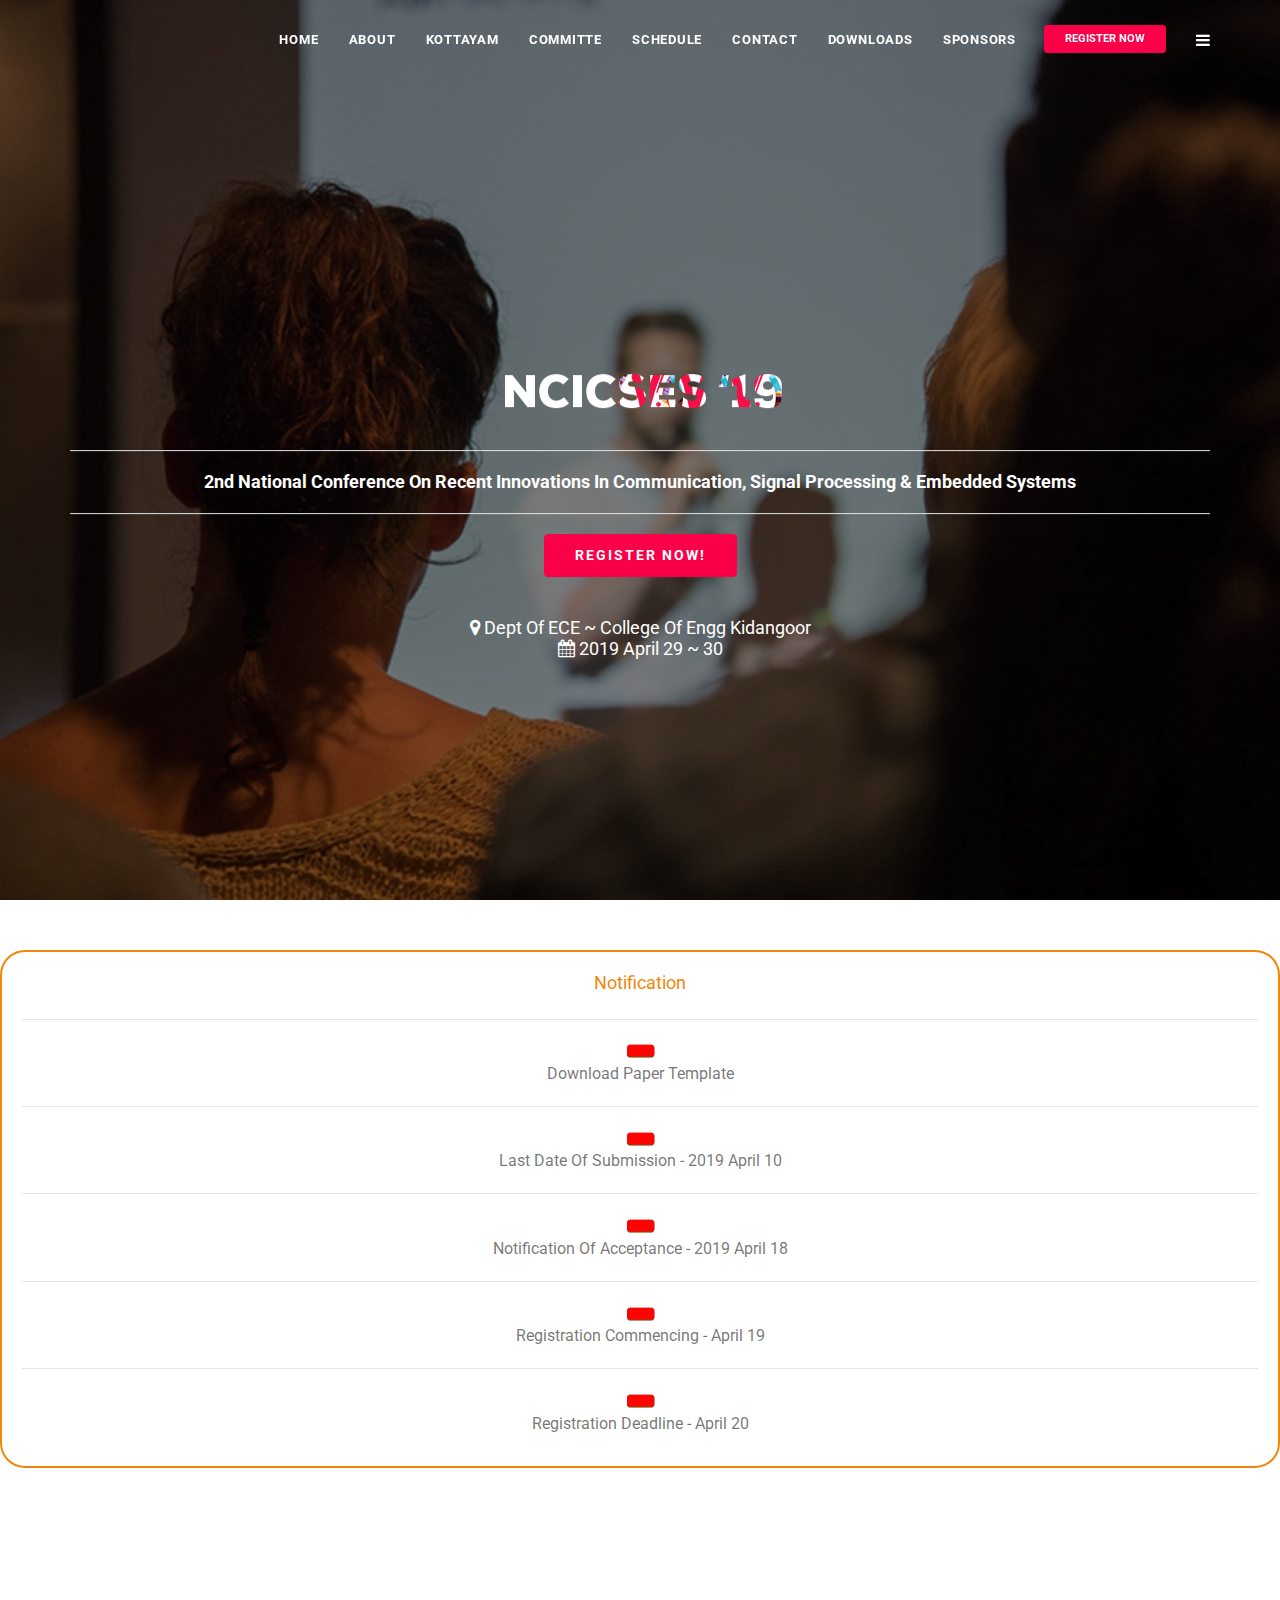
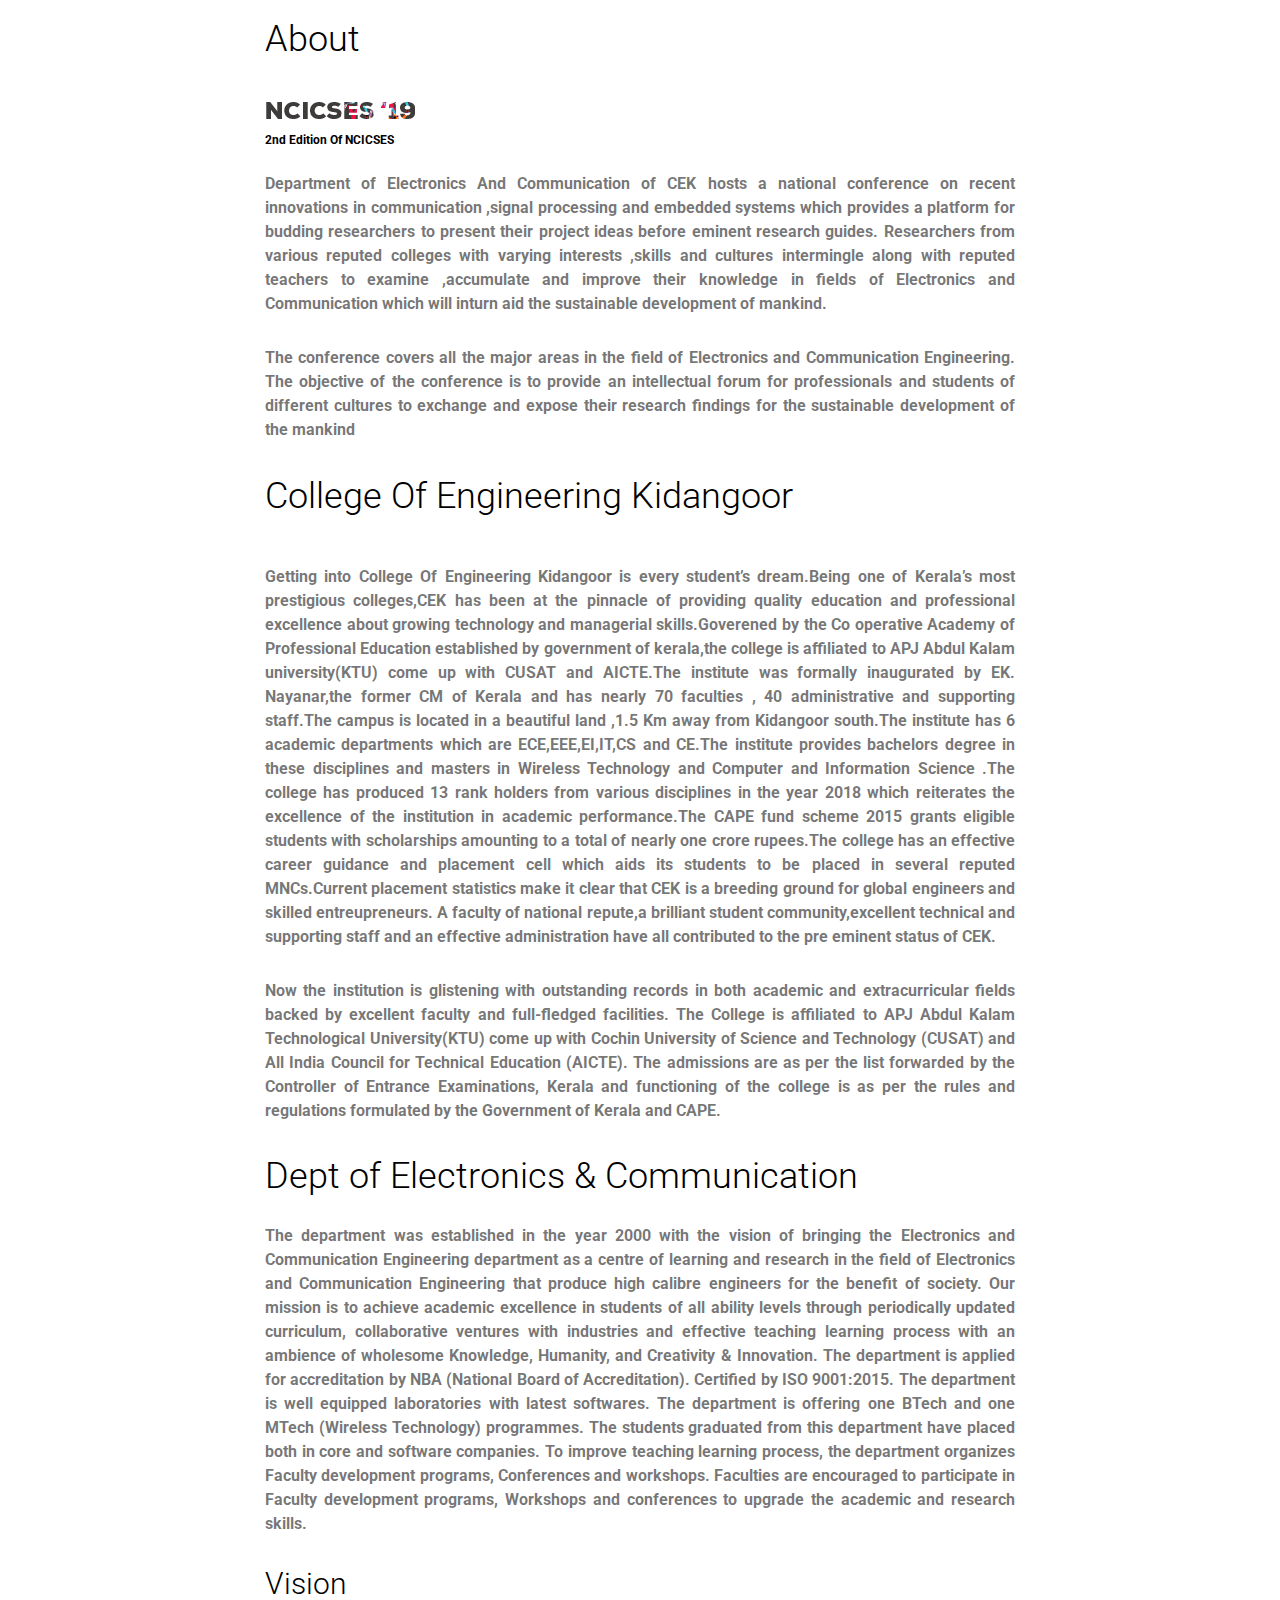
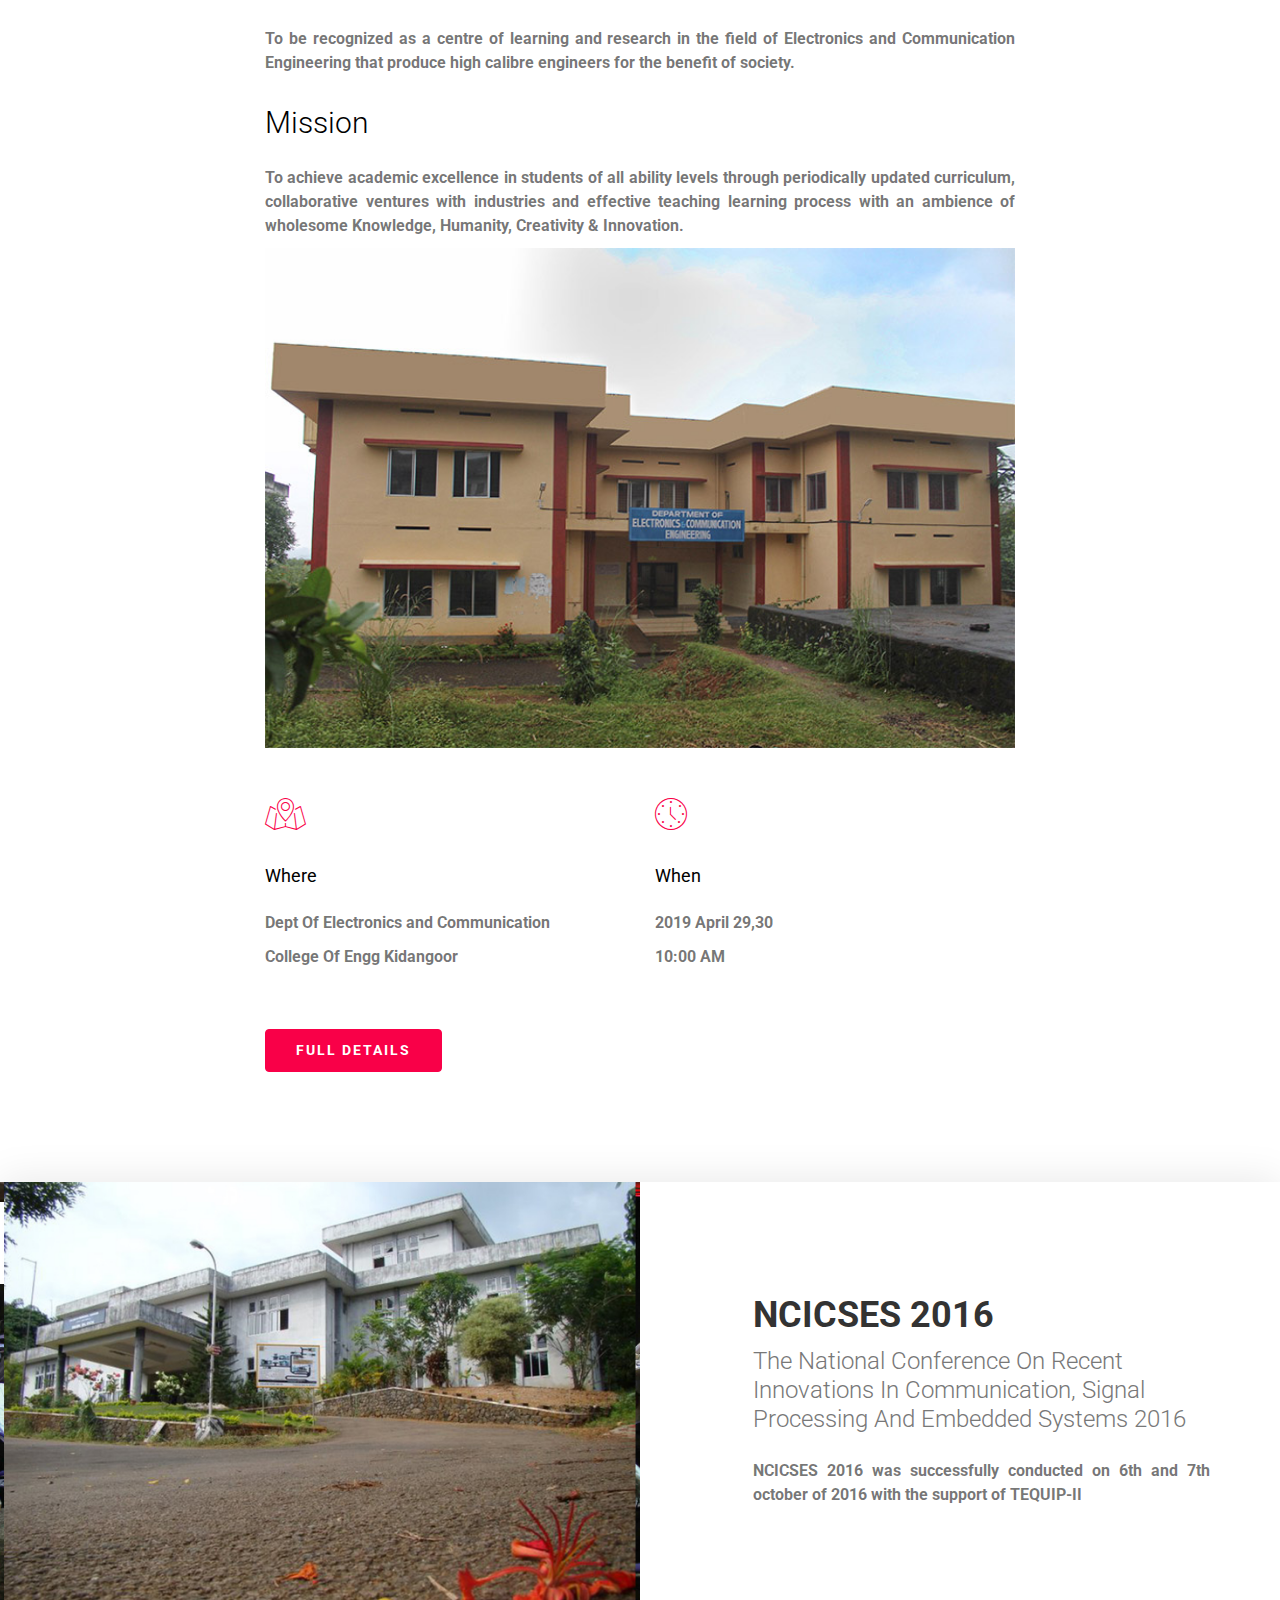
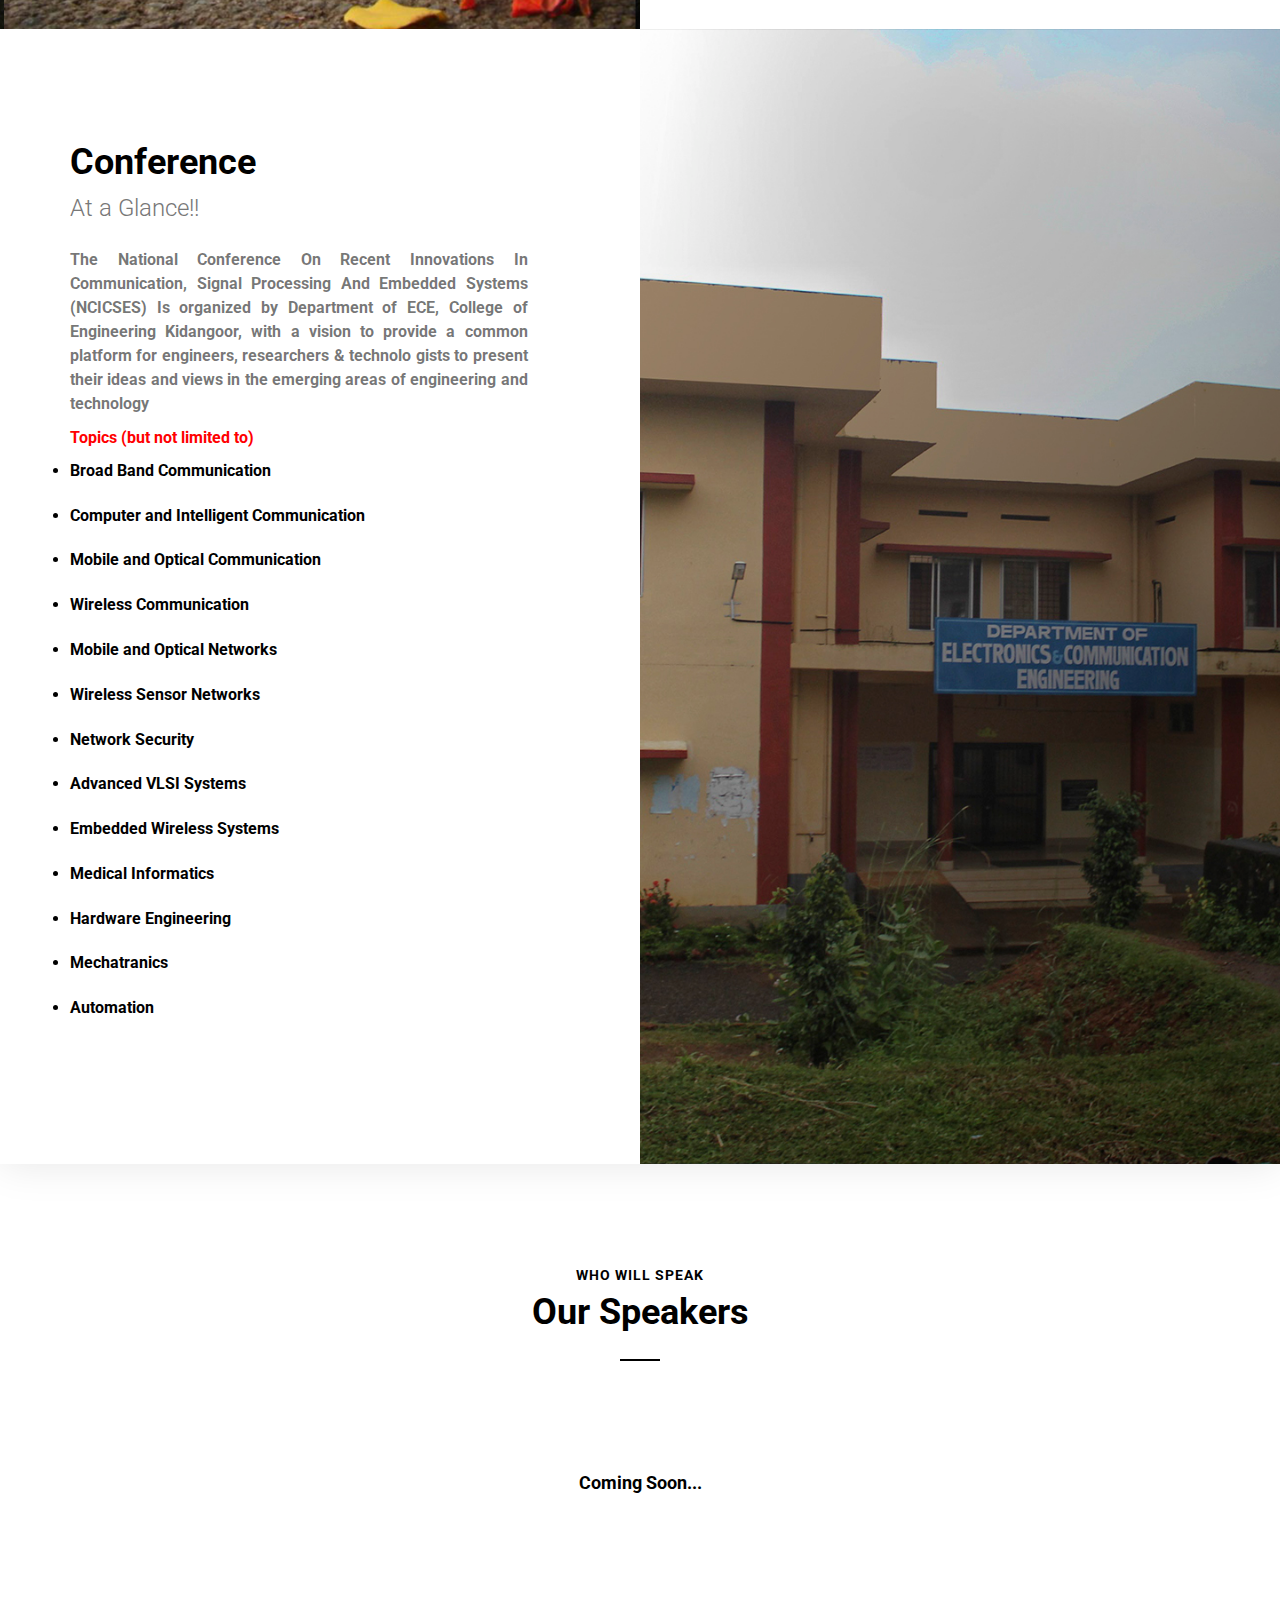
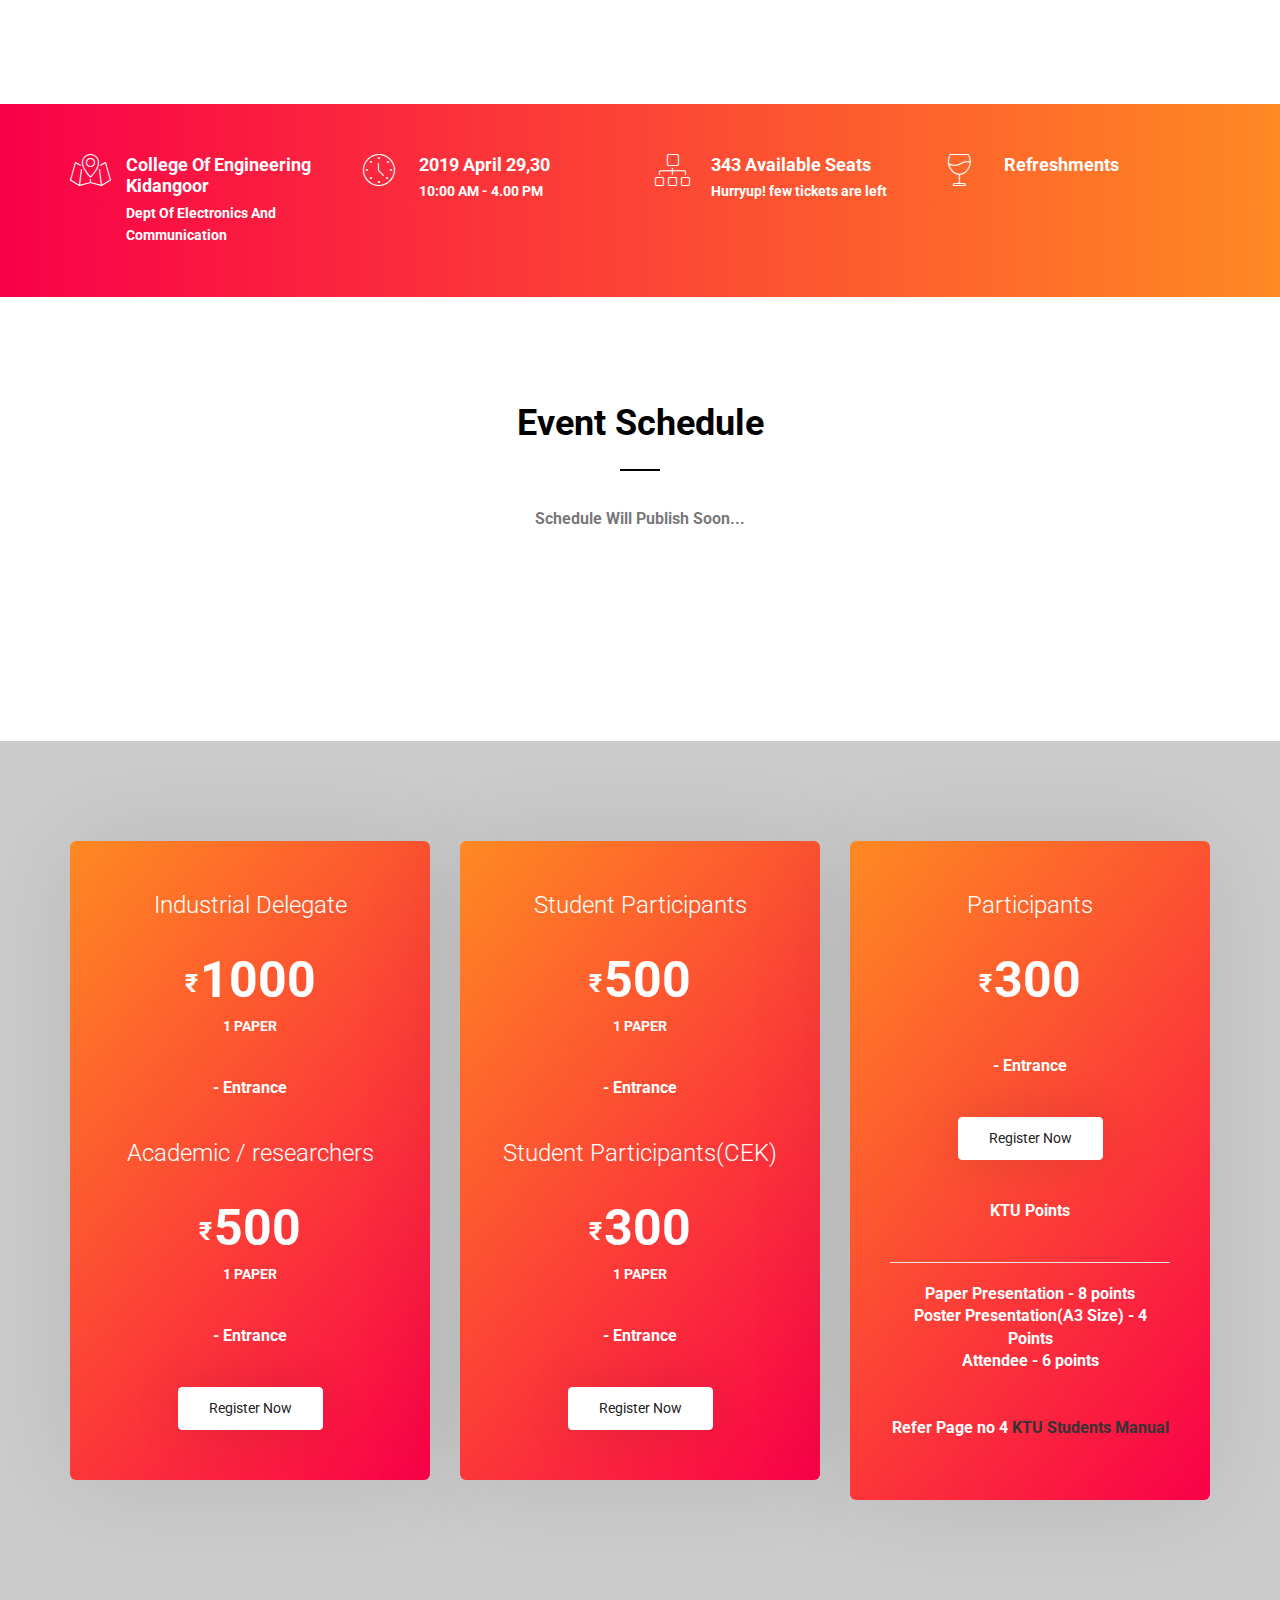
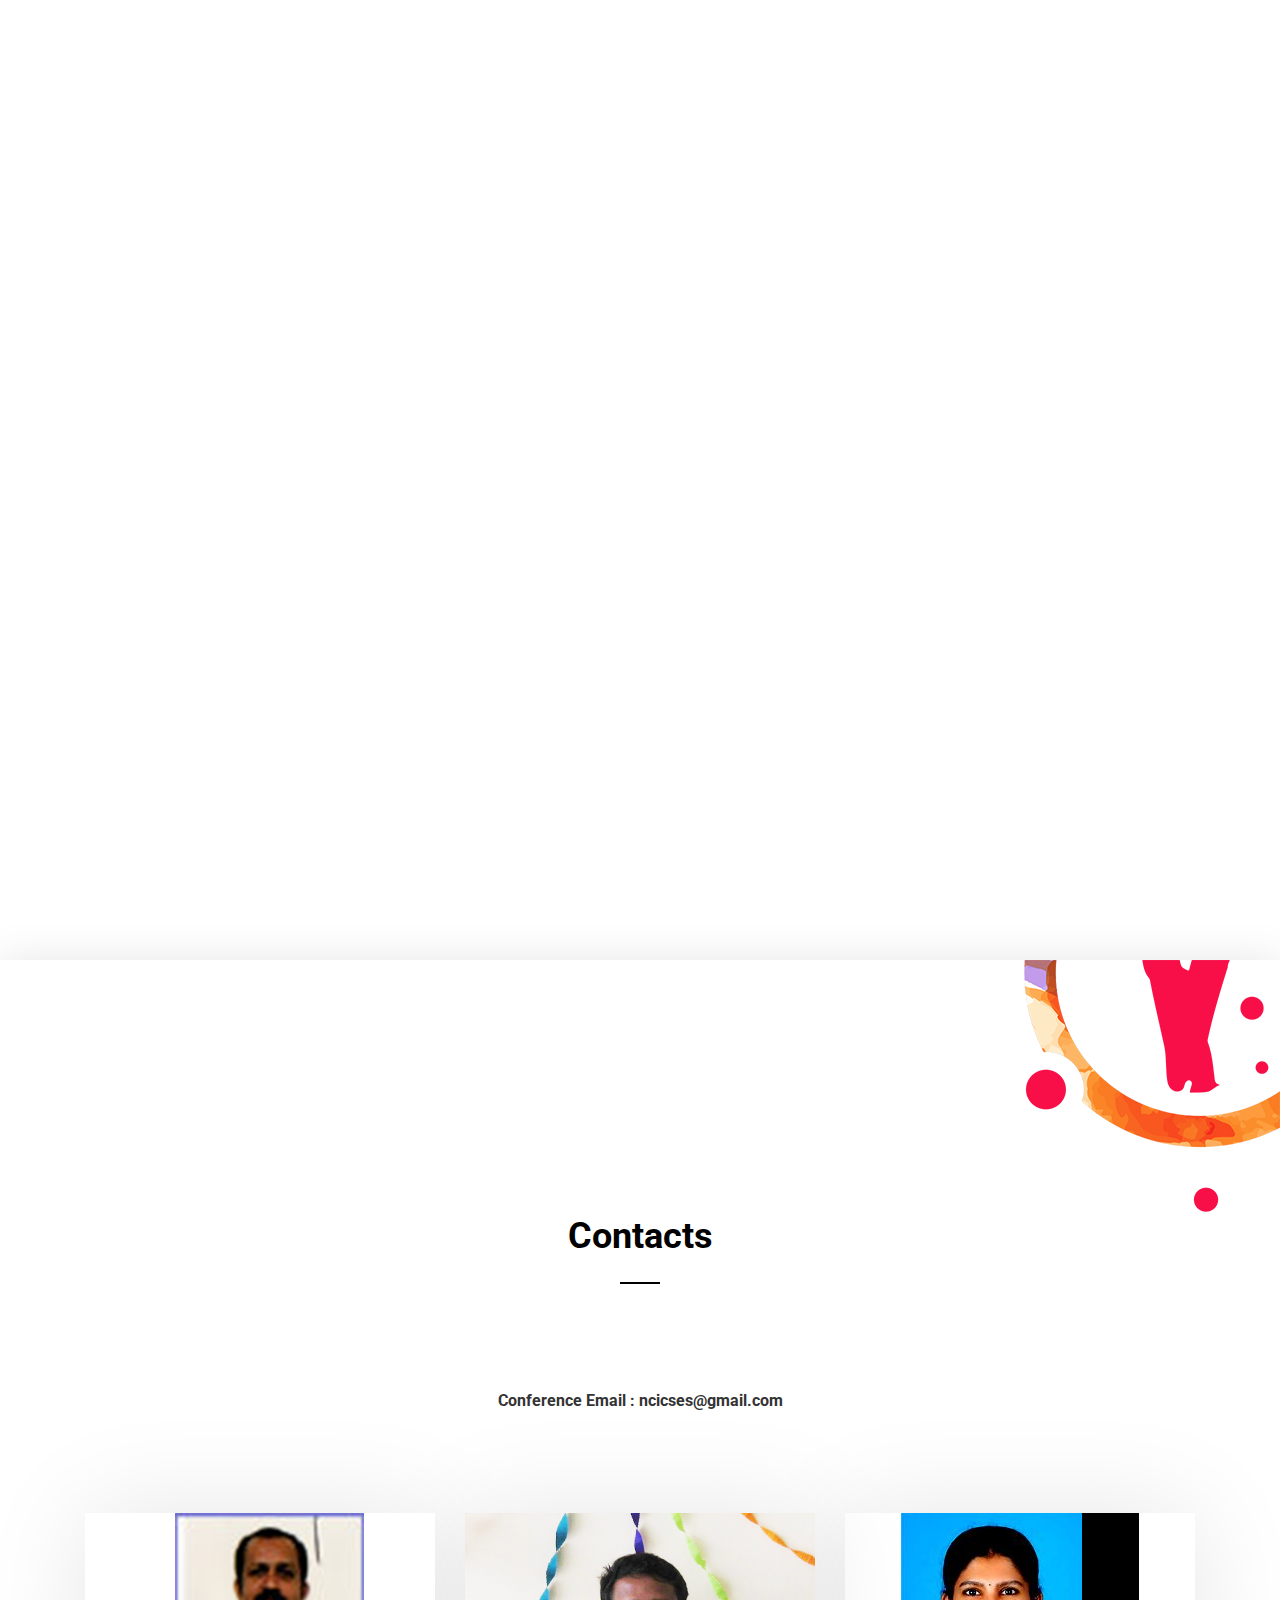
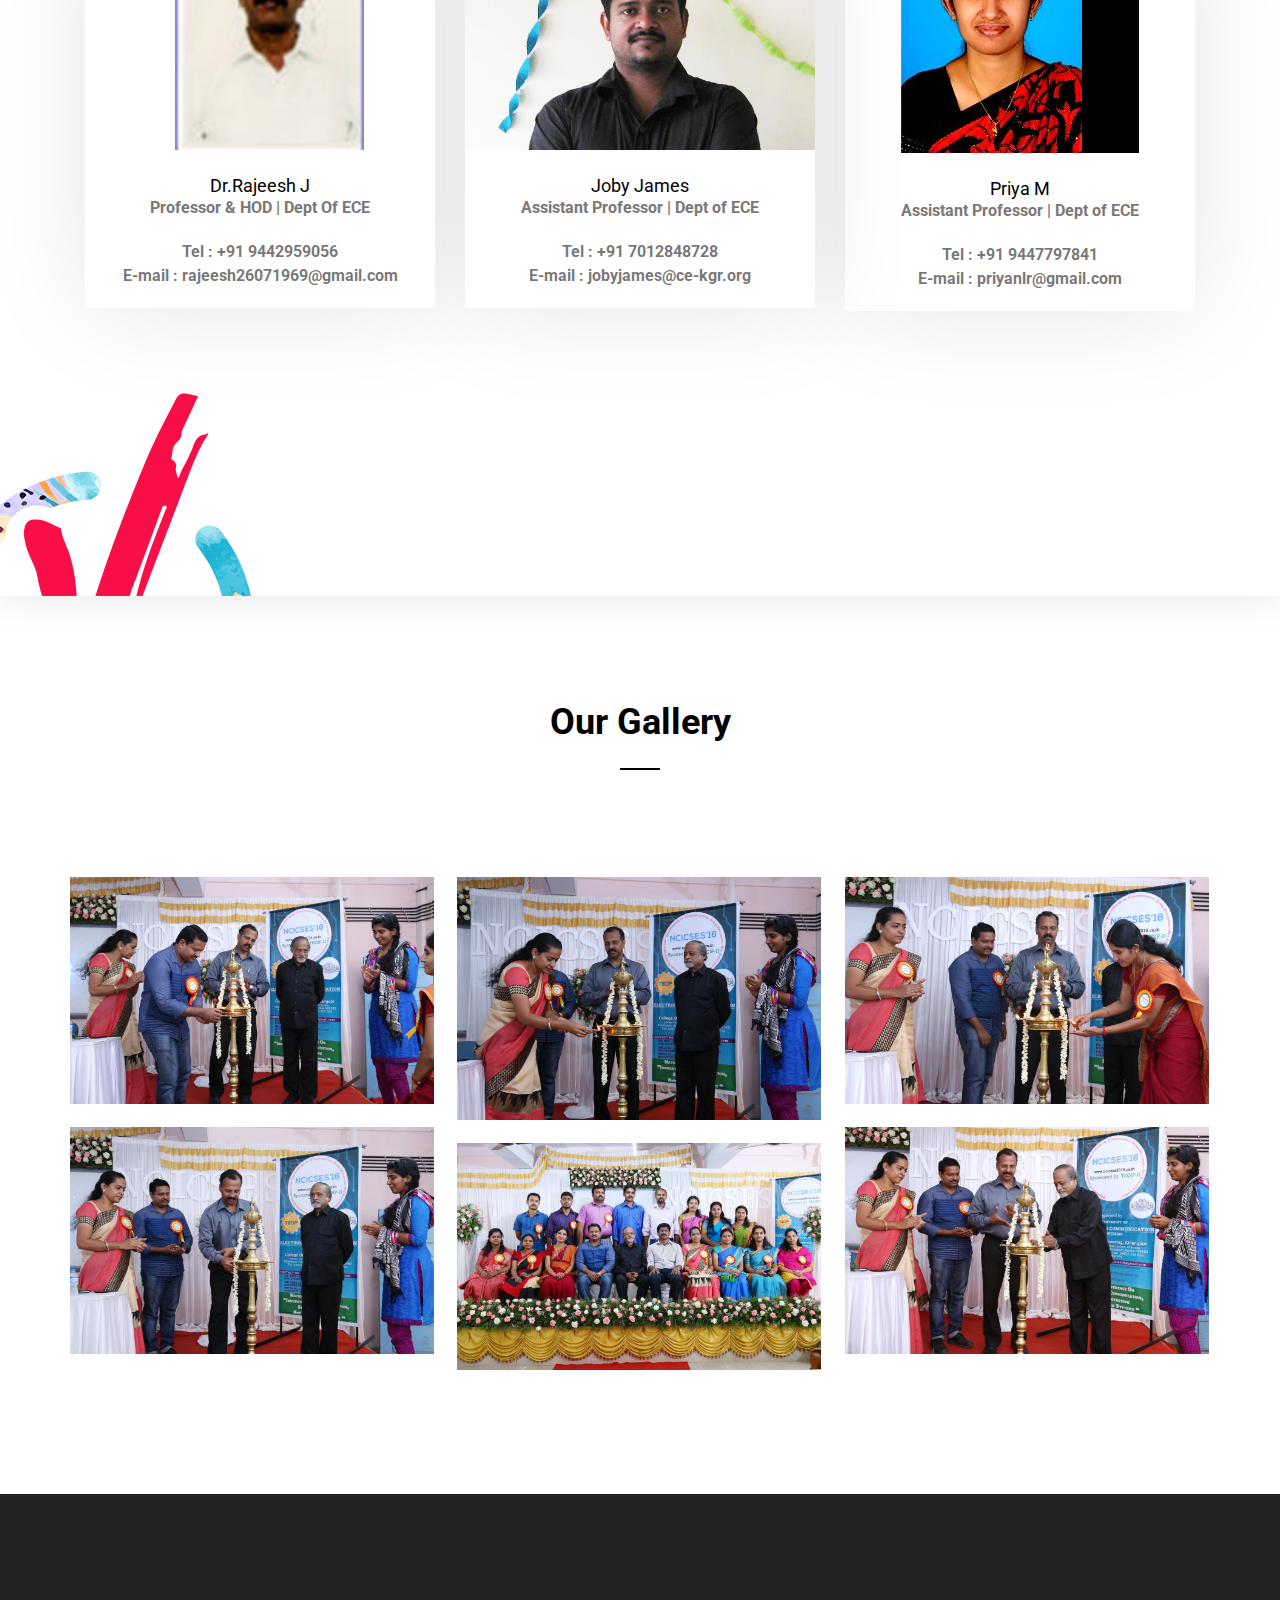
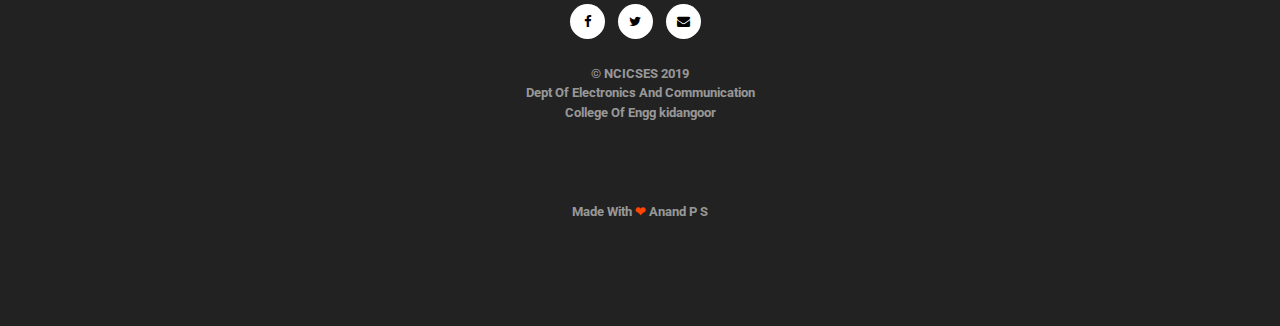
==== index.html @ a354f14e "Update index.html" ====
<!DOCTYPE html>
<html class="html">


<head>
    <meta charset="utf-8">
    <meta http-equiv="X-UA-Compatible" content="IE=edge">
    <meta name="viewport" content="width=device-width, initial-scale=1">
    <link rel="shortcut icon" type="image/png" href="assets/imgs/favicon.png" />

    <title>NCICSES'19 | The National Conference On Recent Innovations In Communication, Signal Processing And Embedded
        Systems</title>

    <link href="https://fonts.googleapis.com/css?family=Roboto:100,100i,300,300i,400,400i,500,500i,700,700i,900,900i"
        rel="stylesheet">
    <!-- inject:css -->
    <link rel="stylesheet" href="assets/vendor/bootstrap/css/bootstrap.min.css">
    <link rel="stylesheet" href="assets/vendor/bootsnav/css/bootsnav.css">
    <link rel="stylesheet" href="assets/vendor/font-awesome/css/font-awesome.min.css">
    <link rel="stylesheet" href="assets/vendor/custom-icon/css/style.css">
    <link rel="stylesheet" href="assets/vendor/owl.carousel2/owl.carousel.min.css">
    <link rel="stylesheet" href="assets/vendor/magnific-popup/magnific-popup.css">
    <link rel="stylesheet" href="assets/vendor/animate.css/animate.min.css">
    <link rel="stylesheet" href="assets/vendor/swiper/css/swiper.min.css">
    <link rel="stylesheet" href="assets/css/main.min.css">
    <!-- endinject -->


</head>

<body>

    <!--header start-->
    <header id="header" class="Sticky">
        <!-- Start Navigation -->
        <nav class="navbar navbar-default navbar-fixed white no-background bootsnav">

            <div class="container">
                <!-- Start Atribute Navigation -->
                <div class="attr-nav">
                    <ul>

                        <li class="buy-btn hidden-xs hidden-sm"><a href="./register.html"><span
                                    class="btn btn-sm btn-primary n-MarginTop5 text-uppercase">Register Now</span></a>
                        </li>
                        <li class="side-menu"><a href="#"><i class="fa fa-bars"></i></a></li>
                    </ul>
                </div>
                <!-- End Atribute Navigation -->

                <!-- Start Header Navigation -->
                <div class="navbar-header">

                    <!-- <a class="navbar-brand" href="#">
                        <img src="assets/imgs/logo-light.png" class=" logo logo-display" alt="">
                        <img src="assets/imgs/logo.png" class="logo logo-scrolled" alt="">
                    </a> -->
                </div>
                <!-- End Header Navigation -->

                <!-- Collect the nav links, forms, and other content for toggling -->
                <div class="collapse navbar-collapse" id="navbar-menu">
                    <ul class="nav navbar-nav navbar-right" data-in="" data-out="">
                        <li class="dropdown">
                            <a href="index.html">Home</a>

                        </li>
                        <li class="dropdown">
                            <a href="#about">About</a>

                        </li>
                        <li class="dropdown">
                            <a href="kottayam.html">Kottayam</a>

                        </li>
                        <li class="dropdown">
                            <a href="committe.html">Committe</a>

                        </li>
                        <li class="dropdown">
                            <a href="#schedule">Schedule</a>

                        </li>
                        <li class="dropdown">
                            <a href="#contact">Contact</a>

                        </li>
                        <li class="dropdown">
                            <a href="downloads.html">Downloads</a>

                        </li>
                        <li class="dropdown">
                            <a href="sponsors.html">Sponsors</a>

                        </li>


                    </ul>
                </div>
            </div>

            <!-- Start Side Menu -->
            <div class="side">
                <a href="#" class="close-side"><i class="fa fa-times"></i></a>
                <div class="widget u-MarginTop50">
                    <!--<h4 class="title">Shortlinks</h4>-->
                    <ul class="link">
                        <li><a href="index.html">Home</a></li>
                        <li><a href="#about">About</a></li>
                        <li><a href="kottayam.html">About Kottayam</a></li>
                        <li><a href="#noti">Notification</a></li>
                        <li><a href="committe.html">Committee</a></li>
                        <li><a href="#speakers">Speakers</a></li>
                        <li><a href="#contact">Venue</a></li>
                        <li><a href="#contact">Contact</a></li>
                        <li><a href="downloads.html">Downloads</a></li>
                        <li><a href="sponsors.html">Sponsors</a></li>
                    </ul>
                </div>

                <div class="widget">
                    <!--<h5 class="title">Social Links</h5>-->
                    <div class="social-links sl-default border-link round-link colored-link">
                        <a href="http://www.facebook.com/ncicses" class="facebook">
                            <i class="fa fa-facebook"></i>
                        </a>
                        <a href="http://www.twitter.com/ncicses" class="twitter">
                            <i class="fa fa-twitter"></i>
                        </a>
                        <a href="mailto:ncicses@gmail.com?subject=Query%20regarding%20the%20Conference" class="g-plus">

                            <i class="fa fa-envelope"></i>
                        </a>

                        </a>
                    </div>
                </div>
            </div>
            <!-- End Side Menu -->
        </nav>
        <!-- End Navigation -->
        <div class="clearfix"></div>
    </header>
    <!--header end-->


    <!--hero section start-->
    <section class="ImageBackground ImageBackground--overlay js-FullHeight js-Parallax" data-overlay="5">
        <div class="ImageBackground__holder">
            <img src="assets/imgs/banner/ban2.jpg" alt="" />
        </div>
        <div class="container u-vCenter">
            <div class="row text-center text-left- text-white">
                <div class="col-md-12">
                    <!--<h1 class="u-FontSize75 u-xs-FontSize40 u-Weight700 u-MarginTop0 u-MarginBottom0">International</h1>-->
                    <h2 class="u-FontSize75 u-xs-FontSize40 u-Weight700 u-MarginTop150 u-MarginBottom0"><img
                            src="assets/imgs/logo-light1.png"> </h2>
                    <hr>
                    <h4 class="  text-white u-Weight700 u-MarginTop0 u-MarginBottom0">2nd National Conference On
                        Recent
                        Innovations In Communication, Signal Processing & Embedded
                        Systems</h4>
                    <hr>


                    <a class="btn btn-gradient- btn--alien- btn-primary text-uppercase u-MarginBottom10 u-LetterSpacing2"
                        href="./register.html">Register Now!</a>
                    <h4> <i class="fa fa-map-marker "></i> Dept Of ECE ~ College Of Engg Kidangoor<br><i
                            class="fa fa-calendar "></i> 2019 April 29 ~ 30
                    </h4>

                    <div id="counting-date"
                        class="count-transparent- h3 u-MarginTop50 u-MarginBottom0 u-xs-MarginTop30">
                    </div>

                </div>

            </div>
        </div>
    </section>

    <!--hero section end-->
    <div id="noti">
        <section
            class=" u-PaddingTop50 u-PaddingBottom50  u-xs-PaddingBottom30 u-xs-PaddingTop30 u-sm-PaddingTop50 u-MarginBottom0 u-zIndex10 position-relative">
            <div id="" style=" border-radius: 25px;
    border: 2px solid rgb(241, 134, 12);
    padding: 20px;
    ">

                <h4 class="u-MarginTop0 u-sm-MarginTop30 u-Weight500" align="center" style="color:rgb(241, 134, 12)">
                    Notification</h4>
                <hr>
                <!-- <MARQUEE DIRECTION=LEFT style="color:red">**Important Notification | Deadline For Submission - 2019
            March 22 |
            Notification Of Acceptance - 2019 March 25 </MARQUEE> -->
                <div style="text-align:center">
                    <img src="./assets/imgs/new.gif" alt="">
                    <a href="./assets/Conference-template-A4.doc">
                        <p>Download Paper Template</p>
                    </a>
                </div>
                <hr>
                <div style="text-align:center">
                    <img src="./assets/imgs/new.gif" alt="">
                    <p>Last Date Of Submission - 2019
                        April 10</p>
                </div>
                <hr>
                <div style="text-align:center">
                    <img src="./assets/imgs/new.gif" alt="">
                    <p> Notification Of Acceptance - 2019 April 18</p>
                </div>
                <hr>
                <div style="text-align:center">
                    <img src="./assets/imgs/new.gif" alt="">
                    <p>Registration Commencing - April 19</p>
                </div>
                <hr>
                <div style="text-align:center">
                    <img src="./assets/imgs/new.gif" alt="">
                    <p> Registration Deadline - April 20</p>
                </div>
            </div>
        </section>
    </div>
    <!--about start-->
    <section
        class=" u-PaddingTop100 u-PaddingBottom100  u-xs-PaddingBottom30 u-xs-PaddingTop30 u-sm-PaddingTop50 u-MarginBottom0 u-zIndex10 position-relative">
        <div id="about" class="container">
            <div class="row">
                <div class="col-md-8 col-md-offset-2 col-sm-12">
                    <h1 class="u-MarginTop0 u-sm-MarginTop30 u-Weight500">About</h1>
                    <img src="./assets/imgs/logo.png">
                    <h6 class="u-MarginTop0 u-sm-MarginTop30 u-Weight500">2nd Edition Of NCICSES </h6>
                    <p class="u-MarginBottom30 u-xs-MarginBottom30 " style="text-align:justify"><b>Department of
                            Electronics And Communication of CEK hosts a national conference on recent innovations in
                            communication ,signal processing and embedded systems which provides a platform for budding
                            researchers to present their project ideas before eminent research guides.
                            Researchers from various reputed colleges with varying interests ,skills and cultures
                            intermingle along with reputed teachers to examine ,accumulate and improve their knowledge
                            in fields of Electronics and Communication which will inturn aid the sustainable development
                            of mankind.
                    </p>
                    <p class="" style="text-align:justify"> The conference
                        covers all the major areas in the field of Electronics and
                        Communication Engineering.
                        The objective of the conference is to provide an intellectual forum for professionals and
                        students of different cultures to exchange and expose their research findings for
                        the sustainable development of the mankind
                    </p>
                    <br>
                    <h1 class="u-MarginTop0 u-sm-MarginTop30 u-Weight500">College Of Engineering Kidangoor</h1>


                    <br>
                    <p class="u-MarginBottom30 u-xs-MarginBottom30 " style="text-align:justify"> Getting into College Of
                        Engineering Kidangoor is every student’s dream.Being one of Kerala’s most prestigious
                        colleges,CEK has been at the pinnacle of providing quality education and professional excellence
                        about growing technology and managerial skills.Goverened by the Co operative Academy of
                        Professional Education established by government of kerala,the college is affiliated to APJ
                        Abdul Kalam university(KTU) come up with CUSAT and AICTE.The institute was formally inaugurated
                        by EK. Nayanar,the former CM of Kerala and has nearly 70 faculties , 40 administrative and
                        supporting staff.The campus is located in a beautiful land ,1.5 Km away from Kidangoor south.The
                        institute has 6 academic departments which are ECE,EEE,EI,IT,CS and CE.The institute provides
                        bachelors degree in these disciplines and masters in Wireless Technology and Computer and
                        Information Science .The college has produced 13 rank holders from various disciplines in the
                        year 2018 which reiterates the excellence of the institution in academic performance.The CAPE
                        fund scheme 2015 grants eligible students with scholarships amounting to a total of nearly one
                        crore rupees.The college has an effective career guidance and placement cell which aids its
                        students to be placed in several reputed MNCs.Current placement statistics make it clear that
                        CEK is a breeding ground for global engineers and skilled entreupreneurs.
                        A faculty of national repute,a brilliant student community,excellent technical and supporting
                        staff and an effective administration have all contributed to the pre eminent status of CEK.

                    </p>
                    <p class="" style="text-align:justify"> Now the institution is glistening with outstanding records
                        in both academic and
                        extracurricular
                        fields backed by excellent faculty and full-fledged facilities.
                        The College is affiliated to APJ Abdul Kalam Technological University(KTU) come up with
                        Cochin
                        University of Science and Technology (CUSAT) and All India Council for Technical Education
                        (AICTE). The admissions are as per the list forwarded by the Controller of Entrance
                        Examinations, Kerala and functioning of the college is as per the rules and regulations
                        formulated by the Government of Kerala and CAPE.
                    </p>
                    <br>
                    <h1 class="u-MarginTop0 u-sm-MarginTop30 u-Weight500">Dept of Electronics & Communication</h1>
                    <p class="u-MarginBottom30 u-xs-MarginBottom30 " style="text-align:justify"> The department was
                        established in the year 2000 with the vision of bringing the Electronics and Communication
                        Engineering department as a centre of learning and research in the field of Electronics and
                        Communication Engineering that produce high calibre engineers for the benefit of society.
                        Our mission is to achieve academic excellence in students of all ability levels through
                        periodically updated curriculum, collaborative ventures with industries and effective teaching
                        learning process with an ambience of wholesome Knowledge, Humanity, and Creativity & Innovation.
                        The department is applied for accreditation by NBA (National Board of Accreditation). Certified
                        by ISO 9001:2015. The department is well equipped laboratories with latest softwares. The
                        department is offering one BTech and one MTech (Wireless Technology) programmes.
                        The students graduated from this department have placed both in core and software companies. To
                        improve teaching learning process, the department organizes Faculty development programs,
                        Conferences and workshops. Faculties are encouraged to participate in Faculty development
                        programs, Workshops and conferences to upgrade the academic and research skills.



                    </p>
                    <h2>Vision</h2>
                    <p class="" style="text-align:justify"> To be recognized as a centre of learning and research in the
                        field of Electronics and Communication Engineering that produce high calibre engineers for the
                        benefit of society.
                    </p>
                    <h2>Mission</h2>
                    <p class="" style="text-align:justify"> To achieve academic excellence in students of all ability
                        levels through periodically updated curriculum, collaborative ventures with industries and
                        effective teaching learning process with an ambience of wholesome Knowledge, Humanity,
                        Creativity & Innovation.
                    </p>
                    <img src="./assets/imgs/portfolio/cek.jpg" style='width:100%;' border="0" alt="Null">

                    <div class="row">
                        <div class="col-sm-6 u-MarginTop50">
                            <p><i class="Icon Icon-map Icon--32px text-primary" aria-hidden="true"></i></p>
                            <h4>Where</h4>
                            <p>
                                Dept Of Electronics and Communication
                            </p>
                            <p>College Of Engg Kidangoor</p>
                        </div>
                        <div class="col-sm-6 u-MarginTop50">
                            <p><i class="Icon Icon-clock Icon--32px text-primary" aria-hidden="true"></i></p>
                            <h4>When</h4>
                            <p>
                                2019 April 29,30
                            </p>
                            <p>10:00 AM </p>
                        </div>
                    </div>

                    <div class="u-MarginTop50">
                        <a class="btn btn-primary text-uppercase u-MarginBottom10 u-LetterSpacing2" href="#">Full
                            Details</a>
                    </div>
                </div>
            </div>
        </div>
    </section>
    <!--about end-->

    <!--features start-->
    <section class="u-BoxShadow40">

        <div class="ImageBlock ImageBlock--switch">
            <div class="ImageBlock__image col-md-6 col-sm-4">
                <div class="ImageBackground ImageBackground--overlay" data-overlay="0">
                    <div class="ImageBackground__holder">
                        <img src="assets/imgs/banner/ban3.jpg" alt="" />
                    </div>
                </div>
            </div>
            <div class="container">
                <div class="row">
                    <div class="col-md-5 col-sm-7">
                        <a
                            href="http://ce-kgr.org/national-conference-on-ncreis16-organized-by-department-of-electronics-communication-engineering-at-college-of-engineeringkidangoor-on-06th-07th-october-2016/">
                            <h1 class="u-MarginTop0 u-MarginBottom0 u-Weight700">NCICSES 2016</h1>
                        </a>
                        <h3 class="u-MarginTop10 text-gray"> The National Conference On Recent Innovations In
                            Communication, Signal Processing And Embedded
                            Systems 2016</h3>
                        <p style="text-align:justify">NCICSES 2016 was successfully conducted on 6th and 7th october of
                            2016 with the support of
                            TEQUIP-II</p>
                        <!-- <p>Lid est laborum dolo rumes fugats untras. Etharums ser quidem rerum facilis dolores nemis
                            omnis fugats vitaes nemo minima rerums unsers sadips amets.</p> -->

                    </div>
                </div>
            </div>
        </div>

        <div class="ImageBlock">
            <div class="ImageBlock__image col-md-6 col-sm-4">
                <div class="ImageBackground ImageBackground--overlay" data-overlay="0">
                    <div class="ImageBackground__holder">
                        <img src="assets/imgs/banner/ban4.jpg" alt="" />
                    </div>
                </div>
            </div>
            <div class="container">
                <div class="row">
                    <div class="col-md-5 col-sm-7">
                        <h1 class="u-MarginTop0 u-MarginBottom0 u-Weight700">Conference </h1>
                        <h3 class="u-MarginTop10 text-gray">At a Glance!!</h3>
                        <p style="text-align:justify">The National Conference On Recent Innovations In Communication,
                            Signal Processing And
                            Embedded Systems
                            (NCICSES) Is organized by Department of ECE, College of
                            Engineering Kidangoor, with a vision to provide a
                            common platform for engineers, researchers & technolo
                            gists to present their ideas and views in the emerging
                            areas of engineering and technology</p>
                        <p style="color:red"><b>
                                Topics (but not limited to) </b></p>
                        <p>
                            <li>Broad Band Communication</li> <br>
                            <li>Computer and Intelligent Communication</li><br>
                            <li> Mobile and Optical Communication</li><br>
                            <li> Wireless Communication</li><br>
                            <li> Mobile and Optical Networks</li><br>
                            <li> Wireless Sensor Networks</li><br>
                            <li> Network Security</li><br>
                            <li> Advanced VLSI Systems</li><br>
                            <li> Embedded Wireless Systems</li><br>
                            <li> Medical Informatics</li><br>
                            <li> Hardware Engineering</li><br>
                            <li>Mechatranics</li> <br>
                            <li>Automation</li> <br>
                        </p>

                    </div>
                </div>
            </div>
        </div>
    </section>
    <!--features end-->

    <!--speakers start-->
    <section
        class="u-PaddingTop100 u-PaddingBottom100 u-xs-PaddingBottom30 u-xs-PaddingTop30 u-MarginBottom0 u-zIndex10 position-relative">
        <div id="speakers" class="container">
            <div class="row">
                <div class="col-md-12 text-center u-MarginBottom100 u-xs-MarginBottom30 u-sm-MarginBottom30">
                    <small class="text-uppercase u-LetterSpacing1">Who will speak</small>
                    <h1 class="u-MarginTop5 u-MarginBottom10 u-Weight700">Our Speakers</h1>
                    <div class="Split Split--height2"></div>
                </div>
            </div>
            <div class="col-md-12 text-center u-MarginBottom100 u-xs-MarginBottom30 u-sm-MarginBottom30">

                <h4 class="u-MarginTop5 u-MarginBottom10 u-Weight700">Coming Soon...</h4>

            </div>
            <!-- <div class="row text-center">
                <div class="col-md-4 col-sm-6 u-MarginBottom35">
                    <div class="u-BoxShadow100 spk-row">
                        <div class="Blurb u-InlineBlock">

                            <a href="#test-popup" class="open-popup-link hover-img">
                                <figure>
                                    <img class="img-responsive" src="assets/imgs/speakers/t3.jpg" alt="...">
                                    <span class="Icon Icon-plus2"></span>
                                </figure>
                            </a>

                            <h4 class="u-MarginTop25 u-MarginBottom0">Jonathan Smith</h4>
                            <p class="text-gray">COO, Apple Inc.</p>
                            <p class="u-MarginTop20 u-MarginBottom20 Anchors">
                                <a class="text-muted" href="#"><i class="fa fa-twitter" aria-hidden="true"></i></a>
                                <a class="text-muted" href="#"><i class="fa fa-linkedin" aria-hidden="true"></i></a>
                                <a class="text-muted" href="#"><i class="fa fa-dribbble" aria-hidden="true"></i></a>
                            </p>

                            <div id="test-popup" class="white-popup mfp-hide">
                                <div class="row">
                                    <div class="col-md-5">
                                        <img class="img-responsive" src="assets/imgs/speakers/t3.jpg" alt="...">
                                        <div
                                            class="u-MarginTop30 u-MarginBottom30 social-links sl-default border-link round-link colored-link text-center">
                                            <a href="#" class="facebook">
                                                <i class="fa fa-facebook"></i>
                                            </a>
                                            <a href="#" class="twitter">
                                                <i class="fa fa-twitter"></i>
                                            </a>
                                            <a href="#" class="g-plus">
                                                <i class="fa fa-google-plus"></i>
                                            </a>
                                            <a href="#" class="youtube">
                                                <i class="fa fa-youtube"></i>
                                            </a>
                                        </div>
                                    </div>
                                    <div class="col-md-7">
                                        <h3 class="u-MarginTop0 u-MarginBottom0">Jonathan Smith</h3>
                                        <p class="text-gray">COO, Apple Inc.</p>

                                        <p>Lorem ipsum dolor sit amet, consectetur adipisicing elit. Placeat numquam,
                                            nemo distinctio doloremque cupiditate vel cum. Rem inventore quisquam,
                                            nostrum sequi porro, quaerat necessitatibus esse sit molestias ut, incidunt
                                            harum!</p>
                                        <p>Lorem ipsum dolor sit amet, consectetur adipisicing elit. Placeat numquam,
                                            nemo distinctio doloremque cupiditate vel cum. Rem inventore quisquam,
                                            nostrum sequi porro, quaerat necessitatibus esse sit molestias ut, incidunt
                                            harum!</p>

                                    </div>
                                </div>
                            </div>
                        </div>
                    </div>
                </div>
                <div class="col-md-4 col-sm-6 u-MarginBottom35">
                    <div class="u-BoxShadow100 spk-row">
                        <div class="Blurb u-InlineBlock">
                            <a href="#test-popup2" class="open-popup-link hover-img">
                                <figure>
                                    <img class="img-responsive" src="assets/imgs/speakers/t4.jpg" alt="...">
                                    <span class="Icon Icon-plus2"></span>
                                </figure>
                            </a>
                            <h4 class="u-MarginTop25 u-MarginBottom0">Abrahamitry Mak</h4>
                            <p class="text-gray">Creative Director, Pixel Ltd.</p>
                            <p class="u-MarginTop20 u-MarginBottom20 Anchors">
                                <a class="text-muted" href="#"><i class="fa fa-twitter" aria-hidden="true"></i></a>
                                <a class="text-muted" href="#"><i class="fa fa-linkedin" aria-hidden="true"></i></a>
                                <a class="text-muted" href="#"><i class="fa fa-dribbble" aria-hidden="true"></i></a>
                            </p>

                            <div id="test-popup2" class="white-popup mfp-hide">
                                <div class="row">
                                    <div class="col-md-5">
                                        <img class="img-responsive" src="assets/imgs/speakers/t4.jpg" alt="...">
                                        <div
                                            class="u-MarginTop30 u-MarginBottom30 social-links sl-default border-link round-link colored-link text-center">
                                            <a href="#" class="facebook">
                                                <i class="fa fa-facebook"></i>
                                            </a>
                                            <a href="#" class="twitter">
                                                <i class="fa fa-twitter"></i>
                                            </a>
                                            <a href="#" class="g-plus">
                                                <i class="fa fa-google-plus"></i>
                                            </a>
                                            <a href="#" class="youtube">
                                                <i class="fa fa-youtube"></i>
                                            </a>
                                        </div>
                                    </div>
                                    <div class="col-md-7">
                                        <h3 class="u-MarginTop0 u-MarginBottom0">Abrahamitry Mak</h3>
                                        <p class="text-gray">Creative Director, Pixel Ltd.</p>

                                        <p>Lorem ipsum dolor sit amet, consectetur adipisicing elit. Placeat numquam,
                                            nemo distinctio doloremque cupiditate vel cum. Rem inventore quisquam,
                                            nostrum sequi porro, quaerat necessitatibus esse sit molestias ut, incidunt
                                            harum!</p>
                                        <p>Lorem ipsum dolor sit amet, consectetur adipisicing elit. Placeat numquam,
                                            nemo distinctio doloremque cupiditate vel cum. Rem inventore quisquam,
                                            nostrum sequi porro, quaerat necessitatibus esse sit molestias ut, incidunt
                                            harum!</p>

                                    </div>
                                </div>
                            </div>

                        </div>
                    </div>
                </div>
                <div class="col-md-4 col-sm-6 u-MarginBottom35">
                    <div class="u-BoxShadow100 spk-row">
                        <div class="Blurb u-InlineBlock">
                            <a href="#test-popup3" class="open-popup-link hover-img">
                                <figure>
                                    <img class="img-responsive" src="assets/imgs/speakers/t5.jpg" alt="...">
                                    <span class="Icon Icon-plus2"></span>
                                </figure>
                            </a>
                            <h4 class="u-MarginTop25 u-MarginBottom0">Cristiana Lisopa</h4>
                            <p class="text-gray">CEO, ThemeBucket</p>
                            <p class="u-MarginTop20 u-MarginBottom20 Anchors">
                                <a class="text-muted" href="#"><i class="fa fa-twitter" aria-hidden="true"></i></a>
                                <a class="text-muted" href="#"><i class="fa fa-linkedin" aria-hidden="true"></i></a>
                                <a class="text-muted" href="#"><i class="fa fa-dribbble" aria-hidden="true"></i></a>
                            </p>

                            <div id="test-popup3" class="white-popup mfp-hide">
                                <div class="row">
                                    <div class="col-md-5">
                                        <img class="img-responsive" src="assets/imgs/speakers/t5.jpg" alt="...">
                                        <div
                                            class="u-MarginTop30 u-MarginBottom30 social-links sl-default border-link round-link colored-link text-center">
                                            <a href="#" class="facebook">
                                                <i class="fa fa-facebook"></i>
                                            </a>
                                            <a href="#" class="twitter">
                                                <i class="fa fa-twitter"></i>
                                            </a>
                                            <a href="#" class="g-plus">
                                                <i class="fa fa-google-plus"></i>
                                            </a>
                                            <a href="#" class="youtube">
                                                <i class="fa fa-youtube"></i>
                                            </a>
                                        </div>
                                    </div>
                                    <div class="col-md-7">
                                        <h3 class="u-MarginTop0 u-MarginBottom0">Cristiana Lisopa</h3>
                                        <p class="text-gray">CEO, ThemeBucket</p>

                                        <p>Lorem ipsum dolor sit amet, consectetur adipisicing elit. Placeat numquam,
                                            nemo distinctio doloremque cupiditate vel cum. Rem inventore quisquam,
                                            nostrum sequi porro, quaerat necessitatibus esse sit molestias ut, incidunt
                                            harum!</p>
                                        <p>Lorem ipsum dolor sit amet, consectetur adipisicing elit. Placeat numquam,
                                            nemo distinctio doloremque cupiditate vel cum. Rem inventore quisquam,
                                            nostrum sequi porro, quaerat necessitatibus esse sit molestias ut, incidunt
                                            harum!</p>

                                    </div>
                                </div>
                            </div>

                        </div>
                    </div>
                </div>
                <div class="col-md-4 col-sm-6 u-MarginBottom35">
                    <div class="u-BoxShadow100 spk-row">
                        <div class="Blurb u-InlineBlock">
                            <a href="#test-popup4" class="open-popup-link hover-img">
                                <figure>
                                    <img class="img-responsive" src="assets/imgs/speakers/t1.jpg" alt="...">
                                    <span class="Icon Icon-plus2"></span>
                                </figure>
                            </a>
                            <h4 class="u-MarginTop25 u-MarginBottom0">Jonathan Smith</h4>
                            <p class="text-gray">COO, Apple Inc.</p>
                            <p class="u-MarginTop20 u-MarginBottom20 Anchors">
                                <a class="text-muted" href="#"><i class="fa fa-twitter" aria-hidden="true"></i></a>
                                <a class="text-muted" href="#"><i class="fa fa-linkedin" aria-hidden="true"></i></a>
                                <a class="text-muted" href="#"><i class="fa fa-dribbble" aria-hidden="true"></i></a>
                            </p>

                            <div id="test-popup4" class="white-popup mfp-hide">
                                <div class="row">
                                    <div class="col-md-5">
                                        <img class="img-responsive" src="assets/imgs/speakers/t1.jpg" alt="...">
                                        <div
                                            class="u-MarginTop30 u-MarginBottom30 social-links sl-default border-link round-link colored-link text-center">
                                            <a href="#" class="facebook">
                                                <i class="fa fa-facebook"></i>
                                            </a>
                                            <a href="#" class="twitter">
                                                <i class="fa fa-twitter"></i>
                                            </a>
                                            <a href="#" class="g-plus">
                                                <i class="fa fa-google-plus"></i>
                                            </a>
                                            <a href="#" class="youtube">
                                                <i class="fa fa-youtube"></i>
                                            </a>
                                        </div>
                                    </div>
                                    <div class="col-md-7">
                                        <h3 class="u-MarginTop0 u-MarginBottom0">Jonathan Smith</h3>
                                        <p class="text-gray">COO, Apple Inc.</p>

                                        <p>Lorem ipsum dolor sit amet, consectetur adipisicing elit. Placeat numquam,
                                            nemo distinctio doloremque cupiditate vel cum. Rem inventore quisquam,
                                            nostrum sequi porro, quaerat necessitatibus esse sit molestias ut, incidunt
                                            harum!</p>
                                        <p>Lorem ipsum dolor sit amet, consectetur adipisicing elit. Placeat numquam,
                                            nemo distinctio doloremque cupiditate vel cum. Rem inventore quisquam,
                                            nostrum sequi porro, quaerat necessitatibus esse sit molestias ut, incidunt
                                            harum!</p>

                                    </div>
                                </div>
                            </div>

                        </div>
                    </div>
                </div>
                <div class="col-md-4 col-sm-6 u-MarginBottom35">
                    <div class="u-BoxShadow100 spk-row">
                        <div class="Blurb u-InlineBlock">
                            <a href="#test-popup5" class="open-popup-link hover-img">
                                <figure>
                                    <img class="img-responsive" src="assets/imgs/speakers/t2.jpg" alt="...">
                                    <span class="Icon Icon-plus2"></span>
                                </figure>
                            </a>
                            <h4 class="u-MarginTop25 u-MarginBottom0">Abrahamitry Mak</h4>
                            <p class="text-gray">Creative Director, Pixel Ltd.</p>
                            <p class="u-MarginTop20 u-MarginBottom20 Anchors">
                                <a class="text-muted" href="#"><i class="fa fa-twitter" aria-hidden="true"></i></a>
                                <a class="text-muted" href="#"><i class="fa fa-linkedin" aria-hidden="true"></i></a>
                                <a class="text-muted" href="#"><i class="fa fa-dribbble" aria-hidden="true"></i></a>
                            </p>

                            <div id="test-popup5" class="white-popup mfp-hide">
                                <div class="row">
                                    <div class="col-md-5">
                                        <img class="img-responsive" src="assets/imgs/speakers/t2.jpg" alt="...">
                                        <div
                                            class="u-MarginTop30 u-MarginBottom30 social-links sl-default border-link round-link colored-link text-center">
                                            <a href="#" class="facebook">
                                                <i class="fa fa-facebook"></i>
                                            </a>
                                            <a href="#" class="twitter">
                                                <i class="fa fa-twitter"></i>
                                            </a>
                                            <a href="#" class="g-plus">
                                                <i class="fa fa-google-plus"></i>
                                            </a>
                                            <a href="#" class="youtube">
                                                <i class="fa fa-youtube"></i>
                                            </a>
                                        </div>
                                    </div>
                                    <div class="col-md-7">
                                        <h3 class="u-MarginTop0 u-MarginBottom0">Abrahamitry Mak</h3>
                                        <p class="text-gray">Creative Director, Pixel Ltd.</p>

                                        <p>Lorem ipsum dolor sit amet, consectetur adipisicing elit. Placeat numquam,
                                            nemo distinctio doloremque cupiditate vel cum. Rem inventore quisquam,
                                            nostrum sequi porro, quaerat necessitatibus esse sit molestias ut, incidunt
                                            harum!</p>
                                        <p>Lorem ipsum dolor sit amet, consectetur adipisicing elit. Placeat numquam,
                                            nemo distinctio doloremque cupiditate vel cum. Rem inventore quisquam,
                                            nostrum sequi porro, quaerat necessitatibus esse sit molestias ut, incidunt
                                            harum!</p>

                                    </div>
                                </div>
                            </div>

                        </div>
                    </div>
                </div>
                <div class="col-md-4 col-sm-6 u-MarginBottom35">
                    <div class="u-BoxShadow100 spk-row">
                        <div class="Blurb u-InlineBlock">
                            <a href="#test-popup6" class="open-popup-link hover-img">
                                <figure>
                                    <img class="img-responsive" src="assets/imgs/speakers/t0.jpg" alt="...">
                                    <span class="Icon Icon-plus2"></span>
                                </figure>
                            </a>
                            <h4 class="u-MarginTop25 u-MarginBottom0">Cristiana Lisopa</h4>
                            <p class="text-gray">CEO, ThemeBucket</p>
                            <p class="u-MarginTop20 u-MarginBottom20 Anchors">
                                <a class="text-muted" href="#"><i class="fa fa-twitter" aria-hidden="true"></i></a>
                                <a class="text-muted" href="#"><i class="fa fa-linkedin" aria-hidden="true"></i></a>
                                <a class="text-muted" href="#"><i class="fa fa-dribbble" aria-hidden="true"></i></a>
                            </p>

                            <div id="test-popup6" class="white-popup mfp-hide">
                                <div class="row">
                                    <div class="col-md-5">
                                        <img class="img-responsive" src="assets/imgs/speakers/t0.jpg" alt="...">
                                        <div
                                            class="u-MarginTop30 u-MarginBottom30 social-links sl-default border-link round-link colored-link text-center">
                                            <a href="#" class="facebook">
                                                <i class="fa fa-facebook"></i>
                                            </a>
                                            <a href="#" class="twitter">
                                                <i class="fa fa-twitter"></i>
                                            </a>
                                            <a href="#" class="g-plus">
                                                <i class="fa fa-google-plus"></i>
                                            </a>
                                            <a href="#" class="youtube">
                                                <i class="fa fa-youtube"></i>
                                            </a>
                                        </div>
                                    </div>
                                    <div class="col-md-7">
                                        <h3 class="u-MarginTop0 u-MarginBottom0">Cristiana Lisopa</h3>
                                        <p class="text-gray">CEO, ThemeBucket</p>

                                        <p>Lorem ipsum dolor sit amet, consectetur adipisicing elit. Placeat numquam,
                                            nemo distinctio doloremque cupiditate vel cum. Rem inventore quisquam,
                                            nostrum sequi porro, quaerat necessitatibus esse sit molestias ut, incidunt
                                            harum!</p>
                                        <p>Lorem ipsum dolor sit amet, consectetur adipisicing elit. Placeat numquam,
                                            nemo distinctio doloremque cupiditate vel cum. Rem inventore quisquam,
                                            nostrum sequi porro, quaerat necessitatibus esse sit molestias ut, incidunt
                                            harum!</p>

                                    </div>
                                </div>
                            </div>

                        </div>
                    </div>
                </div>
            </div> -->
        </div>
    </section>
    <!--speakers end-->

    <!--schedule short info start-->
    <section class="bg-primary bg-primary--gradient u-PaddingTop50 u-PaddingBottom50">
        <div class="container">
            <div class="row">
                <div class="col-md-3 col-sm-6 u-sm-MarginBottom30">
                    <div class="media u-OverflowVisible">
                        <div class="media-left">
                            <div class="Thumb">
                                <i class="Icon Icon-map Icon--32px" aria-hidden="true"></i>
                            </div>
                        </div>
                        <div class="media-body">
                            <h4 class="u-MarginTop0 u-MarginBottom5 u-Weight700">College Of Engineering Kidangoor</h4>
                            <small>Dept Of Electronics And Communication </small>
                        </div>
                    </div>
                </div>
                <div class="col-md-3 col-sm-6 u-sm-MarginBottom30">
                    <div class="media u-OverflowVisible">
                        <div class="media-left">
                            <div class="Thumb">
                                <i class="Icon Icon-clock Icon--32px" aria-hidden="true"></i>
                            </div>
                        </div>
                        <div class="media-body">
                            <h4 class="u-MarginTop0 u-MarginBottom5 u-Weight700">2019 April 29,30</h4>
                            <small>10:00 AM - 4.00 PM</small>
                        </div>
                    </div>
                </div>
                <div class="col-md-3 col-sm-6 u-sm-MarginBottom30">
                    <div class="media u-OverflowVisible">
                        <div class="media-left">
                            <div class="Thumb">
                                <i class="Icon Icon-sitemap Icon--32px" aria-hidden="true"></i>
                            </div>
                        </div>
                        <div class="media-body">
                            <h4 class="u-MarginTop0 u-MarginBottom5 u-Weight700">343 Available Seats </h4>
                            <small>Hurryup! few tickets are left </small>
                        </div>
                    </div>
                </div>
                <div class="col-md-3 col-sm-6">
                    <div class="media u-OverflowVisible">
                        <div class="media-left">
                            <div class="Thumb">
                                <i class="Icon Icon-wine Icon--32px" aria-hidden="true"></i>
                            </div>
                        </div>
                        <div class="media-body">
                            <h4 class="u-MarginTop0 u-MarginBottom5 u-Weight700">Refreshments</h4>

                        </div>
                    </div>
                </div>
            </div>
        </div>
    </section>
    <!--schedule short info end-->

    <!--Event Schedule start-->
    <section class="  u-PaddingTop100 u-xs-PaddingTop30 u-PaddingBottom100 u-xs-PaddingBottom30">
        <div id="schedule" class="container">
            <div class="row text-center">
                <div class="col-md-8 col-md-offset-2">
                    <h1 class="u-MarginTop5 u-MarginBottom10 u-Weight700">Event Schedule</h1>
                    <div class="Split Split--height2"></div>
                </div>
                <div
                    class="col-md-6 col-md-offset-3 col-sm-8 col-sm-offset-2 u-MarginBottom100 u-xs-MarginBottom30 u-sm-MarginBottom30">
                    <p class="u-PaddingTop30">Schedule Will Publish Soon...</p>
                </div>
            </div>


        </div>
    </section>
    <!--Event Schedule end-->

    <!--pricing table start-->
    <section class="ImageBackground ImageBackground--overlay js-Parallax" data-overlay="2">
        <div class="ImageBackground__holder">
            <img src="assets/imgs/banner/ban1.jpg" alt="...">
        </div>
        <div class="container u-PaddingTop100 u-PaddingBottom100">
            <div class="row">

                <div class="col-md-4 col-sm-6 text-center u-sm-MarginBottom30">
                    <div class="u-BoxShadow100">
                        <div class=" Blurb--wrapper bg-primary bg-primary--gradient310 u-BorderRadius6">
                            <h3 class=" u-MarginTop0">Industrial Delegate</h3>
                            <div class=" u-FontSize50 u-Weight700">
                                <small class="u-InlineBlock u-VerticalMiddle">₹</small>1000
                            </div>
                            <small class=" text-uppercase">1 Paper</small>
                            <p class="  u-MarginTop35 u-MarginBottom35 u-LineHeight3">
                                - Entrance
                                <br>
                                <!-- - Free Lunch & Snacks
                                <br>
                                - Custom Badge
                                <br>
                                - Certificate -->
                            </p>

                            <h3 class=" u-MarginTop0">Academic / researchers</h3>
                            <div class=" u-FontSize50 u-Weight700">
                                <small class="u-InlineBlock u-VerticalMiddle">₹</small>500
                            </div>
                            <small class=" text-uppercase">1 Paper</small>
                            <p class="  u-MarginTop35 u-MarginBottom35 u-LineHeight3">
                                - Entrance
                                <br>
                                <!-- - Free Lunch & Snacks
                                <br>
                                - Custom Badge
                                <br>
                                - Certificate -->
                            </p>
                            <a class="btn btn-shadow u-Weight400" href="./register.html">Register
                                Now</a>
                        </div>
                    </div>
                </div>
                <div class="col-md-4 col-sm-6 text-center u-sm-MarginBottom30">
                    <div class="u-BoxShadow100">
                        <div class=" Blurb--wrapper bg-primary bg-primary--gradient310 u-BorderRadius6">
                            <h3 class=" u-MarginTop0">Student Participants</h3>
                            <div class=" u-FontSize50 u-Weight700">
                                <small class="u-InlineBlock u-VerticalMiddle">₹</small>500
                            </div>
                            <small class=" text-uppercase">1 Paper</small>
                            <p class="  u-MarginTop35 u-MarginBottom35 u-LineHeight3">
                                - Entrance
                                <br>
                                <!-- - Free Lunch & Snacks
                                <br>
                                - Custom Badge
                                <br>
                                - Certificate -->
                            </p>
                            <h3 class=" u-MarginTop0">Student Participants(CEK)</h3>
                            <div class=" u-FontSize50 u-Weight700">
                                <small class="u-InlineBlock u-VerticalMiddle">₹</small>300
                            </div>
                            <small class=" text-uppercase">1 Paper</small>
                            <p class="  u-MarginTop35 u-MarginBottom35 u-LineHeight3">
                                - Entrance
                                <br>
                                <!-- - Free Lunch & Snacks
                                <br>
                                - Custom Badge
                                <br>
                                - Certificate -->
                            </p>
                            <a class="btn btn-shadow u-Weight400" href="./register.html">Register
                                Now</a>
                        </div>
                    </div>
                </div>
                <div class="col-md-4 col-sm-6 text-center u-sm-MarginBottom30">
                    <div class="u-BoxShadow100">
                        <div class=" Blurb--wrapper bg-primary bg-primary--gradient310 u-BorderRadius6">
                            <h3 class=" u-MarginTop0">Participants</h3>
                            <div class=" u-FontSize50 u-Weight700">
                                <small class="u-InlineBlock u-VerticalMiddle">₹</small>300
                            </div>
                            <small class=" text-uppercase"></small>
                            <p class="  u-MarginTop35 u-MarginBottom35 u-LineHeight3">
                                - Entrance
                                <br>
                                <!-- - Free Lunch & Snacks
                                <br>
                                - Custom Badge
                                <br>
                                - Certificate -->
                            </p>
                            <a class="btn btn-shadow u-Weight400" href="./register.html">Register
                                Now</a>
                            <p class="  u-MarginTop35 u-MarginBottom35 u-LineHeight3">
                                KTU Points
                                <hr>
                                Paper Presentation - 8 points<br>
                                Poster Presentation(A3 Size) - 4 Points<br>
                                Attendee - 6 points<br><br><br>
                                Refer Page no 4 <a
                                    href="http://www.ceconline.edu/KTU/Rules_For_Assigning_Student_Activity_Points.pdf">KTU
                                    Students Manual</a>
                            </p>
                        </div>
                    </div>
                </div>


            </div>
        </div>
    </section>
    <!--pricing table end-->


    <!--sponsors start-->
    <!-- <section class=" u-PaddingTop100 u-sm-PaddingTop30 u-PaddingBottom100 u-sm-PaddingBottom30">
        <div class="container">
            <div class="row">
                <div class="col-md-12 text-center">
                    <h1 class="u-MarginTop50 u-MarginBottom100 u-sm-MarginBottom30 u-Weight700">Our Platinum Sponsors
                    </h1>
                </div>
                <div
                    class="Clients col-lg-12 col-lg-offset-0 col-md-10 col-md-offset-1 text-center u-MarginBottom100 u-xs-MarginBottom30">
                    <span class="client-border"><img src="assets/imgs/sponsors/sponsor1.png" alt="..."
                            height="100"></span>
                    <span class="client-border"><img src="assets/imgs/sponsors/sponsor2.png" alt="..."
                            height="100"></span>
                    <span class="client-border"><img src="assets/imgs/sponsors/sponsor3.png" alt="..."
                            height="100"></span>
                </div>

                <div class="col-md-12 text-center">
                    <h1 class="u-MarginTop0 u-MarginBottom30 u-Weight700">Our Gold Sponsors</h1>
                </div>
                <div class="Clients col-lg-12 col-lg-offset-0 col-md-10 col-md-offset-1 text-center">
                    <img src="assets/imgs/sponsors/sponsor5.png" alt="..." height="100">
                    <img src="assets/imgs/sponsors/sponsor6.png" alt="..." height="100">
                    <img src="assets/imgs/sponsors/sponsor7.png" alt="..." height="100">
                    <img src="assets/imgs/sponsors/sponsor4.png" alt="..." height="100">
                    <img src="assets/imgs/sponsors/sponsor8.png" alt="..." height="100">
                    <img src="assets/imgs/sponsors/sponsor9.png" alt="..." height="100">
                    <img src="assets/imgs/sponsors/sponsor10.png" alt="..." height="100">
                </div>
            </div>
        </div>
    </section> -->
    <!--sponsors end-->

    <!--map start-->

    <div id="contact" class="google-maps">

        <iframe
            src="https://www.google.com/maps/embed?pb=!1m18!1m12!1m3!1d3933.155429226324!2d76.61900061434956!3d9.667757793079424!2m3!1f0!2f0!3f0!3m2!1i1024!2i768!4f13.1!3m3!1m2!1s0x3b07d293a982ceeb%3A0xd62bf193983589fe!2sCollege+of+Engineering+Kidangoor!5e0!3m2!1sen!2sin!4v1552030779510"
            width="800" height="600" frameborder="0" style="border:0"></iframe>
        <!-- <div id="map" class="map-area"></div> -->
        <!-- <div class="location-address u-BoxShadow40">
            <img src="assets/imgs/logo.png" alt="" height="35" />
            <h4 class="u-MarginBottom10 u-MarginTop10 u-Weight700">Coming Soon</h4>
            <p>College Of Engineering Kidangoor<br /> Kottayam, Kerala</p>
        </div> -->
    </div>
    <!--map end-->

    <!--subscribe start-->
    <section
        class="colorfull-subscribe u-BoxShadow40 u-PaddingTop150 u-sm-PaddingTop50 u-PaddingBottom150 u-sm-PaddingBottom30">
        <div class="container text-center">

            <!--<p class="u-Margin0">Subscribe to get all newsletter and publication.</p>-->
            <div class="row">
                <!-- <div class="col-md-4 col-md-offset-3 col-sm-8 col-sm-offset-2">
                    <div class="form-group">
                        <input class="form-control " placeholder="Enter your email address" type="email">
                    </div>
                </div> -->
                <!--staff start-->
                <section
                    class="u-PaddingTop100 u-PaddingBottom100 u-xs-PaddingTop50 u-MarginBottom0 u-zIndex10 position-relative">
                    <div class="container">
                        <div class="row">
                            <div
                                class="col-md-12 text-center u-MarginBottom100 u-xs-MarginBottom30 u-sm-MarginBottom30">
                                <h1 class="u-MarginTop5 u-MarginBottom10 u-Weight700">Contacts</h1>
                                <div class="Split Split--height2"></div>

                            </div>
                            <div
                                class="col-md-12 text-center u-MarginBottom100 u-xs-MarginBottom30 u-sm-MarginBottom30">
                                <a href="mailto:ncicses@gmail.com?subject=Query%20regarding%20the%20Conference">Conference
                                    Email :
                                    ncicses@gmail.com</a>


                            </div>


                        </div>

                        <div class="col-md-4 col-sm-6 u-MarginBottom35">
                            <div class="u-BoxShadow100">
                                <div class="Blurb u-InlineBlock">
                                    <a href="#test-popup2" class="open-popup-link hover-img">
                                        <figure>
                                            <img class="img-responsive" src="assets/imgs/contact/Hod.jpg" alt="...">
                                            <span class="Icon Icon-plus2"></span>
                                        </figure>
                                    </a>
                                    <h4 class="u-MarginTop25 u-MarginBottom0">Dr.Rajeesh J</h4>
                                    <p class="text-gray">Professor & HOD | Dept Of ECE</p>
                                    <p class="u-MarginTop20 u-MarginBottom20 Anchors">
                                        Tel : +91 9442959056 <br>
                                        E-mail : rajeesh26071969@gmail.com
                                    </p>

                                    <div id="test-popup2" class="white-popup mfp-hide">
                                        <div class="row">
                                            <div class="col-md-5">
                                                <img class="img-responsive" src="assets/imgs/contact/Hod.jpg" alt="...">

                                            </div>
                                            <div class="col-md-7">
                                                <h3 class="u-MarginTop0 u-MarginBottom0">Dr.Rajeesh J</h3>
                                                <p class="text-gray">Professor & HOD | Dept Of ECE</p>

                                                <p>Contact<br>
                                                    <br>
                                                    Tel : +91 9442959056 <br>
                                                    E-mail : rajeesh26071969@gmail.com</p>


                                            </div>
                                        </div>
                                    </div>

                                </div>
                            </div>
                        </div>
                        <div class="col-md-4 col-sm-6 u-MarginBottom35">
                            <div class="u-BoxShadow100">
                                <div class="Blurb u-InlineBlock">
                                    <a href="#test-popup3" class="open-popup-link hover-img">
                                        <figure>
                                            <img class="img-responsive" src="assets/imgs/contact/staff.jpg" alt="...">
                                            <span class="Icon Icon-plus2"></span>
                                        </figure>
                                    </a>
                                    <h4 class="u-MarginTop25 u-MarginBottom0">Joby James</h4>
                                    <p class="text-gray">Assistant Professor | Dept of ECE</p>
                                    <p class="u-MarginTop20 u-MarginBottom20 Anchors">
                                        Tel : +91 7012848728 <br>
                                        E-mail : jobyjames@ce-kgr.org
                                    </p>

                                    <div id="test-popup3" class="white-popup mfp-hide">
                                        <div class="row">
                                            <div class="col-md-5">
                                                <img class="img-responsive" src="assets/imgs/contact/staff.jpg"
                                                    alt="...">

                                            </div>
                                            <div class="col-md-7">
                                                <h3 class="u-MarginTop0 u-MarginBottom0">Joby James</h3>
                                                <p class="text-gray">Assistant Professor | Dept Of ECE</p>

                                                <p>Tel : +91 7012848728 <br>
                                                    E-mail : jobyjames@ce-kgr.org</p>

                                            </div>
                                        </div>
                                    </div>

                                </div>
                            </div>
                        </div>
                        <div class="col-md-4 col-sm-6 u-MarginBottom35">
                            <div class="u-BoxShadow100">
                                <div class="Blurb u-InlineBlock">
                                    <a href="#test-popup1" class="open-popup-link hover-img">
                                        <figure>
                                            <img class="img-responsive" src="assets/imgs/contact/priya.JPG" alt=" ...">
                                            <span class="Icon Icon-plus2"></span>
                                        </figure>
                                    </a>
                                    <h4 class="u-MarginTop25 u-MarginBottom0">Priya M</h4>
                                    <p class="text-gray">Assistant Professor | Dept of ECE</p>
                                    <p class="u-MarginTop20 u-MarginBottom20 Anchors">
                                        Tel : +91 9447797841 <br>
                                        E-mail : priyanlr@gmail.com
                                    </p>
                                    <div id="test-popup1" class="white-popup mfp-hide">
                                        <div class="row">
                                            <div class="col-md-5">
                                                <img class="img-responsive" src="assets/imgs/contact/priya.JPG"
                                                    alt="...">

                                            </div>
                                            <div class="col-md-7">
                                                <h3 class="u-MarginTop0 u-MarginBottom0">Priya M</h3>
                                                <p class="text-gray">Assistant Professor | Dept Of ECE</p>

                                                <p>Tel : +91 9447797841<br>
                                                    E-mail : priyanlr@gmail.com</p>

                                            </div>
                                        </div>
                                    </div>



                                </div>
                            </div>
                        </div>

                    </div>
            </div>
    </section>
    <!--staff end-->



    </div>
    </div>
    </section>
    <!--subscribe end-->




    <!--portfolio start-->
    <div
        class="container js-PortfolioWrapper u-PaddingTop100 u-xs-PaddingTop30 u-PaddingBottom100 u-xs-PaddingBottom30">
        <div class="row text-center u-MarginBottom100">
            <div class="col-md-8 col-md-offset-2">
                <h1 class="u-MarginTop5 u-MarginBottom10 u-Weight700">Our Gallery</h1>
                <div class="Split Split--height2"></div>
            </div>
        </div>
        <div class="row">
            <div class="col-md-12">
                <div class="js-Portfolio portfolio-grid portfolio-gallery grid-3 gutter">
                    <div class="portfolio-item cat1 cat3 cat5">
                        <a href="assets/imgs/portfolio/01.jpg" class="portfolio-image popup-gallery"
                            title="We are creative">
                            <img src="assets/imgs/portfolio/01.jpg" alt="" />
                            <div class="portfolio-hover-title">
                                <div class="portfolio-content">
                                    <h4>Inaugration</h4>

                                </div>
                            </div>
                        </a>
                    </div>
                    <div class="portfolio-item cat2 cat3 cat4">
                        <a href="assets/imgs/portfolio/02.jpg" class="portfolio-image popup-gallery"
                            title="ECE Group Photo">
                            <img src="assets/imgs/portfolio/02.jpg" alt="" />
                            <div class="portfolio-hover-title">
                                <div class="portfolio-content">
                                    <h4>Inaugration</h4>>

                                </div>
                            </div>
                        </a>
                    </div>
                    <div class="portfolio-item cat1 cat2 cat3">
                        <a href="assets/imgs/portfolio/03.jpg" class="portfolio-image popup-gallery"
                            title="ECE Group Photo">
                            <img src="assets/imgs/portfolio/03.jpg" alt="" />
                            <div class="portfolio-hover-title">
                                <div class="portfolio-content">
                                    <h4>Inaugration</h4>
                                </div>
                            </div>
                        </a>
                    </div>
                    <div class="portfolio-item cat1 cat4">
                        <a href="assets/imgs/portfolio/04.jpg" class="portfolio-image popup-gallery"
                            title="Photography">
                            <img src="assets/imgs/portfolio/04.jpg" alt="" />
                            <div class="portfolio-hover-title">
                                <div class="portfolio-content">
                                    <h4>Inaugration</h4>
                                </div>
                            </div>
                        </a>
                    </div>
                    <div class="portfolio-item cat3 cat5">
                        <a href="assets/imgs/portfolio/05.jpg" class="portfolio-image popup-gallery"
                            title="ECE Group Photo">
                            <img src="assets/imgs/portfolio/5.jpg" alt="" />
                            <div class="portfolio-hover-title">
                                <div class="portfolio-content">
                                    <h4>ECE Group Photo</h4>
                                </div>
                            </div>
                        </a>
                    </div>
                    <div class="portfolio-item cat4 cat5">
                        <a href="assets/imgs/portfolio/06.jpg" class="portfolio-image popup-gallery"
                            title="ECE Group Photo">
                            <img src="assets/imgs/portfolio/06.jpg" alt="" />
                            <div class="portfolio-hover-title">
                                <div class="portfolio-content">
                                    <div class="portfolio-content">
                                        <h4>ECE Group Photo</h4>
                                    </div>
                                </div>
                            </div>
                        </a>
                    </div>

                </div>
            </div>

        </div>
    </div>
    <!--portfolio end-->
    <!--footer start-->
    <footer class="bg-darker u-PaddingTop100 u-sm-PaddingTop30 u-PaddingBottom100 u-sm-PaddingBottom30 ">
        <div class="container text-center text-sm">

            <div class="social-links sl-default light-link solid-link circle-link colored-hover">
                <a href="http://www.facebook.com/ncicses" class="facebook">
                    <i class="fa fa-facebook"></i>
                </a>
                <a href="http://www.twitter.com/ncicses" class="twitter">
                    <i class="fa fa-twitter"></i>
                </a>
                <a href="mailto:ncicses@gmail.com?subject=Query%20regarding%20the%20Conference" class="g-plus">
                    <i class="fa fa-envelope"></i>
                </a>


            </div>
            <p class="u-MarginBottom5 u-MarginTop20"> © NCICSES 2019 <br> Dept Of Electronics And Communication <br>
                College
                Of Engg kidangoor</p>
            <br>
            <br>
            <br>
            <p class="u-MarginBottom5 u-MarginTop20">Made With <span style="color:orangered">❤</span><a
                    href="http://facebook.com/97anand"> Anand P S</a> </p>
        </div>
    </footer>
    <!--footer end-->


    <!-- inject:js -->
    <script src="assets/vendor/jquery/jquery-1.12.0.min.js"></script>
    <script src="assets/vendor/bootstrap/js/bootstrap.min.js"></script>
    <script src="assets/vendor/bootsnav/js/bootsnav.js"></script>
    <script src="assets/vendor/waypoints/jquery.waypoints.min.js"></script>
    <script src="assets/vendor/waypoints/sticky.min.js"></script>
    <script src="assets/vendor/headroom/headroom.min.js"></script>
    <script src="assets/vendor/jquery.countTo/jquery.countTo.min.js"></script>
    <script src="assets/vendor/owl.carousel2/owl.carousel.min.js"></script>
    <script src="assets/vendor/jquery.appear/jquery.appear.js"></script>
    <script src="assets/vendor/isotope/isotope.pkgd.min.js"></script>
    <script src="assets/vendor/imagesloaded/imagesloaded.js"></script>
    <script src="assets/vendor/magnific-popup/jquery.magnific-popup.min.js"></script>
    <script src="assets/vendor/jquery.countdown.min.js"></script>
    <script src="assets/vendor/swiper/js/swiper.min.js"></script>
    <script src="assets/js/main.js"></script>
    <!-- endinject -->

    <!--google map-->


</body>

<!-- Mirrored from tevent.lab.themebucket.net/ by HTTrack Website Copier/3.x [XR&CO'2014], Fri, 22 Feb 2019 03:12:56 GMT -->

</html>
---- assets/vendor/bootsnav/css/bootsnav.css ----
/* MEGAMENU STYLE
=================================*/
nav.bootsnav .dropdown.megamenu-fw {
    position: static;
}

nav.bootsnav .container {
    position: relative;
}

nav.bootsnav .megamenu-fw .dropdown-menu {
    left: auto;
}

nav.bootsnav .megamenu-content {
    padding: 15px;
    width: 100% !important;
}

nav.bootsnav .megamenu-content .title{
    margin-top: 0;
}

nav.bootsnav .dropdown.megamenu-fw .dropdown-menu {
    left: 0;
    right: 0;
}

/* Navbar
=================================*/
nav.navbar.bootsnav{
    margin-bottom: 0;
    -moz-border-radius: 0px;
    -webkit-border-radius: 0px;
    -o-border-radius: 0px;
    border-radius: 0px;
    background-color: #fff;
    border: none;
    border-bottom: solid 1px #e0e0e0;
    z-index: 100;
}

nav.navbar.bootsnav ul.nav > li > a{
    color: #6f6f6f;
    background-color: transparent !important;
}

nav.navbar.bootsnav ul.nav li.megamenu-fw > a:hover,
nav.navbar.bootsnav ul.nav li.megamenu-fw > a:focus,
nav.navbar.bootsnav ul.nav li.active > a:hover,
nav.navbar.bootsnav ul.nav li.active > a:focus,
nav.navbar.bootsnav ul.nav li.active > a{
    background-color: transparent;
}

nav.navbar.bootsnav .navbar-toggle{
    background-color: transparent !important;
    border: none;
    padding: 0;
    font-size: 18px;
    position: relative;
    top: 5px;
}

nav.navbar.bootsnav ul.nav .dropdown-menu .dropdown-menu{
    top: 0;
    left: 100%;
}

nav.navbar.bootsnav ul.nav ul.dropdown-menu > li > a{
    white-space:normal;
}


ul.menu-col{
    padding: 0;
    margin: 0;
    list-style: none;
}

ul.menu-col li a{
    color: #6f6f6f;
}

ul.menu-col li a:hover,
ul.menu-col li a:focus{
    text-decoration: none;
}

/* Navbar Full
=================================*/

#navbar-menu {
    -webkit-animation-duration: .3s;
    animation-duration: .3s;
}

nav.bootsnav.navbar-full{
    padding-bottom: 10px;
    padding-top: 10px;
}

nav.bootsnav.navbar-full .navbar-header{
    display: block;
    width: 100%;
}

nav.bootsnav.navbar-full .navbar-toggle{
    display: inline-block;
    margin-right: 0;
    position: relative;
    top: 0;
    font-size: 24px;
    -webkit-transition: all 1s ease-in-out;
	-moz-transition: all 1s ease-in-out;
	-o-transition: all 1s ease-in-out;
	-ms-transition: all 1s ease-in-out;
	transition: all 1s ease-in-out;
}

nav.bootsnav.navbar-full .navbar-collapse{
    position: fixed;
    width: 100%;
    height: 100% !important;
    top: 0;
    left: 0;
    padding: 0;
    display: none !important;
    z-index: 9;
}

nav.bootsnav.navbar-full .navbar-collapse.in{
    display: block !important;
}

nav.bootsnav.navbar-full .navbar-collapse .nav-full{
    overflow: auto;
}

nav.bootsnav.navbar-full .navbar-collapse .wrap-full-menu{
    display: table-cell;
    vertical-align: middle;
    background-color: #fff;
    overflow: auto;
}

nav.bootsnav.navbar-full .navbar-collapse .nav-full::-webkit-scrollbar {
    width: 0;
}

nav.bootsnav.navbar-full .navbar-collapse .nav-full::-moz-scrollbar {
    width: 0;
}

nav.bootsnav.navbar-full .navbar-collapse .nav-full::-ms-scrollbar {
    width: 0;
}

nav.bootsnav.navbar-full .navbar-collapse .nav-full::-o-scrollbar {
    width: 0;
}


nav.bootsnav.navbar-full .navbar-collapse ul.nav{
    display: block;
    width: 100%;
    overflow: auto;
}

nav.bootsnav.navbar-full .navbar-collapse ul.nav a:hover,
nav.bootsnav.navbar-full .navbar-collapse ul.nav a:focus,
nav.bootsnav.navbar-full .navbar-collapse ul.nav a{
    background-color: transparent;
}

nav.bootsnav.navbar-full .navbar-collapse ul.nav > li{
    float: none;
    display: block;
    text-align: center;
}

nav.bootsnav.navbar-full .navbar-collapse ul.nav > li > a{
    display: table;
    margin: auto;
    text-transform: uppercase;
    font-weight: bold;
    letter-spacing: normal;
    font-size: 14px;
    padding: 15px 15px;
}

nav.bootsnav.navbar-full .navbar-collapse ul.nav > li > a:hover{
    letter-spacing: 7px;
}

nav.bootsnav.navbar-full .navbar-collapse ul.nav > li.close-full-menu > a:hover{
    letter-spacing: normal;
}

li.close-full-menu > a{
    padding-top: 0px !important;
    padding-bottom: 0px !important;
}

li.close-full-menu > a i{
    font-size: 32px;
}

li.close-full-menu{
    padding-top: 30px !important;
    padding-bottom: 30px !important;
}



/* Atribute Navigation
=================================*/
.attr-nav{
    float: right;
    display: inline-block;
    margin-left: 13px;
    margin-right: -15px;
}

.attr-nav > ul{
    padding: 0;
    margin: 0 0 -7px 0;
    list-style: none;
    display: inline-block;
}

.attr-nav > ul > li{
    float: left;
    display: block;
}

.attr-nav > ul > li > a{
    color: #6f6f6f;
    display: block;
    padding: 28px 15px;
    position: relative;
}

.attr-nav > ul > li > a span.badge{
    position: absolute;
    top: 50%;
    margin-top: -15px;
    right: 5px;
    font-size: 10px;
    padding: 0;
    width: 15px;
    height: 15px;
    padding-top: 2px;
}

.attr-nav > ul > li.dropdown ul.dropdown-menu{
    -moz-border-radius: 0px;
    -webkit-border-radius: 0px;
    -o-border-radius: 0px;
    border-radius: 0px;
    -moz-box-shadow: 0px 0px 0px;
    -webkit-box-shadow: 0px 0px 0px;
    -o-box-shadow: 0px 0px 0px;
    box-shadow: 0px 0px 0px;
    border: solid 1px #e0e0e0;
}

ul.cart-list{
    padding: 0 !important;
    width: 250px !important;
}

ul.cart-list > li{
    position: relative;
    border-bottom: solid 1px #efefef;
    padding: 15px 15px 23px 15px !important;
}

ul.cart-list > li > a.photo{
    padding: 0 !important;
    margin-right: 15px;
    float: left;
    display: block;
    width: 50px;
    height: 50px;
    left: 15px;
    top: 15px;
}

ul.cart-list > li img{
    width: 50px;
    height: 50px;
    border: solid 1px #efefef;
}

ul.cart-list > li > h6{
    margin: 0;
}

ul.cart-list > li > h6 > a.photo{
    padding: 0 !important;
    display: block;
}

ul.cart-list > li > p{
    margin-bottom: 0;
}

ul.cart-list > li.total{
    background-color: #f5f5f5;
    padding-bottom: 15px !important;
}

ul.cart-list > li.total > .btn{
    display: inline-block;
    border: none !important;
    height: auto !important;
}

ul.cart-list > li .price{
    font-weight: bold;
}

ul.cart-list > li.total > span{
    padding-top: 8px;
}

/* Top Search
=================================*/
.top-search{
    background-color: #222;
    padding: 10px 0;
    display: none;
}

.top-search input.form-control{
    background-color: transparent;
    border: none;
    -moz-box-shadow: 0px 0px 0px;
    -webkit-box-shadow: 0px 0px 0px;
    -o-box-shadow: 0px 0px 0px;
    box-shadow: 0px 0px 0px;
    color: #fff;
    height: 40px;
    padding: 0 15px;
}

.top-search .input-group-addon{
    background-color: transparent;
    border: none;
    color: #fff;
    padding-left: 0;
    padding-right: 0;
}

.top-search .input-group-addon.close-search{
    cursor: pointer;
}

/* Side Menu
=================================*/
body{
    -webkit-transition: all 0.3s ease-in-out;
	-moz-transition: all 0.3s ease-in-out;
	-o-transition: all 0.3s ease-in-out;
	-ms-transition: all 0.3s ease-in-out;
	transition: all 0.3s ease-in-out;
}

body.on-side{
    margin-left: -280px;
}

.side{
    position: fixed;
    overflow-y: auto;
    top: 0;
    right: -280px;
    width: 280px;
    padding: 25px 30px;
    height: 100%;
    display: block;
    background-color: #222;
    -webkit-transition: all 0.3s ease-in-out;
	-moz-transition: all 0.3s ease-in-out;
	-o-transition: all 0.3s ease-in-out;
	-ms-transition: all 0.3s ease-in-out;
	transition: all 0.3s ease-in-out;
    z-index: 9;
}

.side.on{
    right: 0;
}

.side .close-side{
    float: right;
    color: #fff;
    position: relative;
    z-index: 2;
    font-size: 16px;
}

.side .widget{
    position: relative;
    z-index: 1;
    margin-bottom: 25px;
}

.side .widget .title{
    color: #fff;
    margin-bottom: 15px;
    font-weight: bold;
}

.side .widget ul.link{
    padding: 0;
    margin: 0;
    list-style: none;
}

.side .widget p {
    color: #9f9f9f;
}

.side .widget ul.link li a{
    color: #9f9f9f;
    letter-spacing: 1px;
    padding: 5px 0;
    display: block;
    font-weight: bold;
    font-size: 24px;
}

.side .widget ul.link li a:focus,
.side .widget ul.link li a:hover{
    color: #fff;
    text-decoration: none;
}

/* Share
=================================*/
nav.navbar.bootsnav .share{
    padding: 0 30px;
    margin-bottom: 30px;
}

nav.navbar.bootsnav .share ul{
    display: inline-block;
    padding: 0;
    margin: 0 0 -7px 0;
    list-style: none;
}

nav.navbar.bootsnav .share ul > li{
    float: left;
    display: block;
    margin-right: 5px;
}

nav.navbar.bootsnav .share ul > li > a{
    display: table-cell;
    vertical-align: middle;
    text-align: center;
    width: 35px;
    height: 35px;
    -moz-border-radius: 50%;
    -webkit-border-radius: 50%;
    -o-border-radius: 50%;
    border-radius: 50%;
    background-color: #cfcfcf;
    color: #fff;
}

/* Transparent
=================================*/
nav.navbar.bootsnav.navbar-fixed{
    position: fixed;
    display: block;
    width: 100%;
}

nav.navbar.bootsnav.no-background{
    /*-webkit-transition: all 1s ease-in-out;*/
	/*-moz-transition: all 1s ease-in-out;*/
	/*-o-transition: all 1s ease-in-out;*/
	/*-ms-transition: all 1s ease-in-out;*/
	/*transition: all 1s ease-in-out;*/
}

/* Navbar Sticky
=================================*/
.wrap-sticky{
    position: relative;
    -webkit-transition: all 0.3s ease-in-out;
	-moz-transition: all 0.3s ease-in-out;
	-o-transition: all 0.3s ease-in-out;
	-ms-transition: all 0.3s ease-in-out;
	transition: all 0.3s ease-in-out;
}

.wrap-sticky nav.navbar.bootsnav{
    position: absolute;
    width: 100%;
    left: 0;
    top: 0;
}

.wrap-sticky nav.navbar.bootsnav.sticked{
    position: fixed;
    -webkit-transition: all 0.2s ease-in-out;
	-moz-transition: all 0.2s ease-in-out;
	-o-transition: all 0.2s ease-in-out;
	-ms-transition: all 0.2s ease-in-out;
	transition: all 0.2s ease-in-out;
}

body.on-side .wrap-sticky nav.navbar.bootsnav.sticked{
    left: -280px;
}

/* Navbar Responsive
=================================*/
@media (min-width: 1024px) and (max-width:1400px) {
    body.wrap-nav-sidebar .wrapper .container{
        width: 100%;
        padding-left: 30px;
        padding-right: 30px;
    }
}

@media (min-width: 1024px) {
    /* General Navbar
    =================================*/
    nav.navbar.bootsnav ul.nav .dropdown-menu .dropdown-menu{
        margin-top: -2px;
    }



    nav.navbar.bootsnav ul.nav.navbar-right .dropdown-left .dropdown-menu .dropdown-menu{
        left: -200px;
    }


    nav.navbar.bootsnav ul.nav.navbar-right .dropdown-menu{
        right: auto;
    }

    nav.navbar.bootsnav ul.nav.navbar-right .dropdown-left .dropdown-menu {
        right: 0;
        left: auto;
    }


    nav.navbar.bootsnav ul.nav > li > a{
        padding: 30px 15px;
        /*new added*/
        font-size: 13px;
        text-transform: uppercase;
        letter-spacing: 0.06em;
        font-weight: bold;
    }

    nav.navbar.bootsnav ul.nav > li.dropdown > a.dropdown-toggle:after{
        font-family: 'FontAwesome';
        content: "\f107";
        margin-left: 5px;
        margin-top: 2px;
    }

    nav.navbar.bootsnav li.dropdown ul.dropdown-menu{
        -moz-box-shadow: 0px 0px 0px;
        -webkit-box-shadow: 0px 0px 0px;
        -o-box-shadow: 0px 0px 0px;
        box-shadow: 0px 0px 0px;
        -moz-border-radius: 0px;
        -webkit-border-radius: 0px;
        -o-border-radius: 0px;
        border-radius: 0px;
        padding: 0;
        width: 200px;
        background: #fff;
        border: solid 1px #e0e0e0;
        /*border-top: solid 5px;*/
    }

    nav.navbar.bootsnav li.dropdown ul.dropdown-menu > li a:hover,
    nav.navbar.bootsnav li.dropdown ul.dropdown-menu > li a:hover{
        background-color: transparent;
    }

    nav.navbar.bootsnav li.dropdown ul.dropdown-menu > li > a{
        padding: 10px 15px;
        border-bottom: solid 1px #eee;
        color: #6f6f6f;
        font-weight: bold;
        font-size: 14px;
    }

    nav.navbar.bootsnav li.dropdown ul.dropdown-menu > li:last-child > a{
        border-bottom: none;
    }

    nav.navbar.bootsnav ul.navbar-right li.dropdown ul.dropdown-menu li a{
        text-align: left;
    }

    nav.navbar.bootsnav ul.navbar-right li.dropdown.dropdown-left ul.dropdown-menu li a{
        text-align: right;
    }

    nav.navbar.bootsnav li.dropdown ul.dropdown-menu li.dropdown > a.dropdown-toggle:before{
        font-family: 'FontAwesome';
        float: right;
        content: "\f105";
        margin-top: 0;
    }

    nav.navbar.bootsnav ul.navbar-right li.dropdown ul.dropdown-menu li.dropdown > a.dropdown-toggle:before{
        font-family: 'FontAwesome';
        float: right;
        content: "\f105";
        margin-top: 0;
    }

    nav.navbar.bootsnav ul.navbar-right li.dropdown.dropdown-left ul.dropdown-menu li.dropdown > a.dropdown-toggle:before{
        font-family: 'FontAwesome';
        float: left;
        content: "\f104";
        margin-top: 0;
    }

    nav.navbar.bootsnav li.dropdown ul.dropdown-menu ul.dropdown-menu{
        top: 1px;
    }

    nav.navbar.bootsnav ul.dropdown-menu.megamenu-content{
        padding: 0 15px !important;
    }

    nav.navbar.bootsnav ul.dropdown-menu.megamenu-content > li{
       padding: 25px 0 20px;
    }

    nav.navbar.bootsnav ul.dropdown-menu.megamenu-content.tabbed{
        padding: 0;
    }

    nav.navbar.bootsnav ul.dropdown-menu.megamenu-content.tabbed > li{
        padding: 0;
    }

    nav.navbar.bootsnav ul.dropdown-menu.megamenu-content .col-menu{
        padding: 0 30px;
        margin: 0 -0.5px;
        border-left: solid 1px #f0f0f0;
        border-right: solid 1px #f0f0f0;
    }

    nav.navbar.bootsnav ul.dropdown-menu.megamenu-content .col-menu:first-child{
        border-left: none;
    }

    nav.navbar.bootsnav ul.dropdown-menu.megamenu-content .col-menu:last-child{
        border-right: none;
    }

    nav.navbar.bootsnav ul.dropdown-menu.megamenu-content .content{
        display: none;
    }

    nav.navbar.bootsnav ul.dropdown-menu.megamenu-content .content ul.menu-col li a{
        text-align: left;
        padding: 10px 0;
        display: block;
        width: 100%;
        margin-bottom: 0;
        border-bottom: none;
        color: #6f6f6f;
    }

    nav.navbar.bootsnav.on ul.dropdown-menu.megamenu-content .content{
        display: block !important;
        height: auto !important;
    }

    /* Navbar Transparent
    =================================*/
    nav.navbar.bootsnav.no-background{
        background-color: transparent;
        border: none;
    }

    nav.navbar.bootsnav.navbar-transparent .attr-nav{
        padding-left: 15px;
        margin-left: 30px;
    }

    nav.navbar.bootsnav.navbar-transparent.white{
        background-color: rgba(255,255,255,0.3);
        border-bottom: solid 1px #bbb;
    }

    nav.navbar.navbar-inverse.bootsnav.navbar-transparent.dark,
    nav.navbar.bootsnav.navbar-transparent.dark{
        background-color: rgba(0,0,0,0.3);
        border-bottom: solid 1px #555;
    }

    nav.navbar.bootsnav.navbar-transparent.white .attr-nav{
        border-left: solid 1px #bbb;
    }

    nav.navbar.navbar-inverse.bootsnav.navbar-transparent.dark .attr-nav,
    nav.navbar.bootsnav.navbar-transparent.dark .attr-nav{
        border-left: solid 1px #555;
    }

    nav.navbar.bootsnav.no-background.white .attr-nav > ul > li > a,
    nav.navbar.bootsnav.navbar-transparent.white .attr-nav > ul > li > a,
    nav.navbar.bootsnav.navbar-transparent.white ul.nav > li > a,
    nav.navbar.bootsnav.no-background.white ul.nav > li > a{
        color: #fff;
    }

    nav.navbar.bootsnav.navbar-transparent.dark .attr-nav > ul > li > a,
    nav.navbar.bootsnav.navbar-transparent.dark ul.nav > li > a{
        color: #eee;
    }

    nav.navbar.bootsnav.navbar-fixed.navbar-transparent .logo-scrolled,
    nav.navbar.bootsnav.navbar-fixed.no-background .logo-scrolled{
        display: none;
    }

    nav.navbar.bootsnav.navbar-fixed.navbar-transparent .logo-display,
    nav.navbar.bootsnav.navbar-fixed.no-background .logo-display{
        display: block;
    }

    nav.navbar.bootsnav.navbar-fixed .logo-display{
        display: none;
    }

    nav.navbar.bootsnav.navbar-fixed .logo-scrolled{
        display: block;
    }

    /* Atribute Navigation
    =================================*/
    .attr-nav > ul > li.dropdown ul.dropdown-menu{
        margin-top: 0;
        margin-left: 55px;
        width: 250px;
        left: -250px;
    }

    /* Menu Center
    =================================*/
    nav.navbar.bootsnav.menu-center .container{
        position: relative;
    }

    nav.navbar.bootsnav.menu-center ul.nav.navbar-center{
        float:none;
        margin: 0 auto;
        display: table;
        table-layout: fixed;
    }

    nav.navbar.bootsnav.menu-center .navbar-header,
    nav.navbar.bootsnav.menu-center .attr-nav{
        position: absolute;
    }

    nav.navbar.bootsnav.menu-center .attr-nav{
        right: 15px;
    }

    /* Navbar Brand top
    =================================*/
    nav.bootsnav.navbar-brand-top .navbar-header{
        display: block;
        width: 100%;
        text-align: center;
    }

    nav.bootsnav.navbar-brand-top ul.nav > li.dropdown > ul.dropdown-menu{
        margin-top: 0px;
    }

    nav.bootsnav.navbar-brand-top ul.nav > li.dropdown.megamenu-fw > ul.dropdown-menu{
        margin-top: 0;
    }

    nav.bootsnav.navbar-brand-top .navbar-header .navbar-brand{
        display: inline-block;
        float: none;
        margin: 0;
    }

    nav.bootsnav.navbar-brand-top .navbar-collapse{
        text-align: center;
    }

    nav.bootsnav.navbar-brand-top ul.nav{
        display: inline-block;
        float: none;
        margin: 0 0 -5px 0;
    }

    /* Navbar Center
    =================================*/
    nav.bootsnav.brand-center .navbar-header{
        display: block;
        width: 100%;
        position: absolute;
        text-align: center;
        top: 0;
        left: 0;
    }

    nav.bootsnav.brand-center .navbar-brand{
        display: inline-block;
        float: none;
    }

    nav.bootsnav.brand-center .navbar-collapse{
        text-align: center;
        display: inline-block;
        padding-left: 0;
        padding-right: 0;
    }

    nav.bootsnav.brand-center ul.nav > li.dropdown > ul.dropdown-menu{
        margin-top: 0px;
    }

    nav.bootsnav.brand-center ul.nav > li.dropdown.megamenu-fw > ul.dropdown-menu{
        margin-top: 0;
    }

    nav.bootsnav.brand-center .navbar-collapse .col-half{
        width: 50%;
        float: left;
        display: block;
    }

    nav.bootsnav.brand-center .navbar-collapse .col-half.left{
        text-align: right;
        padding-right: 100px;
    }

    nav.bootsnav.brand-center .navbar-collapse .col-half.right{
        text-align: left;
        padding-left: 100px;
    }

    nav.bootsnav.brand-center ul.nav{
        float: none !important;
        margin-bottom: -5px !important;
        display: inline-block !important;
    }

    nav.bootsnav.brand-center ul.nav.navbar-right{
        margin: 0;
    }

    nav.bootsnav.brand-center.center-side .navbar-collapse .col-half.left{
        text-align: left;
        padding-right: 100px;
    }

    nav.bootsnav.brand-center.center-side .navbar-collapse .col-half.right{
        text-align: right;
        padding-left: 100px;
    }

    /* Navbar Sidebar
    =================================*/
    body.wrap-nav-sidebar .wrapper{
        padding-left: 260px;
        overflow-x: hidden;
    }

    nav.bootsnav.navbar-sidebar{
        position: fixed;
        width: 260px;
        overflow: hidden;
        left: 0;
        padding: 0  0 0 0 !important;
        background: #fff;
        -moz-box-shadow: 1px 0px 1px 0px #eee;
        -webkit-box-shadow: 1px 0px 1px 0px #eee;
        -o-box-shadow: 1px 0px 1px 0px #eee;
        box-shadow: 1px 0px 1px 0px #eee;
    }

    nav.bootsnav.navbar-sidebar .scroller{
        width: 280px;
        overflow-y:auto;
        overflow-x: hidden;
    }

    nav.bootsnav.navbar-sidebar .container-fluid,
    nav.bootsnav.navbar-sidebar .container{
        padding: 0 !important;
    }

    nav.bootsnav.navbar-sidebar .navbar-header{
        float: none;
        display: block;
        width: 260px;
        padding: 10px 15px;
        margin: 10px 0 0 0 !important;
    }

    nav.bootsnav.navbar-sidebar .navbar-collapse{
        padding: 0 !important;
        width: 260px;
    }

    nav.bootsnav.navbar-sidebar ul.nav{
        float: none;
        display: block;
        width: 100%;
        padding: 0 15px !important;
        margin: 0 0 30px 0;
    }

    nav.bootsnav.navbar-sidebar ul.nav li{
        float: none !important;
    }

    nav.bootsnav.navbar-sidebar ul.nav > li > a{
        padding: 10px 15px;
        font-weight: bold;
    }

    nav.bootsnav.navbar-sidebar ul.nav > li.dropdown > a:after{
        float: right;
    }

    nav.bootsnav.navbar-sidebar ul.nav li.dropdown ul.dropdown-menu{
        left: 100%;
        top: 0;
        position: relative !important;
        left: 0 !important;
        width: 100% !important;
        height: auto !important;
        background-color: transparent;
        border: none !important;
        padding: 0;
        -moz-box-shadow: 0px 0px 0px;
        -webkit-box-shadow: 0px 0px 0px;
        -o-box-shadow: 0px 0px 0px;
        box-shadow: 0px 0px 0px;
    }

    nav.bootsnav.navbar-sidebar ul.nav .megamenu-content .col-menu{
        border: none !important;
    }

    nav.bootsnav.navbar-sidebar ul.nav > li.dropdown > ul.dropdown-menu{
        margin-bottom: 15px;
    }

    nav.bootsnav.navbar-sidebar ul.nav li.dropdown ul.dropdown-menu{
        padding-left: 0;
        float: none;
        margin-bottom: 0;
    }

    nav.bootsnav.navbar-sidebar ul.nav li.dropdown ul.dropdown-menu li a{
        padding:  5px 15px;
        color: #6f6f6f;
        border: none;
    }

    nav.bootsnav.navbar-sidebar ul.nav li.dropdown ul.dropdown-menu ul.dropdown-menu{
        padding-left: 15px;
        margin-top: 0;
    }

    nav.bootsnav.navbar-sidebar ul.nav li.dropdown ul.dropdown-menu li.dropdown > a:before{
        font-family: 'FontAwesome';
        content: "\f105";
        float: right;
    }

    nav.bootsnav.navbar-sidebar ul.nav li.dropdown.on ul.dropdown-menu li.dropdown.on > a:before{
        content: "\f107";
    }

    nav.bootsnav.navbar-sidebar ul.dropdown-menu.megamenu-content > li{
        padding: 0 !important;
    }

    nav.bootsnav.navbar-sidebar .dropdown .megamenu-content .col-menu{
        display: block;
        float: none !important;
        padding: 0;
        margin: 0;
        width: 100%;
    }

    nav.bootsnav.navbar-sidebar .dropdown .megamenu-content .col-menu .title{
        padding: 7px 0;
        text-transform: none;
        font-weight: 400;
        letter-spacing: 0px;
        margin-bottom: 0;
        cursor: pointer;
        color: #6f6f6f;
    }

    nav.bootsnav.navbar-sidebar .dropdown .megamenu-content .col-menu .title:before{
        font-family: 'FontAwesome';
        content: "\f105";
        float: right;
    }

    nav.bootsnav.navbar-sidebar .dropdown .megamenu-content .col-menu.on .title:before{
        content: "\f107";
    }

    nav.bootsnav.navbar-sidebar .dropdown .megamenu-content .col-menu{
        border: none;
    }

    nav.bootsnav.navbar-sidebar .dropdown .megamenu-content .col-menu .content{
        padding: 0 0 0 15px;
    }

    nav.bootsnav.navbar-sidebar .dropdown .megamenu-content .col-menu ul.menu-col li a{
        padding: 3px 0 !important;
    }
}

@media (max-width: 992px) {
    /* Navbar Responsive
    =================================*/
    nav.navbar.bootsnav .navbar-brand    {
        display: inline-block;
        float: none !important;
        margin: 0 !important;
    }

    nav.navbar.bootsnav .navbar-header {
        float: none;
        display: block;
        text-align: center;
        padding-left: 30px;
        padding-right: 30px;
    }

    nav.navbar.bootsnav .navbar-toggle {
        display: inline-block;
        float: left;
        margin-right: -200px;
        margin-top: 10px;
    }

    nav.navbar.bootsnav .navbar-collapse {
        border: none;
        margin-bottom: 0;
    }

    nav.navbar.bootsnav.no-full .navbar-collapse{
        max-height: 350px;
        overflow-y: auto !important;
    }

    nav.navbar.bootsnav .navbar-collapse.collapse {
        display: none !important;
    }

    nav.navbar.bootsnav .navbar-collapse.collapse.in {
        display: block !important;
    }

    nav.navbar.bootsnav .navbar-nav {
        float: none !important;
        padding-left: 30px;
        padding-right: 30px;
        margin: 0px -15px;
    }

    nav.navbar.bootsnav .navbar-nav > li {
        float: none;
    }

    nav.navbar.bootsnav li.dropdown a.dropdown-toggle:before{
        font-family: 'FontAwesome';
        content: "\f105";
        float: right;
        font-size: 16px;
        margin-left: 10px;
    }

    nav.navbar.bootsnav li.dropdown.on > a.dropdown-toggle:before{
        content: "\f107";
    }

    nav.navbar.bootsnav .navbar-nav > li > a{
        display: block;
        width: 100%;
        border-bottom: solid 1px #e0e0e0;
        padding: 10px 0;
        border-top: solid 1px #e0e0e0;
        margin-bottom: -1px;
    }

    nav.navbar.bootsnav .navbar-nav > li:first-child > a{
        border-top: none;
    }

    nav.navbar.bootsnav ul.navbar-nav.navbar-left > li:last-child > ul.dropdown-menu{
        border-bottom: solid 1px #e0e0e0;
    }

    nav.navbar.bootsnav ul.nav li.dropdown li a.dropdown-toggle{
        float: none !important;
        position: relative;
        display: block;
        width: 100%;
    }

    nav.navbar.bootsnav ul.nav li.dropdown ul.dropdown-menu{
        width: 100%;
        position: relative !important;
        background-color: transparent;
        float: none;
        border: none;
        padding: 0 0 0 15px !important;
        margin: 0 0 -1px 0 !important;
        -moz-box-shadow: 0px 0px 0px;
        -webkit-box-shadow: 0px 0px 0px;
        -o-box-shadow: 0px 0px 0px;
        box-shadow: 0px 0px 0px;
        -moz-border-radius: 0px 0px 0px;
        -webkit-border-radius: 0px 0px 0px;
        -o-border-radius: 0px 0px 0px;
        border-radius: 0px 0px 0px;
    }

    nav.navbar.bootsnav ul.nav li.dropdown ul.dropdown-menu  > li > a{
        display: block;
        width: 100%;
        border-bottom: solid 1px #e0e0e0;
        padding: 10px 0;
        color: #6f6f6f;
    }

    nav.navbar.bootsnav ul.nav ul.dropdown-menu li a:hover,
    nav.navbar.bootsnav ul.nav ul.dropdown-menu li a:focus{
        background-color: transparent;
    }

    nav.navbar.bootsnav ul.nav ul.dropdown-menu ul.dropdown-menu{
        float: none !important;
        left: 0;
        padding: 0 0 0 15px;
        position: relative;
        background: transparent;
        width: 100%;
    }

    nav.navbar.bootsnav ul.nav ul.dropdown-menu li.dropdown.on > ul.dropdown-menu{
        display: inline-block;
        margin-top: -10px;
    }

    nav.navbar.bootsnav li.dropdown ul.dropdown-menu li.dropdown > a.dropdown-toggle:after{
        display: none;
    }

    nav.navbar.bootsnav .dropdown .megamenu-content .col-menu .title{
        padding: 10px 15px 10px 0;
        line-height: 24px;
        text-transform: none;
        font-weight: 400;
        letter-spacing: 0px;
        margin-bottom: 0;
        cursor: pointer;
        border-bottom: solid 1px #e0e0e0;
        color: #6f6f6f;
    }

    nav.navbar.bootsnav .dropdown .megamenu-content .col-menu ul > li > a{
        display: block;
        width: 100%;
        border-bottom: solid 1px #e0e0e0;
        padding: 8px 0;
    }

   nav.navbar.bootsnav .dropdown .megamenu-content .col-menu .title:before{
        font-family: 'FontAwesome';
        content: "\f105";
        float: right;
        font-size: 16px;
        margin-left: 10px;
       position: relative;
       right: -15px;
    }

    nav.navbar.bootsnav .dropdown .megamenu-content .col-menu:last-child .title{
        border-bottom: none;
    }

    nav.navbar.bootsnav .dropdown .megamenu-content .col-menu.on:last-child .title{
        border-bottom: solid 1px #e0e0e0;
    }

    nav.navbar.bootsnav .dropdown .megamenu-content .col-menu:last-child ul.menu-col li:last-child a{
        border-bottom: none;
    }

    nav.navbar.bootsnav .dropdown .megamenu-content .col-menu.on .title:before{
        content: "\f107";
    }

    nav.navbar.bootsnav .dropdown .megamenu-content .col-menu .content{
        padding: 0 0 0 15px;
    }

    nav.bootsnav.brand-center .navbar-collapse{
        display: block;
    }

    nav.bootsnav.brand-center ul.nav{
        margin-bottom: 0px !important;
    }

    nav.bootsnav.brand-center .navbar-collapse .col-half{
        width: 100%;
        float: none;
        display: block;
    }

    nav.bootsnav.brand-center .navbar-collapse .col-half.left{
        margin-bottom: 0;
    }

    nav.bootsnav .megamenu-content{
        padding: 0;
    }

    nav.bootsnav .megamenu-content .col-menu{
        padding-bottom: 0;
    }

    nav.bootsnav .megamenu-content .title{
        cursor: pointer;
        display: block;
        padding: 10px 15px;
        margin-bottom: 0;
        font-weight: normal;
    }

    nav.bootsnav .megamenu-content .content{
        display: none;
    }

    .attr-nav{
        position: absolute;
        right: 60px;
    }

    .attr-nav > ul{
        padding: 0;
        margin: 0 -15px -7px 0;
    }

    .attr-nav > ul > li > a{
        padding: 16px 15px 15px;
    }

    .attr-nav > ul > li.dropdown > a.dropdown-toggle:before{
        display: none;
    }

    .attr-nav > ul > li.dropdown ul.dropdown-menu{
        margin-top: 2px;
        margin-left: 55px;
        width: 250px;
        left: -250px;
        border-top: solid 1px;
    }

    .top-search .container{
        padding: 0 45px;
    }

    /* Navbar full Responsive
    =================================*/
    nav.bootsnav.navbar-full ul.nav{
        margin-left: 0;
    }

    nav.bootsnav.navbar-full ul.nav > li > a{
        border: none;
    }

    nav.bootsnav.navbar-full .navbar-brand    {
        float: left !important;
        padding-left: 0;
    }

    nav.bootsnav.navbar-full .navbar-toggle {
        display: inline-block;
        float: right;
        margin-right: 0;
        margin-top: 10px;
    }

    nav.bootsnav.navbar-full .navbar-header {
        padding-left: 15px;
        padding-right: 15px;
    }

    /* Navbar Sidebar
    =================================*/
    nav.navbar.bootsnav.navbar-sidebar .share{
        padding: 30px 15px;
        margin-bottom: 0;
    }

    /* Tabs
    =================================*/
    nav.navbar.bootsnav .megamenu-content.tabbed{
        padding-left: 0 !mportant;
    }

    nav.navbar.bootsnav .tabbed > li{
        padding: 25px 0;
        margin-left: -15px !important;
    }

    /* Mobile Navigation
    =================================*/
    body > .wrapper{
        -webkit-transition: all 0.3s ease-in-out;
        -moz-transition: all 0.3s ease-in-out;
        -o-transition: all 0.3s ease-in-out;
        -ms-transition: all 0.3s ease-in-out;
        transition: all 0.3s ease-in-out;
    }

    body.side-right > .wrapper{
        margin-left: 280px;
        margin-right: -280px !important;
    }

    nav.navbar.bootsnav.navbar-mobile .navbar-collapse{
        position: fixed;
        overflow-y: auto !important;
        overflow-x: hidden !important;
        display: block;
        background: #fff;
        z-index: 99;
        width: 280px;
        height: 100% !important;
        left: -280px;
        top: 0;
        padding: 0;
        -webkit-transition: all 0.3s ease-in-out;
        -moz-transition: all 0.3s ease-in-out;
        -o-transition: all 0.3s ease-in-out;
        -ms-transition: all 0.3s ease-in-out;
        transition: all 0.3s ease-in-out;
    }

    nav.navbar.bootsnav.navbar-mobile .navbar-collapse.in{
        left: 0;
    }

    nav.navbar.bootsnav.navbar-mobile ul.nav{
        width: 293px;
        padding-right: 0;
        padding-left: 15px;
    }

    nav.navbar.bootsnav.navbar-mobile ul.nav > li > a{
        padding: 15px 15px;
    }

    nav.navbar.bootsnav.navbar-mobile ul.nav ul.dropdown-menu > li > a{
        padding-right: 15px !important;
        padding-top: 15px !important;
        padding-bottom: 15px !important;
    }

    nav.navbar.bootsnav.navbar-mobile ul.nav ul.dropdown-menu .col-menu .title{
        padding-right: 30px !important;
        padding-top: 13px !important;
        padding-bottom: 13px !important;
    }

    nav.navbar.bootsnav.navbar-mobile ul.nav ul.dropdown-menu .col-menu ul.menu-col li a{
        padding-top: 13px !important;
        padding-bottom: 13px !important;
    }

    nav.navbar.bootsnav.navbar-mobile .navbar-collapse [class*=' col-'] {
        width: 100%;
    }

    nav.navbar.bootsnav.navbar-fixed .logo-scrolled{
        display: block !important;
    }

    nav.navbar.bootsnav.navbar-fixed .logo-display{
        display: none !important;
    }

    nav.navbar.bootsnav.navbar-mobile .tab-menu,
    nav.navbar.bootsnav.navbar-mobile .tab-content{
        width: 100%;
        display: block;
    }
}

@media (max-width: 767px) {
    nav.navbar.bootsnav .navbar-header {
        padding-left: 15px;
        padding-right: 15px;
    }

    nav.navbar.bootsnav .navbar-nav {
        padding-left: 15px;
        padding-right: 15px;
    }

    .attr-nav{
        right: 30px;
    }

    .attr-nav > ul{
        margin-right: -10px;
    }

    .attr-nav > ul > li > a{
        padding: 16px 10px 15px;
        padding-left: 0 !important;
    }

    .attr-nav > ul > li.dropdown ul.dropdown-menu{
        left: -275px;
    }

    .top-search .container{
        padding: 0 15px;
    }

    nav.bootsnav.navbar-full .navbar-collapse{
        left: 15px;
    }

    nav.bootsnav.navbar-full .navbar-header{
        padding-right: 0;
    }

    nav.bootsnav.navbar-full .navbar-toggle {
        margin-right: -15px;
    }

    nav.bootsnav.navbar-full ul.nav > li > a{
        font-size: 18px !important;
        line-height: 14px !important;
        padding: 10px 10px !important;
    }

    /* Navbar Sidebar
    =================================*/
    nav.navbar.bootsnav.navbar-sidebar .share{
        padding: 30px 15px !important;
    }

    /* Navbar Sidebar
    =================================*/
    nav.navbar.bootsnav.navbar-sidebar .share{
        padding: 30px 0 !important;
        margin-bottom: 0;
    }

    nav.navbar.bootsnav.navbar-mobile.navbar-sidebar .share{
        padding: 30px 15px !important;
        margin-bottom: 0;
    }

    /* Mobile Navigation
    =================================*/
    body.side-right > .wrapper{
        margin-left: 280px;
        margin-right: -280px !important;
    }

    nav.navbar.bootsnav.navbar-mobile .navbar-collapse{
        margin-left: 0;
    }

    nav.navbar.bootsnav.navbar-mobile ul.nav{
        margin-left: -15px;
    }

    nav.navbar.bootsnav.navbar-mobile ul.nav{
        border-top: solid 1px #fff;
    }

    li.close-full-menu{
        padding-top: 15px !important;
        padding-bottom: 15px !important;
    }
}

@media (min-width: 480px) and (max-width: 640px) {
    nav.bootsnav.navbar-full ul.nav{
        padding-top: 30px;
        padding-bottom: 30px;
    }
}





/*===========================
Nav bar overwrite
=========================== */

.navbar-brand>img {
    display: initial;
}

/* Navbar Atribute ------*/
.attr-nav > ul > li > a{
    padding: 30px 15px;
}

ul.cart-list > li.total > .btn{
    border-bottom: solid 1px #cfcfcf !important;
    color: #fff !important;
    padding: 10px 15px;
}

@media (min-width: 1024px) {
    /* Navbar General ------*/
    nav.navbar ul.nav > li > a{
        padding: 30px 15px;
        font-weight: 600;
    }

    nav.navbar .navbar-brand{
        margin-top: 0;
    }

    nav.navbar .navbar-brand img.logo{
        /*width: 50px;*/
    }

    nav.navbar .navbar-brand{
        margin-top: 0;
    }

    nav.navbar .navbar-brand img.logo{
        /*width: 50px;*/
    }

    nav.navbar li.dropdown ul.dropdown-menu{
        border-top: solid 5px;
    }

    /* Navbar Center ------*/
    nav.navbar-center .navbar-brand{
        margin: 0 !important;
    }

    /* Navbar Brand Top ------*/
    nav.navbar-brand-top .navbar-brand{
        margin: 10px !important;
    }

    /* Navbar Full ------*/
    nav.navbar-full .navbar-brand{
        position: relative;
        top: -15px;
    }

    /* Navbar Sidebar ------*/
    nav.navbar-sidebar ul.nav,
    nav.navbar-sidebar .navbar-brand{
        margin-bottom: 50px;
    }

    nav.navbar-sidebar ul.nav > li > a{
        padding: 10px 15px;
        font-weight: bold;
    }

    /* Navbar Transparent & Fixed ------*/
    nav.navbar.bootsnav.navbar-transparent.white{
        background-color: rgba(255,255,255,0.3);
        border-bottom: solid 1px #bbb;
    }

    nav.navbar.navbar-inverse.bootsnav.navbar-transparent.dark,
    nav.navbar.bootsnav.navbar-transparent.dark{
        background-color: rgba(0,0,0,0.3);
        border-bottom: solid 1px #555;
    }

    nav.navbar.bootsnav.navbar-transparent.white .attr-nav{
        border-left: solid 1px #bbb;
    }

    nav.navbar.navbar-inverse.bootsnav.navbar-transparent.dark .attr-nav,
    nav.navbar.bootsnav.navbar-transparent.dark .attr-nav{
        border-left: solid 1px #555;
    }

    nav.navbar.bootsnav.no-background.white .attr-nav > ul > li > a,
    nav.navbar.bootsnav.navbar-transparent.white .attr-nav > ul > li > a,
    nav.navbar.bootsnav.navbar-transparent.white ul.nav > li > a,
    nav.navbar.bootsnav.no-background.white ul.nav > li > a{
        color: #fff;
    }

    nav.navbar.bootsnav.navbar-transparent.dark .attr-nav > ul > li > a,
    nav.navbar.bootsnav.navbar-transparent.dark ul.nav > li > a{
        color: #eee;
    }
}

@media (max-width: 992px) {
    /* Navbar General ------*/
    nav.navbar .navbar-brand{
        margin-top: 0;
        position: relative;
        top: -2px;
    }

    nav.navbar .navbar-brand img.logo{
        height: 30px;
    }

    .attr-nav > ul > li > a{
        padding: 16px 15px 18px;
    }

    /* Navbar Mobile slide ------*/
    nav.navbar.navbar-mobile ul.nav > li > a{
        padding: 15px 15px;
    }

    nav.navbar.navbar-mobile ul.nav ul.dropdown-menu > li > a{
        padding-right: 15px !important;
        padding-top: 15px !important;
        padding-bottom: 15px !important;
    }

    nav.navbar.navbar-mobile ul.nav ul.dropdown-menu .col-menu .title{
        padding-right: 30px !important;
        padding-top: 13px !important;
        padding-bottom: 13px !important;
    }

    nav.navbar.navbar-mobile ul.nav ul.dropdown-menu .col-menu ul.menu-col li a{
        padding-top: 13px !important;
        padding-bottom: 13px !important;
    }

    /* Navbar Full ------*/
    nav.navbar-full .navbar-brand{
        top: 0;
        padding-top: 10px;
    }
}

/* Navbar Inverse
=================================*/
nav.navbar.navbar-inverse{
    background-color: #222;
    border-bottom: solid 1px #303030;
}

nav.navbar.navbar-inverse ul.cart-list > li.total > .btn{
    border-bottom: solid 1px #222 !important;
}

nav.navbar.navbar-inverse ul.cart-list > li.total .pull-right{
    color: #fff;
}

nav.navbar.navbar-inverse.megamenu ul.dropdown-menu.megamenu-content .content ul.menu-col li a,
nav.navbar.navbar-inverse ul.nav > li > a{
    color: #eee;
}

nav.navbar.navbar-inverse ul.nav > li.dropdown > a{
    background-color: #222;
}

nav.navbar.navbar-inverse li.dropdown ul.dropdown-menu > li > a{
    color: #999;
}

nav.navbar.navbar-inverse ul.nav .dropdown-menu h1,
nav.navbar.navbar-inverse ul.nav .dropdown-menu h2,
nav.navbar.navbar-inverse ul.nav .dropdown-menu h3,
nav.navbar.navbar-inverse ul.nav .dropdown-menu h4,
nav.navbar.navbar-inverse ul.nav .dropdown-menu h5,
nav.navbar.navbar-inverse ul.nav .dropdown-menu h6{
    color: #fff;
}

nav.navbar.navbar-inverse .form-control{
    background-color: #333;
    border-color: #303030;
    color: #fff;
}

nav.navbar.navbar-inverse .attr-nav > ul > li > a{
    color: #eee;
}

nav.navbar.navbar-inverse .attr-nav > ul > li.dropdown ul.dropdown-menu{
    background-color: #222;
    border-left: solid 1px #303030;
    border-bottom: solid 1px #303030;
    border-right: solid 1px #303030;
}

nav.navbar.navbar-inverse ul.cart-list > li{
    border-bottom: solid 1px #303030;
    color: #eee;
}

nav.navbar.navbar-inverse ul.cart-list > li img{
    border: solid 1px #303030;
}

nav.navbar.navbar-inverse ul.cart-list > li.total{
    background-color: #333;
}

nav.navbar.navbar-inverse .share ul > li > a{
    background-color: #555;
}

nav.navbar.navbar-inverse .dropdown-tabs .tab-menu{
    border-right: solid 1px #303030;
}

nav.navbar.navbar-inverse .dropdown-tabs .tab-menu > ul > li > a{
    border-bottom: solid 1px #303030;
}

nav.navbar.navbar-inverse .dropdown-tabs .tab-content{
    border-left: solid 1px #303030;
}

nav.navbar.navbar-inverse .dropdown-tabs .tab-menu > ul > li > a:hover,
nav.navbar.navbar-inverse .dropdown-tabs .tab-menu > ul > li > a:focus,
nav.navbar.navbar-inverse .dropdown-tabs .tab-menu > ul > li.active > a{
    background-color: #333 !important;
}

nav.navbar-inverse.navbar-full ul.nav > li > a{
    border:none;
}

nav.navbar-inverse.navbar-full .navbar-collapse .wrap-full-menu{
    background-color: #222;
}

nav.navbar-inverse.navbar-full .navbar-toggle{
    background-color: #222 !important;
    color: #6f6f6f;
}

@media (min-width: 1024px) {
    nav.navbar.navbar-inverse ul.nav .dropdown-menu{
        background-color: #222 !important;
        border-left: solid 1px #303030 !important;
        border-bottom: solid 1px #303030 !important;
        border-right: solid 1px #303030 !important;
    }

    nav.navbar.navbar-inverse li.dropdown ul.dropdown-menu > li > a{
        border-bottom: solid 1px #303030;
    }

    nav.navbar.navbar-inverse ul.dropdown-menu.megamenu-content .col-menu{
        border-left: solid 1px #303030;
        border-right: solid 1px #303030;
    }

    nav.navbar.navbar-inverse.navbar-transparent.dark{
        background-color: rgba(0,0,0,0.3);
        border-bottom: solid 1px #999;
    }

    nav.navbar.navbar-inverse.navbar-transparent.dark .attr-nav{
        border-left: solid 1px #999;
    }

    nav.navbar.navbar-inverse.no-background.white .attr-nav > ul > li > a,
    nav.navbar.navbar-inverse.navbar-transparent.dark .attr-nav > ul > li > a,
    nav.navbar.navbar-inverse.navbar-transparent.dark ul.nav > li > a,
    nav.navbar.navbar-inverse.no-background.white ul.nav > li > a{
        color: #fff;
    }

    nav.navbar.navbar-inverse.no-background.dark .attr-nav > ul > li > a,
    nav.navbar.navbar-inverse.no-background.dark .attr-nav > ul > li > a,
    nav.navbar.navbar-inverse.no-background.dark ul.nav > li > a,
    nav.navbar.navbar-inverse.no-background.dark ul.nav > li > a{
        color: #3f3f3f;
    }
}
@media (max-width: 992px)  {
    nav.navbar.navbar-inverse .navbar-toggle{
        color: #eee;
        background-color: #222 !important;
    }

    nav.navbar.navbar-inverse .navbar-nav > li > a{
        border-top: solid 1px #303030;
        border-bottom: solid 1px #303030;
    }

    nav.navbar.navbar-inverse ul.nav li.dropdown ul.dropdown-menu  > li > a{
        color: #999;
        border-bottom: solid 1px #303030;
    }

    nav.navbar.navbar-inverse .dropdown .megamenu-content .col-menu .title{
        border-bottom: solid 1px #303030;
        color: #eee;
    }

    nav.navbar.navbar-inverse .dropdown .megamenu-content .col-menu ul > li > a{
        border-bottom: solid 1px #303030;
        color: #999 !important;
    }

    nav.navbar.navbar-inverse .dropdown .megamenu-content .col-menu.on:last-child .title{
        border-bottom: solid 1px #303030;
    }

    nav.navbar.navbar-inverse .dropdown-tabs .tab-menu > ul{
        border-top: solid 1px #303030;
    }

    nav.navbar.navbar-inverse.navbar-mobile .navbar-collapse{
        background-color: #222;
    }
}
@media (max-width: 767px)  {
    nav.navbar.navbar-inverse.navbar-mobile ul.nav{
        border-top: solid 1px #222;
    }
}

/* new added*/
@media (min-width: 1024px) {
    .bootsnav.navbar-full.no-background .navbar-toggle {
        color: #fff;
    }
}


/*----*/
nav.bootsnav.navbar-full .navbar-toggle i{
    font-size: 18px;
    color: #9a9a9a;
    font-weight: bold;
    transition: .3s ease;
}
.navbar-toggle-txt{
    font-size: 13px;
    position: relative;
    top: -3px;
    font-weight: bold;
    color: #9a9a9a;
    transition: .3s ease;
}


nav.bootsnav.navbar-full .navbar-toggle:hover i, nav.bootsnav.navbar-full .navbar-toggle:hover span{
    color: #222;
    transition: .3s ease;
}
---- assets/vendor/custom-icon/css/style.css ----
@font-face {
  font-family: 'alien-icon';
  src:  url('../fonts/alien-icon7dd9.eot?yrj7ar');
  src:  url('../fonts/alien-icon7dd9.eot?yrj7ar#iefix') format('embedded-opentype'),
    url('../fonts/alien-icon7dd9.ttf?yrj7ar') format('truetype'),
    url('../fonts/alien-icon7dd9.woff?yrj7ar') format('woff'),
    url('../fonts/alien-icon7dd9.svg?yrj7ar#alien-icon') format('svg');
  font-weight: normal;
  font-style: normal;
}

.Icon {
  /* use !important to prevent issues with browser extensions that change fonts */
  font-family: 'alien-icon' !important;
  speak: none;
  font-style: normal;
  font-weight: normal;
  font-variant: normal;
  text-transform: none;
  line-height: 1;

  /* Better Font Rendering =========== */
  -webkit-font-smoothing: antialiased;
  -moz-osx-font-smoothing: grayscale;
}

.Icon-accordion1:before {
  content: "\e900";
}
.Icon-accordion2:before {
  content: "\e901";
}
.Icon-adjustments:before {
  content: "\e902";
}
.Icon-alarmclock:before {
  content: "\e903";
}
.Icon-alien:before {
  content: "\e904";
}
.Icon-alien-gun:before {
  content: "\e905";
}
.Icon-align-left:before {
  content: "\e906";
}
.Icon-anchor:before {
  content: "\e907";
}
.Icon-aperture:before {
  content: "\e908";
}
.Icon-aperture2:before {
  content: "\e909";
}
.Icon-attachments:before {
  content: "\e90a";
}
.Icon-badge1:before {
  content: "\e90b";
}
.Icon-badge2:before {
  content: "\e90c";
}
.Icon-bargraph:before {
  content: "\e90d";
}
.Icon-basket:before {
  content: "\e90e";
}
.Icon-battery:before {
  content: "\e90f";
}
.Icon-beaker:before {
  content: "\e910";
}
.Icon-bike:before {
  content: "\e911";
}
.Icon-blog:before {
  content: "\e912";
}
.Icon-body:before {
  content: "\e913";
}
.Icon-book-open:before {
  content: "\e914";
}
.Icon-box:before {
  content: "\e915";
}
.Icon-briefcase:before {
  content: "\e916";
}
.Icon-browser:before {
  content: "\e917";
}
.Icon-brush1:before {
  content: "\e918";
}
.Icon-brush2:before {
  content: "\e919";
}
.Icon-brush3:before {
  content: "\e91a";
}
.Icon-bug:before {
  content: "\e91b";
}
.Icon-calendar:before {
  content: "\e91c";
}
.Icon-camera:before {
  content: "\e91d";
}
.Icon-car1:before {
  content: "\e91e";
}
.Icon-carousal:before {
  content: "\e91f";
}
.Icon-cart1:before {
  content: "\e920";
}
.Icon-cart2:before {
  content: "\e921";
}
.Icon-casper:before {
  content: "\e922";
}
.Icon-caution:before {
  content: "\e923";
}
.Icon-chair:before {
  content: "\e924";
}
.Icon-chat:before {
  content: "\e925";
}
.Icon-check-circle:before {
  content: "\e926";
}
.Icon-cheese:before {
  content: "\e927";
}
.Icon-circle-compass:before {
  content: "\e928";
}
.Icon-clipboard:before {
  content: "\e929";
}
.Icon-clock:before {
  content: "\e92a";
}
.Icon-clock2:before {
  content: "\e92b";
}
.Icon-cloud:before {
  content: "\e92c";
}
.Icon-color-plate:before {
  content: "\e92d";
}
.Icon-compass:before {
  content: "\e92e";
}
.Icon-cross1:before {
  content: "\e92f";
}
.Icon-cross2:before {
  content: "\e930";
}
.Icon-database:before {
  content: "\e931";
}
.Icon-desktop:before {
  content: "\e932";
}
.Icon-dial:before {
  content: "\e933";
}
.Icon-dislike:before {
  content: "\e934";
}
.Icon-document:before {
  content: "\e935";
}
.Icon-documents:before {
  content: "\e936";
}
.Icon-download:before {
  content: "\e937";
}
.Icon-drag1:before {
  content: "\e938";
}
.Icon-dribbble:before {
  content: "\e939";
}
.Icon-dropper:before {
  content: "\e93a";
}
.Icon-edit:before {
  content: "\e93b";
}
.Icon-envelope:before {
  content: "\e93c";
}
.Icon-envelope1:before {
  content: "\e93d";
}
.Icon-expand:before {
  content: "\e93e";
}
.Icon-facebook:before {
  content: "\e93f";
}
.Icon-file-cabinet:before {
  content: "\e940";
}
.Icon-finger-index:before {
  content: "\e941";
}
.Icon-finger-print:before {
  content: "\e942";
}
.Icon-finger-print2:before {
  content: "\e943";
}
.Icon-flag:before {
  content: "\e944";
}
.Icon-focus:before {
  content: "\e945";
}
.Icon-footer:before {
  content: "\e946";
}
.Icon-form:before {
  content: "\e947";
}
.Icon-game-cross:before {
  content: "\e948";
}
.Icon-gears:before {
  content: "\e949";
}
.Icon-genius:before {
  content: "\e94a";
}
.Icon-ghost:before {
  content: "\e94b";
}
.Icon-gift:before {
  content: "\e94c";
}
.Icon-gift-box:before {
  content: "\e94d";
}
.Icon-global:before {
  content: "\e94e";
}
.Icon-globe:before {
  content: "\e94f";
}
.Icon-globe1:before {
  content: "\e950";
}
.Icon-globe2:before {
  content: "\e951";
}
.Icon-googleplus:before {
  content: "\e952";
}
.Icon-grid:before {
  content: "\e953";
}
.Icon-grid1:before {
  content: "\e954";
}
.Icon-grid-column:before {
  content: "\e955";
}
.Icon-grid-even:before {
  content: "\e956";
}
.Icon-grid-twist:before {
  content: "\e957";
}
.Icon-hand:before {
  content: "\e958";
}
.Icon-hand-mike:before {
  content: "\e959";
}
.Icon-happy:before {
  content: "\e95a";
}
.Icon-hazardous:before {
  content: "\e95b";
}
.Icon-header:before {
  content: "\e95c";
}
.Icon-heading:before {
  content: "\e95d";
}
.Icon-headset1:before {
  content: "\e95e";
}
.Icon-heart:before {
  content: "\e95f";
}
.Icon-heart-beat:before {
  content: "\e960";
}
.Icon-home:before {
  content: "\e961";
}
.Icon-hotairballoon:before {
  content: "\e962";
}
.Icon-hot-dog:before {
  content: "\e963";
}
.Icon-hourglass:before {
  content: "\e964";
}
.Icon-image:before {
  content: "\e965";
}
.Icon-indicator:before {
  content: "\e966";
}
.Icon-key:before {
  content: "\e967";
}
.Icon-laptop:before {
  content: "\e968";
}
.Icon-layers:before {
  content: "\e969";
}
.Icon-lens:before {
  content: "\e96a";
}
.Icon-lifesaver:before {
  content: "\e96b";
}
.Icon-lightbulb:before {
  content: "\e96c";
}
.Icon-like:before {
  content: "\e96d";
}
.Icon-linegraph:before {
  content: "\e96e";
}
.Icon-linkedin:before {
  content: "\e96f";
}
.Icon-list:before {
  content: "\e970";
}
.Icon-lock:before {
  content: "\e971";
}
.Icon-magnet:before {
  content: "\e972";
}
.Icon-magnifying-glass:before {
  content: "\e973";
}
.Icon-man-marker:before {
  content: "\e974";
}
.Icon-man-marker-area:before {
  content: "\e975";
}
.Icon-map:before {
  content: "\e976";
}
.Icon-map-pin:before {
  content: "\e977";
}
.Icon-medel:before {
  content: "\e978";
}
.Icon-megaphone:before {
  content: "\e979";
}
.Icon-mic:before {
  content: "\e97a";
}
.Icon-mobile:before {
  content: "\e97b";
}
.Icon-money:before {
  content: "\e97c";
}
.Icon-mouse1:before {
  content: "\e97d";
}
.Icon-mouse2:before {
  content: "\e97e";
}
.Icon-muscle:before {
  content: "\e97f";
}
.Icon-newspaper:before {
  content: "\e980";
}
.Icon-notebook:before {
  content: "\e981";
}
.Icon-nuclear-bond:before {
  content: "\e982";
}
.Icon-pacman:before {
  content: "\e983";
}
.Icon-paintbrush:before {
  content: "\e984";
}
.Icon-paperclip:before {
  content: "\e985";
}
.Icon-paper-plane:before {
  content: "\e986";
}
.Icon-parallax:before {
  content: "\e987";
}
.Icon-pen1:before {
  content: "\e988";
}
.Icon-pencil:before {
  content: "\e989";
}
.Icon-pendrive:before {
  content: "\e98a";
}
.Icon-pen-highlighter:before {
  content: "\e98b";
}
.Icon-phone:before {
  content: "\e98c";
}
.Icon-picture:before {
  content: "\e98d";
}
.Icon-pictures:before {
  content: "\e98e";
}
.Icon-pie:before {
  content: "\e98f";
}
.Icon-piechart:before {
  content: "\e990";
}
.Icon-piller:before {
  content: "\e991";
}
.Icon-pin:before {
  content: "\e992";
}
.Icon-play:before {
  content: "\e993";
}
.Icon-playing-card:before {
  content: "\e994";
}
.Icon-plus1:before {
  content: "\e995";
}
.Icon-plus2:before {
  content: "\e996";
}
.Icon-power:before {
  content: "\e997";
}
.Icon-presentation-2:before {
  content: "\e998";
}
.Icon-presentation:before {
  content: "\e999";
}
.Icon-pricetags:before {
  content: "\e99a";
}
.Icon-printer:before {
  content: "\e99b";
}
.Icon-printer1:before {
  content: "\e99c";
}
.Icon-profile-female:before {
  content: "\e99d";
}
.Icon-profile-male:before {
  content: "\e99e";
}
.Icon-puzzle:before {
  content: "\e99f";
}
.Icon-quote-2:before {
  content: "\e9a0";
}
.Icon-quote:before {
  content: "\e9a1";
}
.Icon-radar:before {
  content: "\e9a2";
}
.Icon-recycle:before {
  content: "\e9a3";
}
.Icon-refresh:before {
  content: "\e9a4";
}
.Icon-ribbon:before {
  content: "\e9a5";
}
.Icon-rocket:before {
  content: "\e9a6";
}
.Icon-rss:before {
  content: "\e9a7";
}
.Icon-sad:before {
  content: "\e9a8";
}
.Icon-scissors:before {
  content: "\e9a9";
}
.Icon-scope:before {
  content: "\e9aa";
}
.Icon-search:before {
  content: "\e9ab";
}
.Icon-shield:before {
  content: "\e9ac";
}
.Icon-shopping-bag1:before {
  content: "\e9ad";
}
.Icon-shopping-bag2:before {
  content: "\e9ae";
}
.Icon-sitemap:before {
  content: "\e9af";
}
.Icon-slider:before {
  content: "\e9b0";
}
.Icon-slider-doc:before {
  content: "\e9b1";
}
.Icon-slider-image:before {
  content: "\e9b2";
}
.Icon-slider-video:before {
  content: "\e9b3";
}
.Icon-slide-show:before {
  content: "\e9b4";
}
.Icon-spark:before {
  content: "\e9b5";
}
.Icon-speedometer:before {
  content: "\e9b6";
}
.Icon-steps:before {
  content: "\e9b7";
}
.Icon-stop-watch:before {
  content: "\e9b8";
}
.Icon-strategy:before {
  content: "\e9b9";
}
.Icon-streetsign:before {
  content: "\e9ba";
}
.Icon-sunny-cloud:before {
  content: "\e9bb";
}
.Icon-support:before {
  content: "\e9bc";
}
.Icon-support2:before {
  content: "\e9bd";
}
.Icon-tab:before {
  content: "\e9be";
}
.Icon-table-lamp:before {
  content: "\e9bf";
}
.Icon-tablet:before {
  content: "\e9c0";
}
.Icon-target:before {
  content: "\e9c1";
}
.Icon-telescope:before {
  content: "\e9c2";
}
.Icon-tie:before {
  content: "\e9c3";
}
.Icon-tie-knot:before {
  content: "\e9c4";
}
.Icon-toolbox:before {
  content: "\e9c5";
}
.Icon-tools:before {
  content: "\e9c6";
}
.Icon-tools-2:before {
  content: "\e9c7";
}
.Icon-traget:before {
  content: "\e9c8";
}
.Icon-trophy:before {
  content: "\e9c9";
}
.Icon-tumblr:before {
  content: "\e9ca";
}
.Icon-twitter:before {
  content: "\e9cb";
}
.Icon-ufo:before {
  content: "\e9cc";
}
.Icon-umbrella:before {
  content: "\e9cd";
}
.Icon-upload:before {
  content: "\e9ce";
}
.Icon-user-group:before {
  content: "\e9cf";
}
.Icon-user-id:before {
  content: "\e9d0";
}
.Icon-video:before {
  content: "\e9d1";
}
.Icon-video-cam:before {
  content: "\e9d2";
}
.Icon-wallet:before {
  content: "\e9d3";
}
.Icon-webcam1:before {
  content: "\e9d4";
}
.Icon-webcam2:before {
  content: "\e9d5";
}
.Icon-wine:before {
  content: "\e9d6";
}
.Icon-worker:before {
  content: "\e9d7";
}
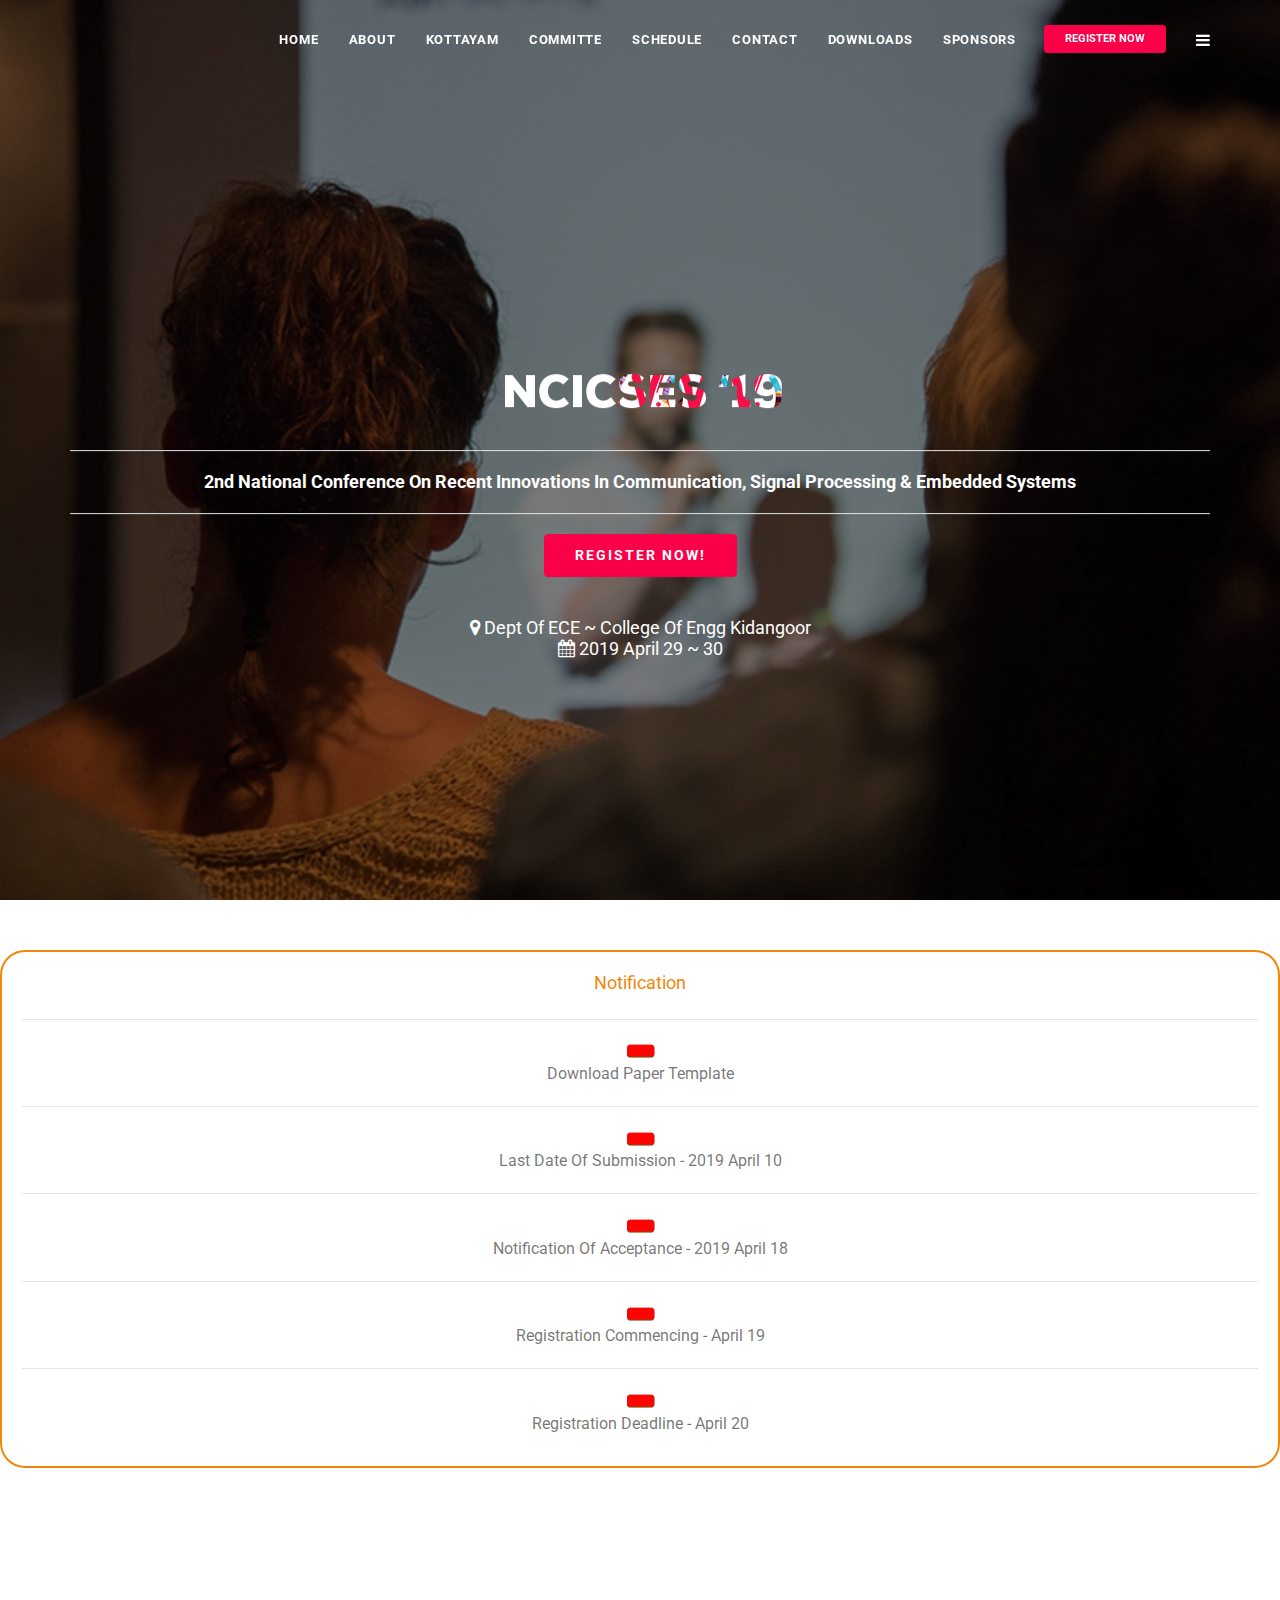
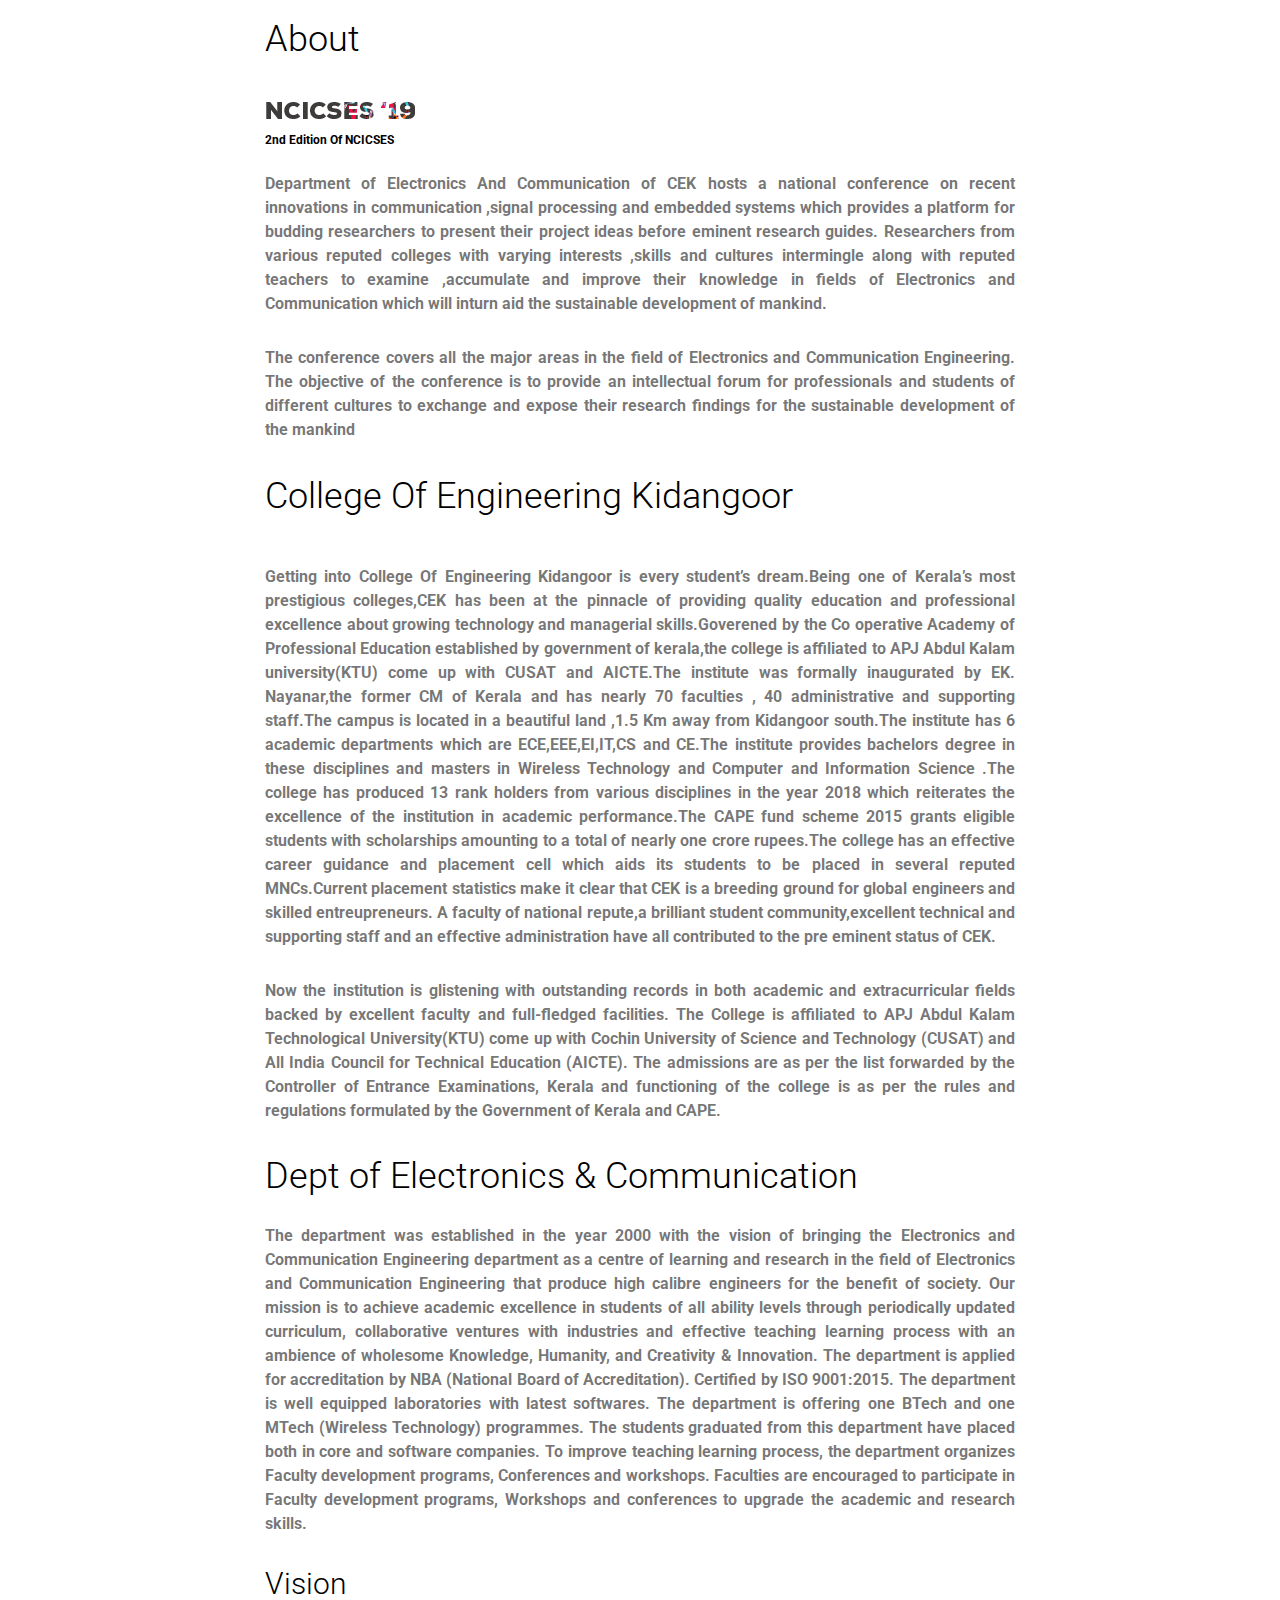
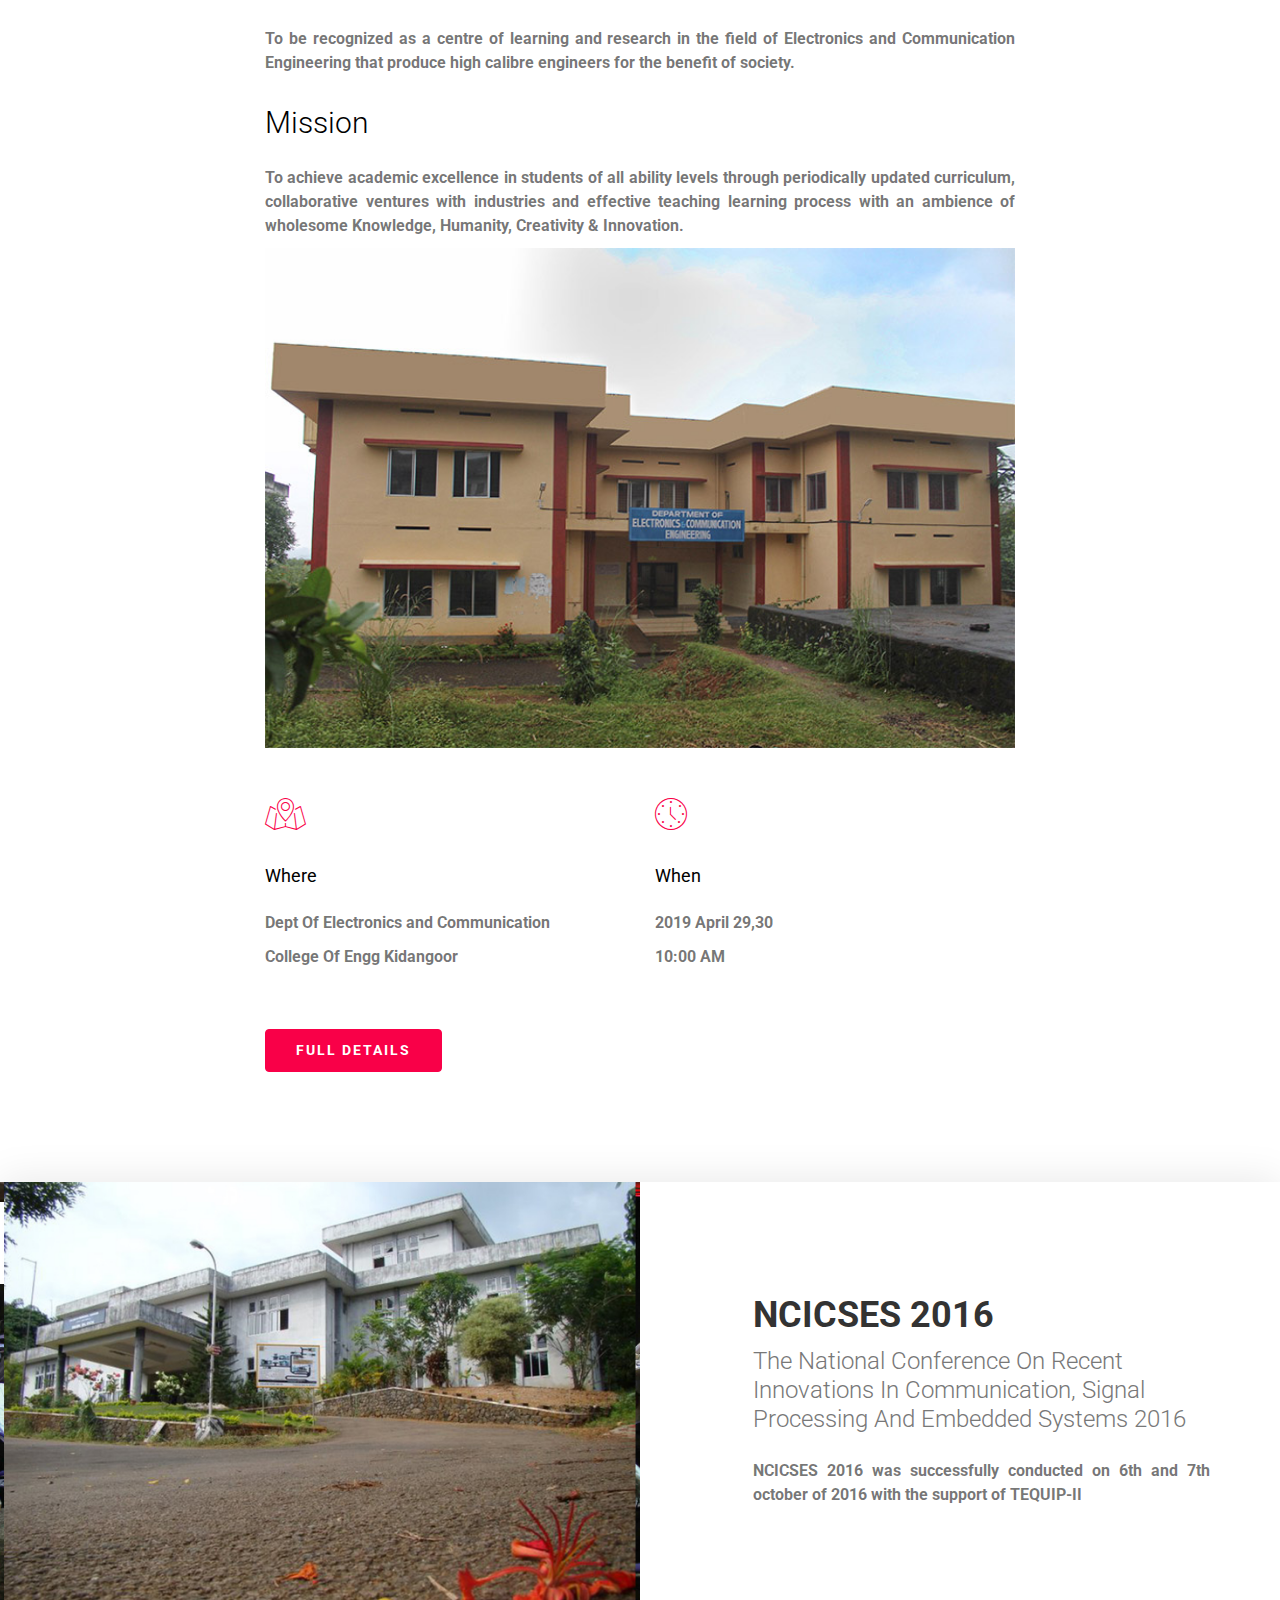
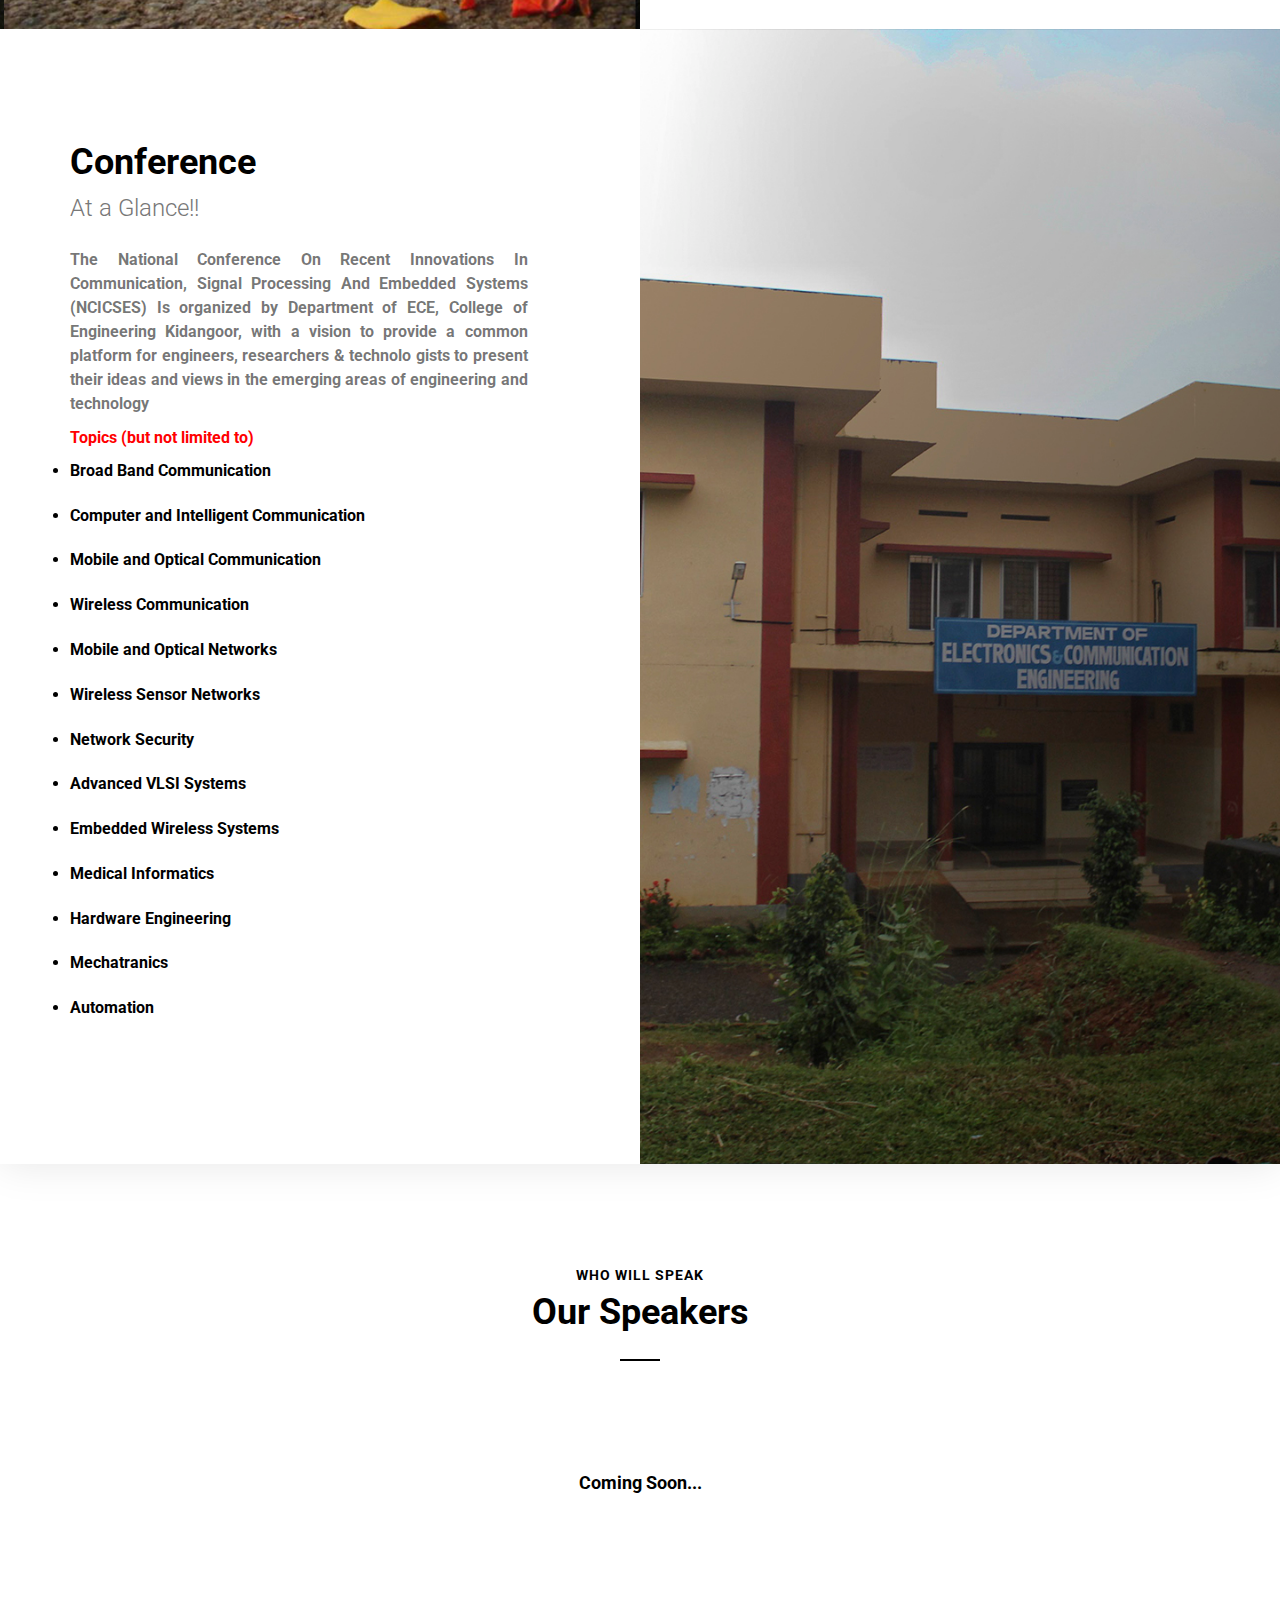
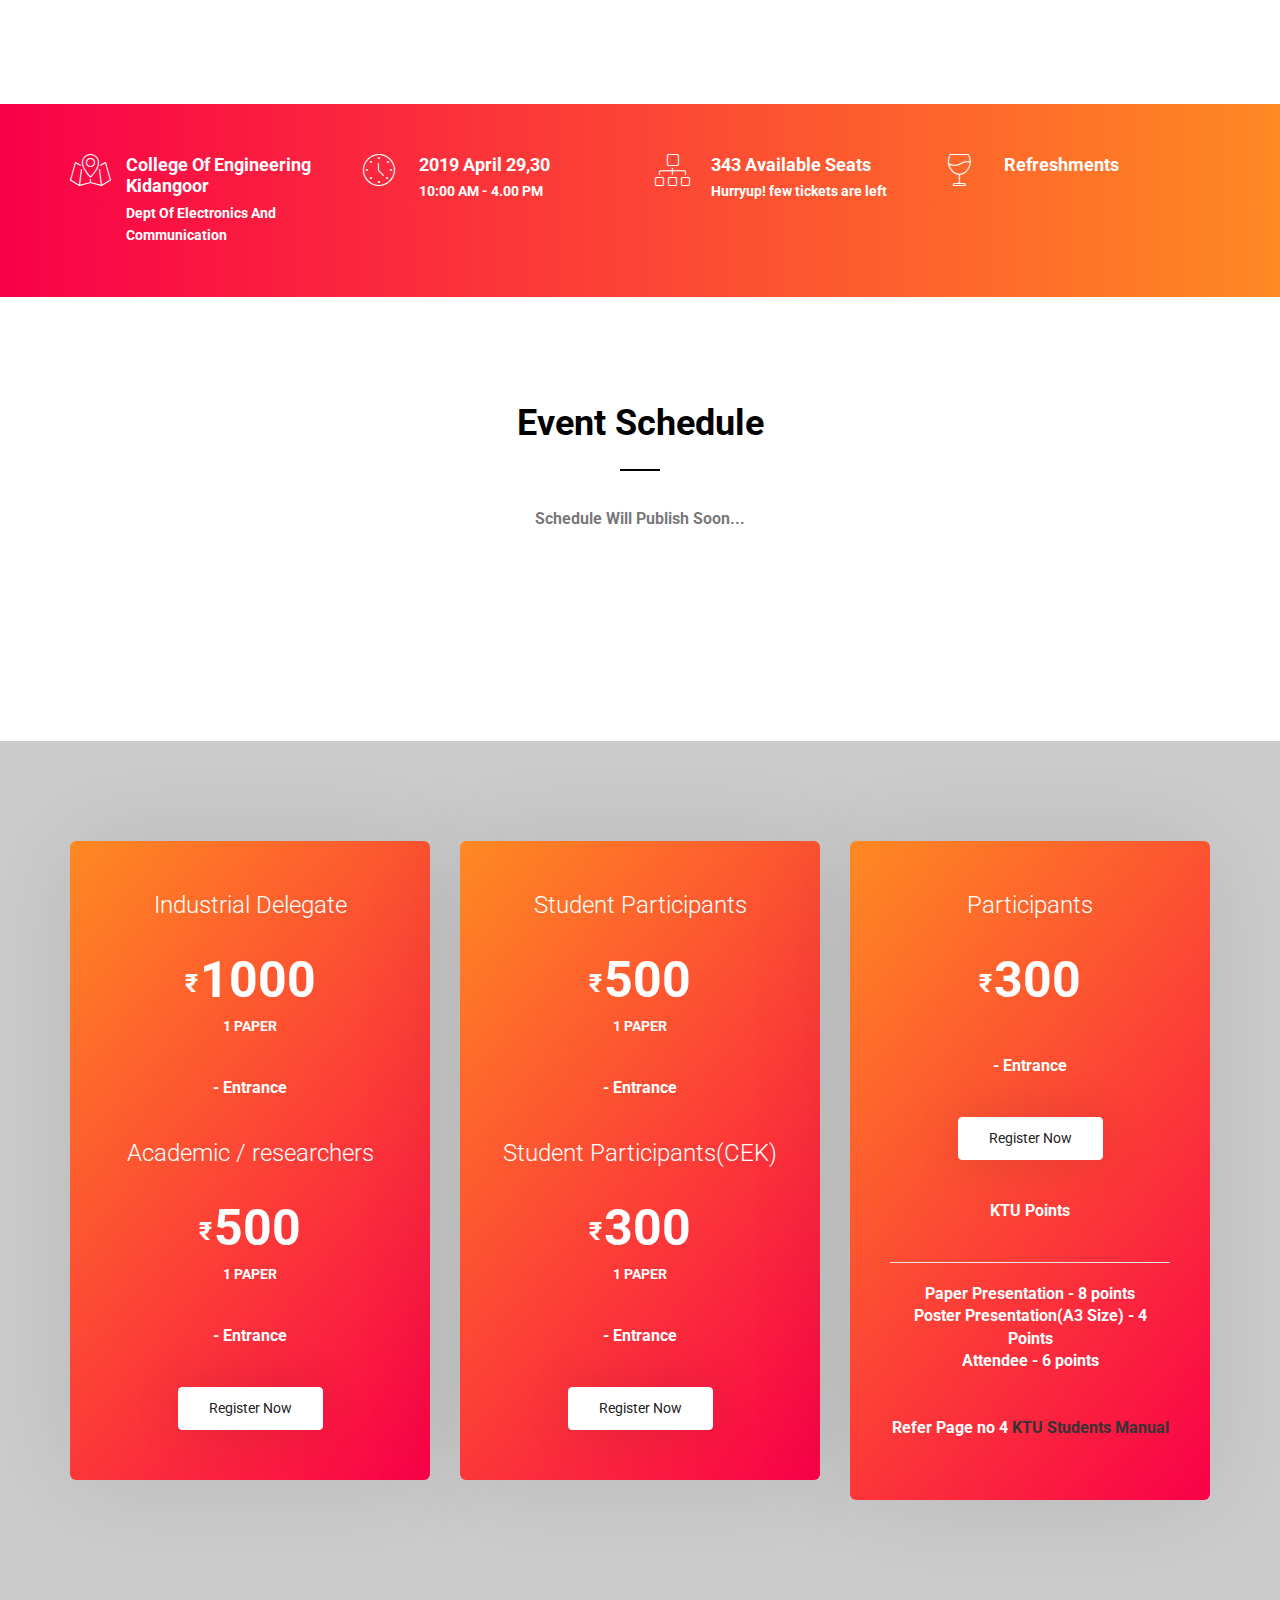
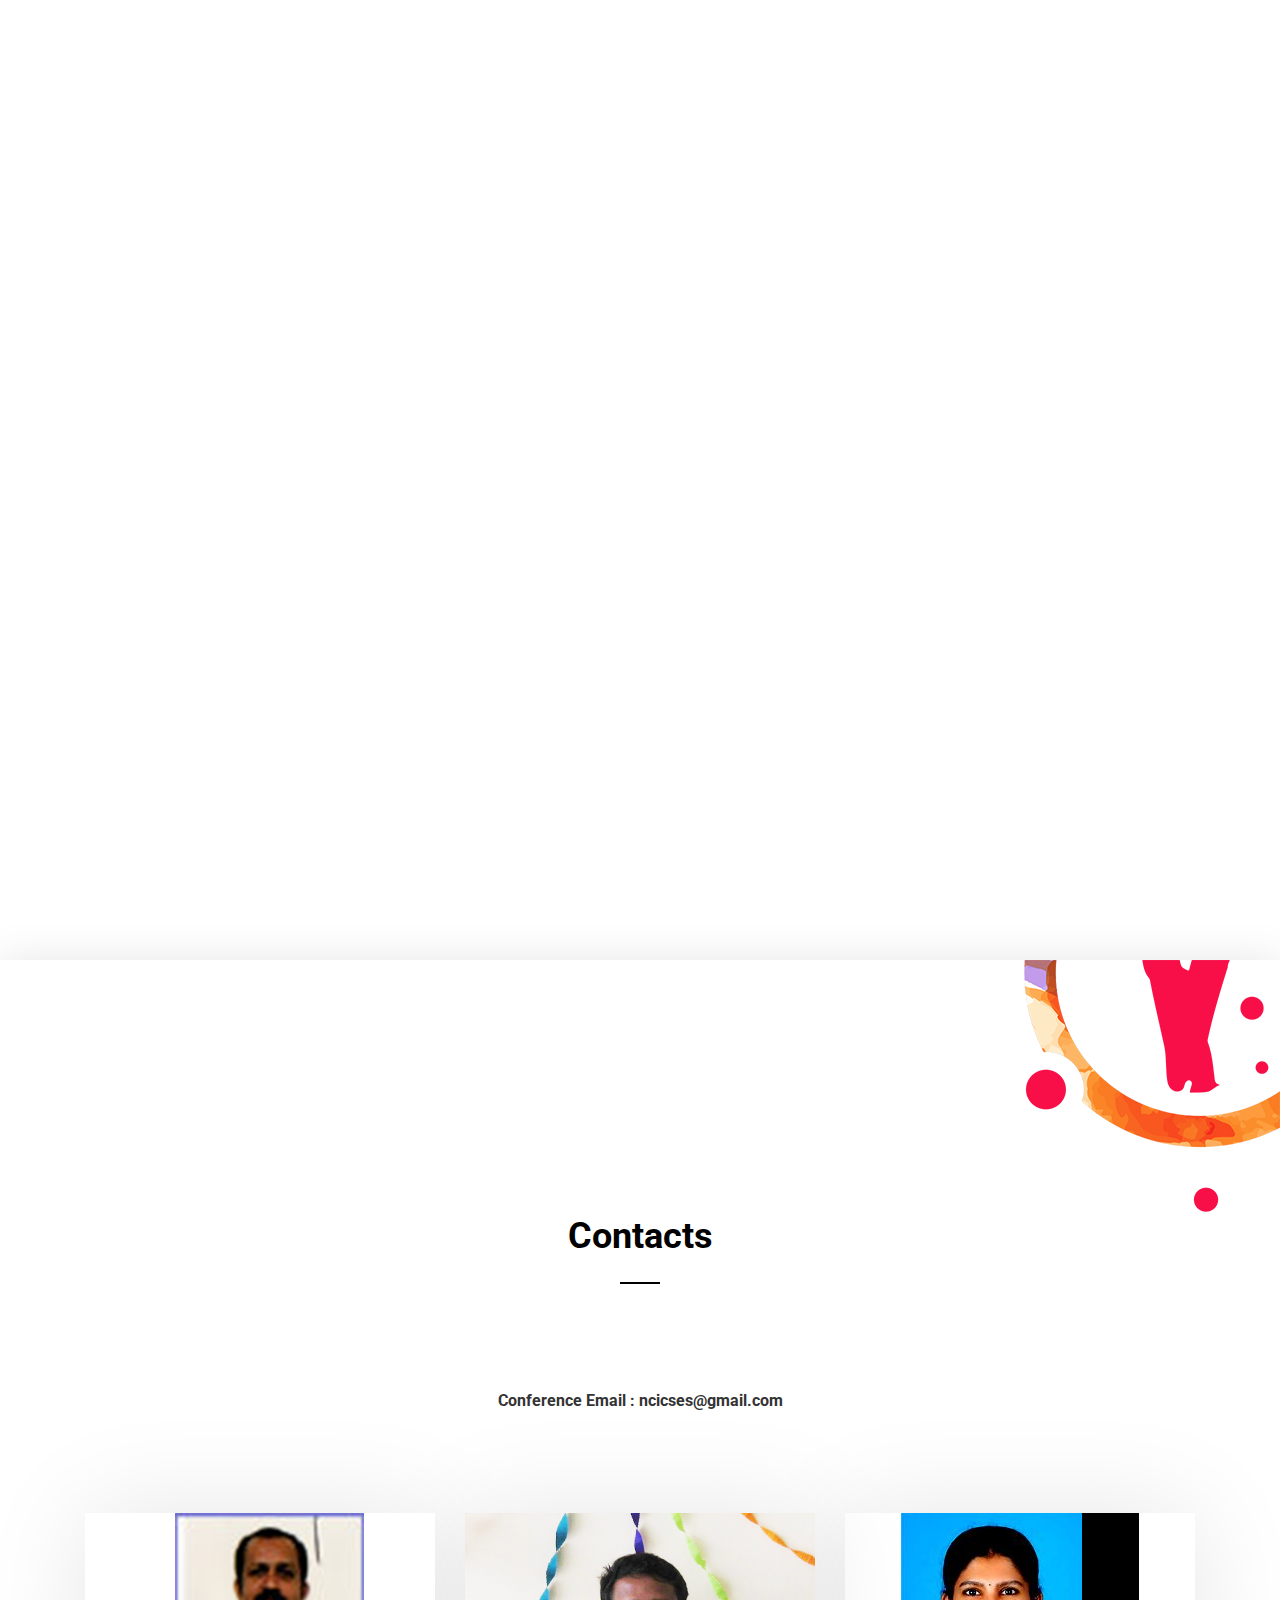
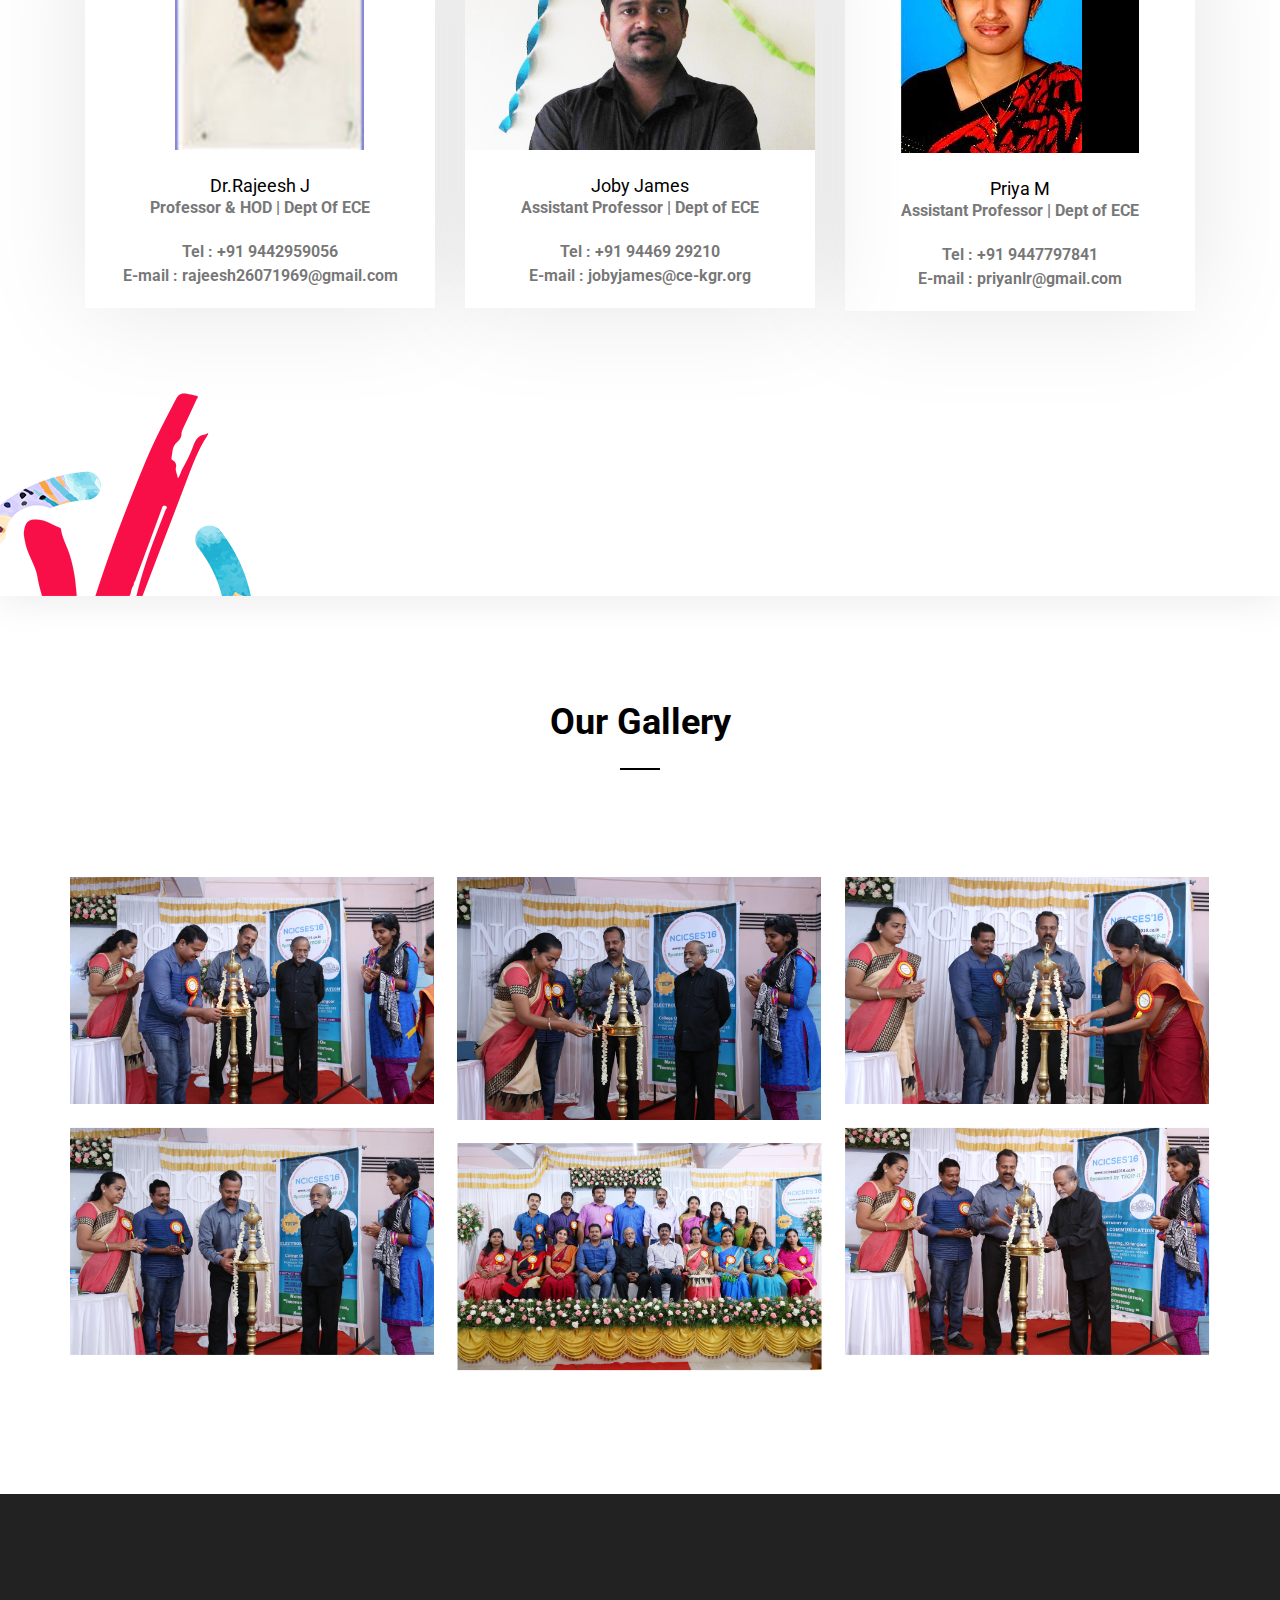
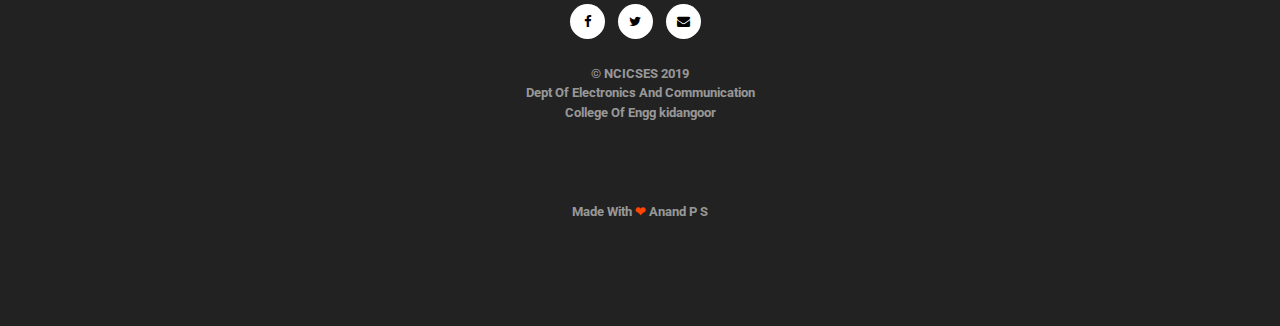
==== commit 18b163bc: "Update index.html" ====
--- a/index.html
+++ b/index.html
@@ -1128,7 +1128,7 @@
                                     <h4 class="u-MarginTop25 u-MarginBottom0">Joby James</h4>
                                     <p class="text-gray">Assistant Professor | Dept of ECE</p>
                                     <p class="u-MarginTop20 u-MarginBottom20 Anchors">
-                                        Tel : +91 7012848728 <br>
+                                        Tel : +91 94469 29210 <br>
                                         E-mail : jobyjames@ce-kgr.org
                                     </p>
 
@@ -1351,4 +1351,4 @@
 
 <!-- Mirrored from tevent.lab.themebucket.net/ by HTTrack Website Copier/3.x [XR&CO'2014], Fri, 22 Feb 2019 03:12:56 GMT -->
 
-</html>+</html>
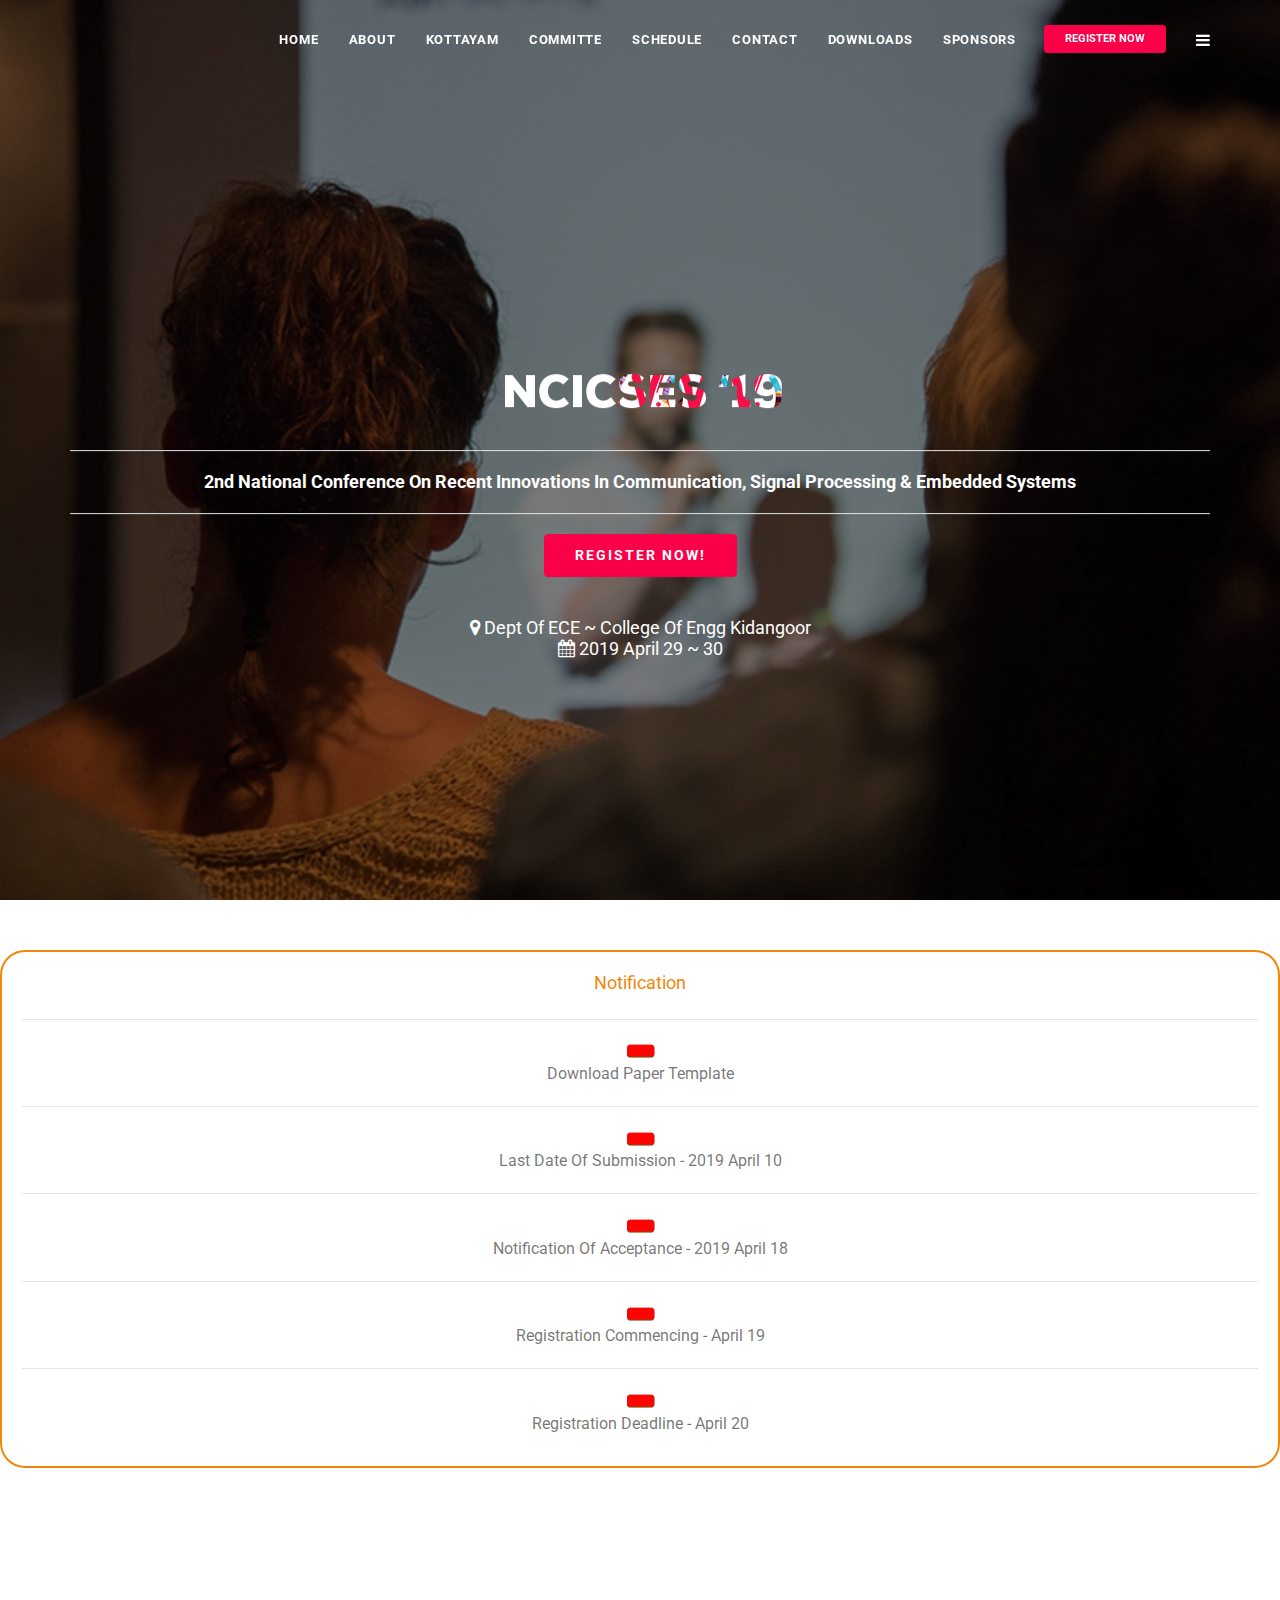
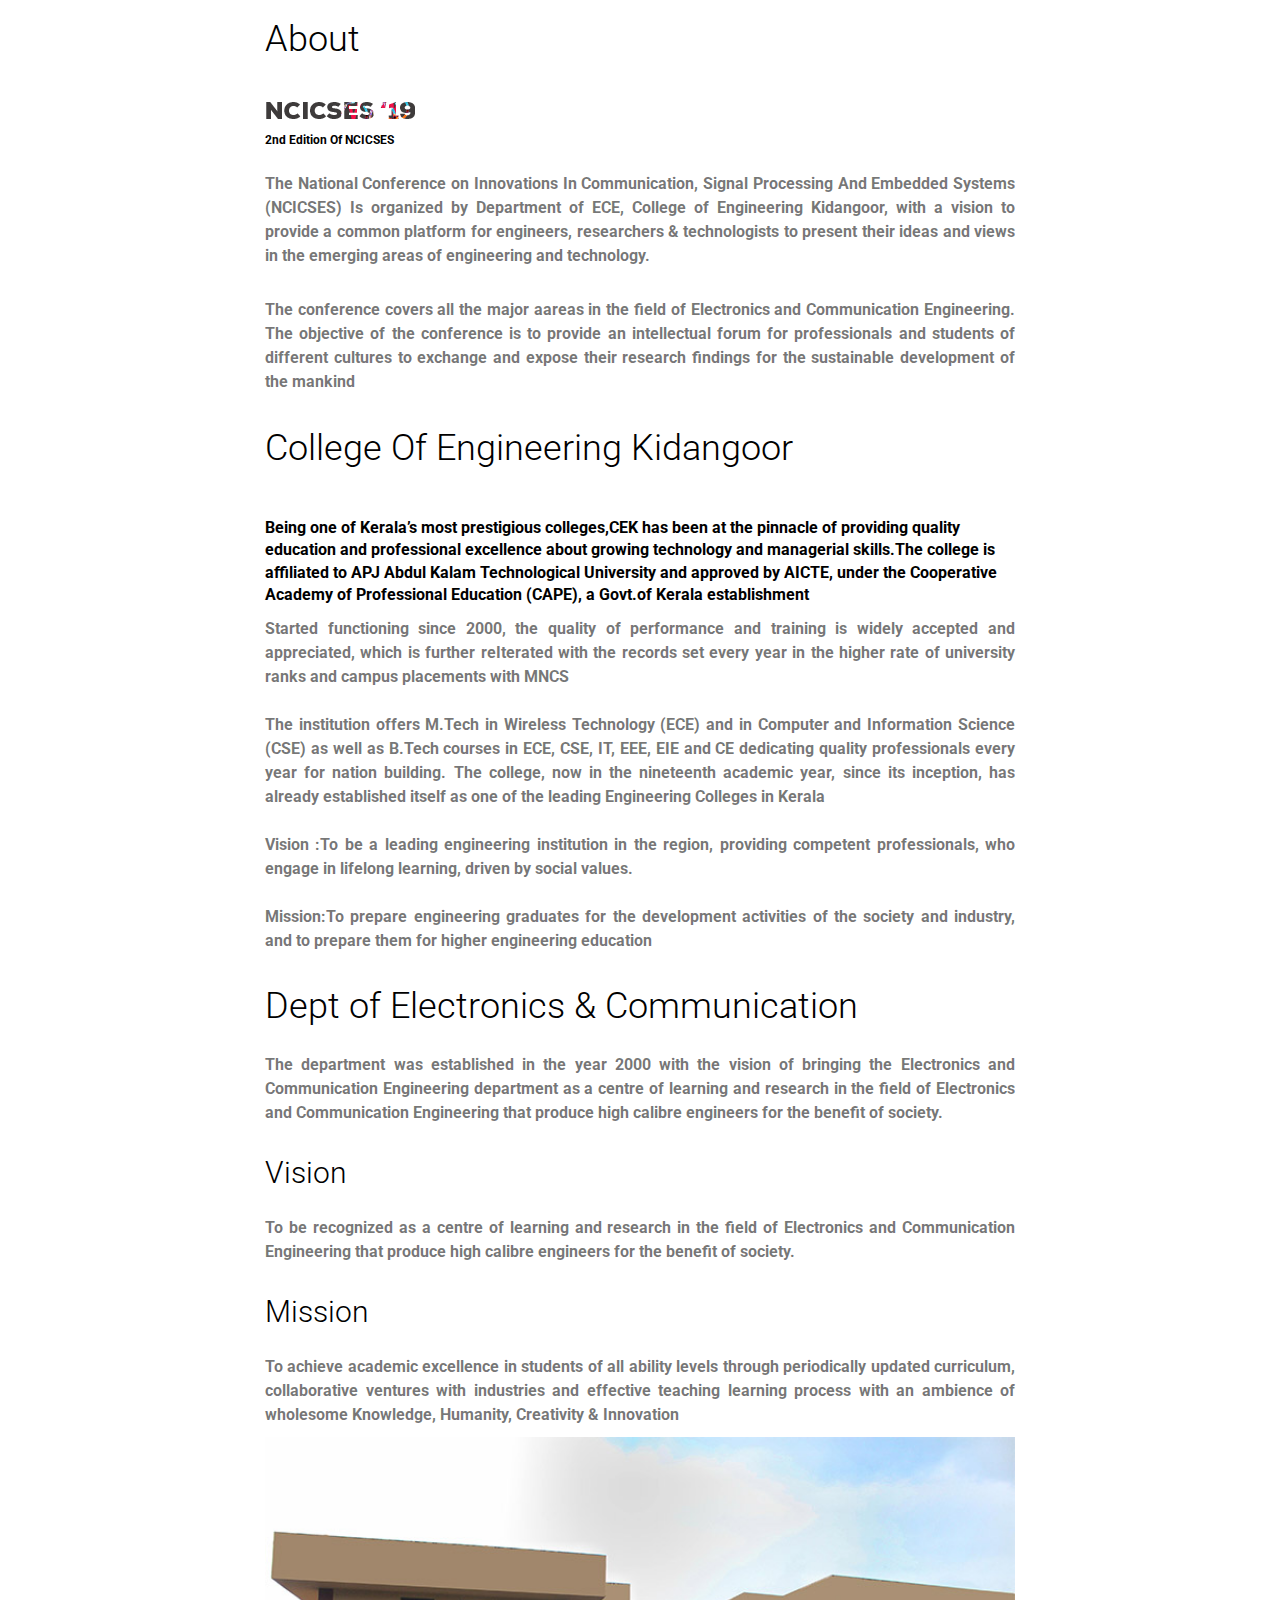
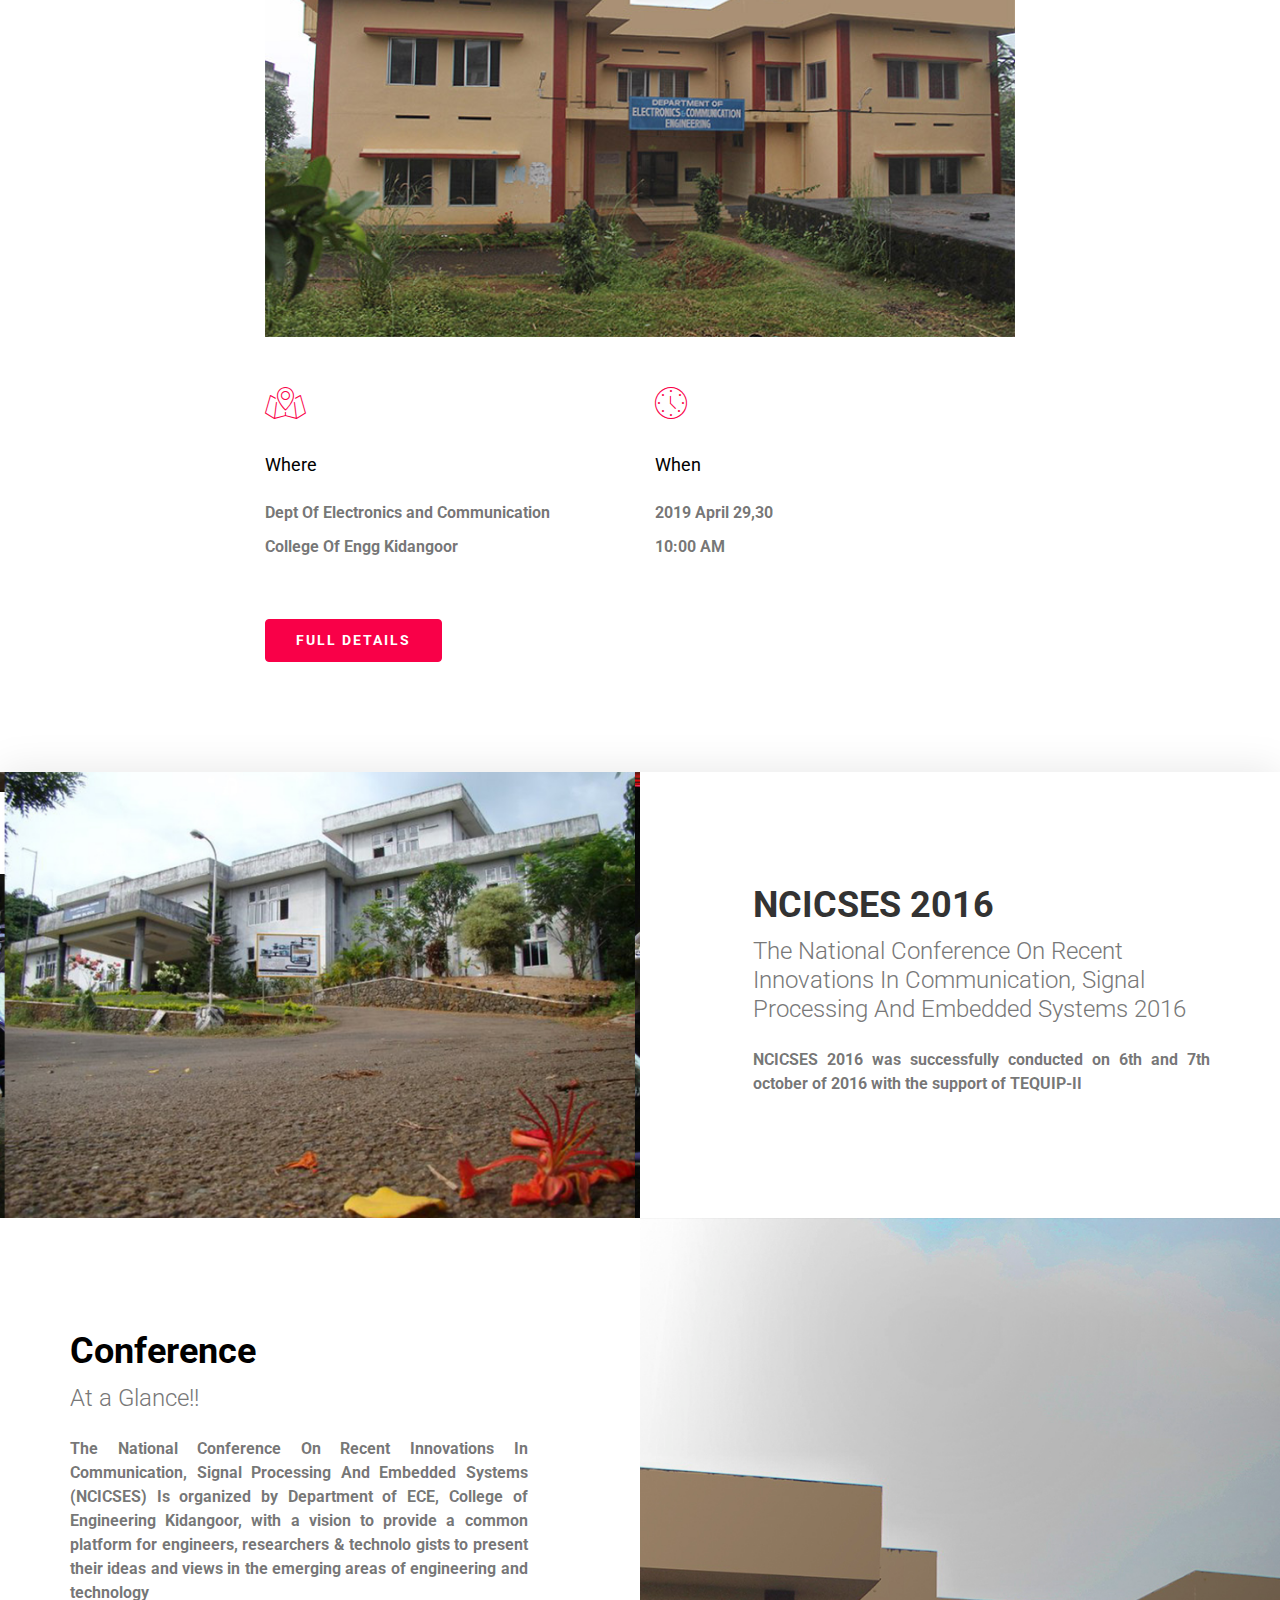
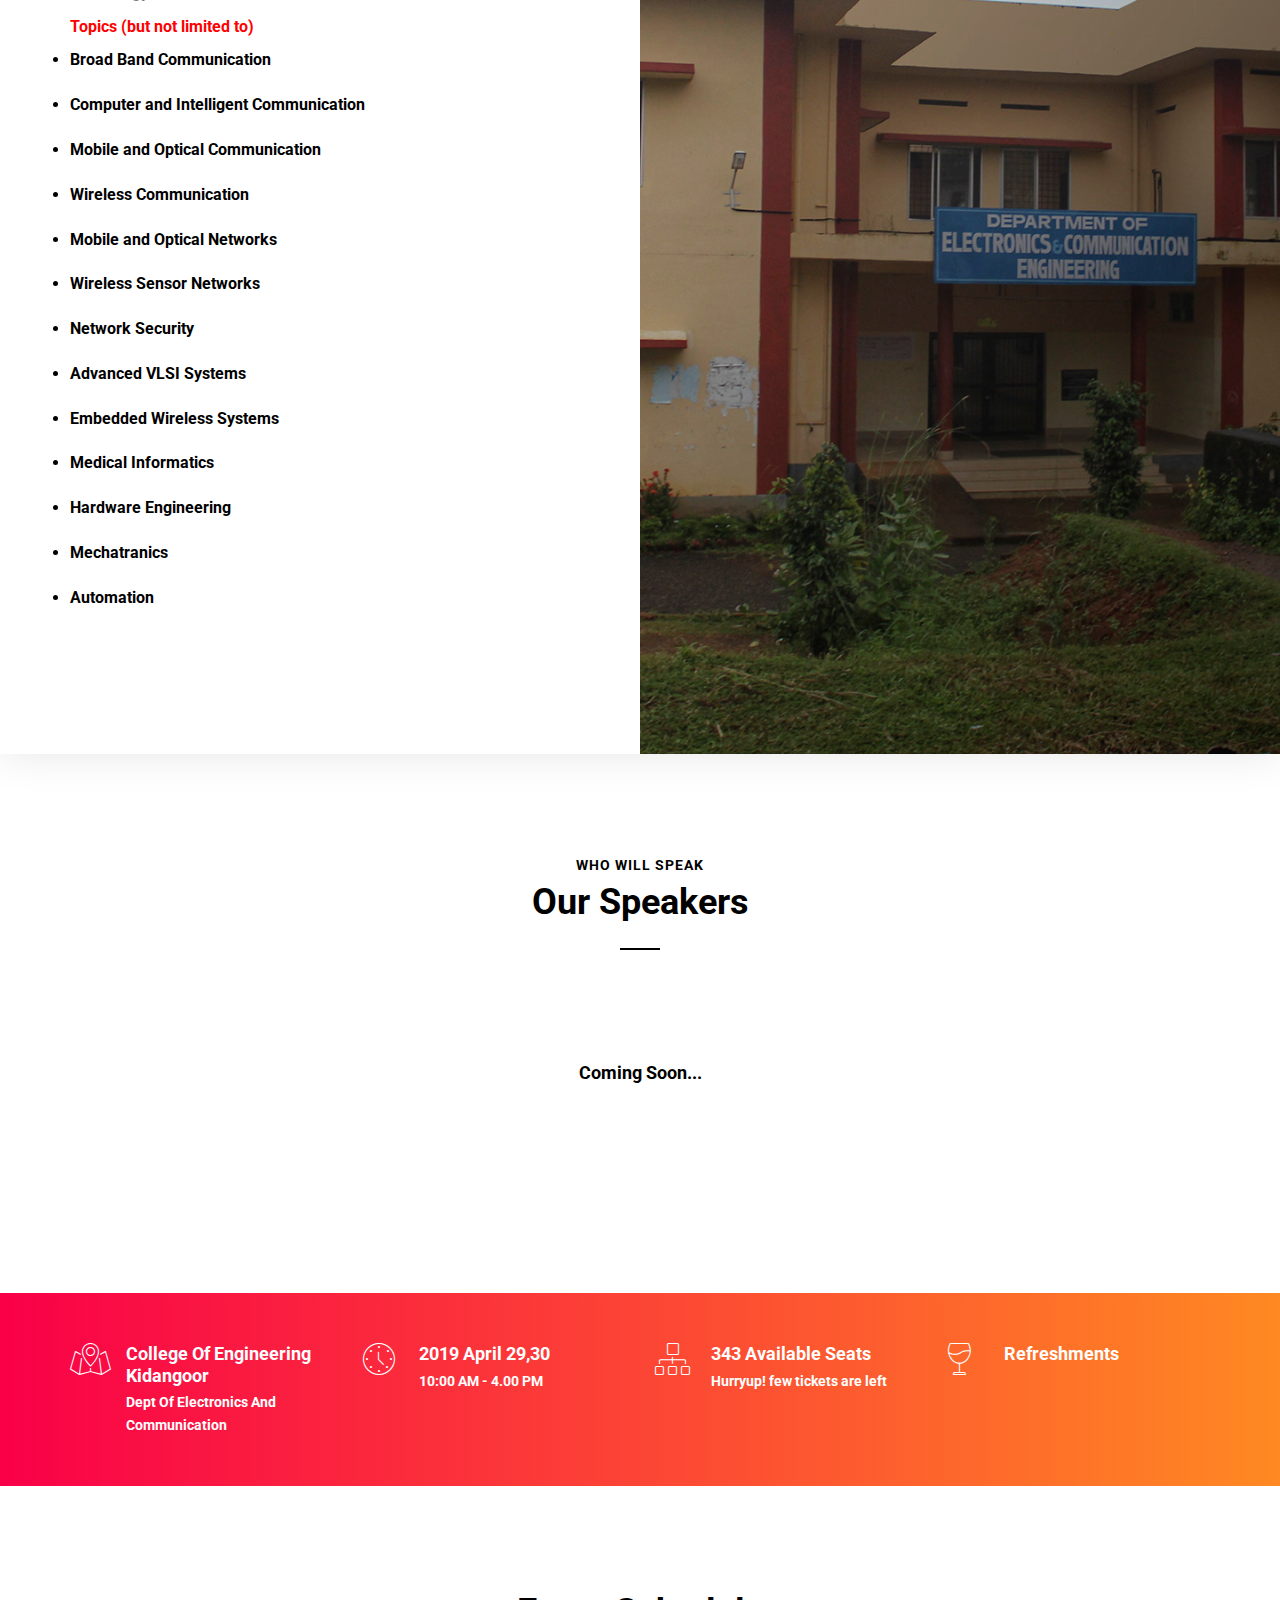
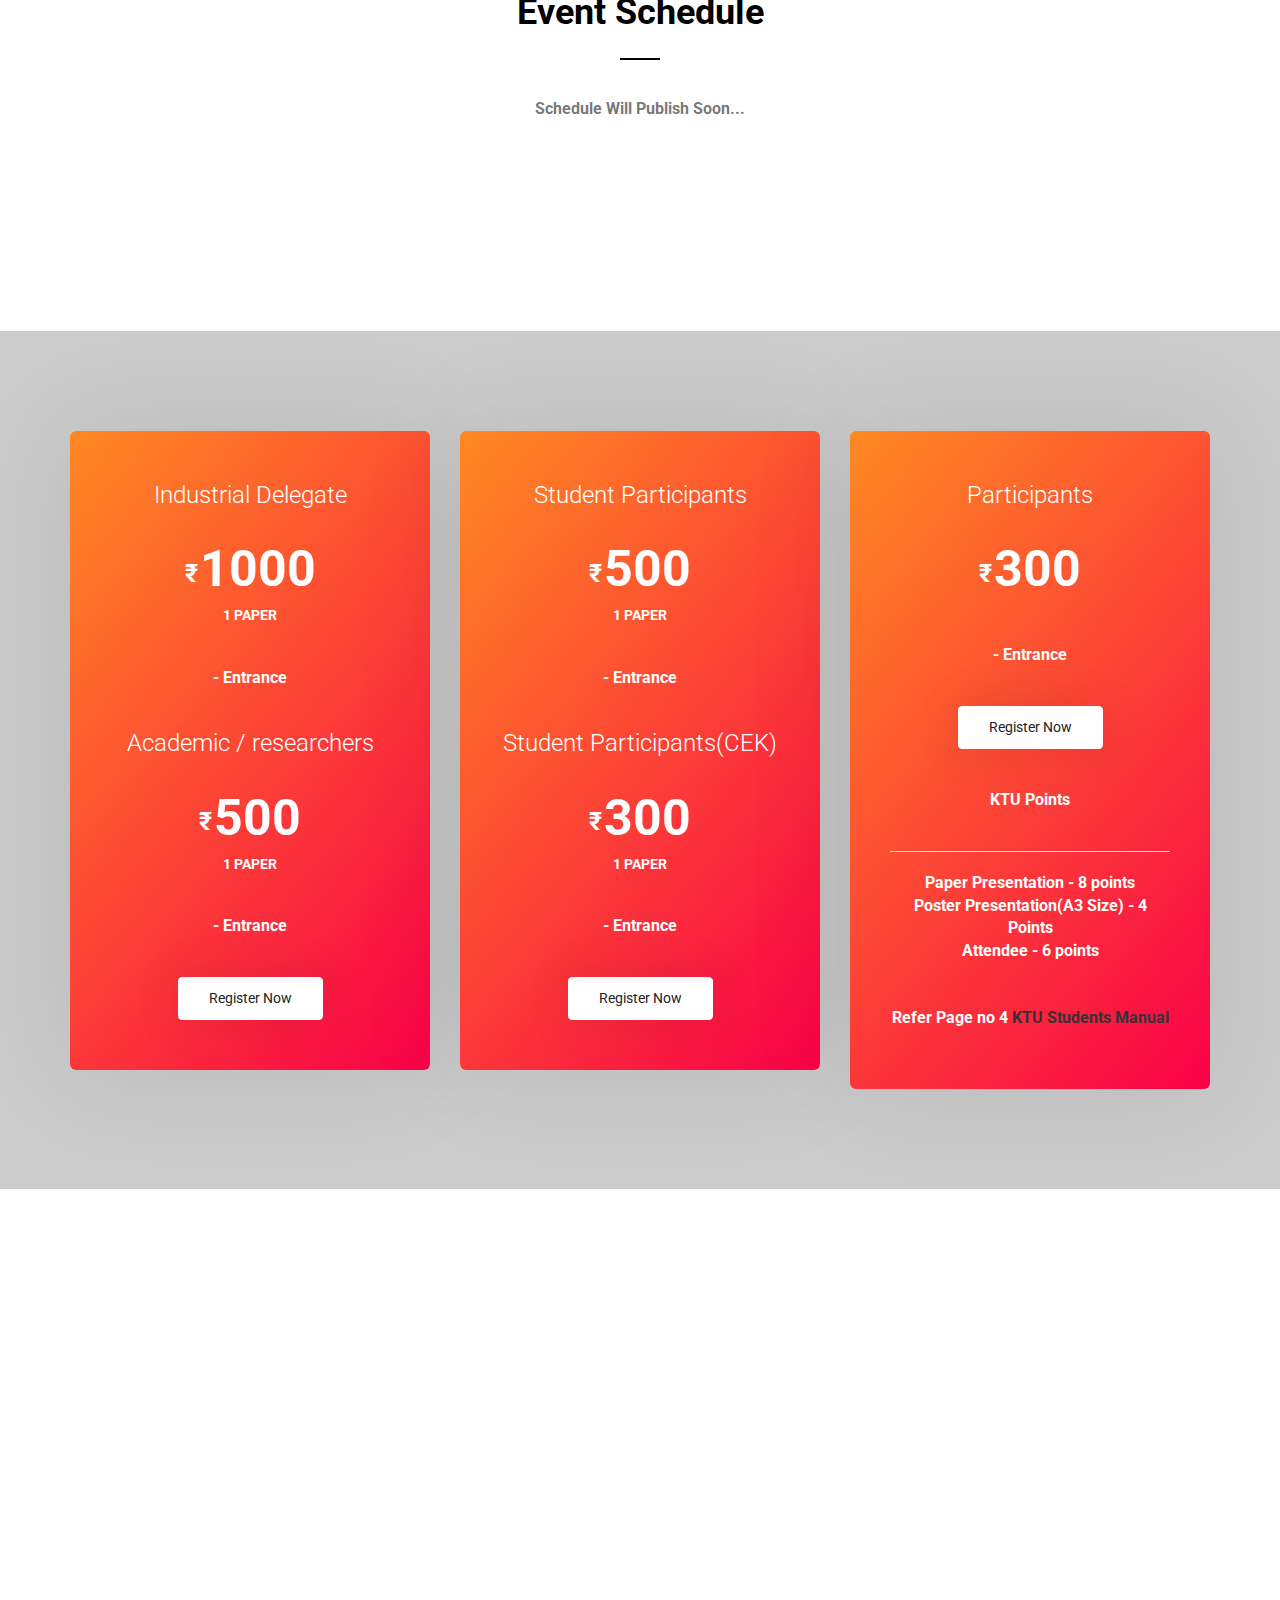
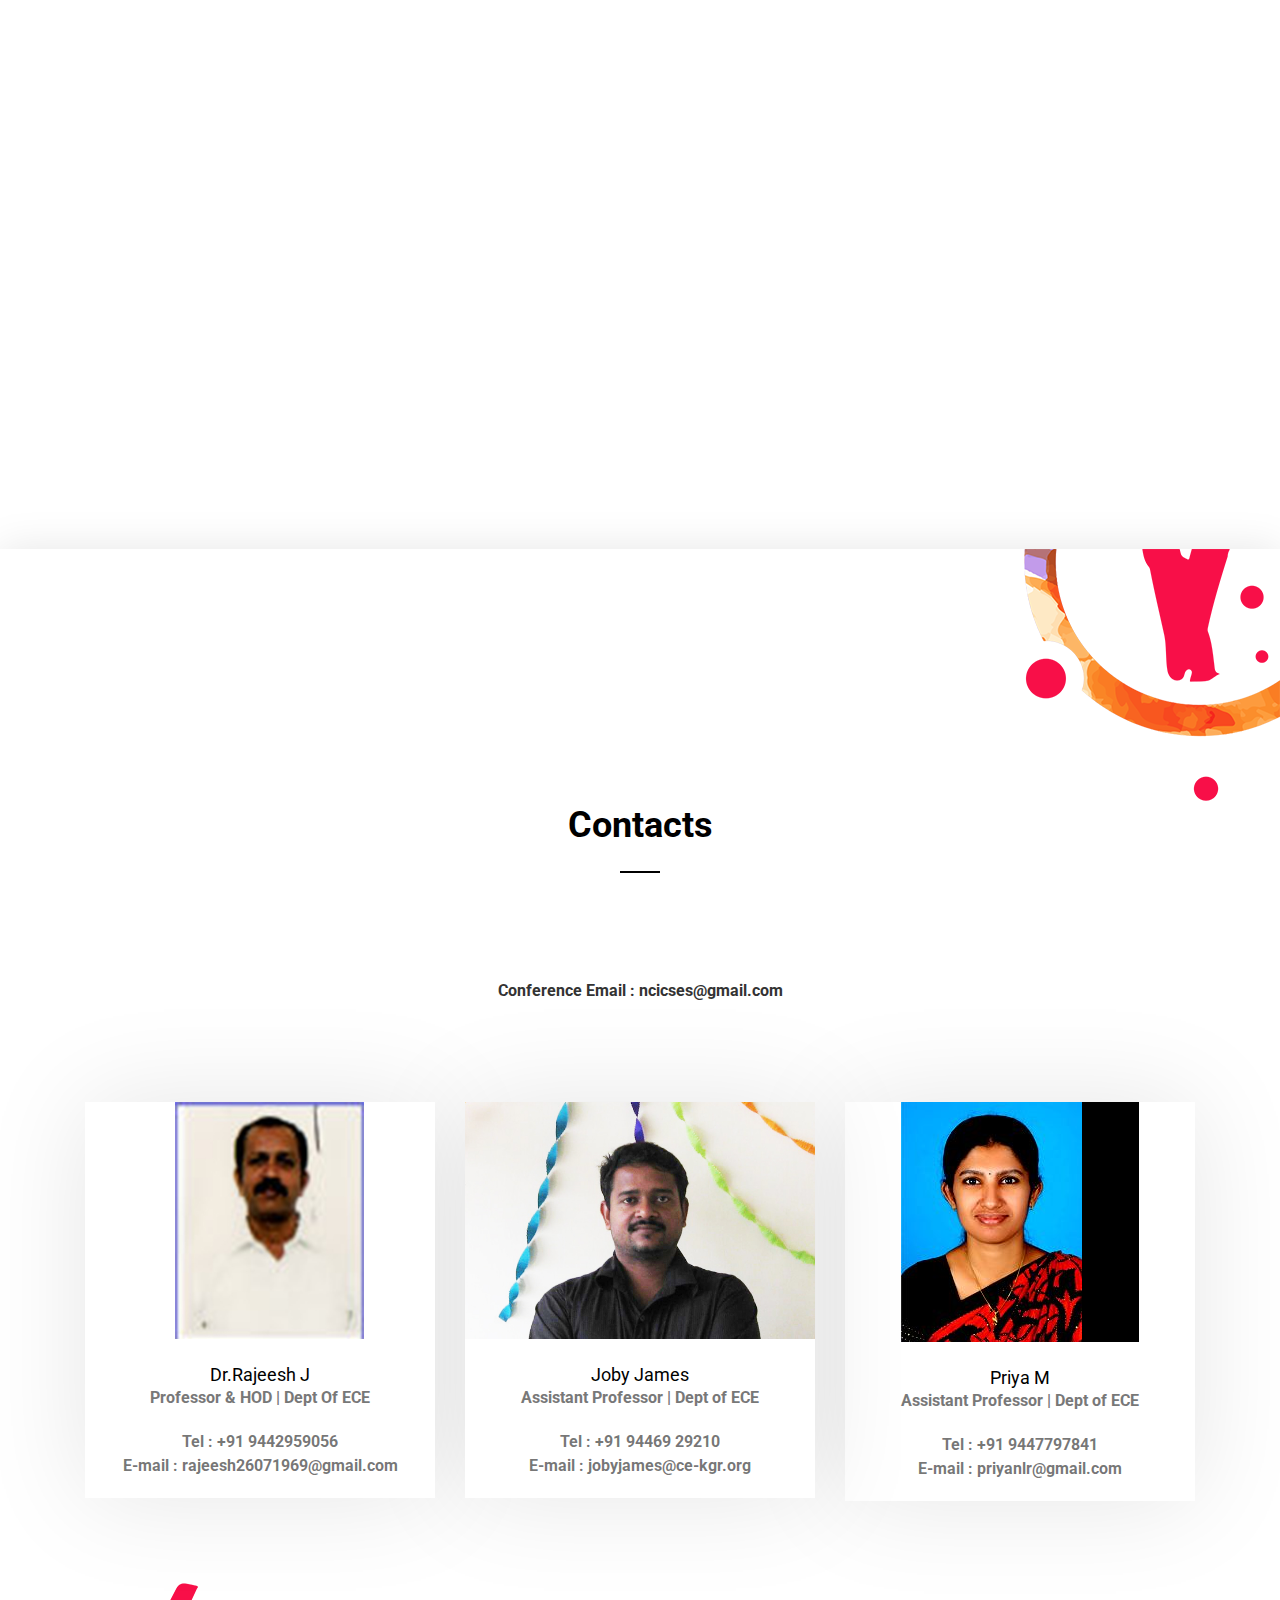
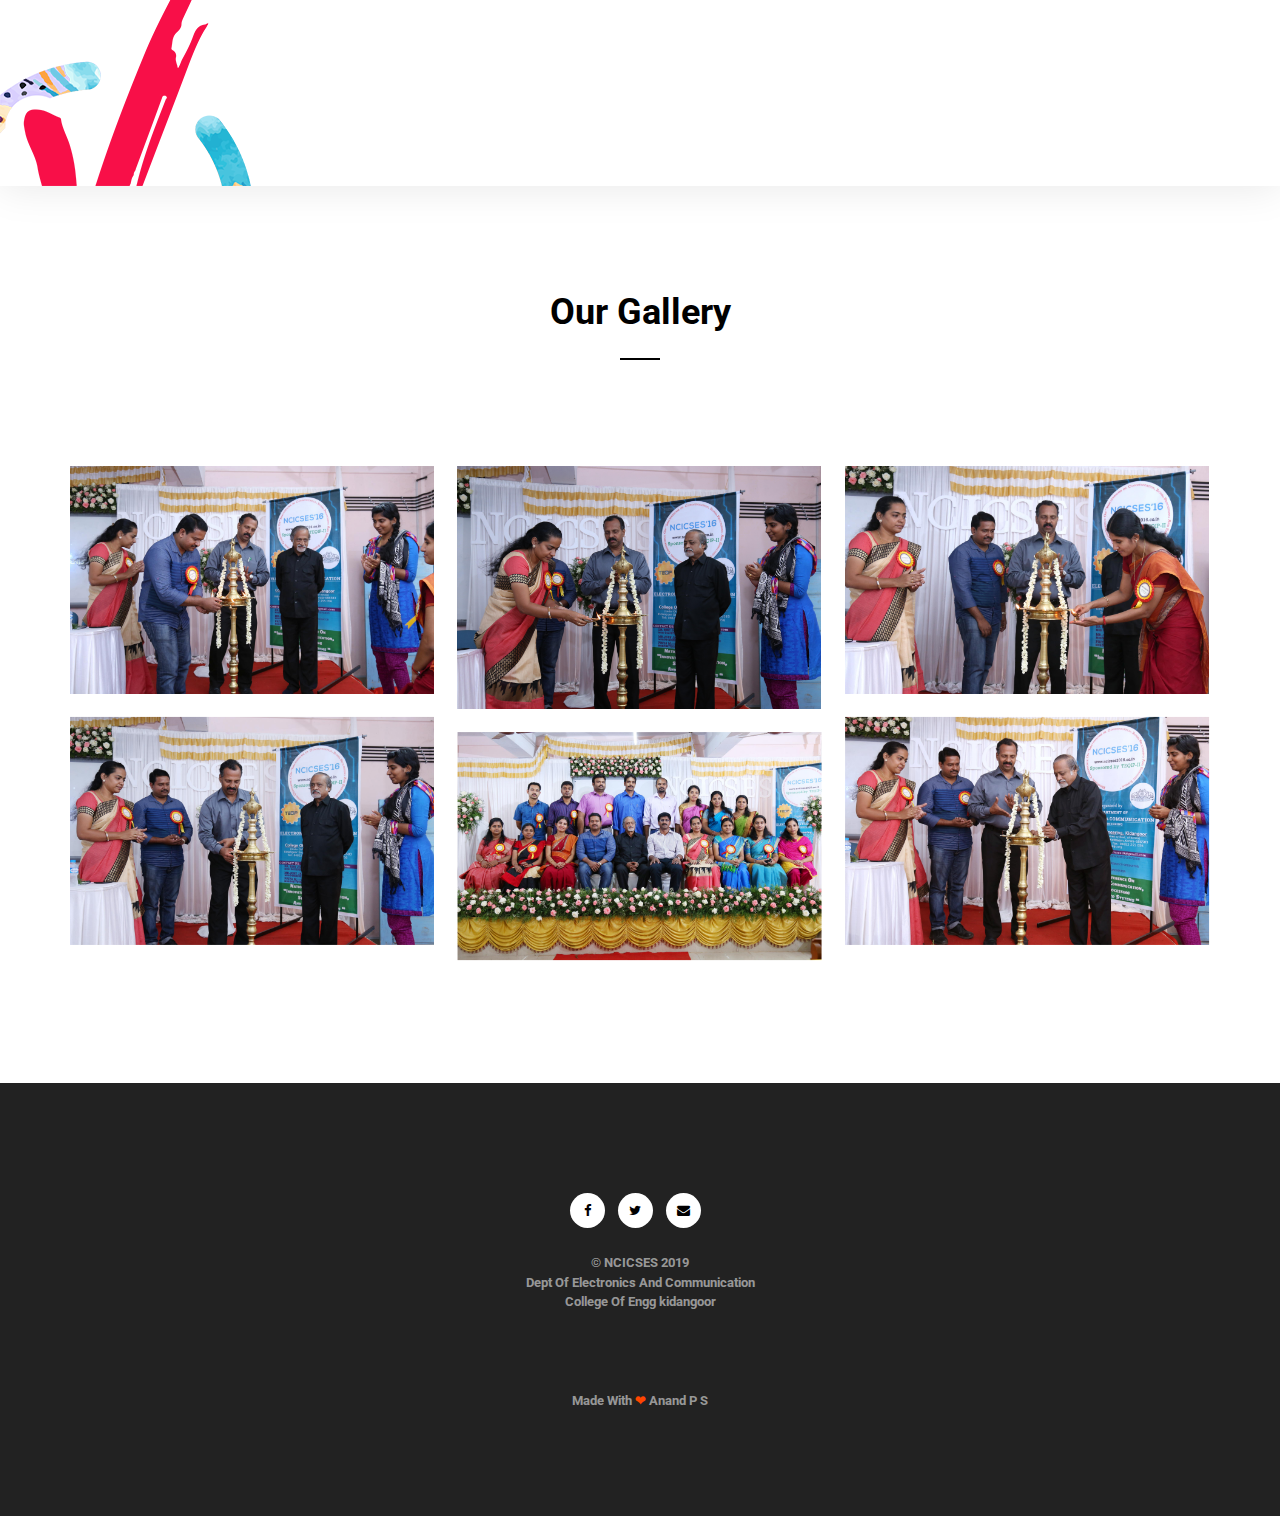
==== commit 40a9e4fa: "Update index.html" ====
--- a/index.html
+++ b/index.html
@@ -233,88 +233,81 @@
                     <h1 class="u-MarginTop0 u-sm-MarginTop30 u-Weight500">About</h1>
                     <img src="./assets/imgs/logo.png">
                     <h6 class="u-MarginTop0 u-sm-MarginTop30 u-Weight500">2nd Edition Of NCICSES </h6>
-                    <p class="u-MarginBottom30 u-xs-MarginBottom30 " style="text-align:justify"><b>Department of
-                            Electronics And Communication of CEK hosts a national conference on recent innovations in
-                            communication ,signal processing and embedded systems which provides a platform for budding
-                            researchers to present their project ideas before eminent research guides.
-                            Researchers from various reputed colleges with varying interests ,skills and cultures
-                            intermingle along with reputed teachers to examine ,accumulate and improve their knowledge
-                            in fields of Electronics and Communication which will inturn aid the sustainable development
-                            of mankind.
+                    <p class="u-MarginBottom30 u-xs-MarginBottom30 " style="text-align:justify"><b>The National Conference on Innovations In Communication,
+Signal Processing And Embedded Systems
+(NCICSES) Is organized by Department of ECE, College of
+Engineering Kidangoor, with a vision to provide a common
+platform for engineers, researchers & technologists to
+present their ideas and views in the emerging areas of
+engineering and technology.
                     </p>
-                    <p class="" style="text-align:justify"> The conference
-                        covers all the major areas in the field of Electronics and
-                        Communication Engineering.
-                        The objective of the conference is to provide an intellectual forum for professionals and
-                        students of different cultures to exchange and expose their research findings for
-                        the sustainable development of the mankind
+                    <p class="" style="text-align:justify"> The conference covers all the major aareas in the field of
+Electronics and Communication Engineering. The objective
+of the conference is to provide an intellectual forum for
+professionals and students of different cultures to
+exchange and expose their research findings for the
+sustainable development of the mankind
                     </p>
                     <br>
                     <h1 class="u-MarginTop0 u-sm-MarginTop30 u-Weight500">College Of Engineering Kidangoor</h1>
 
 
-                    <br>
-                    <p class="u-MarginBottom30 u-xs-MarginBottom30 " style="text-align:justify"> Getting into College Of
-                        Engineering Kidangoor is every student’s dream.Being one of Kerala’s most prestigious
-                        colleges,CEK has been at the pinnacle of providing quality education and professional excellence
-                        about growing technology and managerial skills.Goverened by the Co operative Academy of
-                        Professional Education established by government of kerala,the college is affiliated to APJ
-                        Abdul Kalam university(KTU) come up with CUSAT and AICTE.The institute was formally inaugurated
-                        by EK. Nayanar,the former CM of Kerala and has nearly 70 faculties , 40 administrative and
-                        supporting staff.The campus is located in a beautiful land ,1.5 Km away from Kidangoor south.The
-                        institute has 6 academic departments which are ECE,EEE,EI,IT,CS and CE.The institute provides
-                        bachelors degree in these disciplines and masters in Wireless Technology and Computer and
-                        Information Science .The college has produced 13 rank holders from various disciplines in the
-                        year 2018 which reiterates the excellence of the institution in academic performance.The CAPE
-                        fund scheme 2015 grants eligible students with scholarships amounting to a total of nearly one
-                        crore rupees.The college has an effective career guidance and placement cell which aids its
-                        students to be placed in several reputed MNCs.Current placement statistics make it clear that
-                        CEK is a breeding ground for global engineers and skilled entreupreneurs.
-                        A faculty of national repute,a brilliant student community,excellent technical and supporting
-                        staff and an effective administration have all contributed to the pre eminent status of CEK.
+                    <br>Being one of Kerala’s most prestigious colleges,CEK
+has been at the pinnacle of providing quality education
+and professional excellence about growing
+technology and managerial skills.The college is affiliated
+to APJ Abdul Kalam Technological University and
+approved by AICTE, under the Cooperative Academy
+of Professional Education (CAPE), a Govt.of Kerala
+establishment   
 
                     </p>
-                    <p class="" style="text-align:justify"> Now the institution is glistening with outstanding records
-                        in both academic and
-                        extracurricular
-                        fields backed by excellent faculty and full-fledged facilities.
-                        The College is affiliated to APJ Abdul Kalam Technological University(KTU) come up with
-                        Cochin
-                        University of Science and Technology (CUSAT) and All India Council for Technical Education
-                        (AICTE). The admissions are as per the list forwarded by the Controller of Entrance
-                        Examinations, Kerala and functioning of the college is as per the rules and regulations
-                        formulated by the Government of Kerala and CAPE.
+                    <p class="" style="text-align:justify"> 
+Started functioning since 2000, the quality of performance
+and training is widely accepted and appreciated,
+which is further reIterated with the records set
+every year in the higher rate of university ranks and
+campus placements with MNCS<br><br>
+The institution offers M.Tech in Wireless Technology
+(ECE) and in Computer and Information Science
+(CSE) as well as B.Tech courses in ECE, CSE, IT,
+EEE, EIE and CE dedicating quality professionals
+every year for nation building. The college, now in the
+nineteenth academic year, since its inception, has
+already established itself as one of the leading
+Engineering Colleges in Kerala
+<br><br>
+Vision :To be a leading engineering institution in the
+region, providing competent professionals, who engage
+in lifelong learning, driven by social values.<br><br>
+Mission:To prepare engineering graduates for the
+development activities of the society and industry, and to
+prepare them for higher engineering education
                     </p>
                     <br>
                     <h1 class="u-MarginTop0 u-sm-MarginTop30 u-Weight500">Dept of Electronics & Communication</h1>
-                    <p class="u-MarginBottom30 u-xs-MarginBottom30 " style="text-align:justify"> The department was
-                        established in the year 2000 with the vision of bringing the Electronics and Communication
-                        Engineering department as a centre of learning and research in the field of Electronics and
-                        Communication Engineering that produce high calibre engineers for the benefit of society.
-                        Our mission is to achieve academic excellence in students of all ability levels through
-                        periodically updated curriculum, collaborative ventures with industries and effective teaching
-                        learning process with an ambience of wholesome Knowledge, Humanity, and Creativity & Innovation.
-                        The department is applied for accreditation by NBA (National Board of Accreditation). Certified
-                        by ISO 9001:2015. The department is well equipped laboratories with latest softwares. The
-                        department is offering one BTech and one MTech (Wireless Technology) programmes.
-                        The students graduated from this department have placed both in core and software companies. To
-                        improve teaching learning process, the department organizes Faculty development programs,
-                        Conferences and workshops. Faculties are encouraged to participate in Faculty development
-                        programs, Workshops and conferences to upgrade the academic and research skills.
+                    <p class="u-MarginBottom30 u-xs-MarginBottom30 " style="text-align:justify"> The department was established in the year 2000 with
+the vision of bringing the Electronics and Communication
+Engineering department as a centre of learning
+and research in the field of Electronics and Communication
+Engineering that produce high calibre engineers
+for the benefit of society.
 
 
 
                     </p>
                     <h2>Vision</h2>
-                    <p class="" style="text-align:justify"> To be recognized as a centre of learning and research in the
-                        field of Electronics and Communication Engineering that produce high calibre engineers for the
-                        benefit of society.
+                    <p class="" style="text-align:justify">To be recognized as a centre of learning and
+research in the field of Electronics and Communication
+Engineering that produce high calibre engineers for the
+benefit of society.
                     </p>
                     <h2>Mission</h2>
-                    <p class="" style="text-align:justify"> To achieve academic excellence in students of all ability
-                        levels through periodically updated curriculum, collaborative ventures with industries and
-                        effective teaching learning process with an ambience of wholesome Knowledge, Humanity,
-                        Creativity & Innovation.
+                    <p class="" style="text-align:justify"> To achieve academic excellence in students of
+all ability levels through periodically updated curriculum,
+collaborative ventures with industries and effective
+teaching learning process with an ambience of wholesome
+Knowledge, Humanity, Creativity & Innovation
                     </p>
                     <img src="./assets/imgs/portfolio/cek.jpg" style='width:100%;' border="0" alt="Null">
 
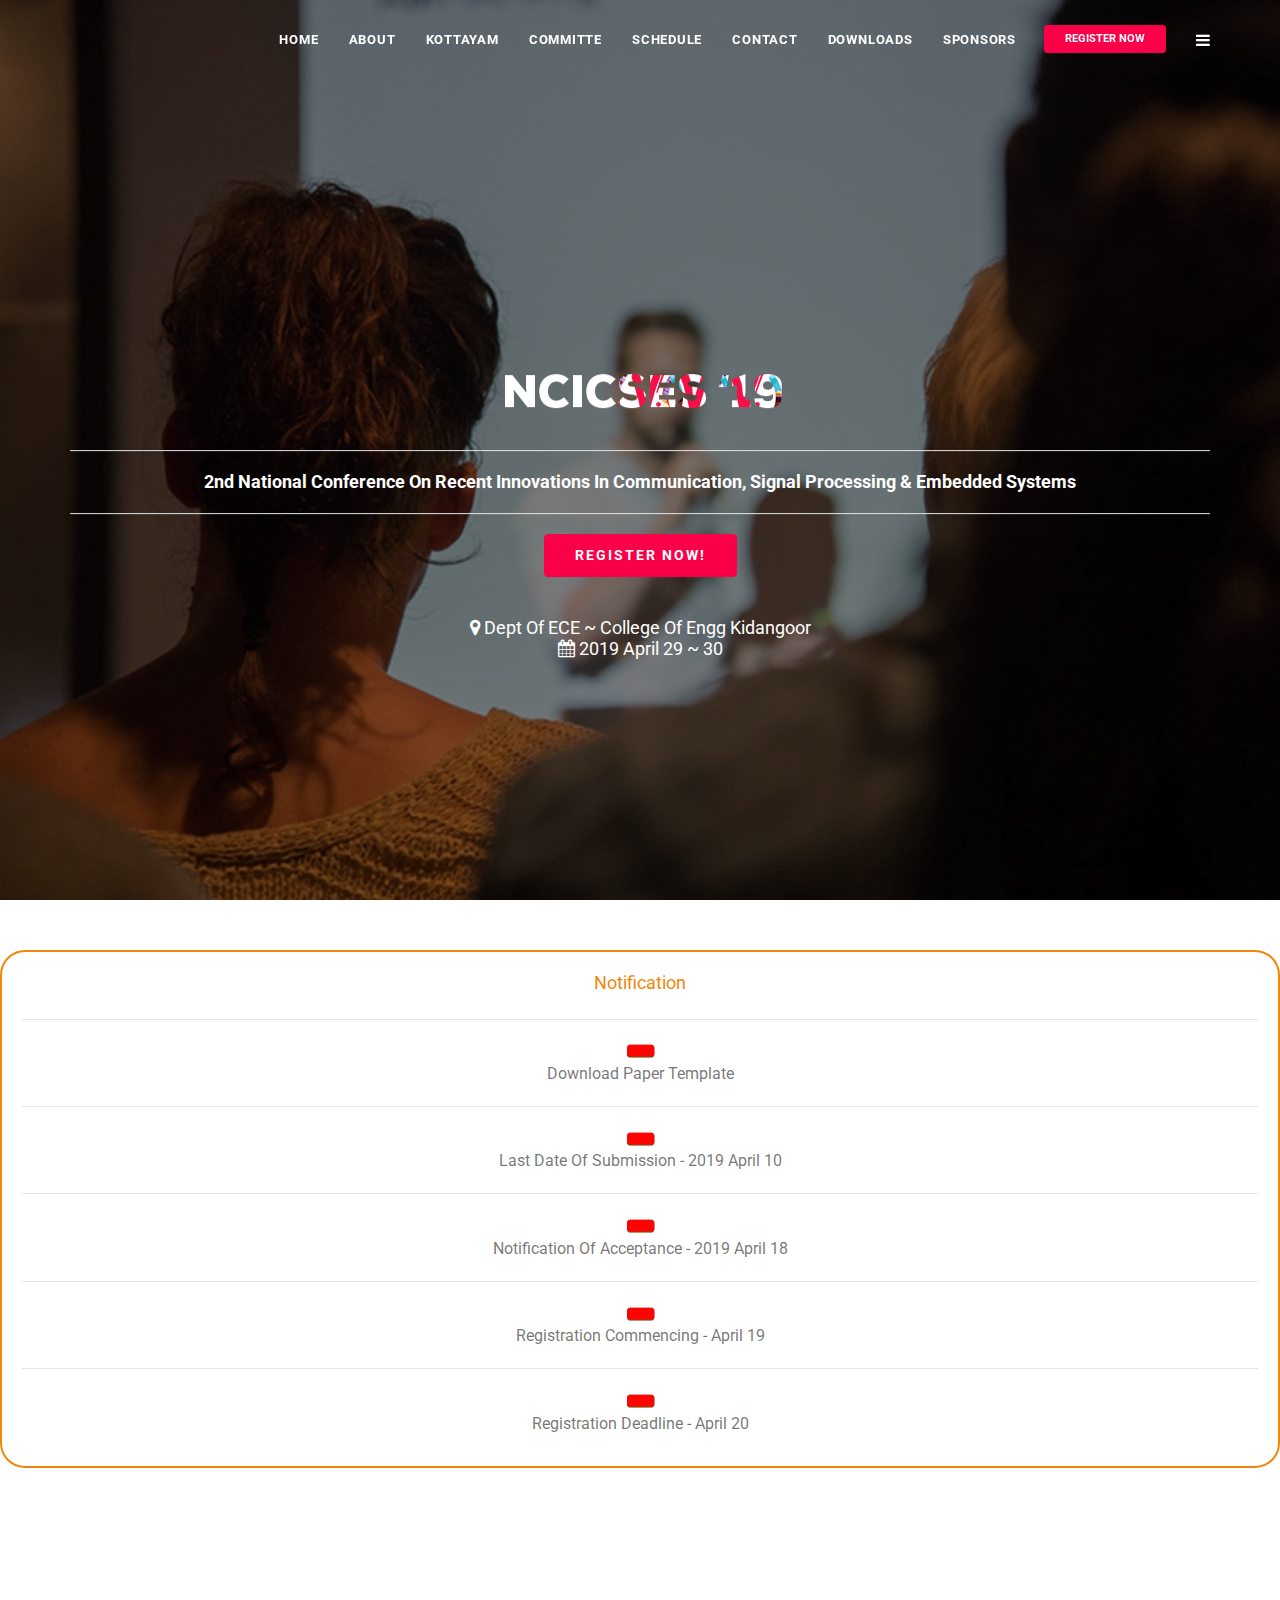
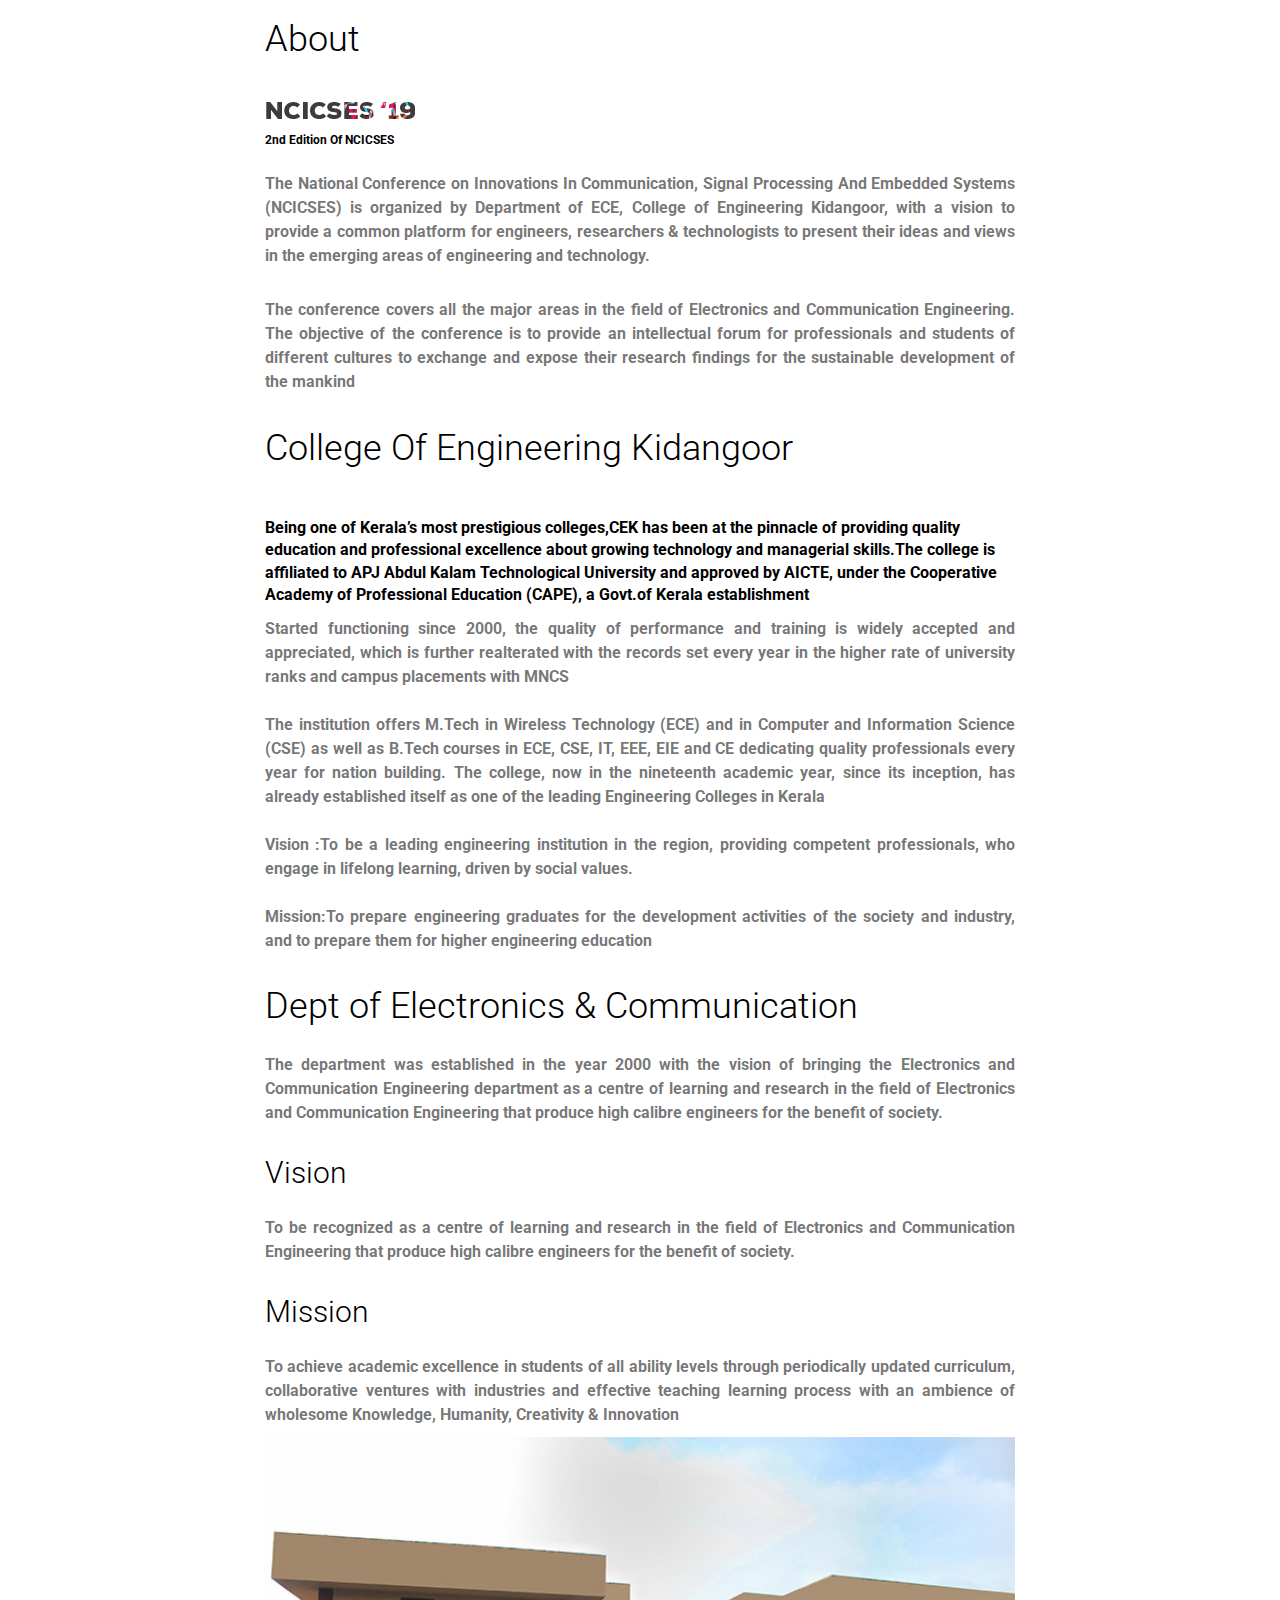
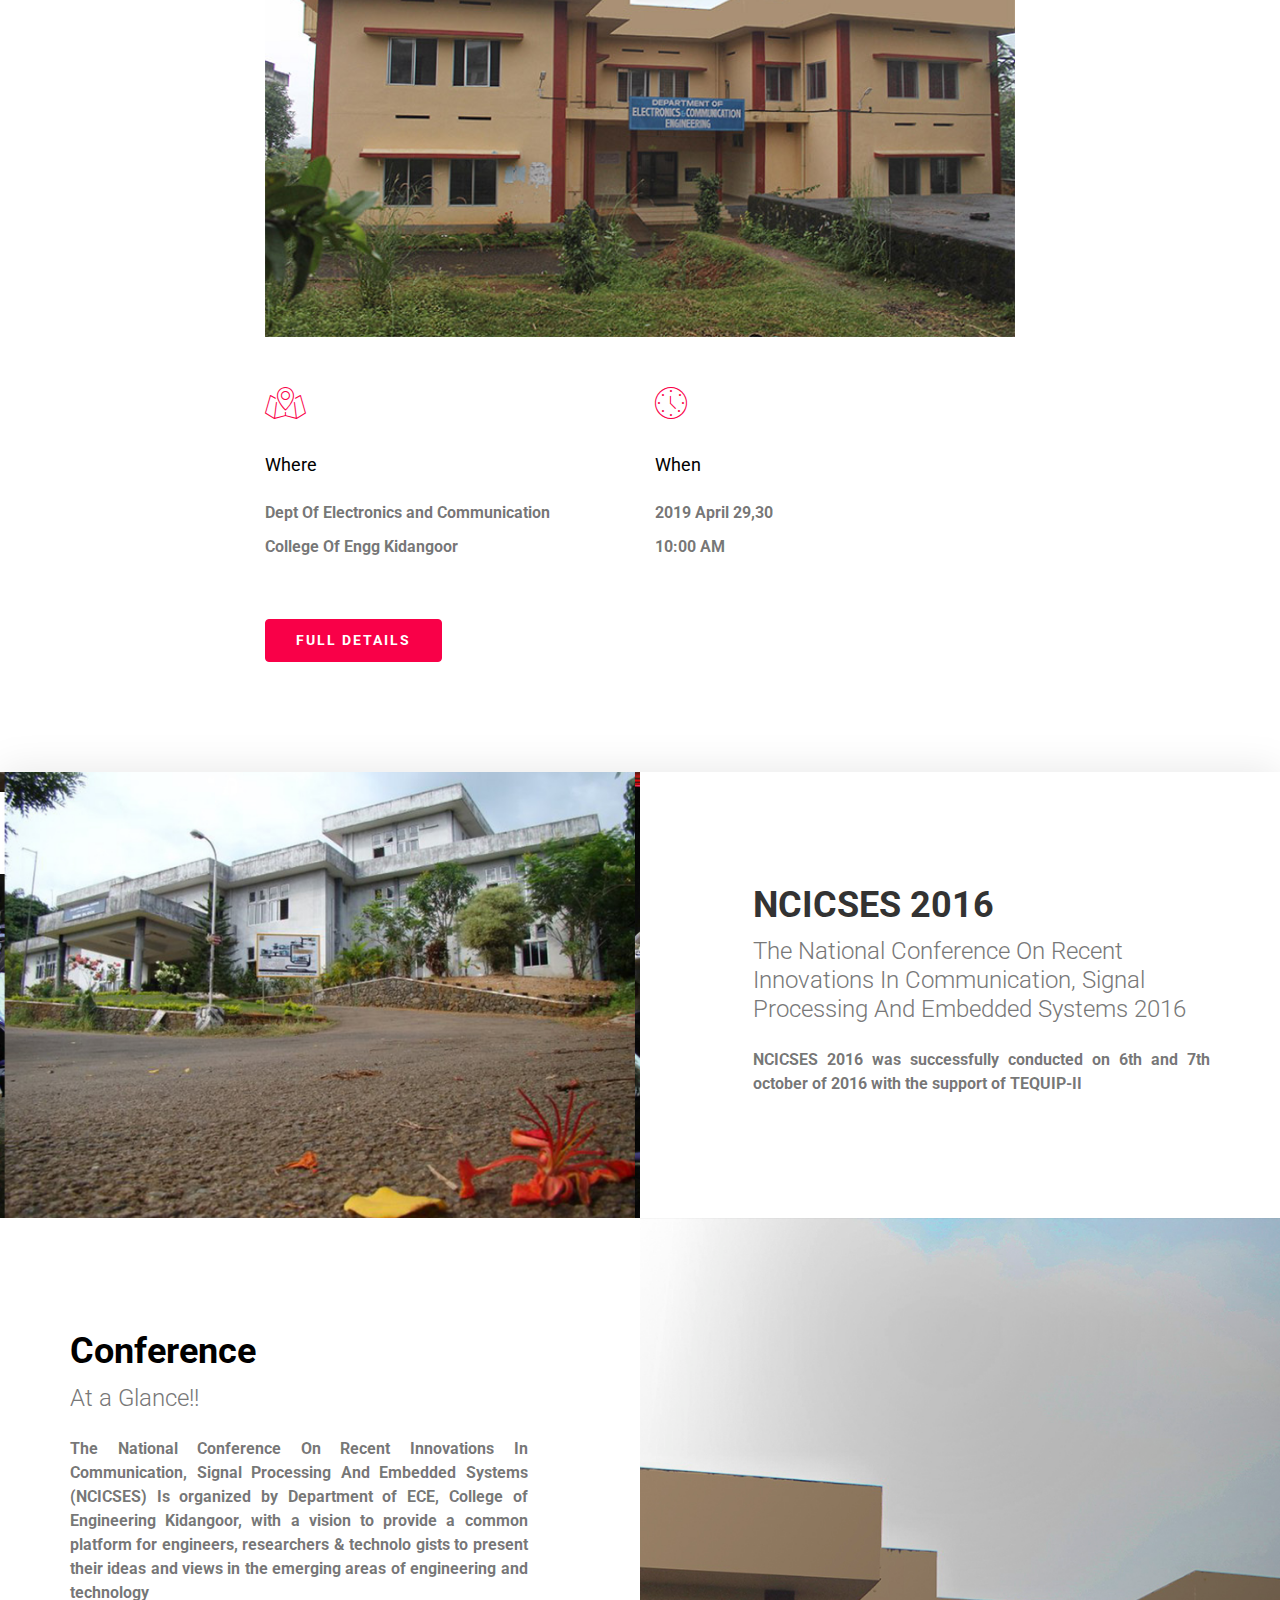
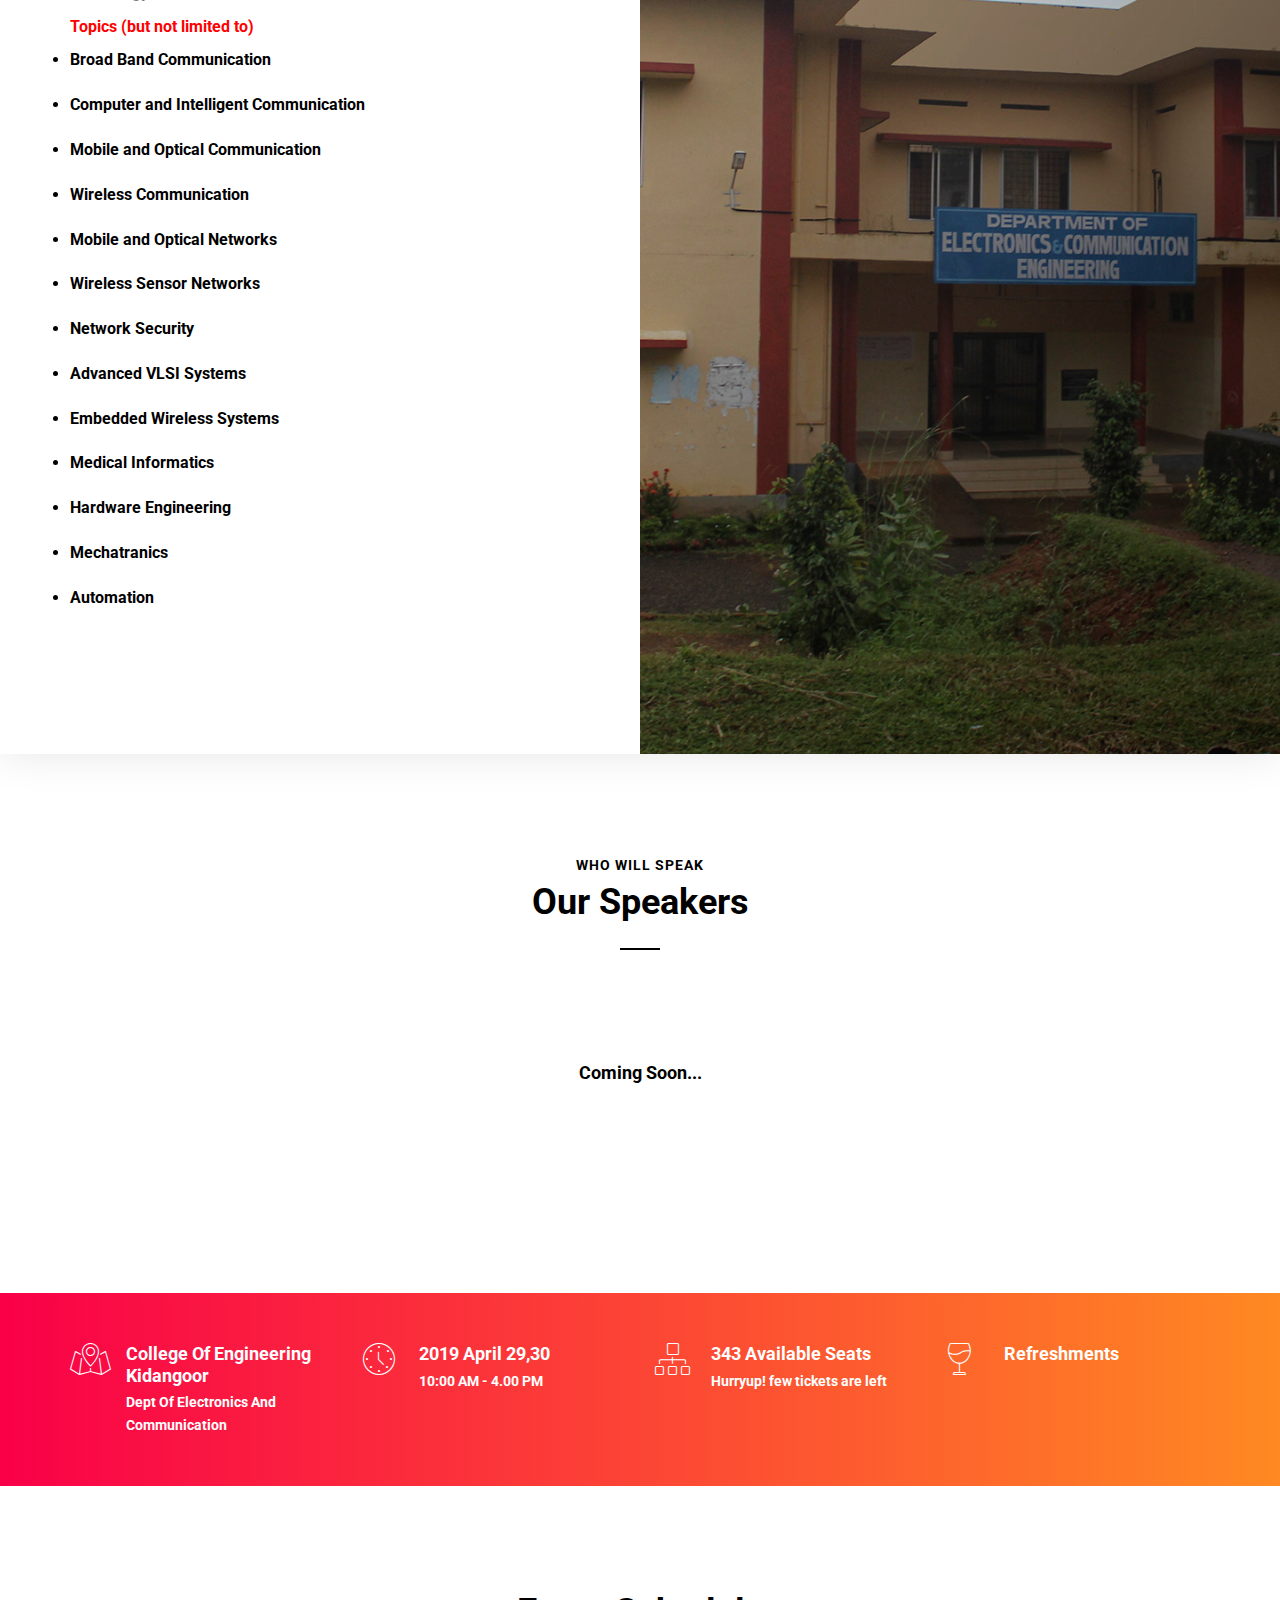
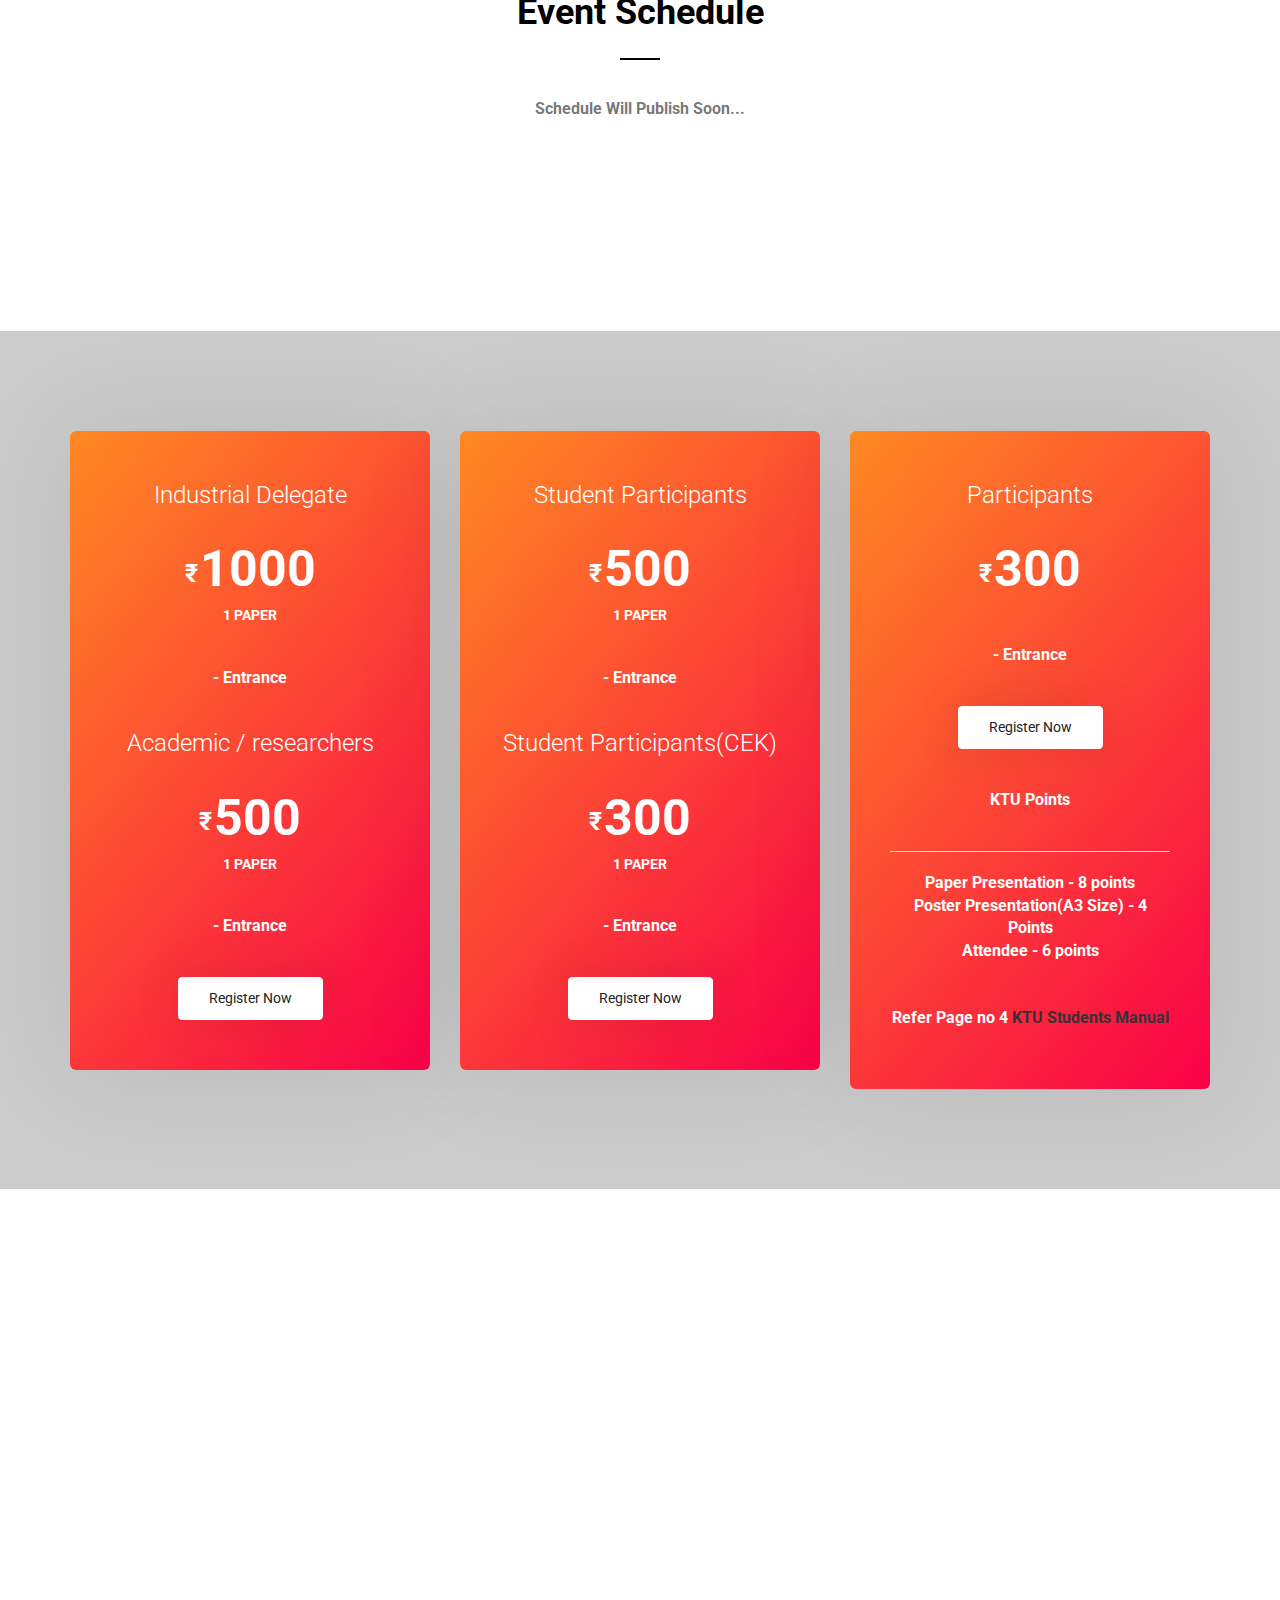
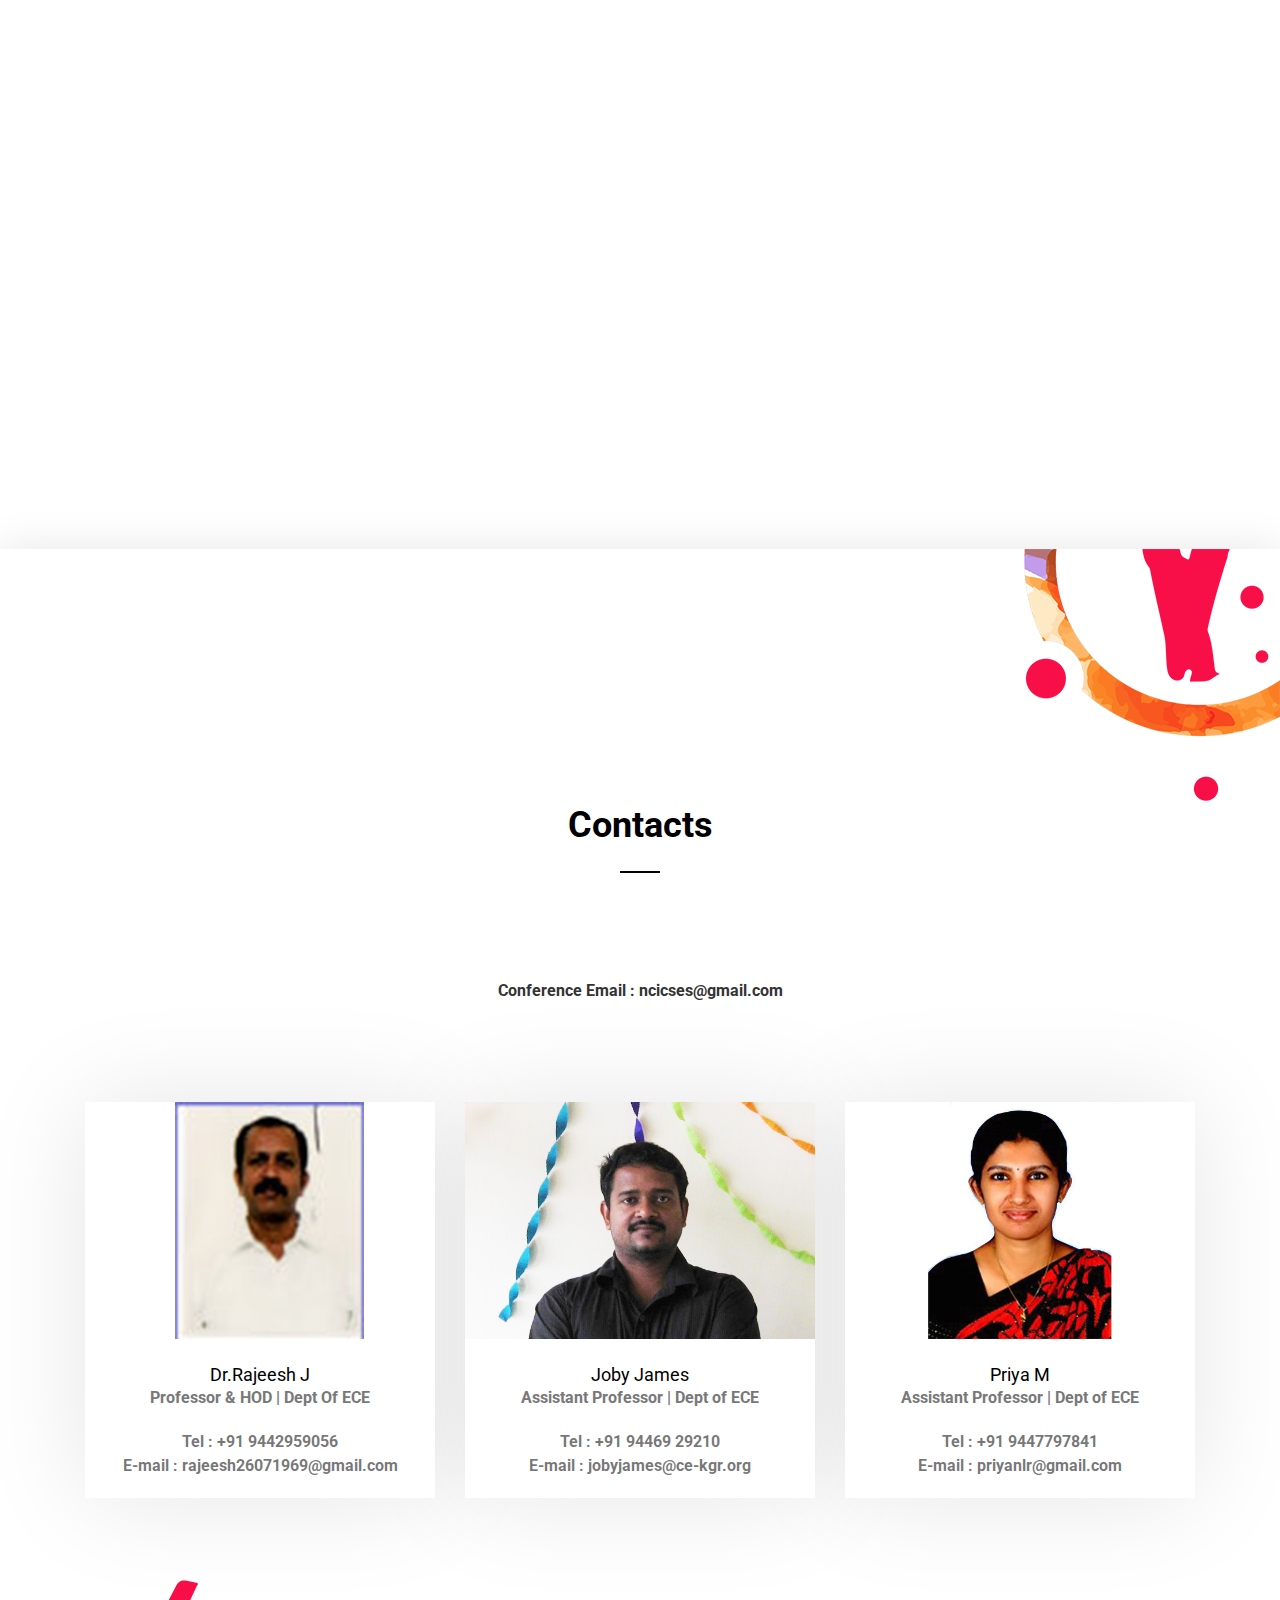
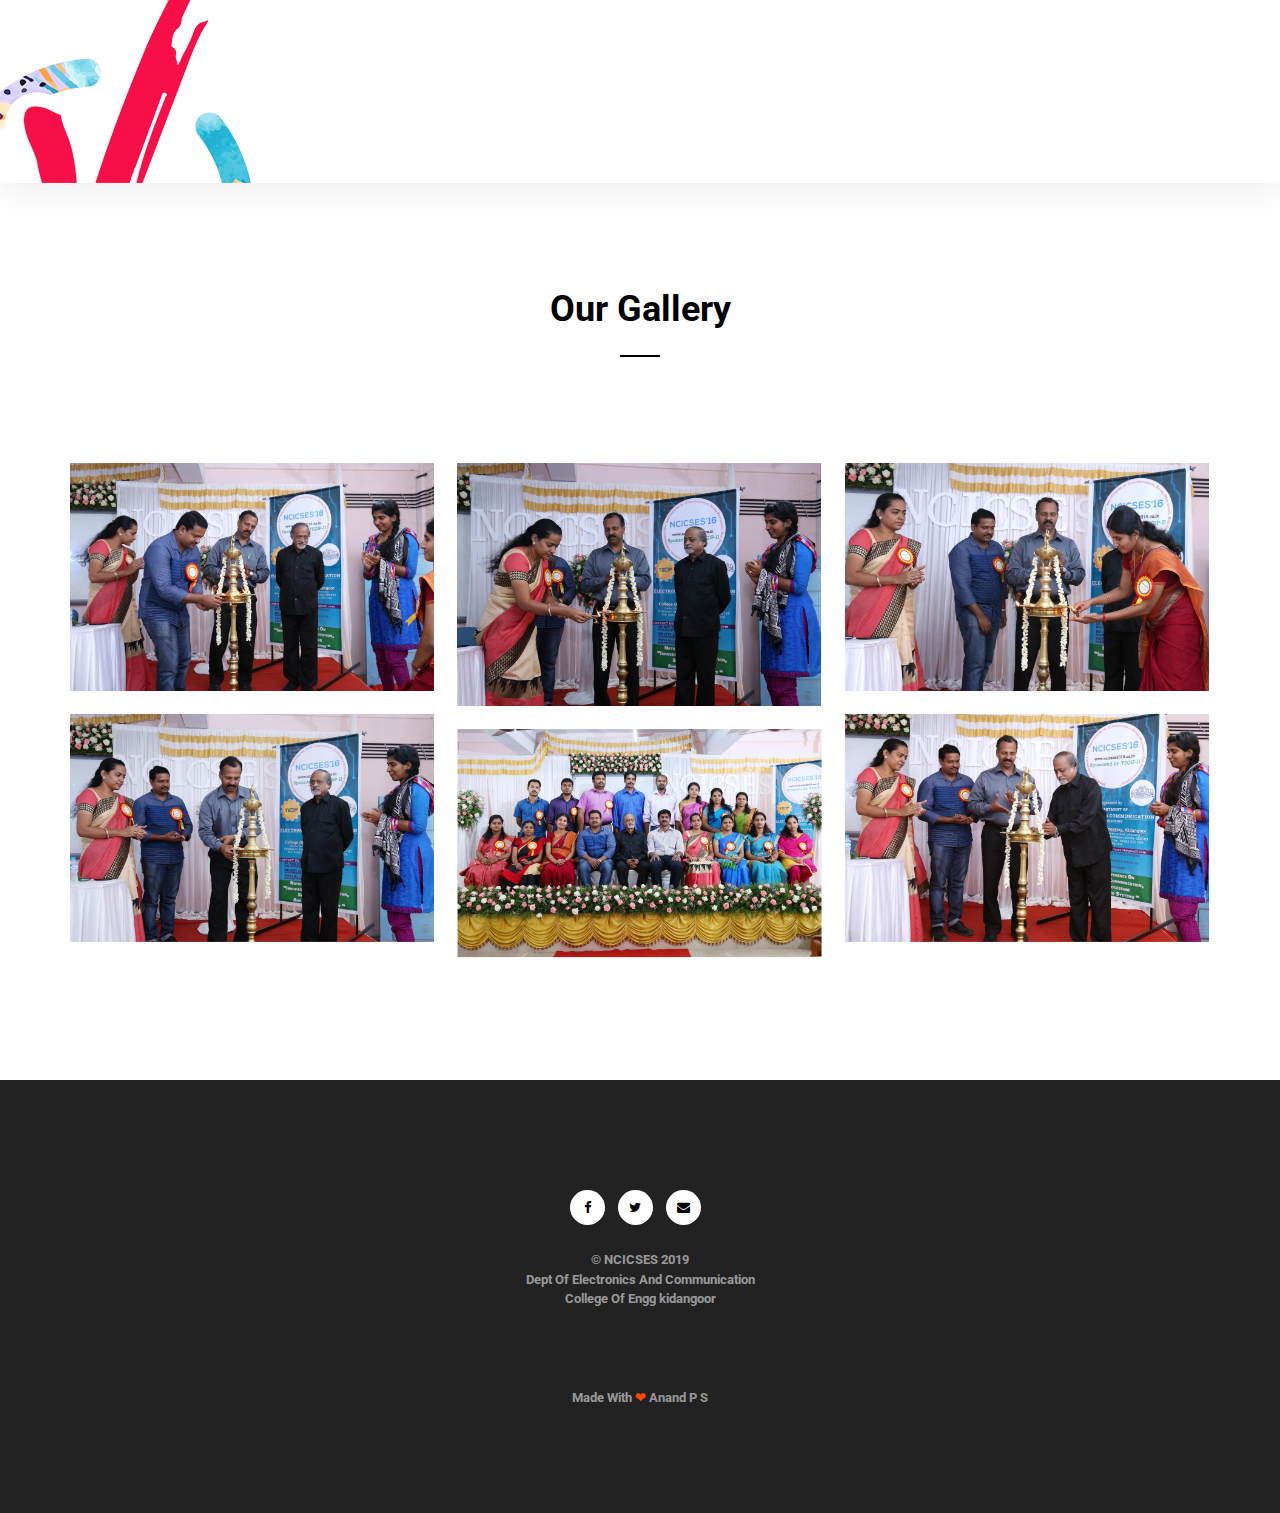
==== commit ff268158: "Update index.html" ====
--- a/index.html
+++ b/index.html
@@ -235,13 +235,13 @@
                     <h6 class="u-MarginTop0 u-sm-MarginTop30 u-Weight500">2nd Edition Of NCICSES </h6>
                     <p class="u-MarginBottom30 u-xs-MarginBottom30 " style="text-align:justify"><b>The National Conference on Innovations In Communication,
 Signal Processing And Embedded Systems
-(NCICSES) Is organized by Department of ECE, College of
+(NCICSES) is organized by Department of ECE, College of
 Engineering Kidangoor, with a vision to provide a common
 platform for engineers, researchers & technologists to
 present their ideas and views in the emerging areas of
 engineering and technology.
                     </p>
-                    <p class="" style="text-align:justify"> The conference covers all the major aareas in the field of
+                    <p class="" style="text-align:justify"> The conference covers all the major areas in the field of
 Electronics and Communication Engineering. The objective
 of the conference is to provide an intellectual forum for
 professionals and students of different cultures to
@@ -265,7 +265,7 @@
                     <p class="" style="text-align:justify"> 
 Started functioning since 2000, the quality of performance
 and training is widely accepted and appreciated,
-which is further reIterated with the records set
+which is further realterated with the records set
 every year in the higher rate of university ranks and
 campus placements with MNCS<br><br>
 The institution offers M.Tech in Wireless Technology
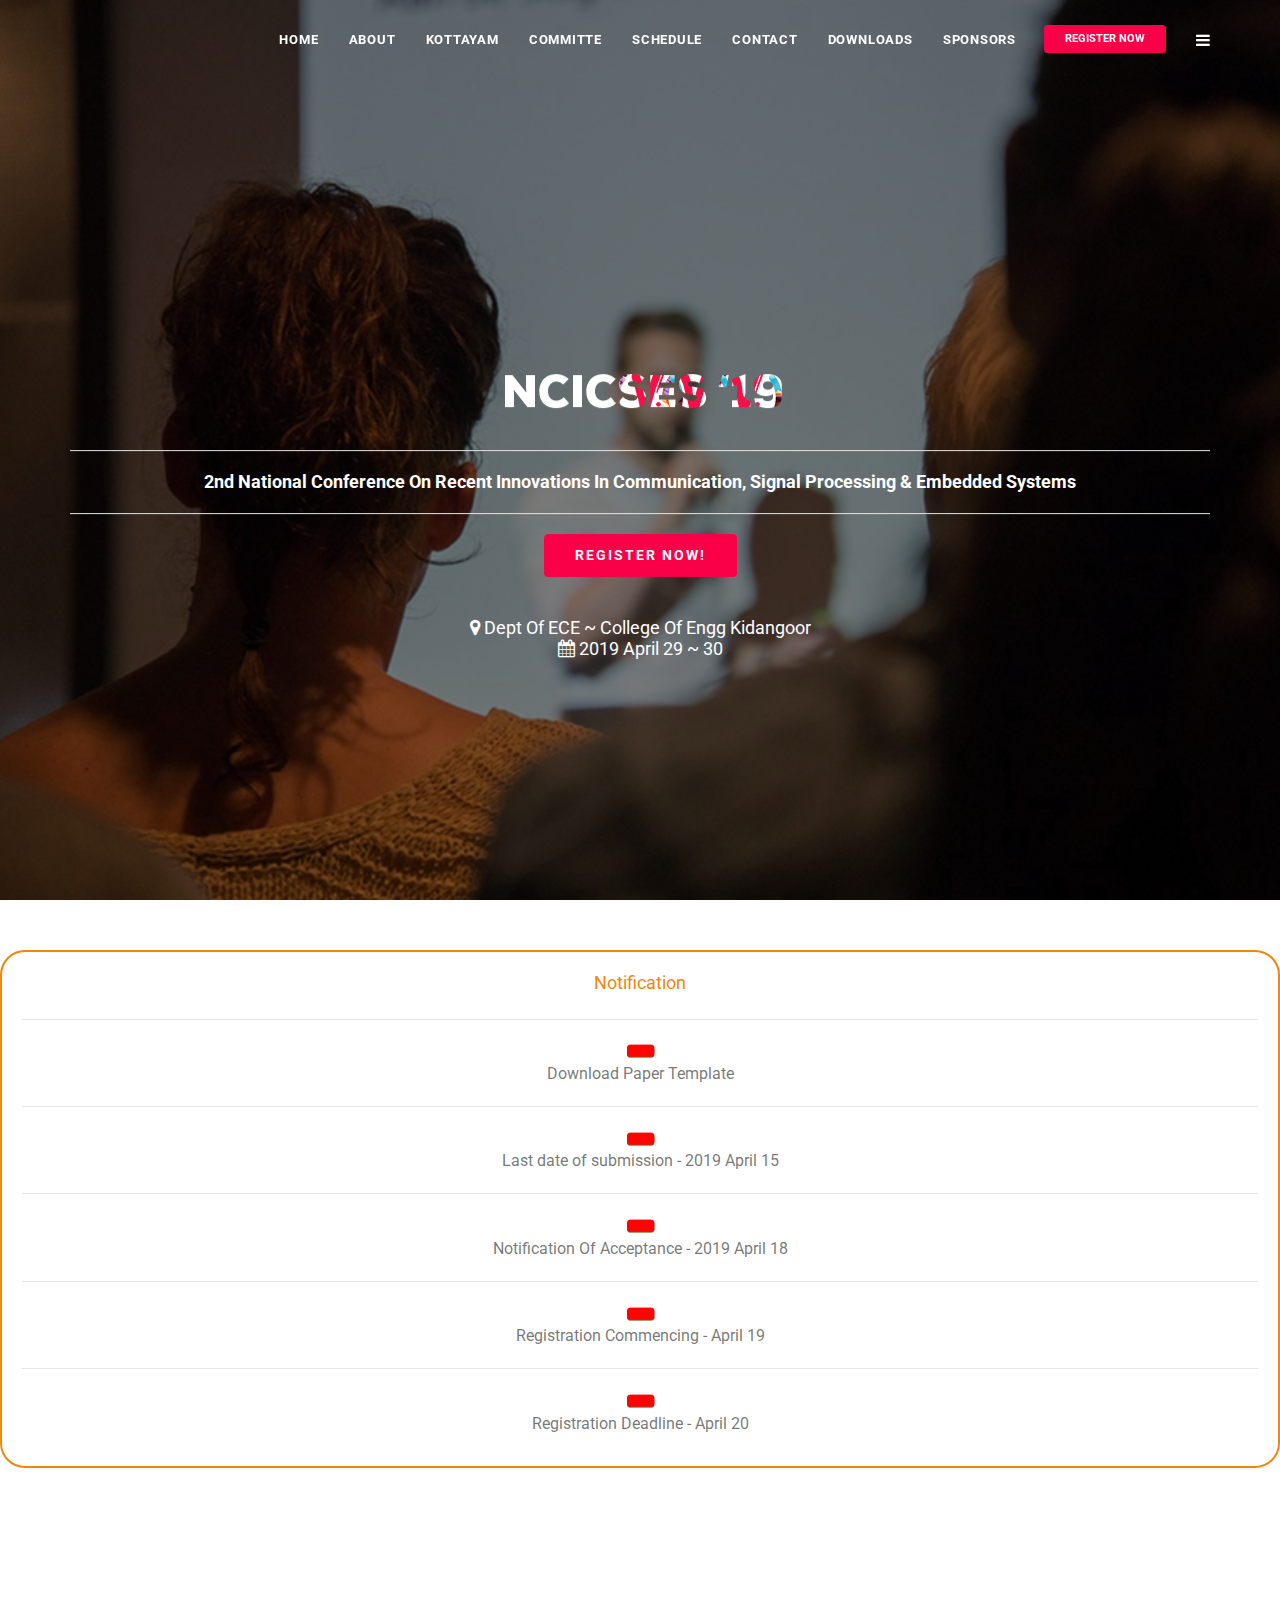
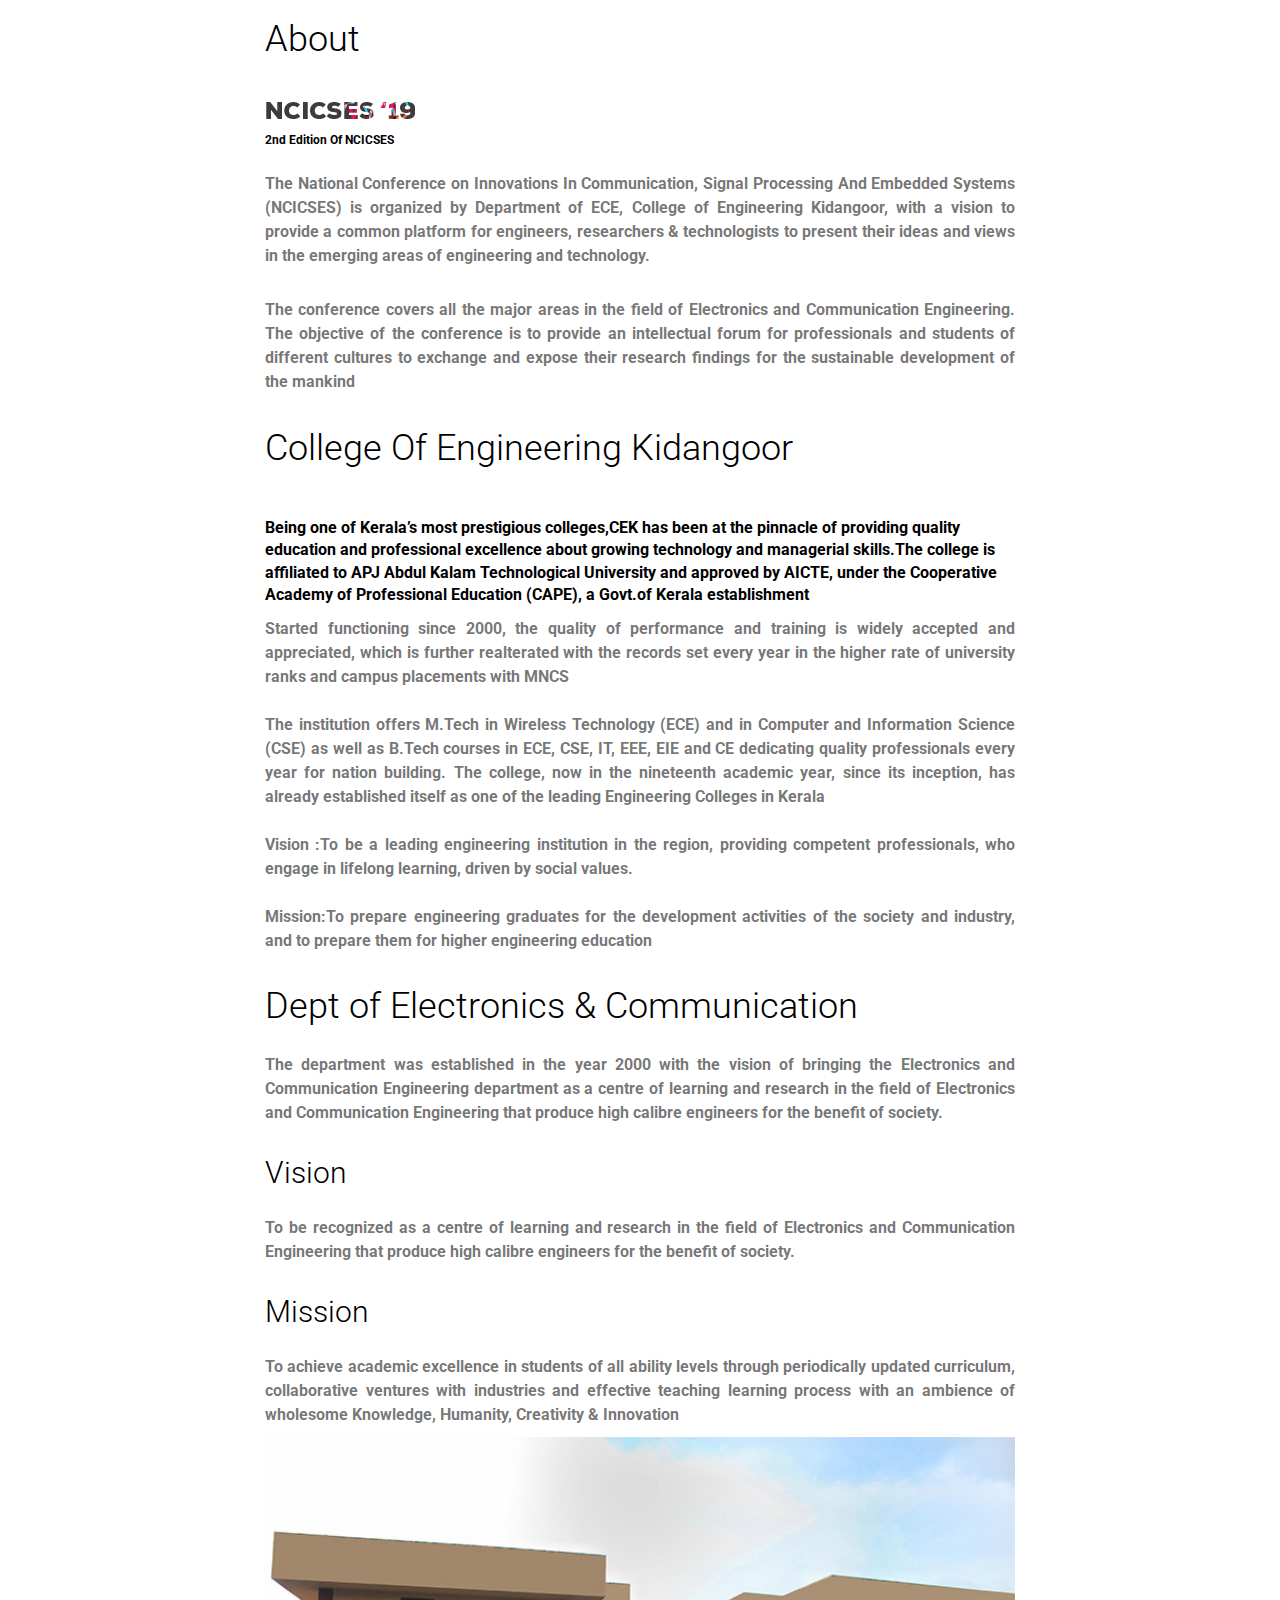
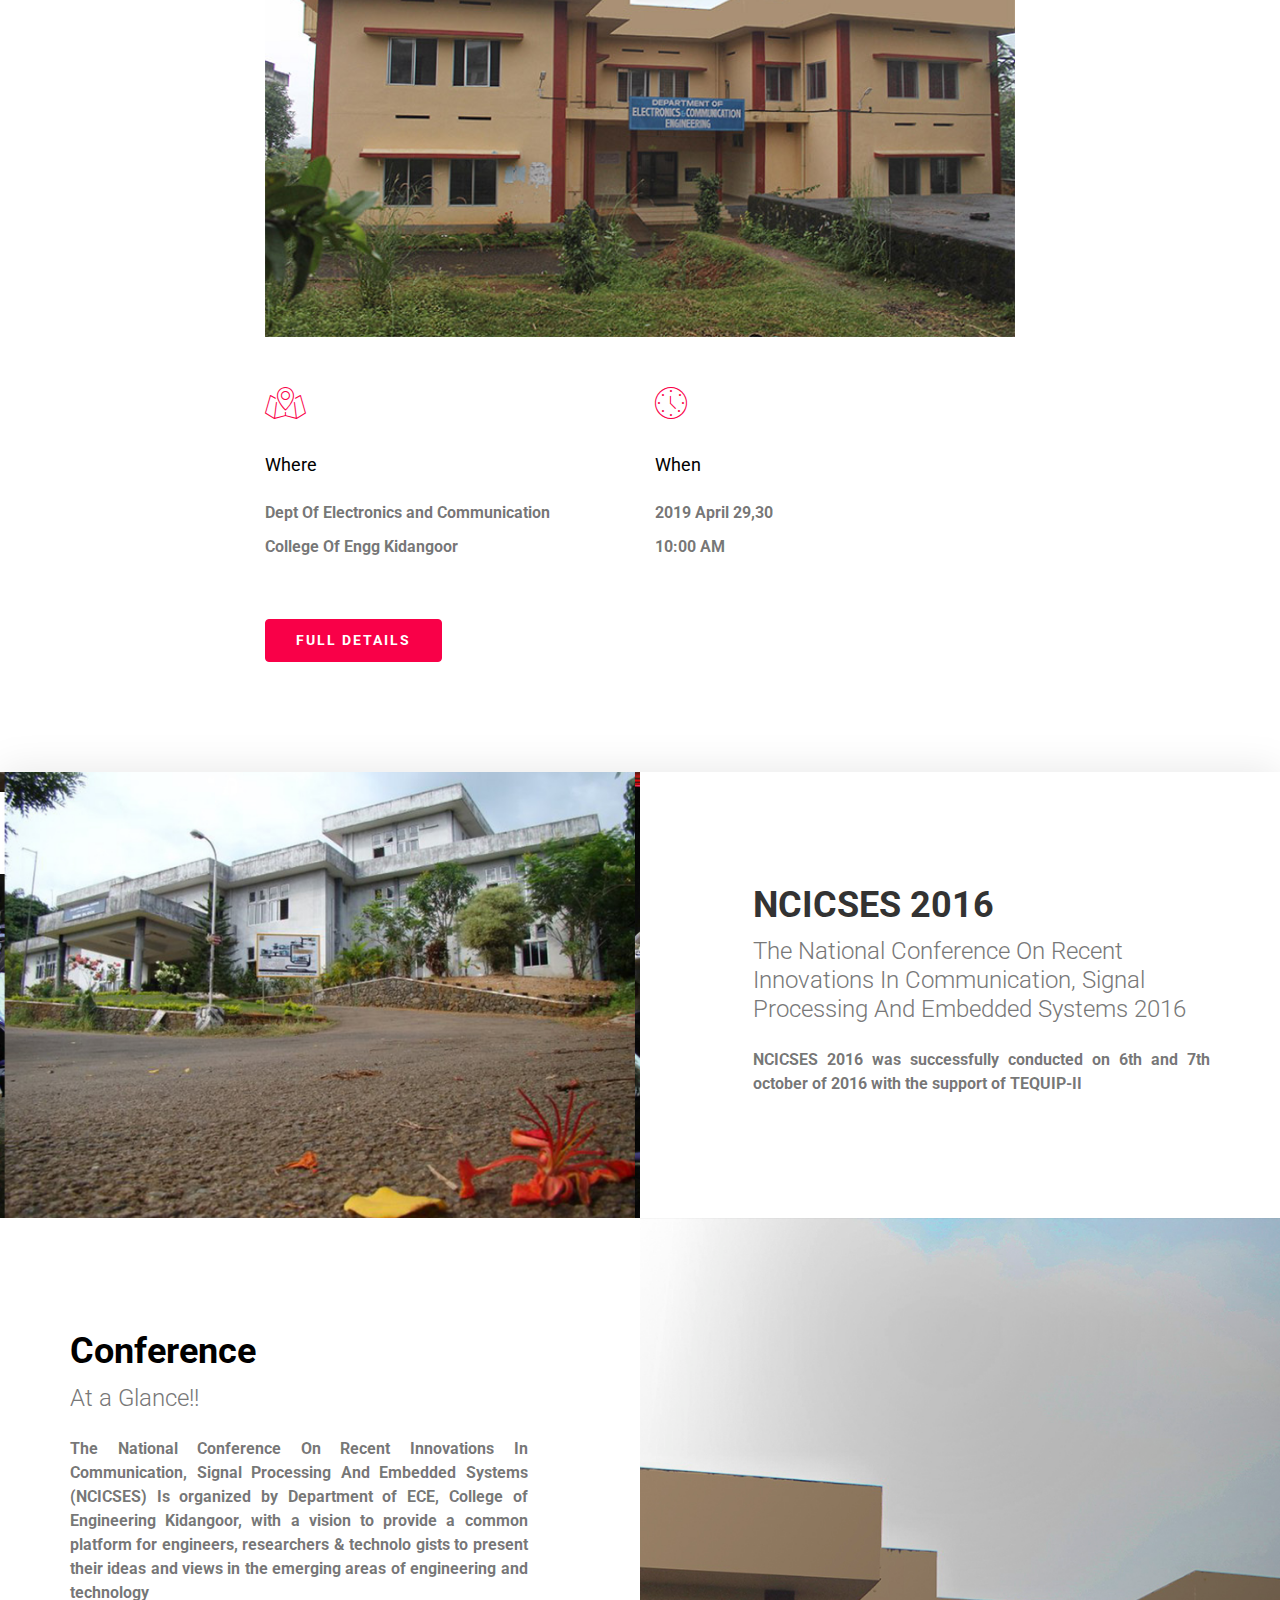
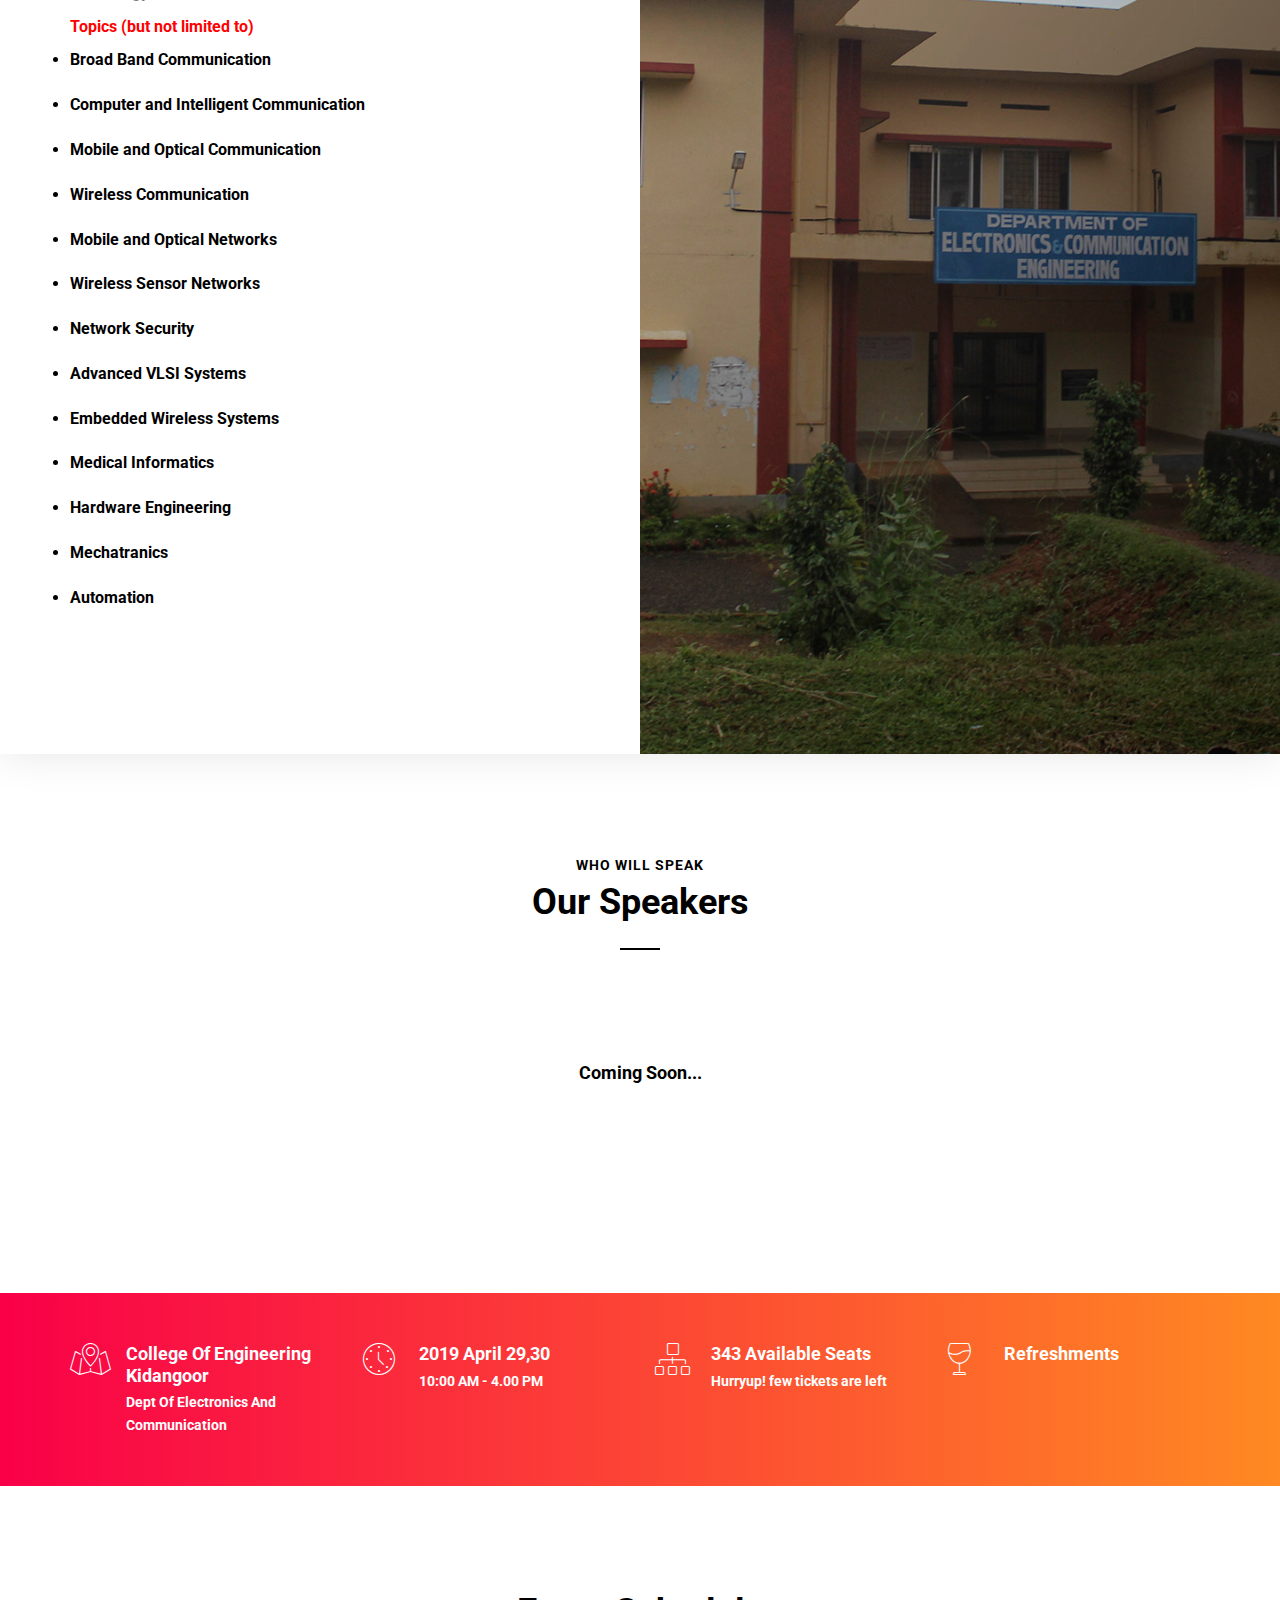
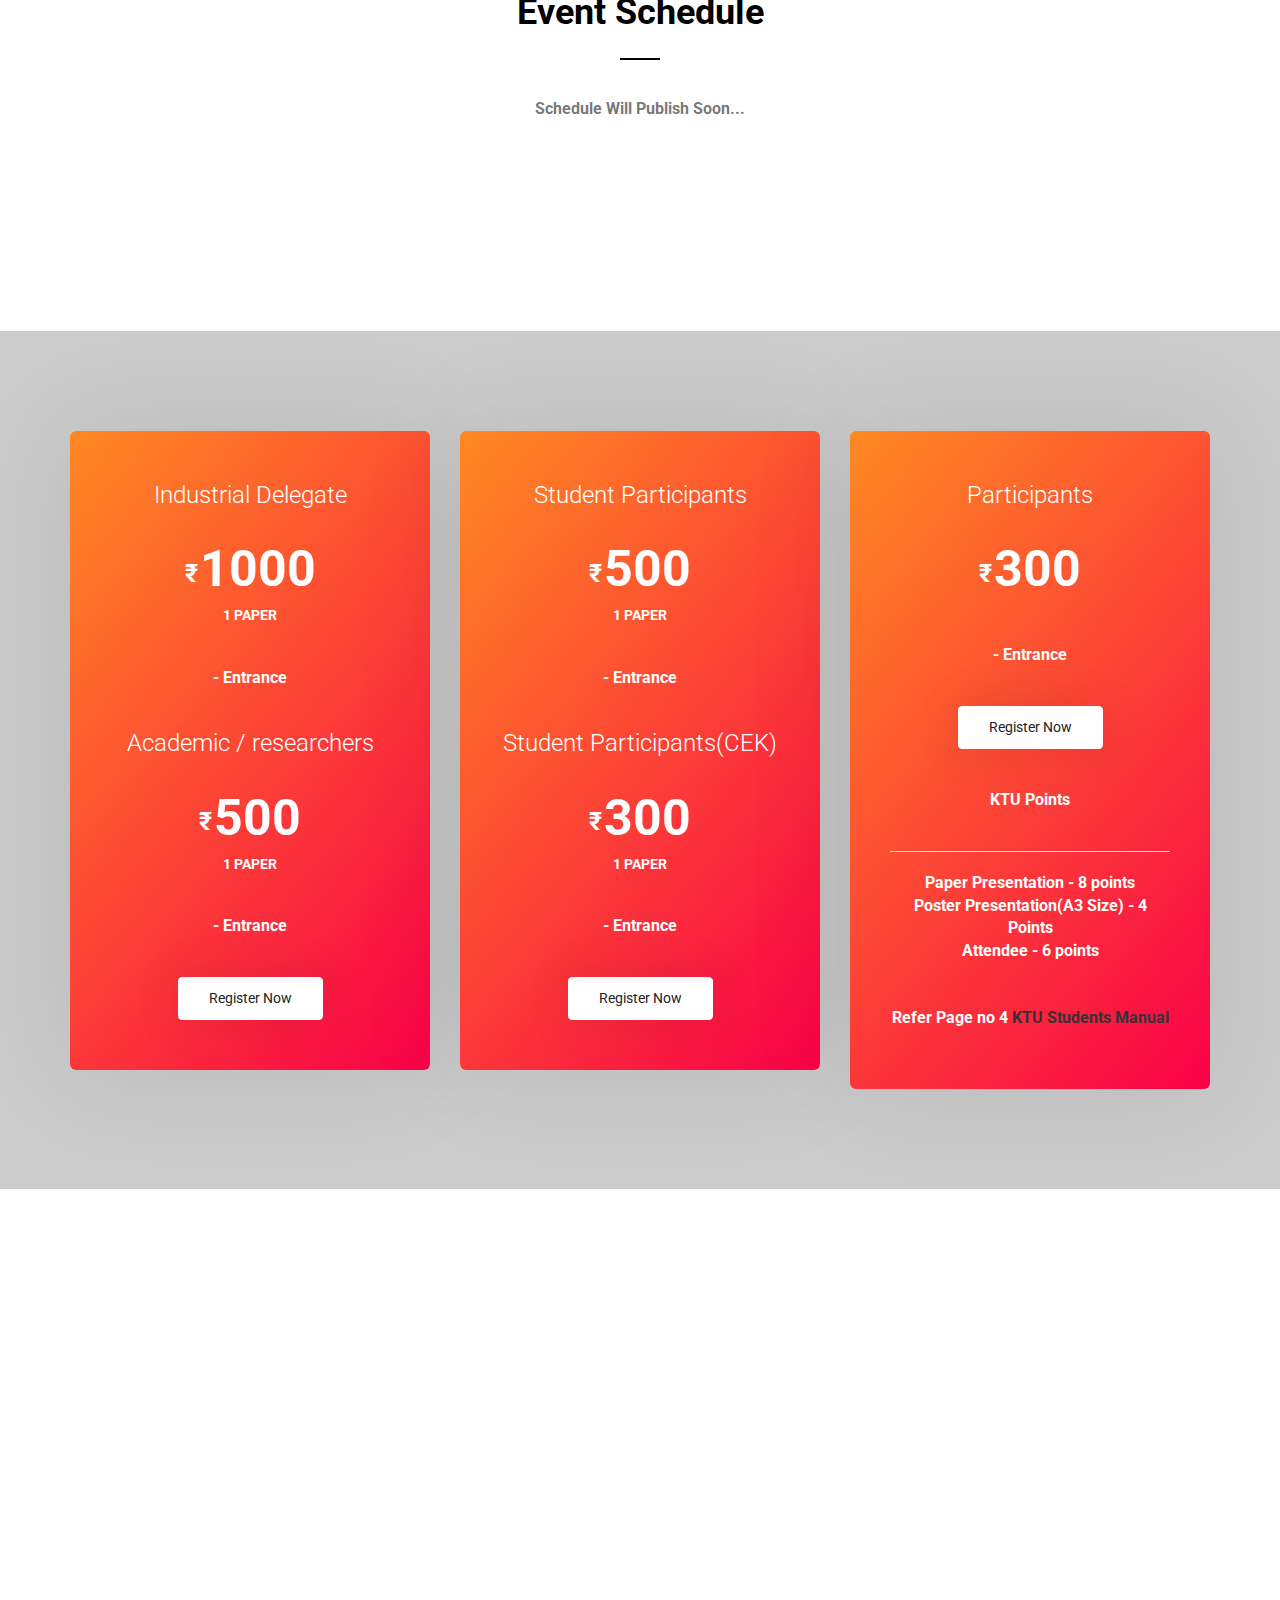
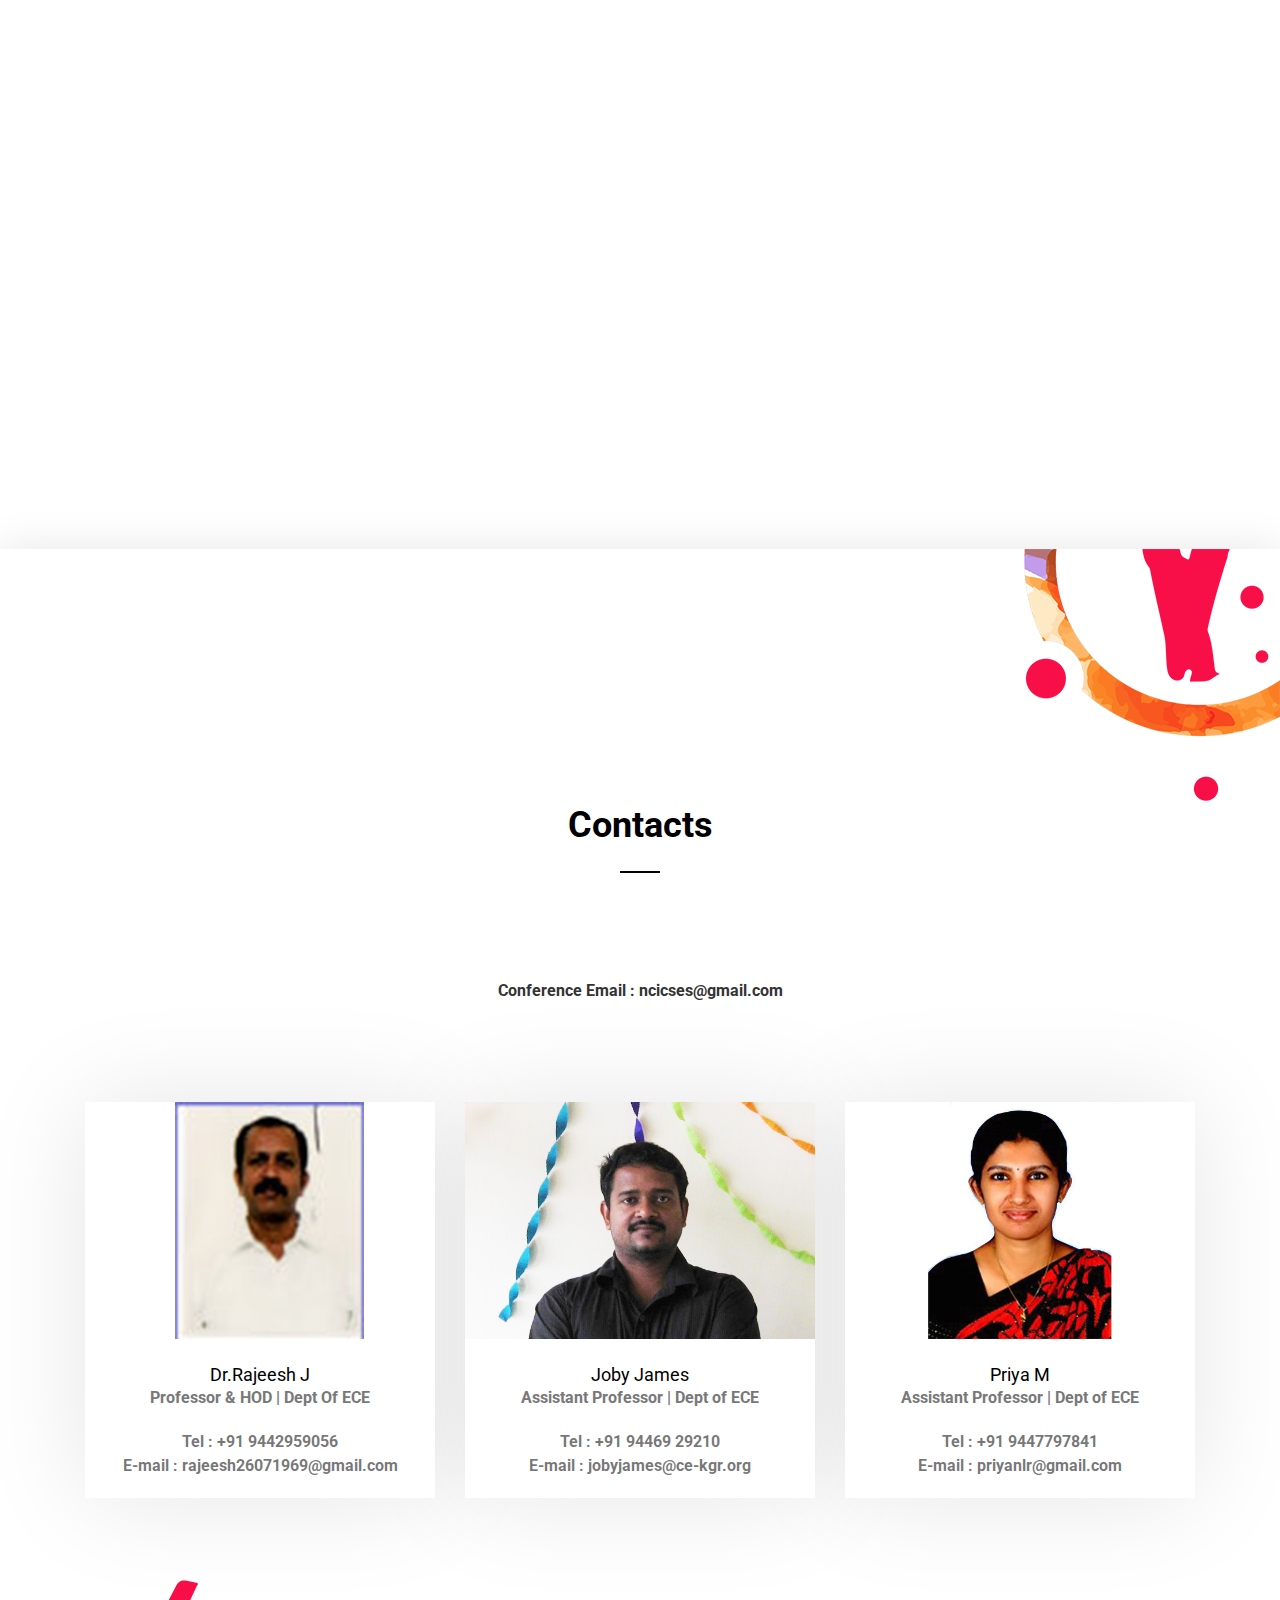
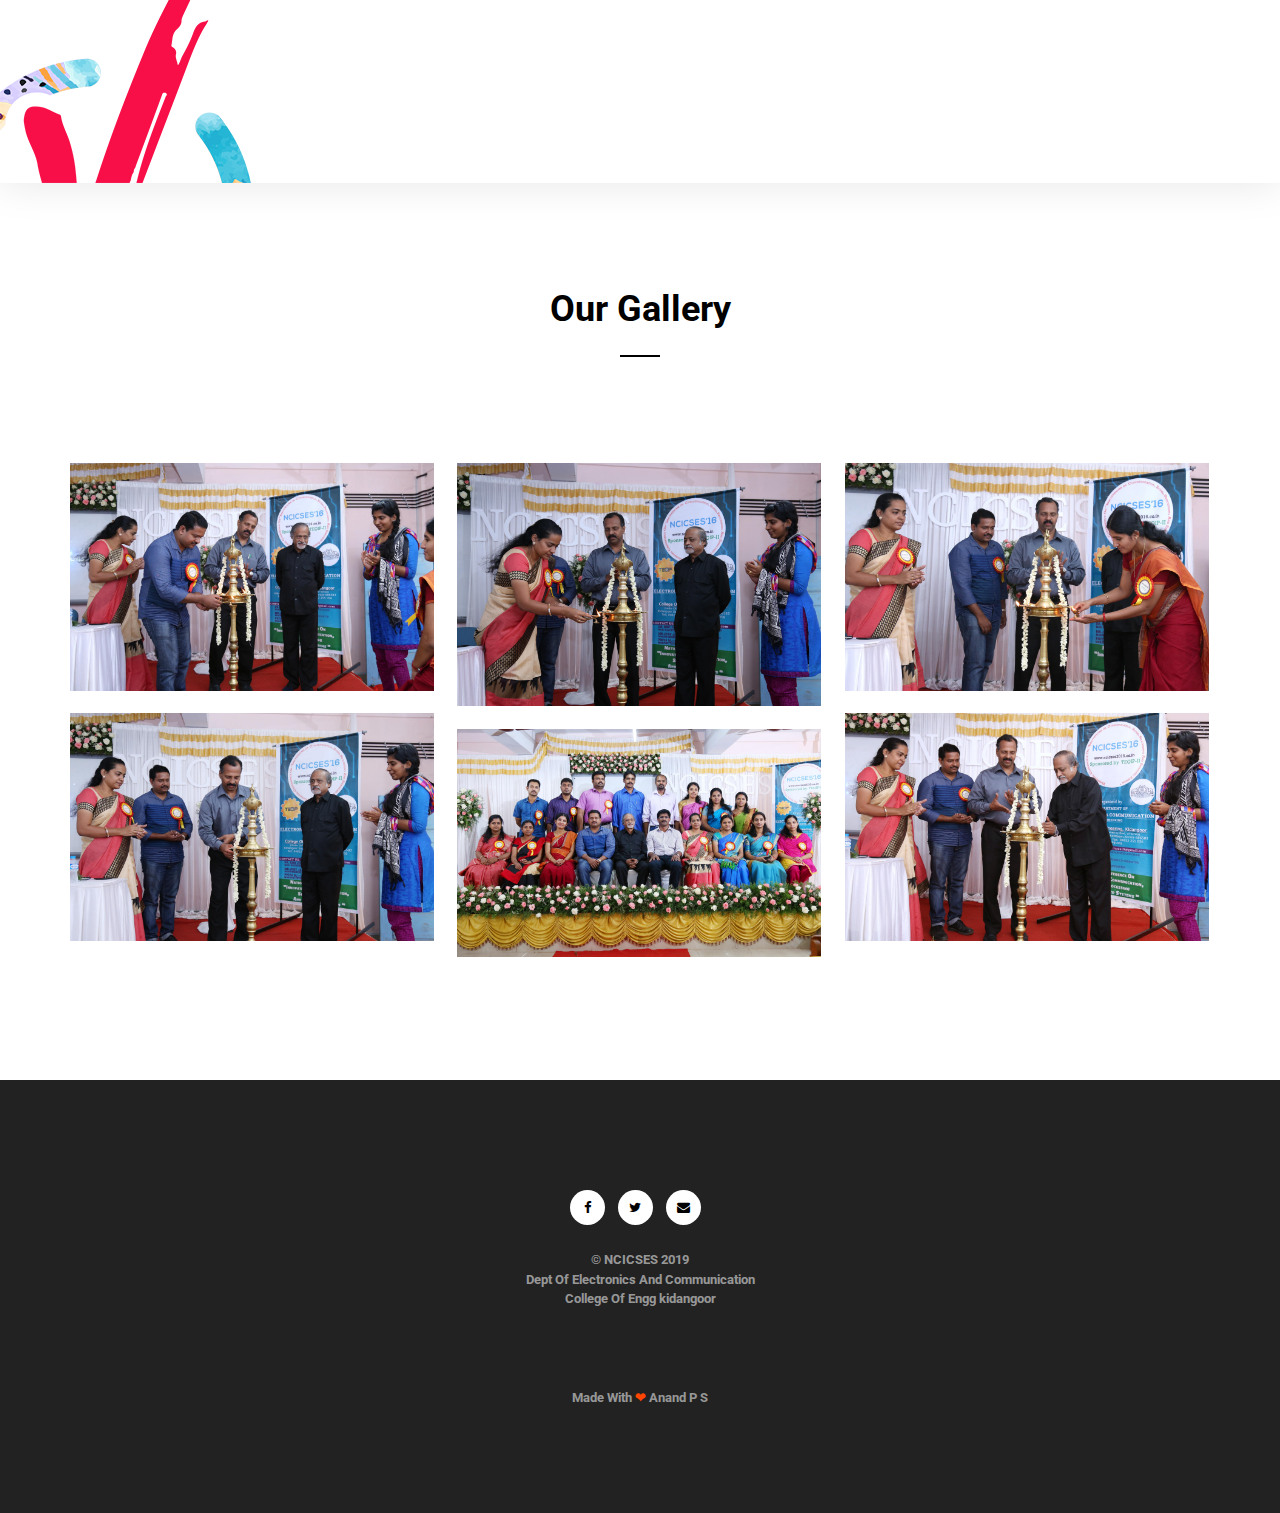
==== commit 02a7903d: "Update index.html" ====
--- a/index.html
+++ b/index.html
@@ -203,8 +203,8 @@
                 <hr>
                 <div style="text-align:center">
                     <img src="./assets/imgs/new.gif" alt="">
-                    <p>Last Date Of Submission - 2019
-                        April 10</p>
+                    <p>Last date of submission - 2019
+                        April 15</p>
                 </div>
                 <hr>
                 <div style="text-align:center">
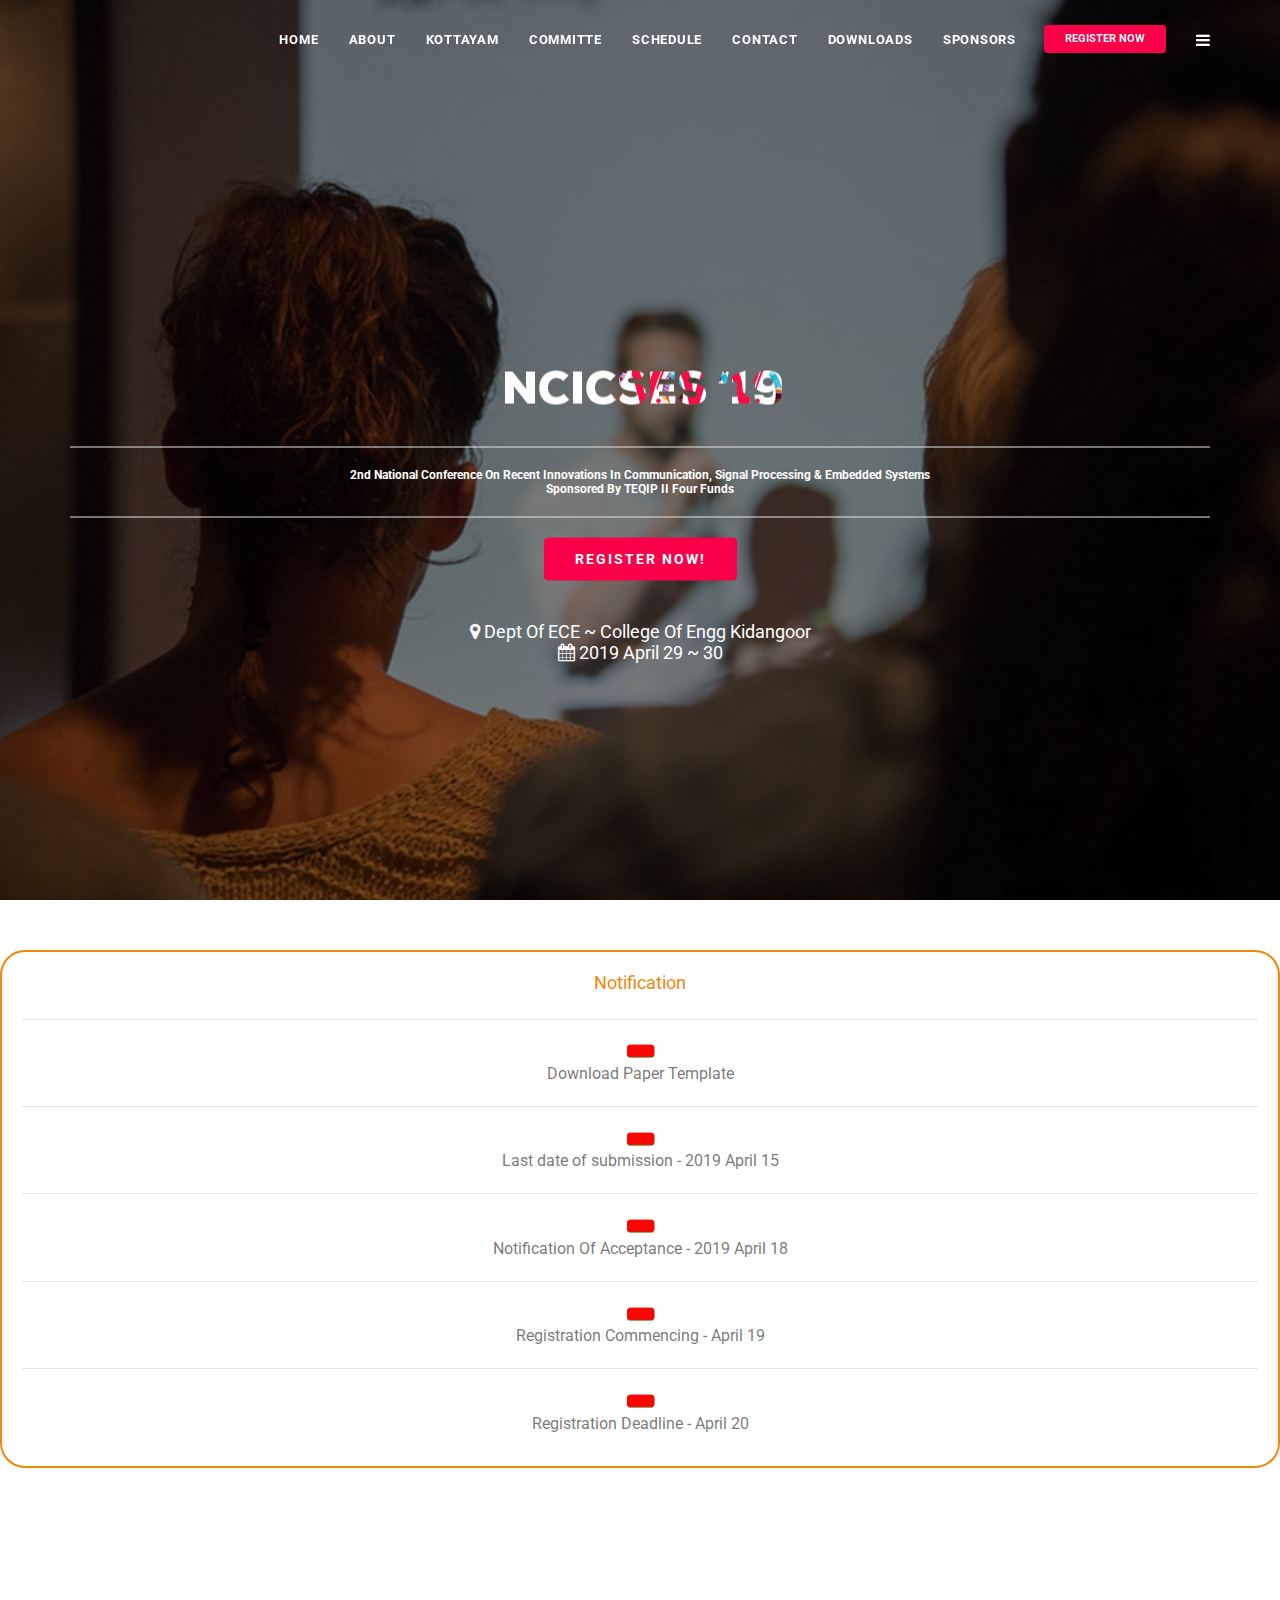
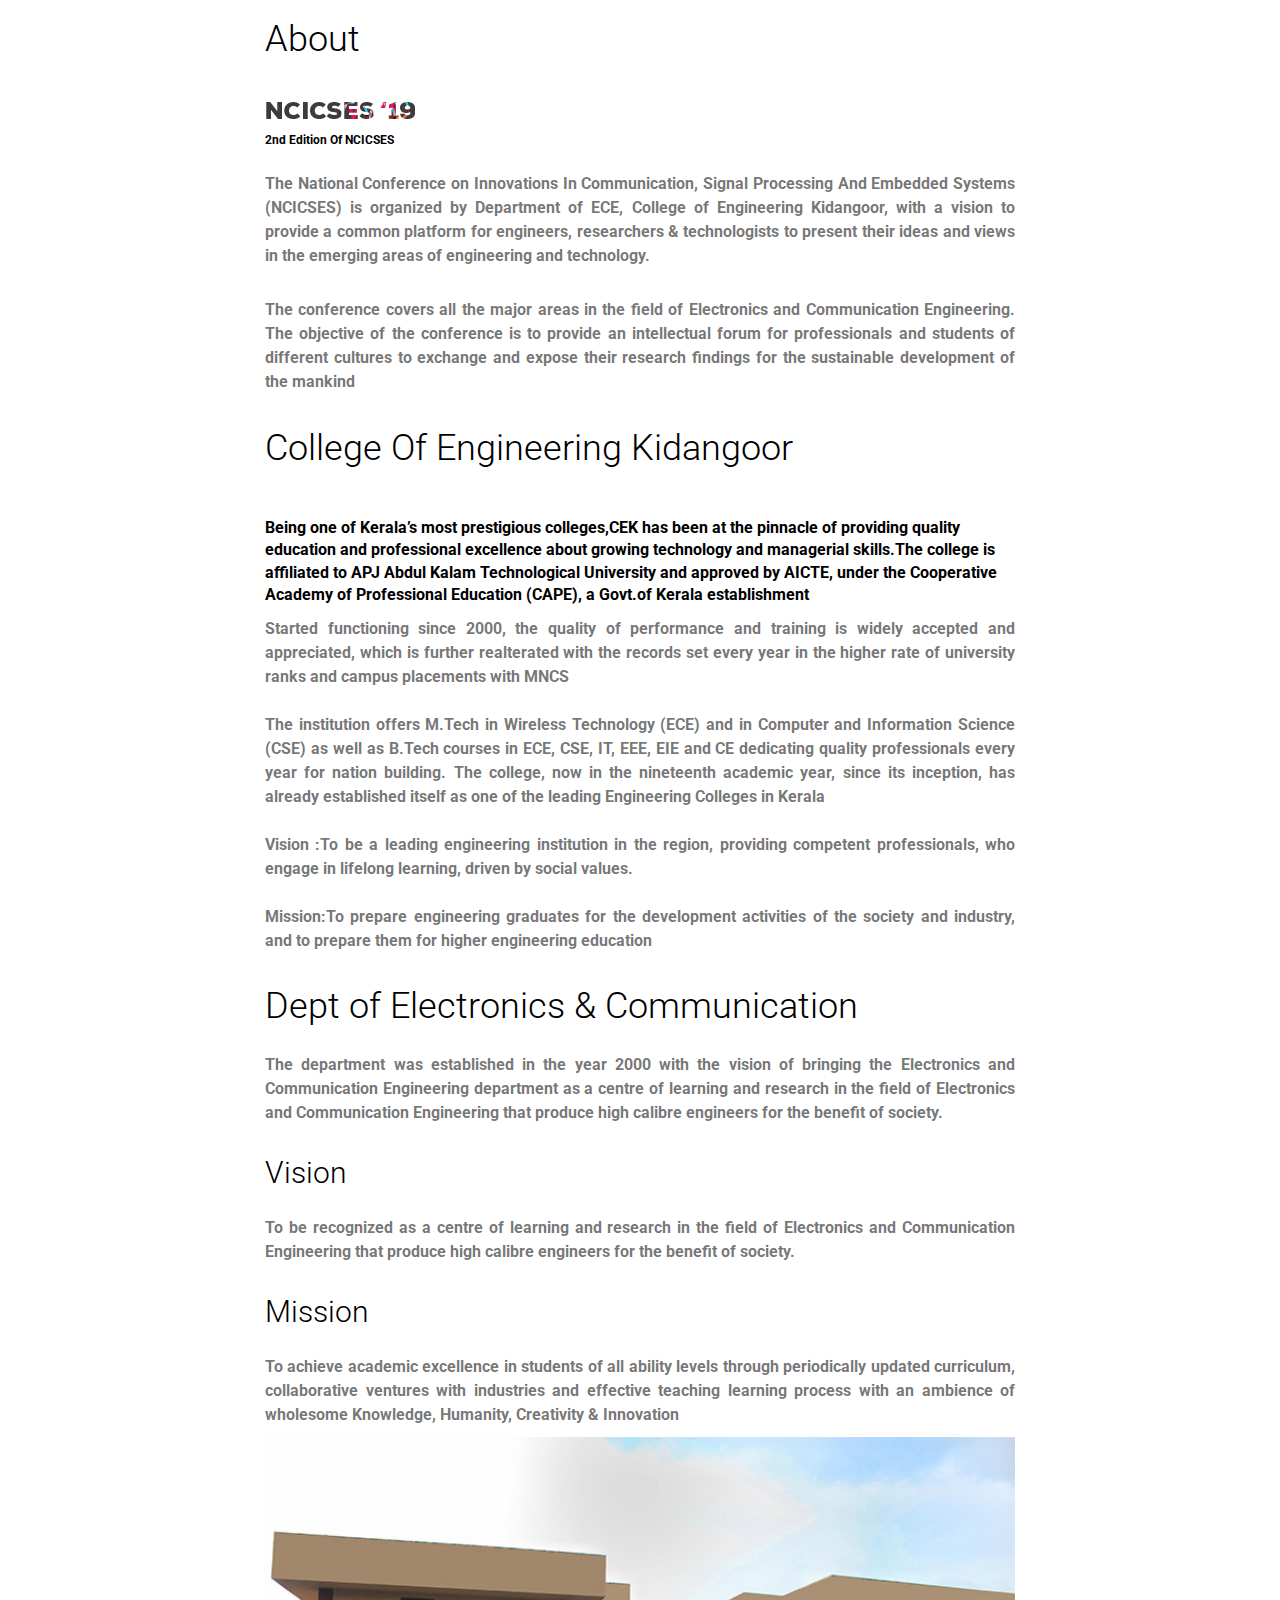
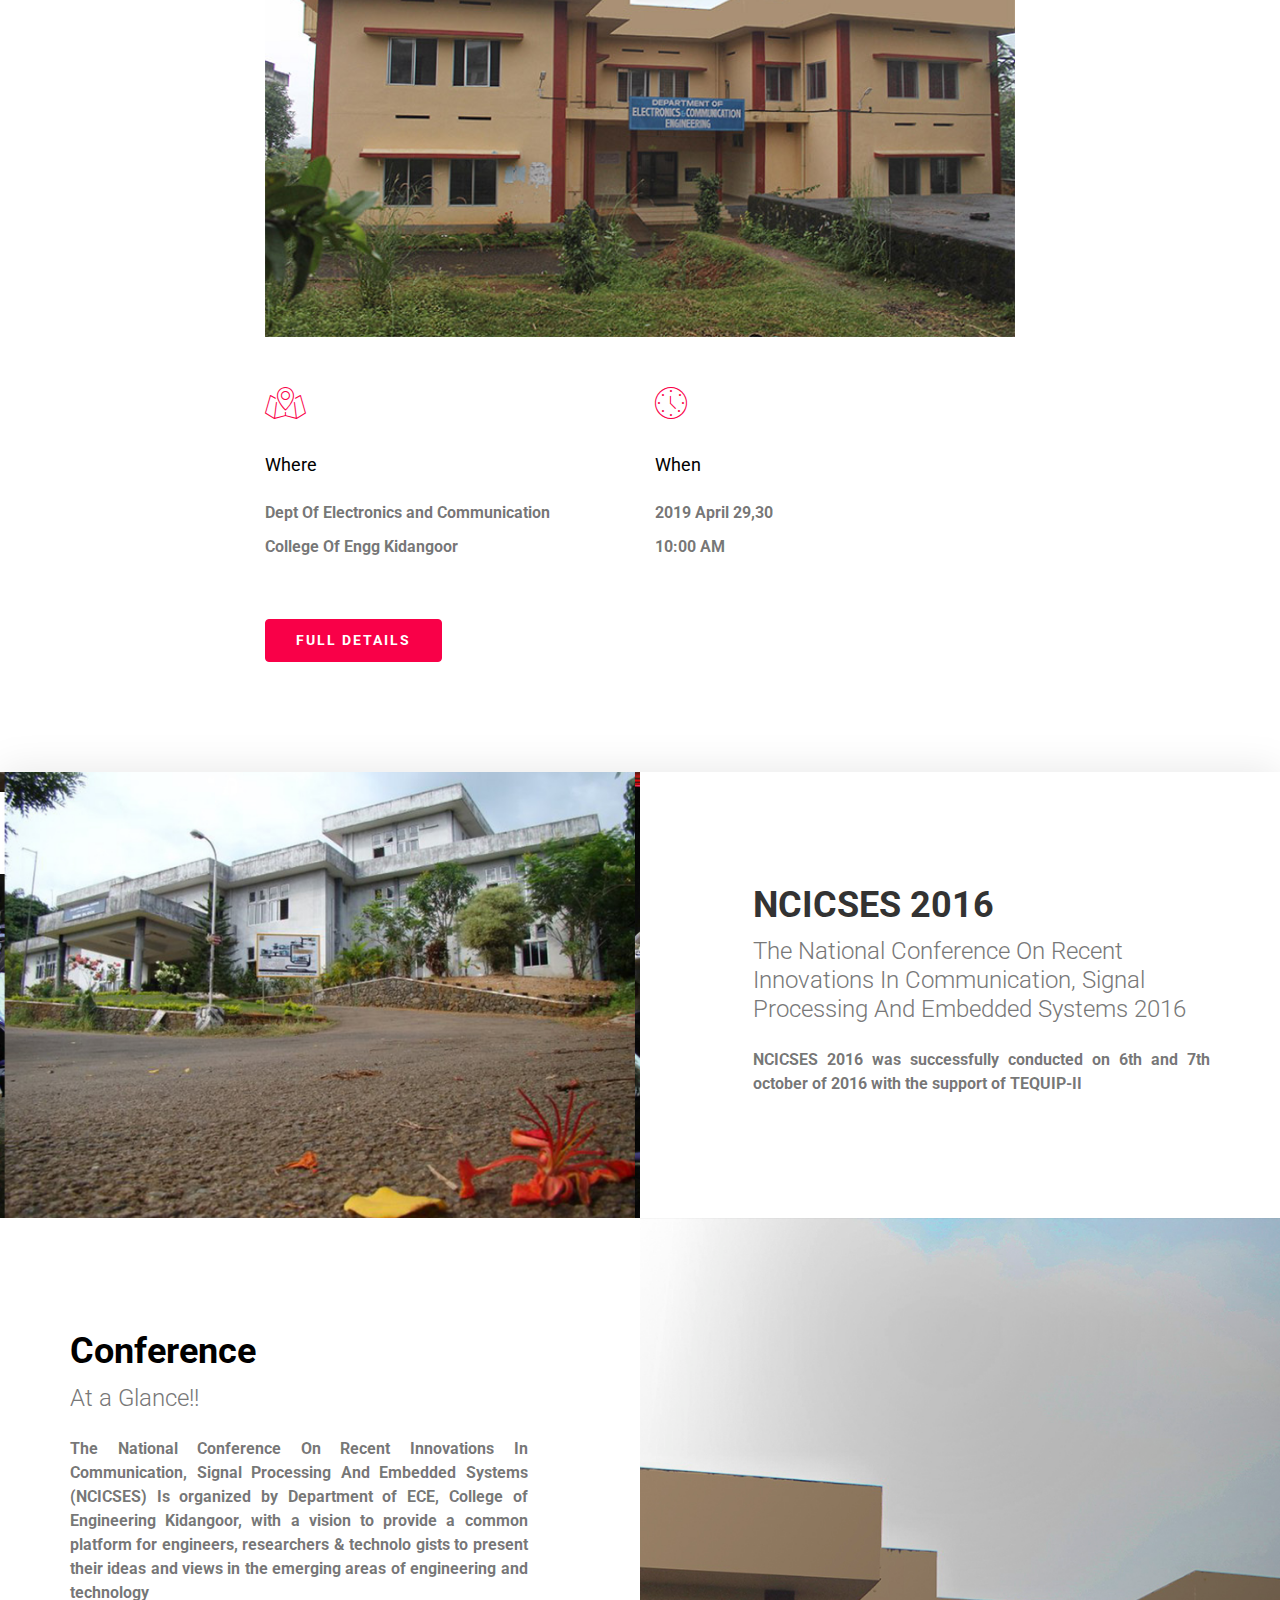
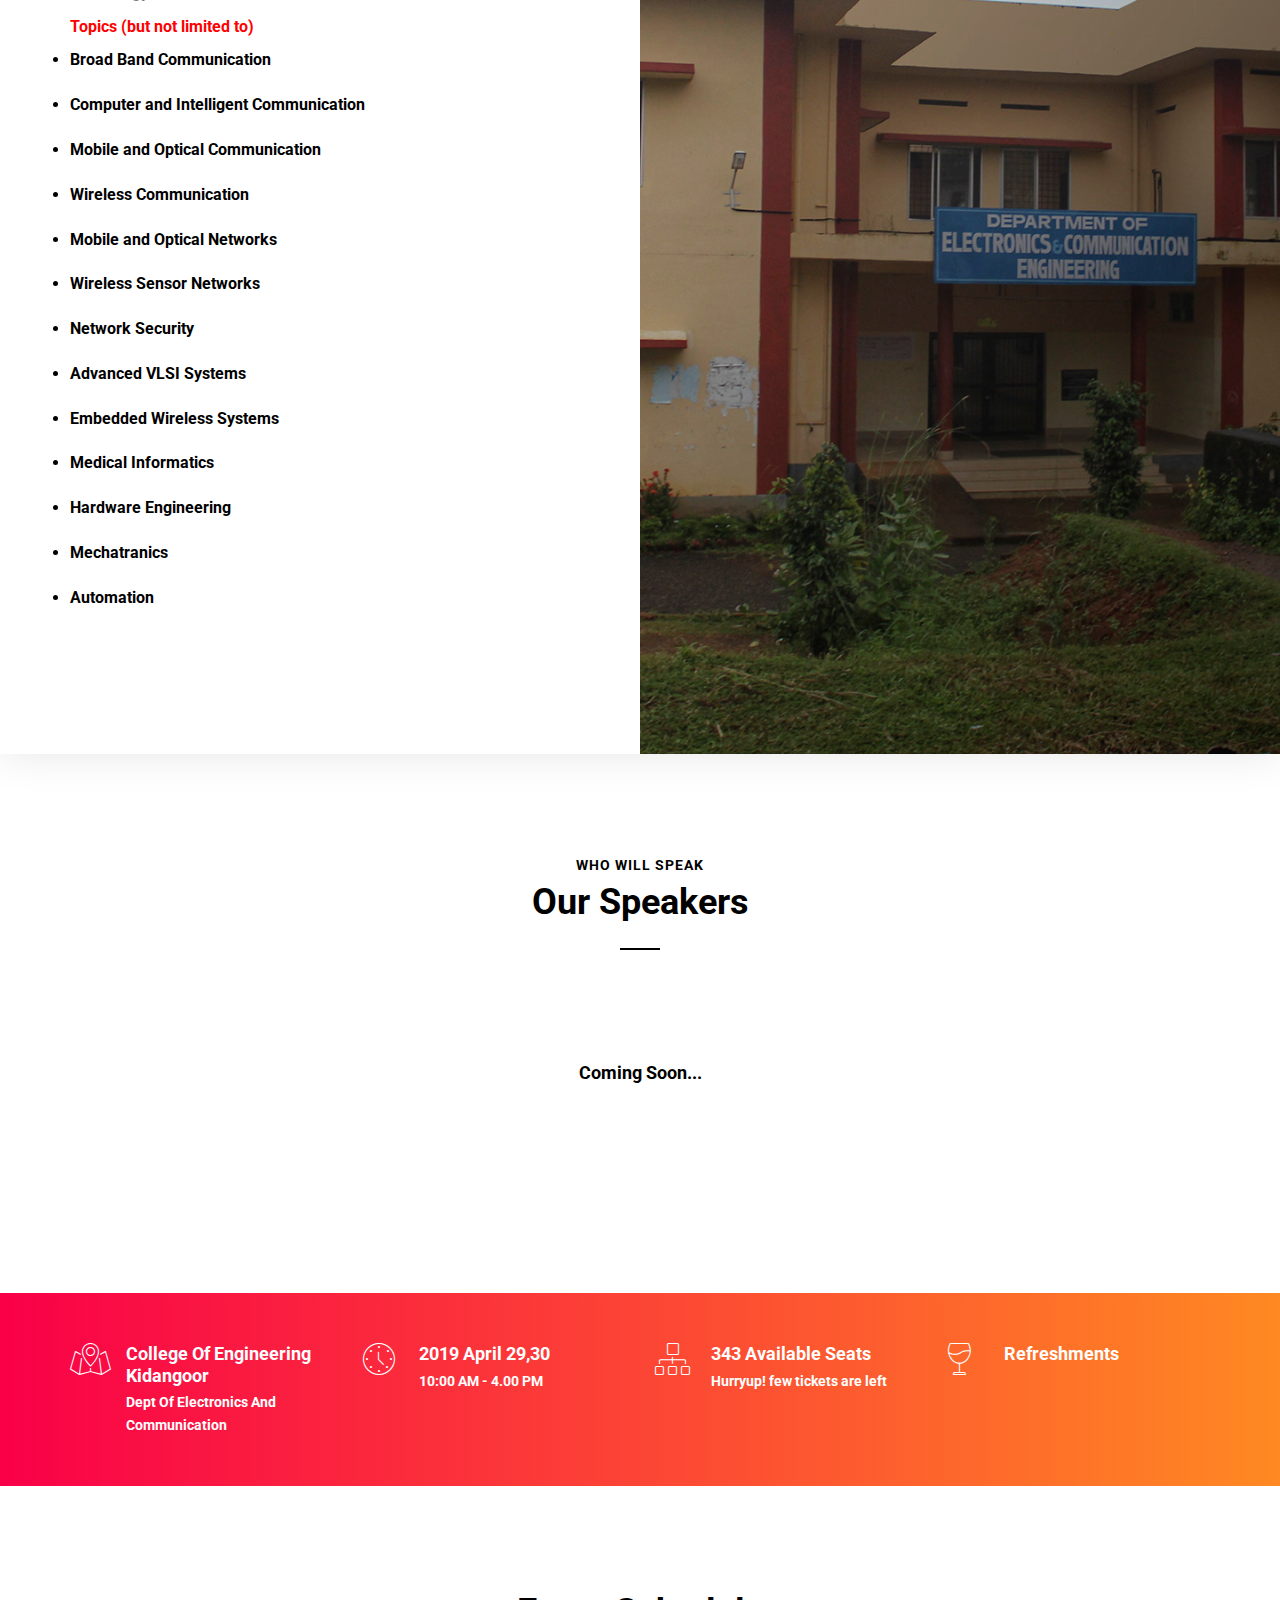
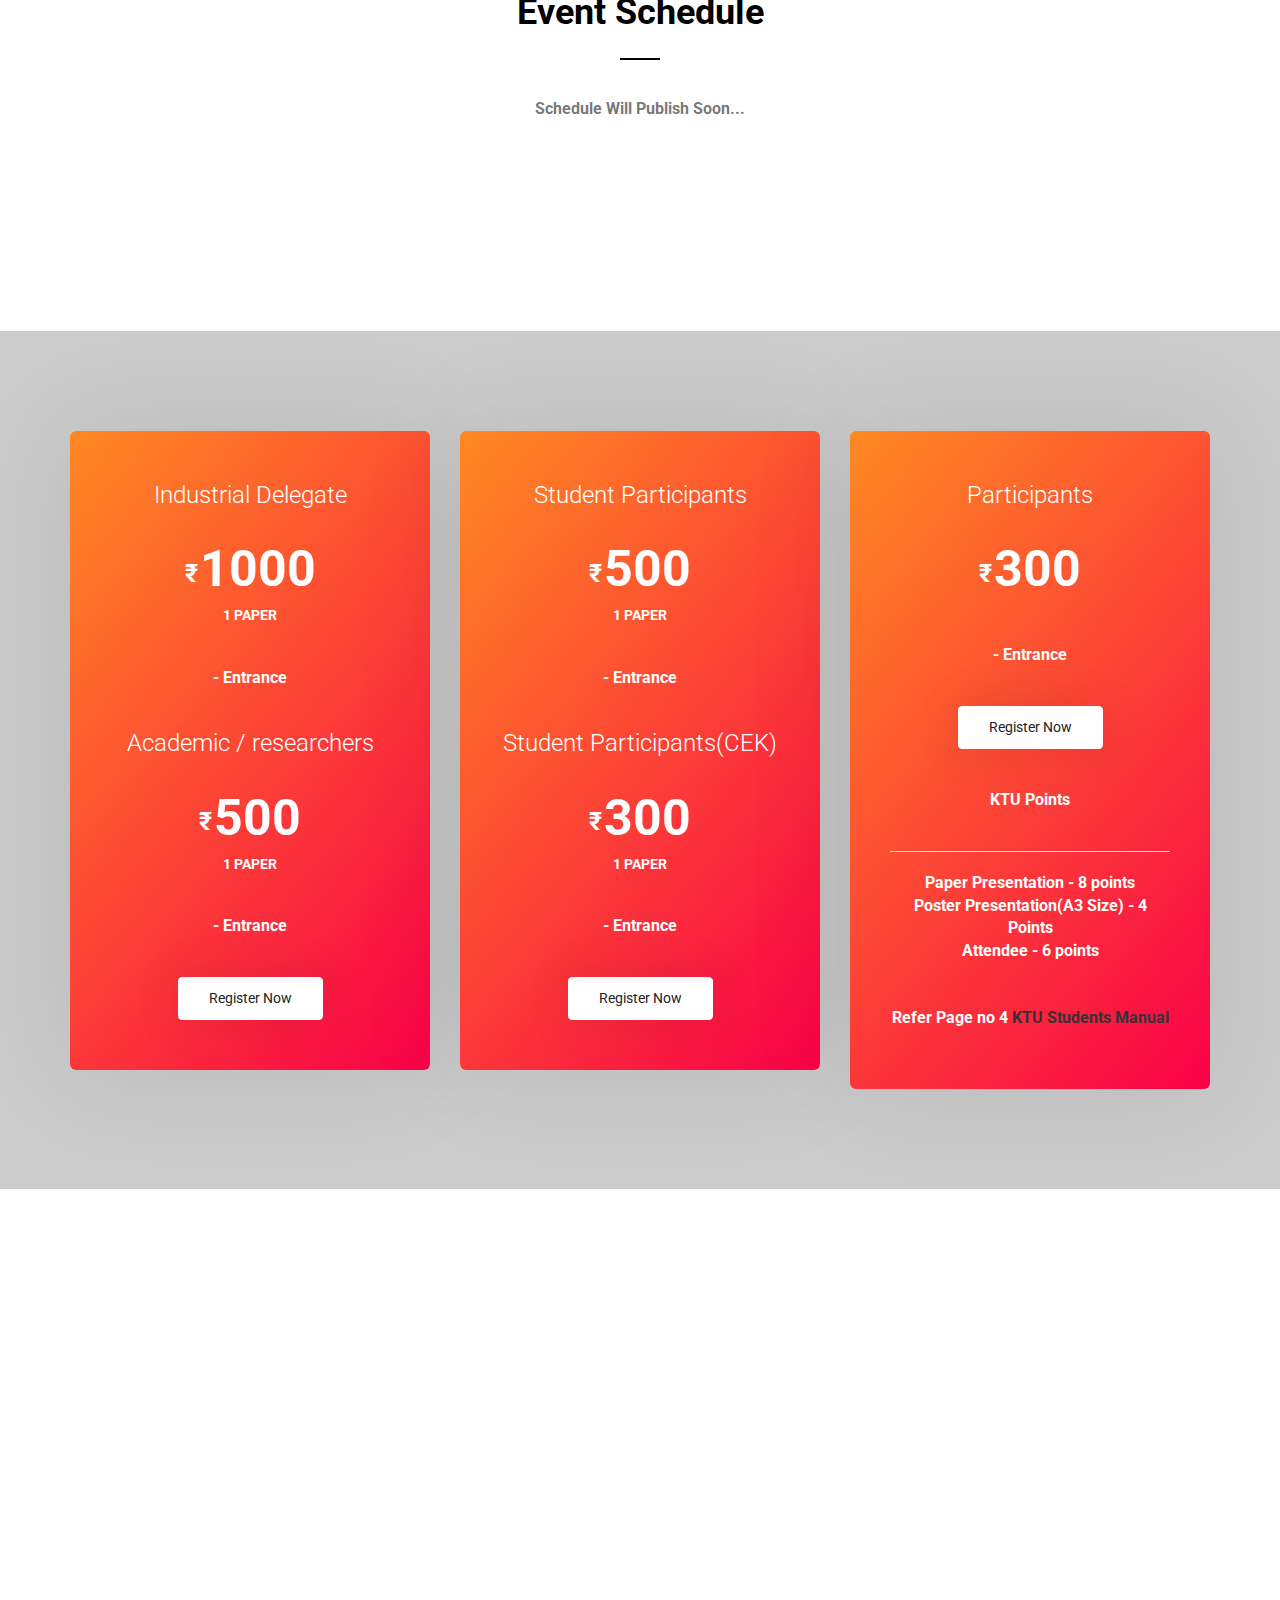
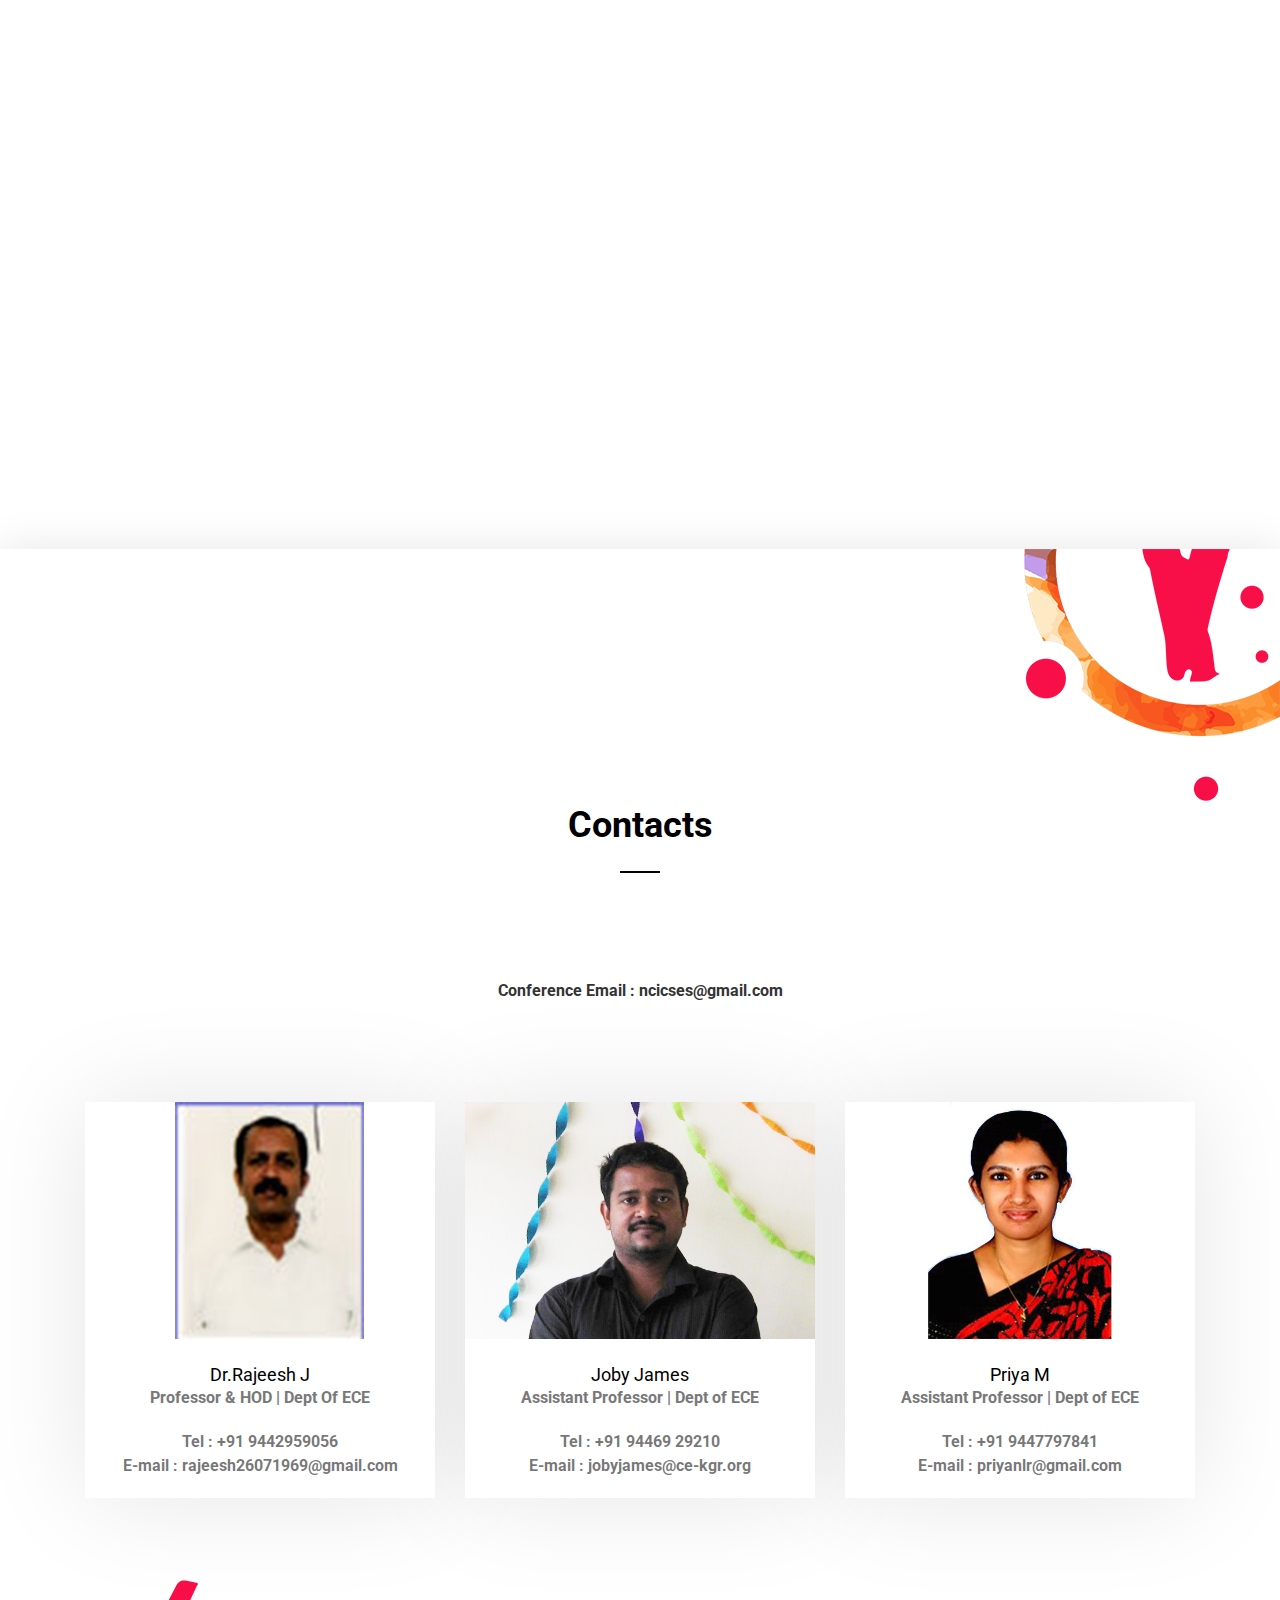
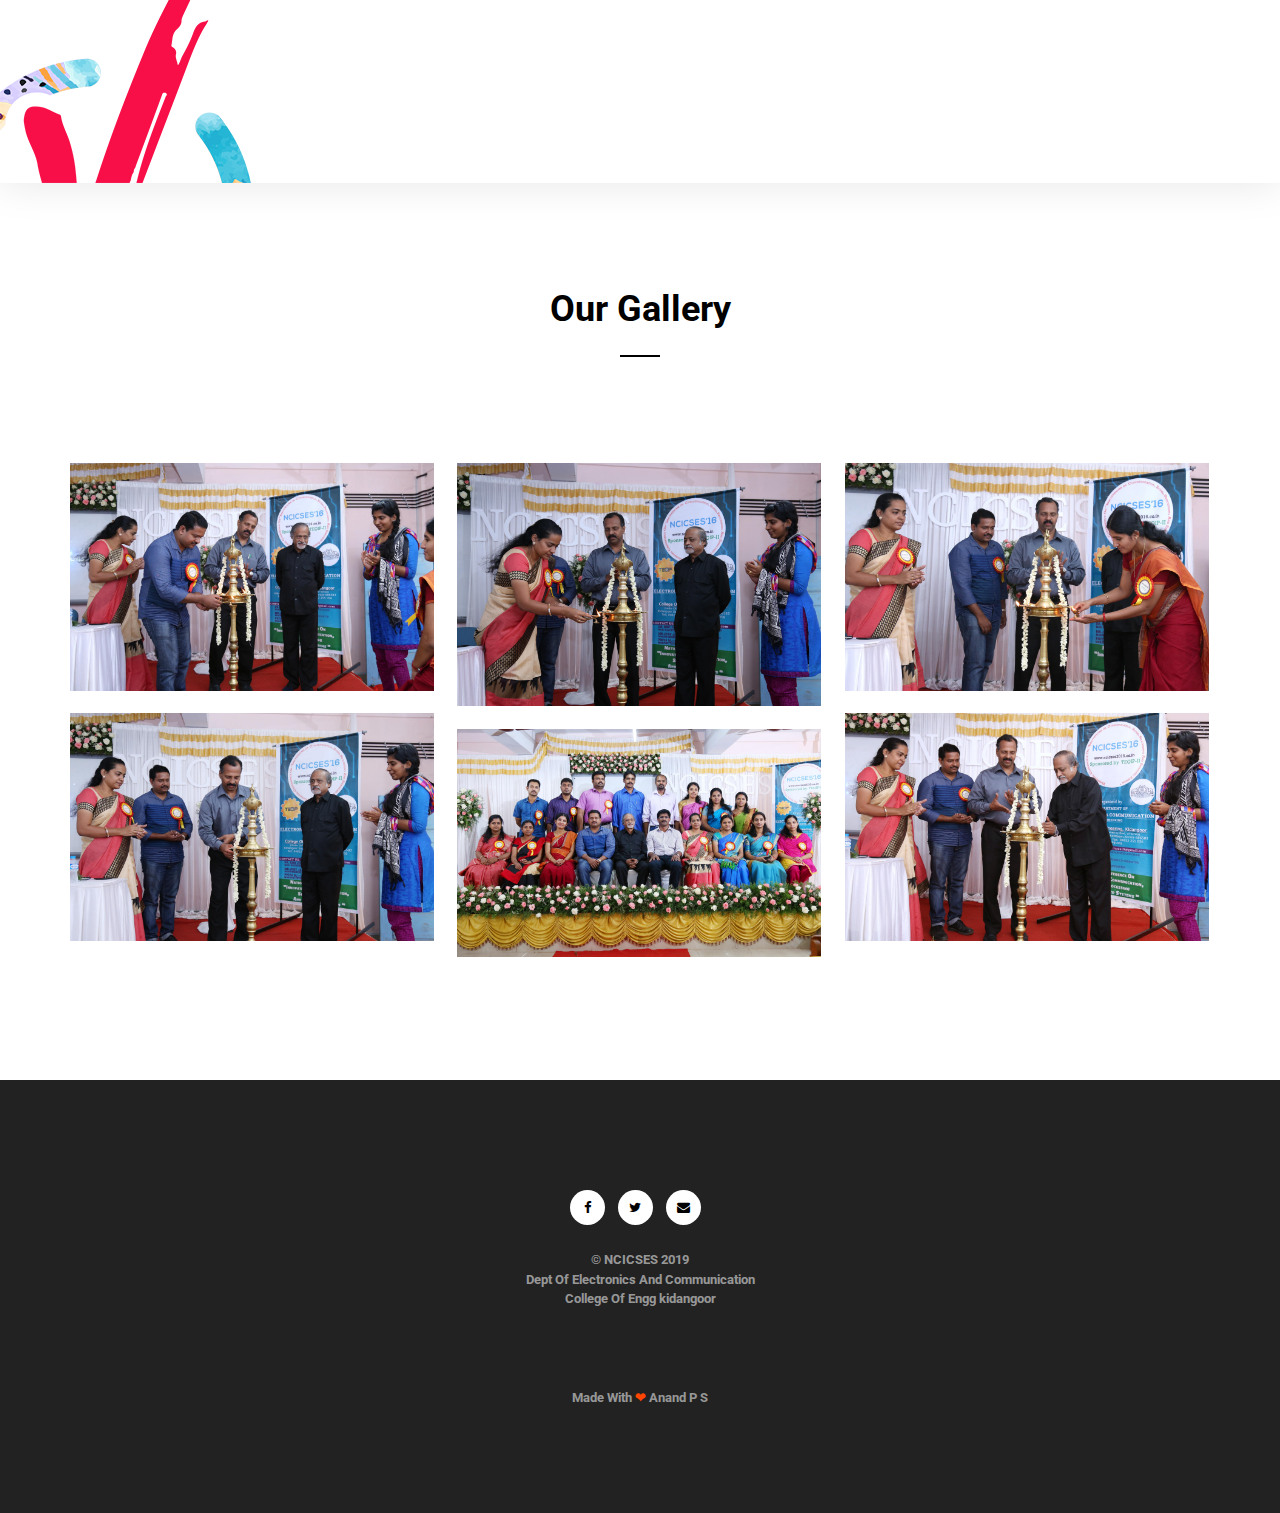
==== commit 2aaf65ea: "Update index.html" ====
--- a/index.html
+++ b/index.html
@@ -156,10 +156,10 @@
                     <h2 class="u-FontSize75 u-xs-FontSize40 u-Weight700 u-MarginTop150 u-MarginBottom0"><img
                             src="assets/imgs/logo-light1.png"> </h2>
                     <hr>
-                    <h4 class="  text-white u-Weight700 u-MarginTop0 u-MarginBottom0">2nd National Conference On
+                    <h6 class="  text-white u-Weight700 u-MarginTop0 u-MarginBottom0">2nd National Conference On
                         Recent
                         Innovations In Communication, Signal Processing & Embedded
-                        Systems</h4>
+                        Systems<br>Sponsored By TEQIP II Four Funds</h6>
                     <hr>
 
 
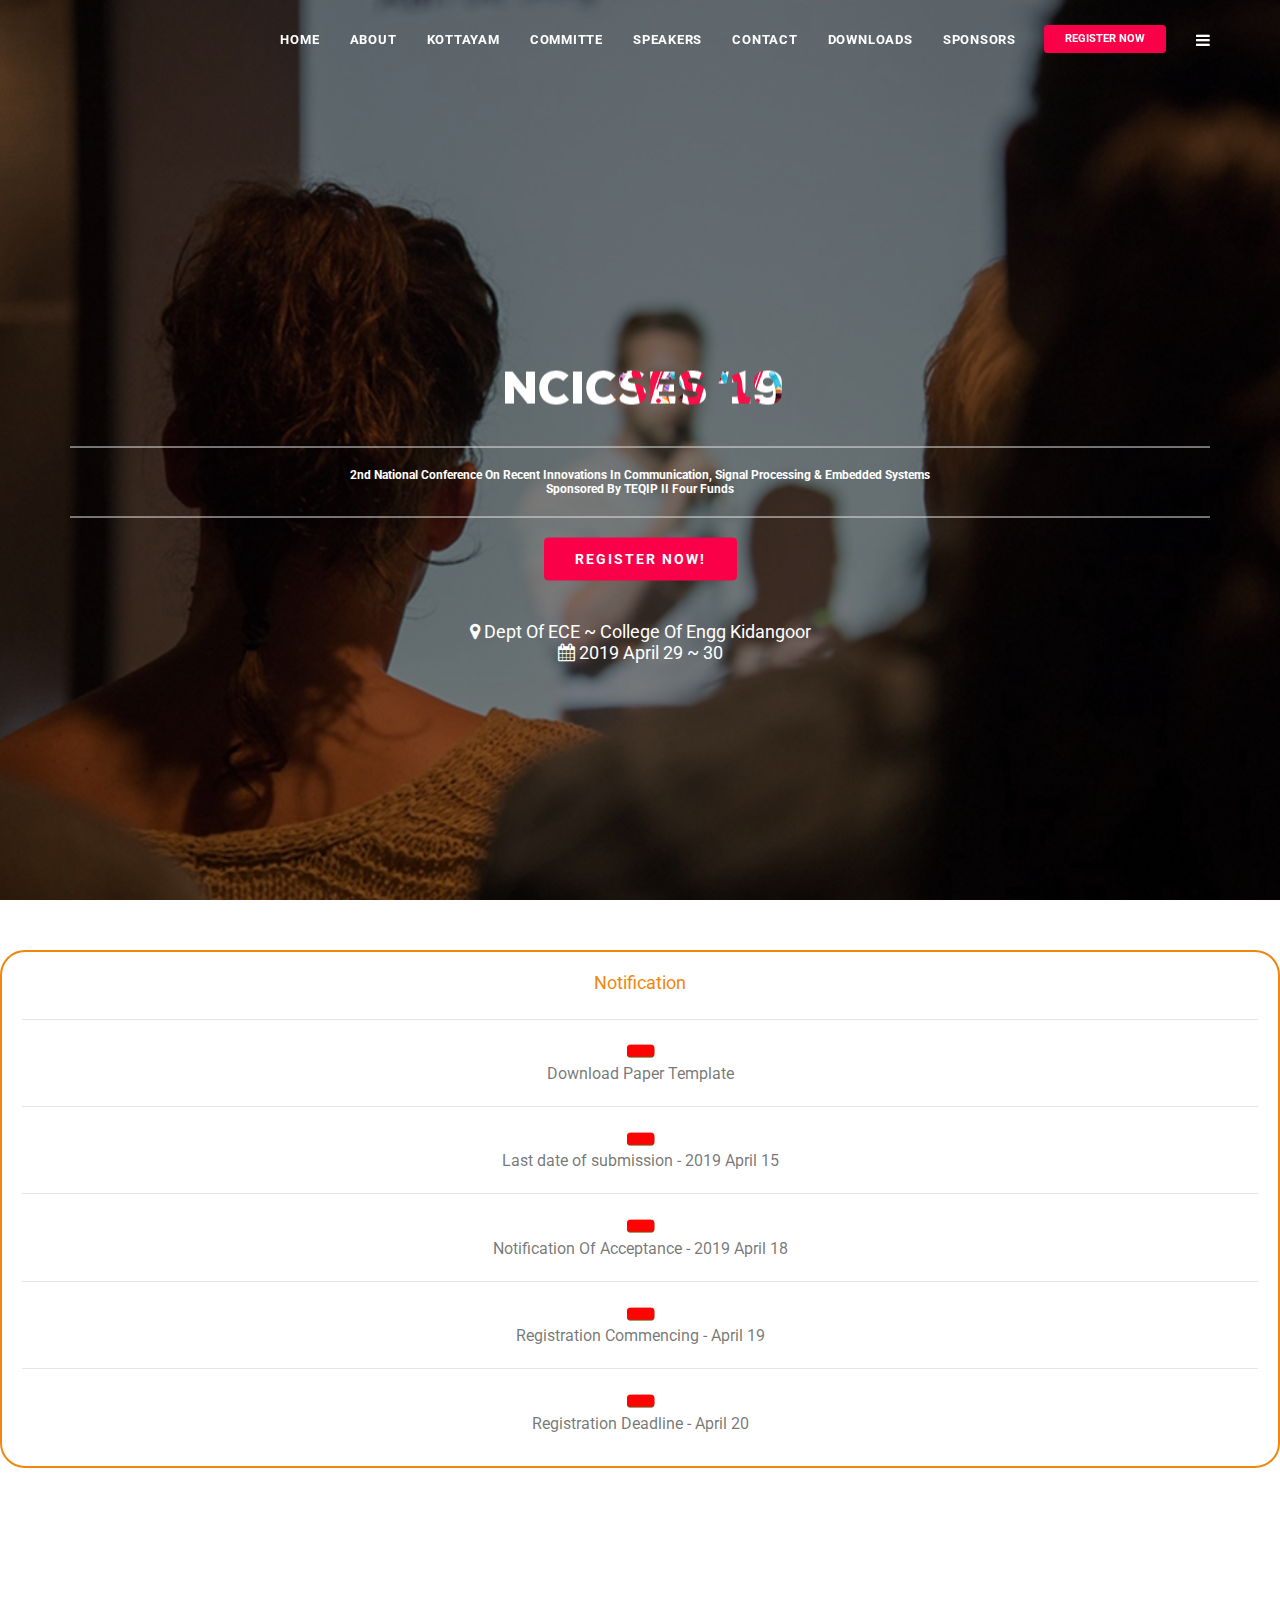
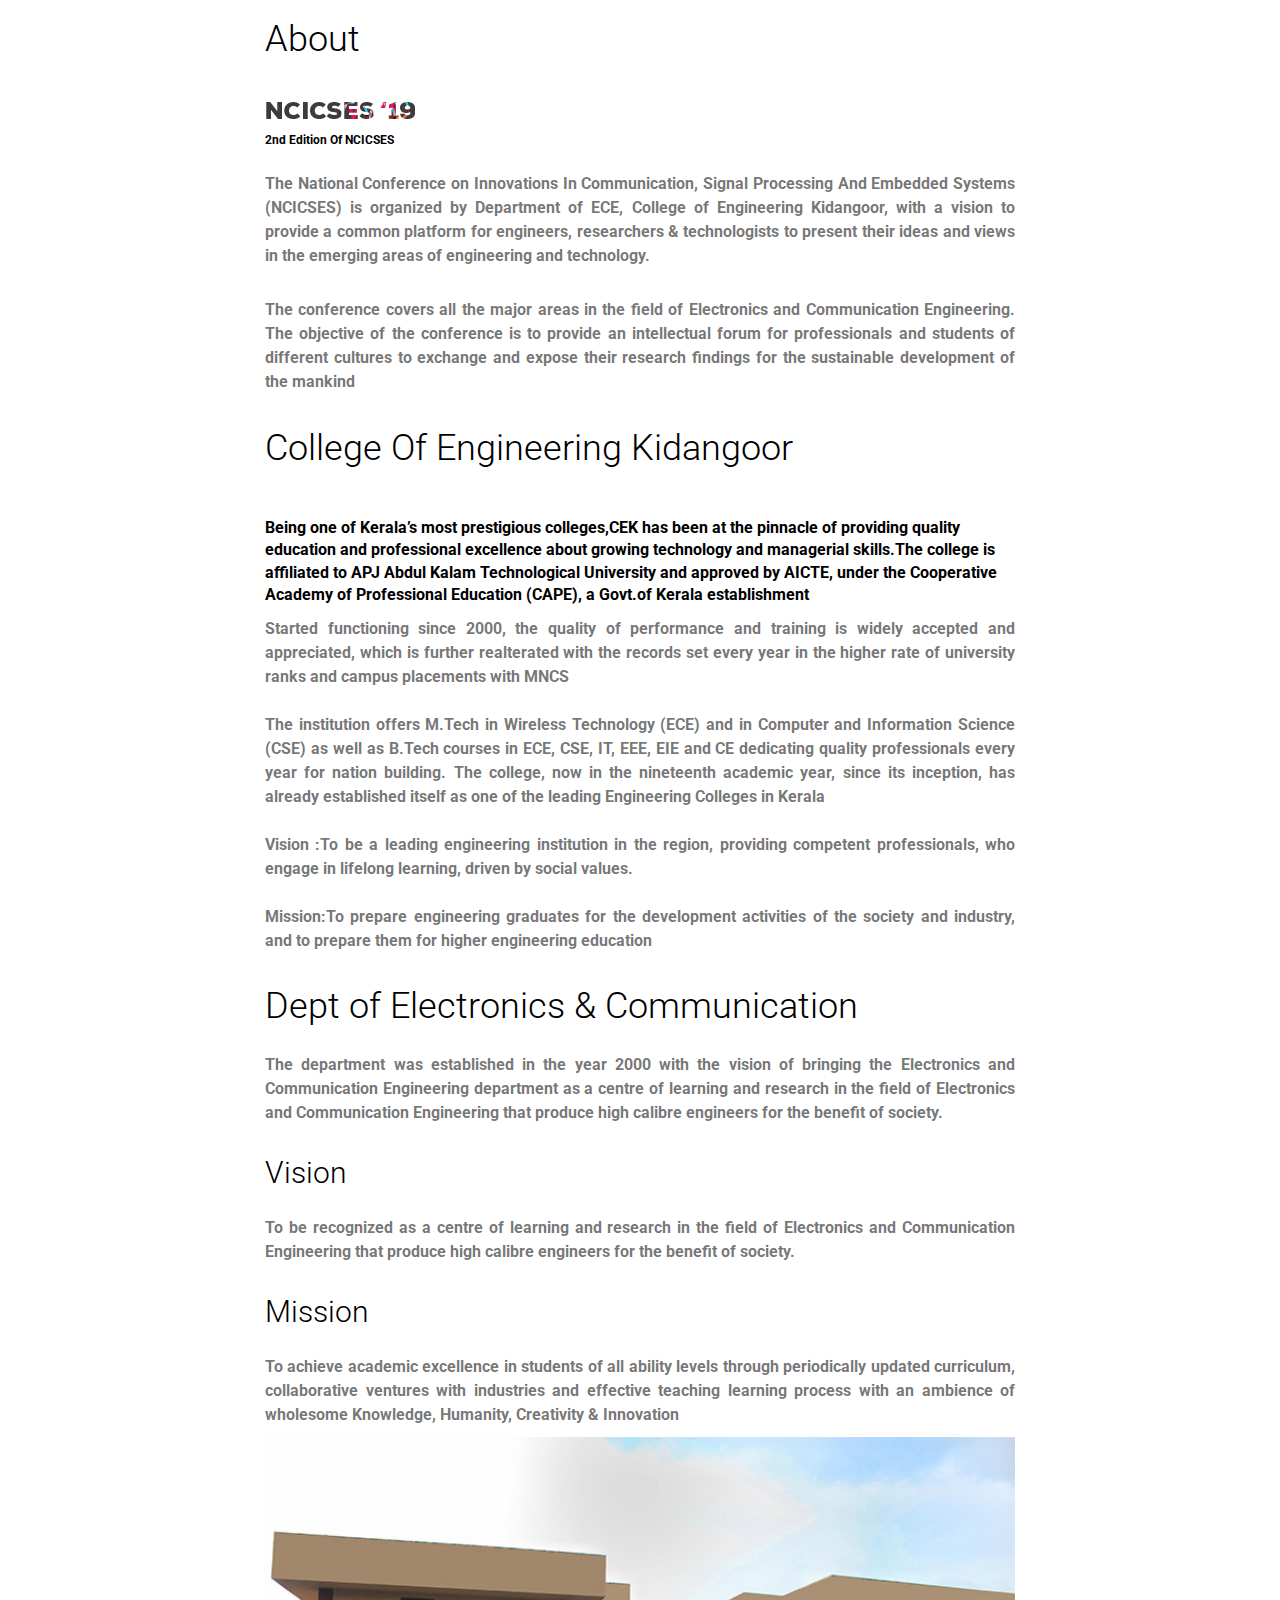
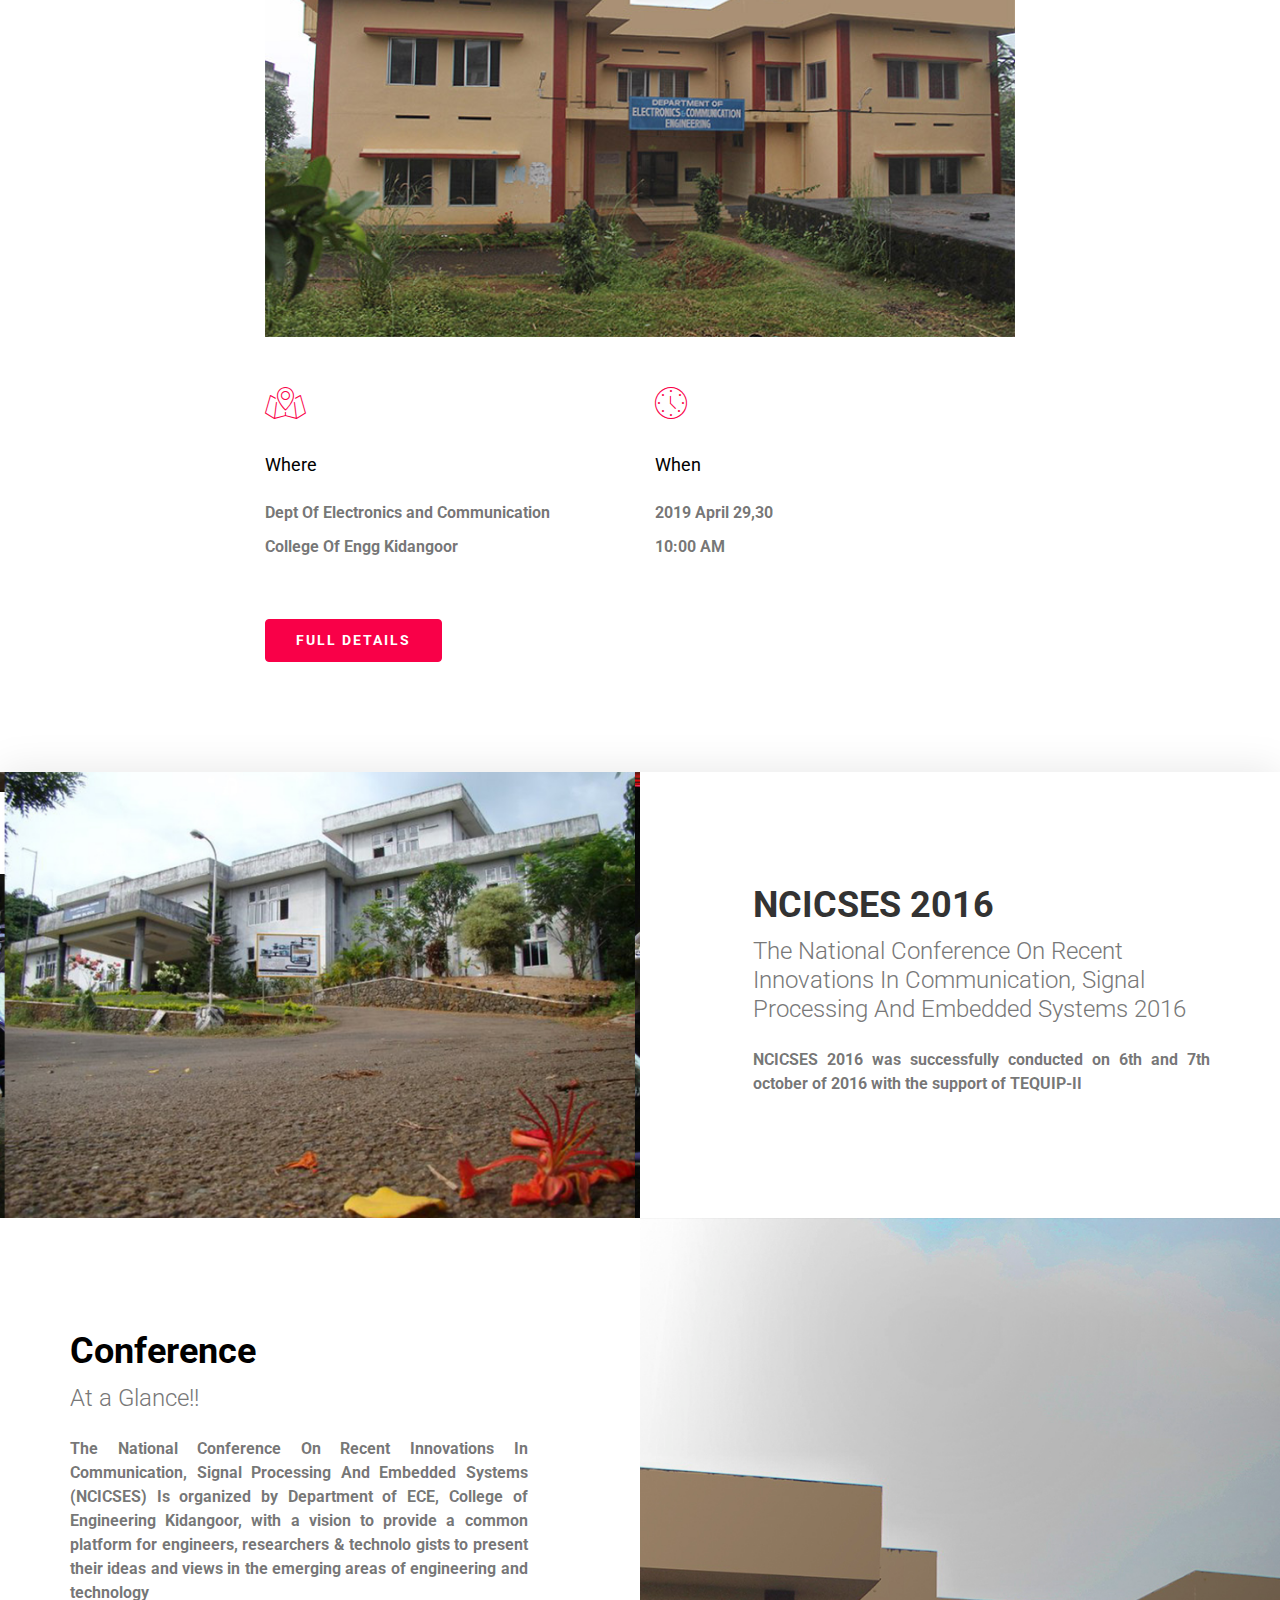
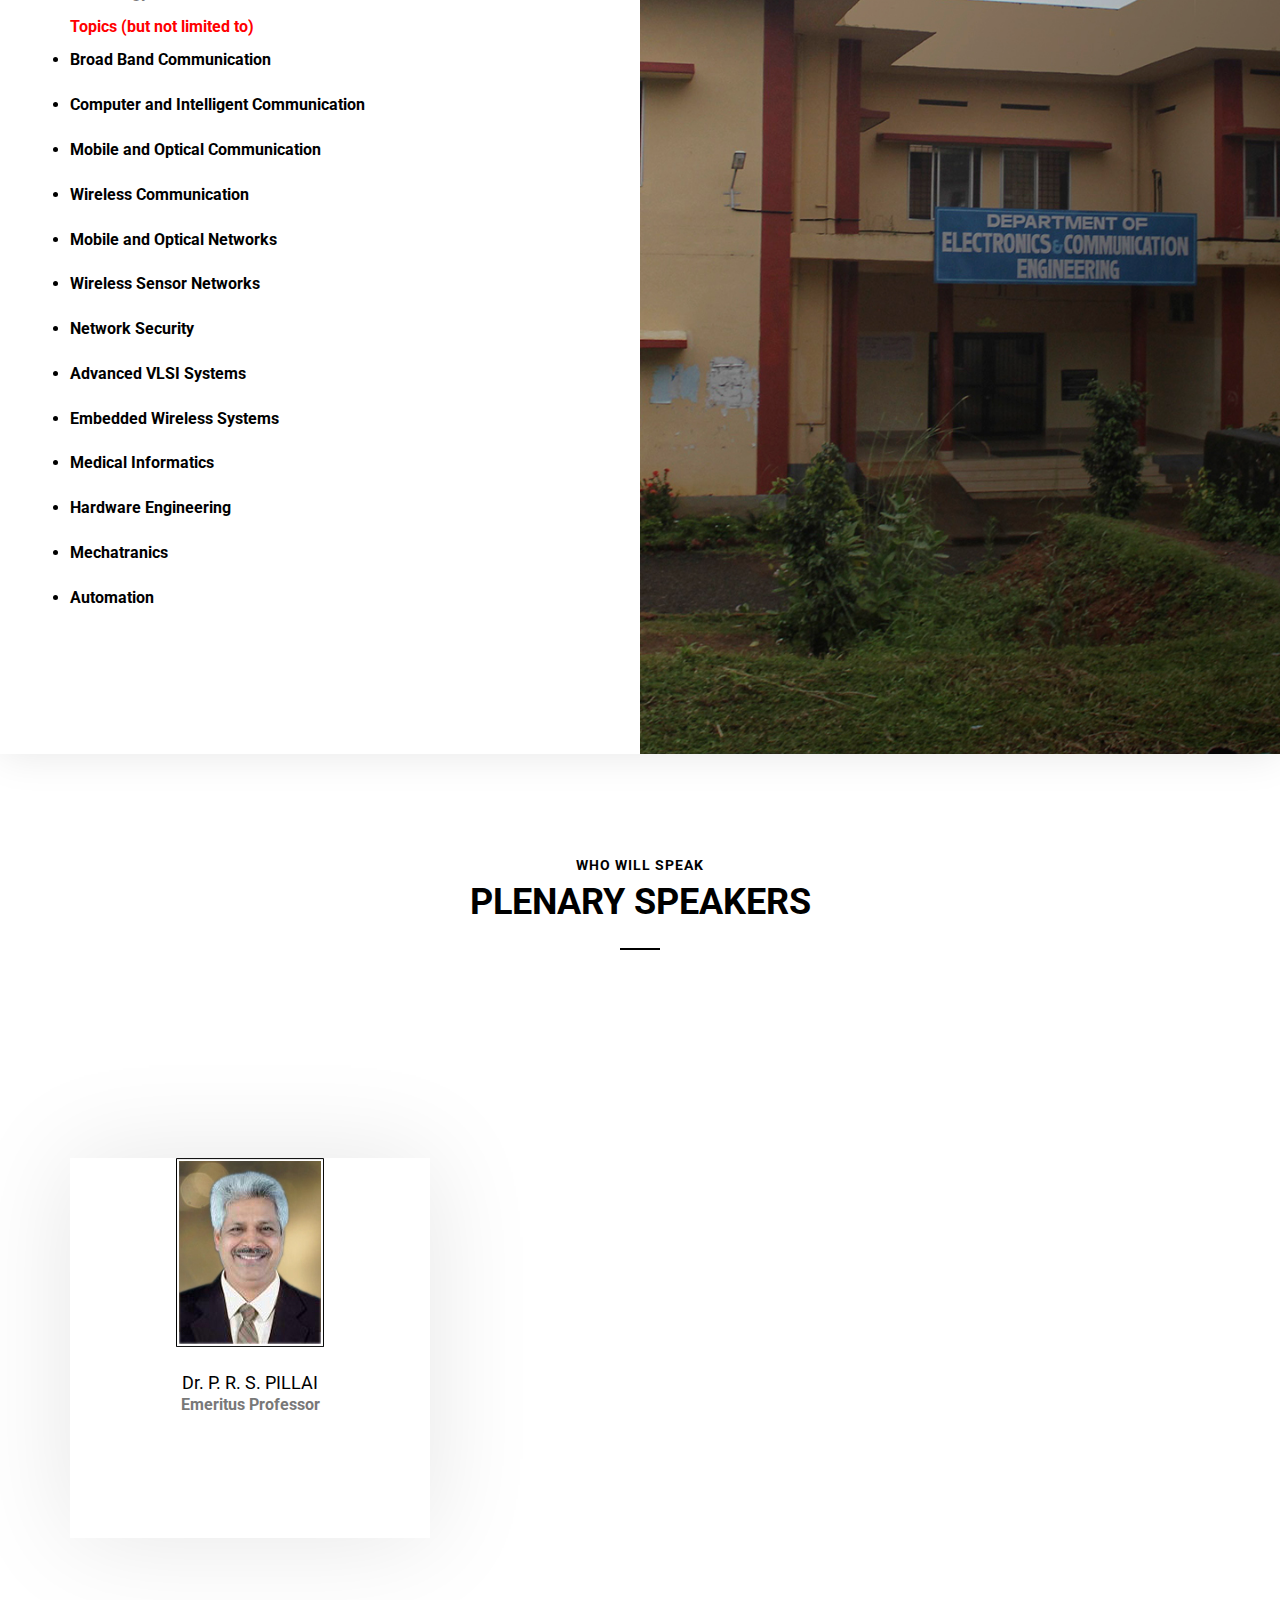
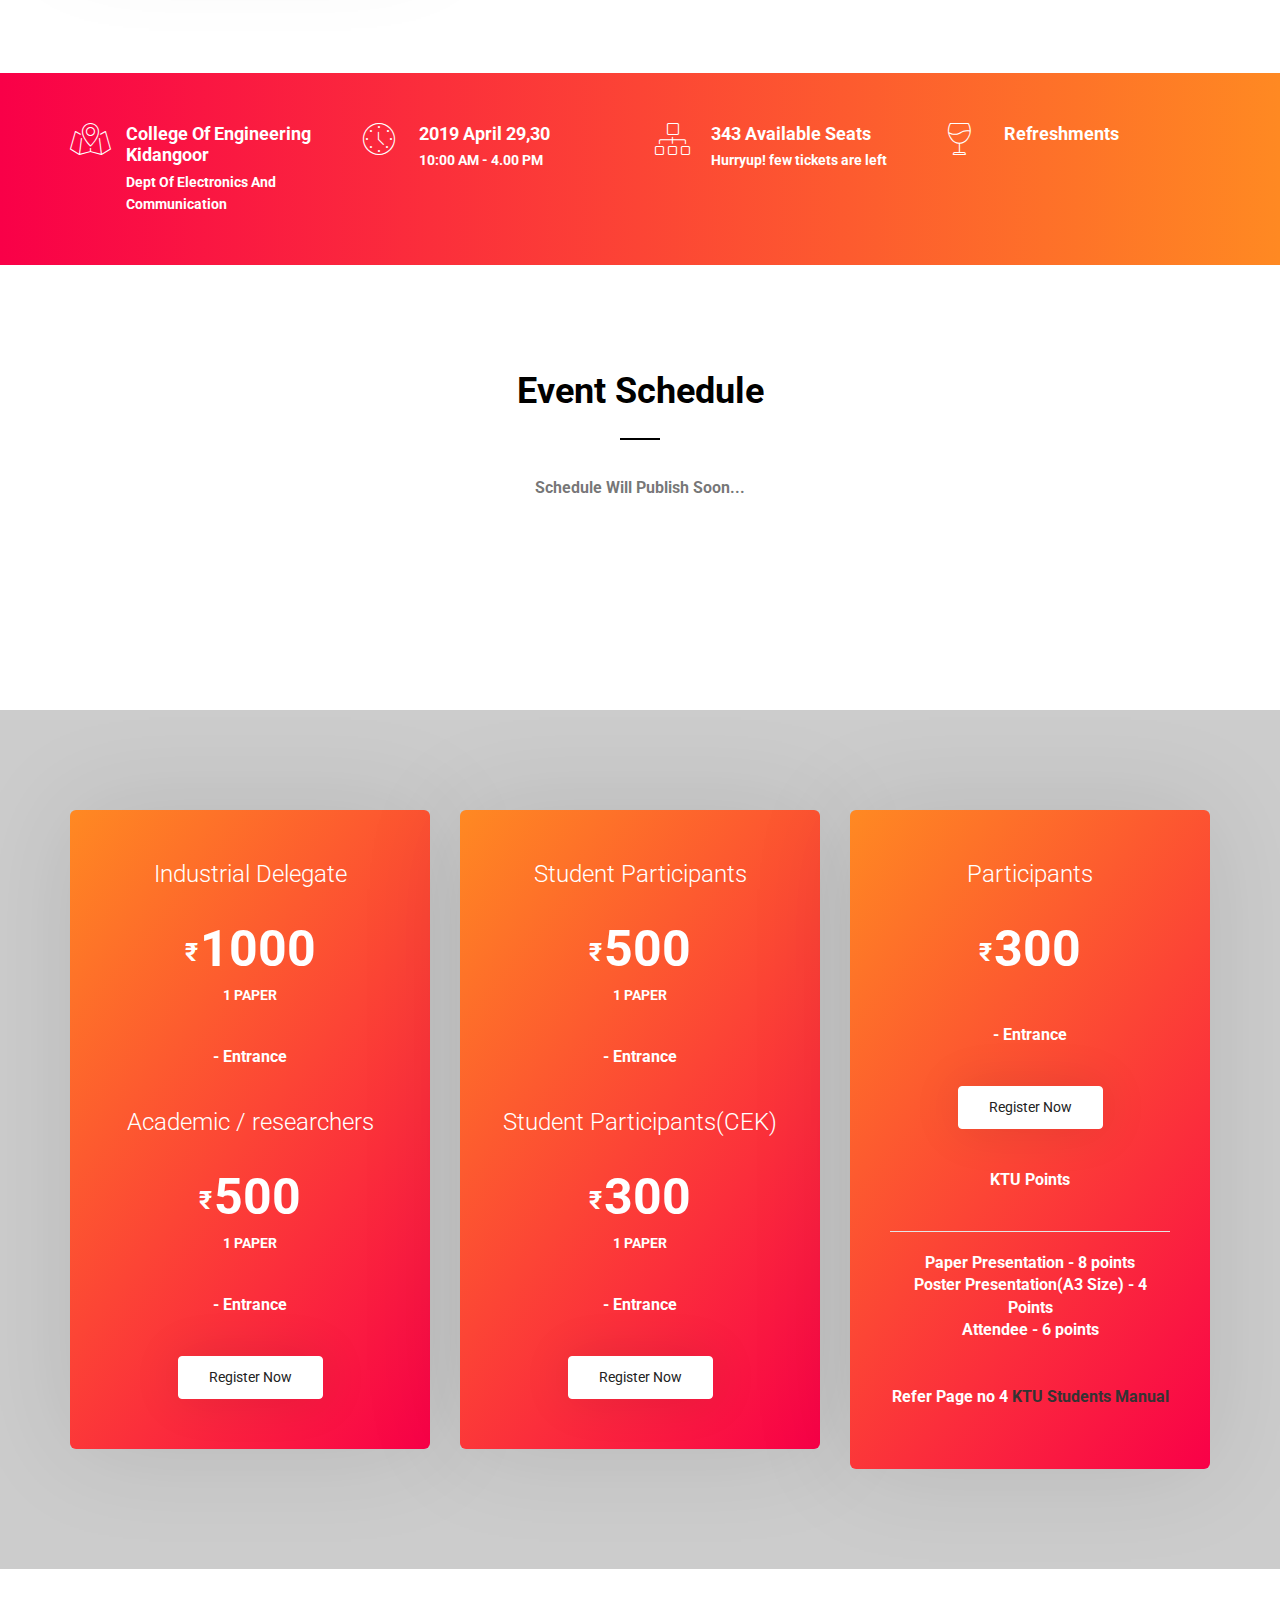
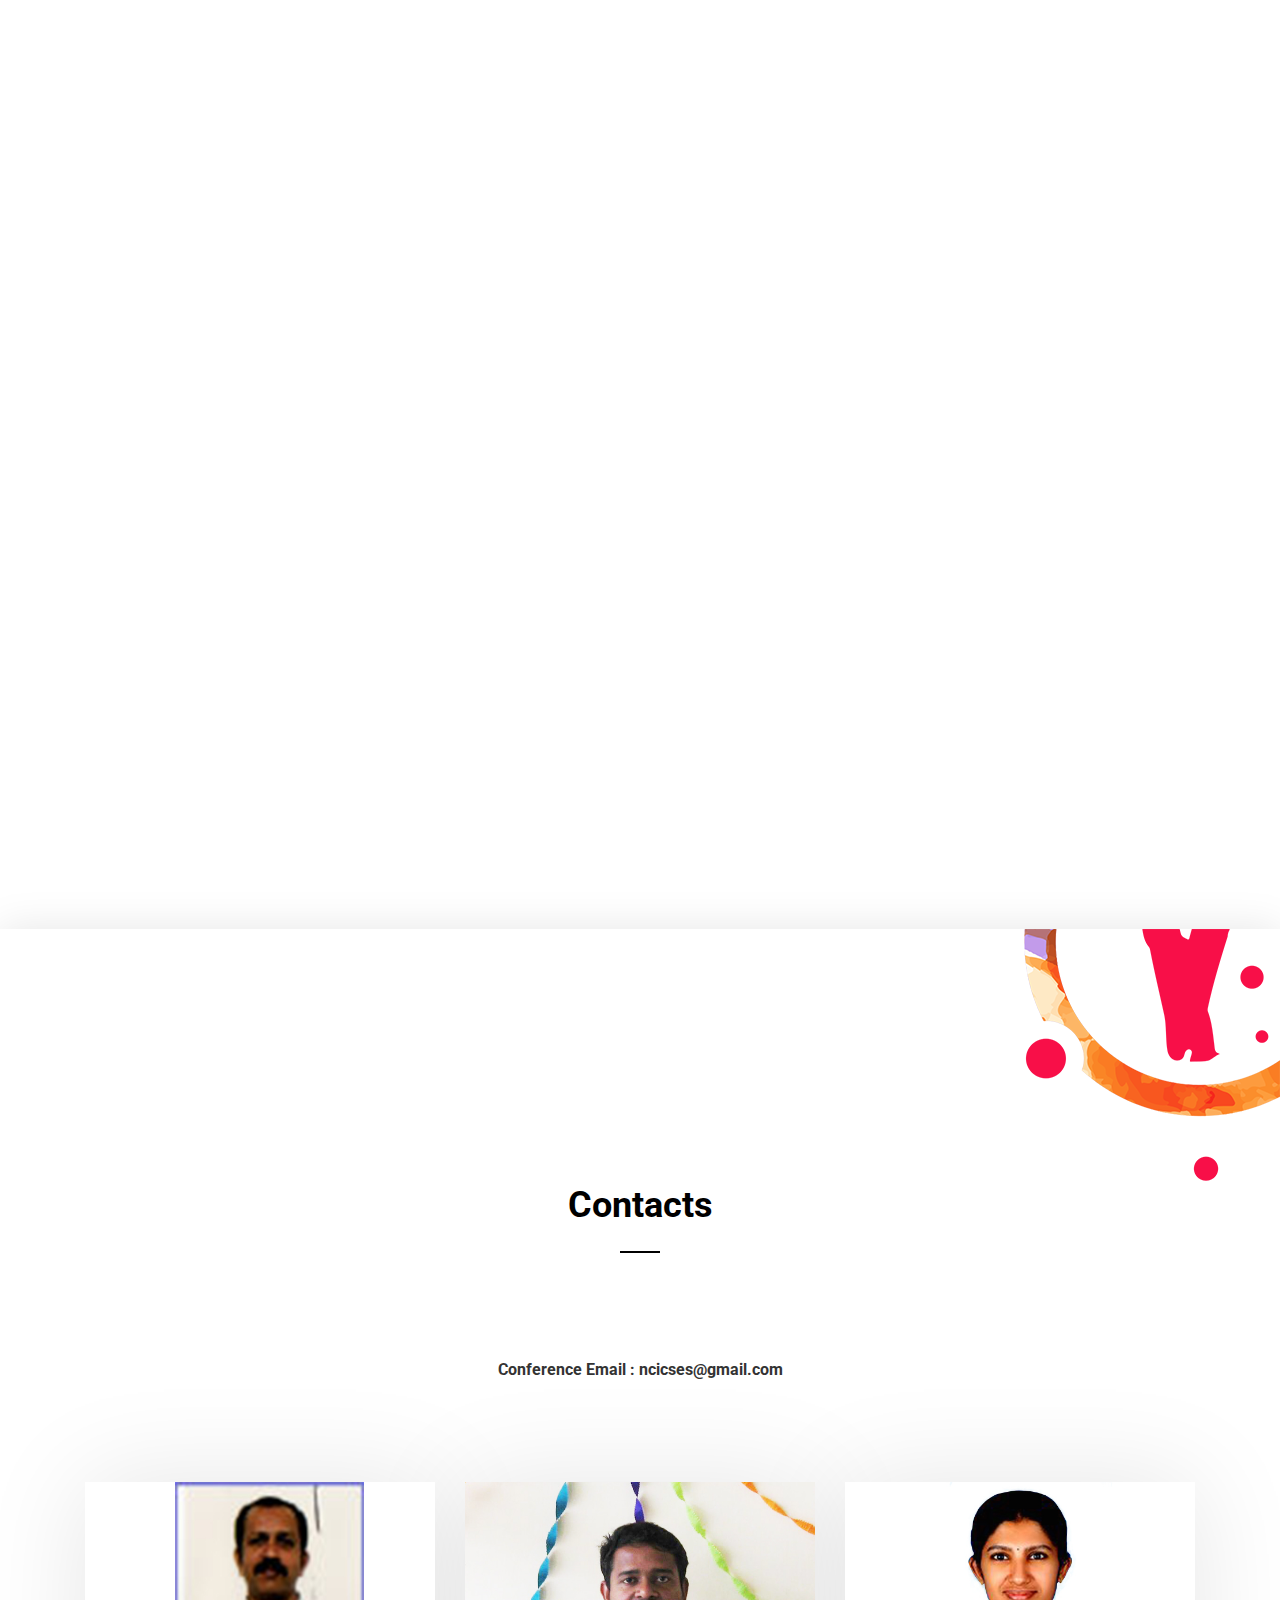
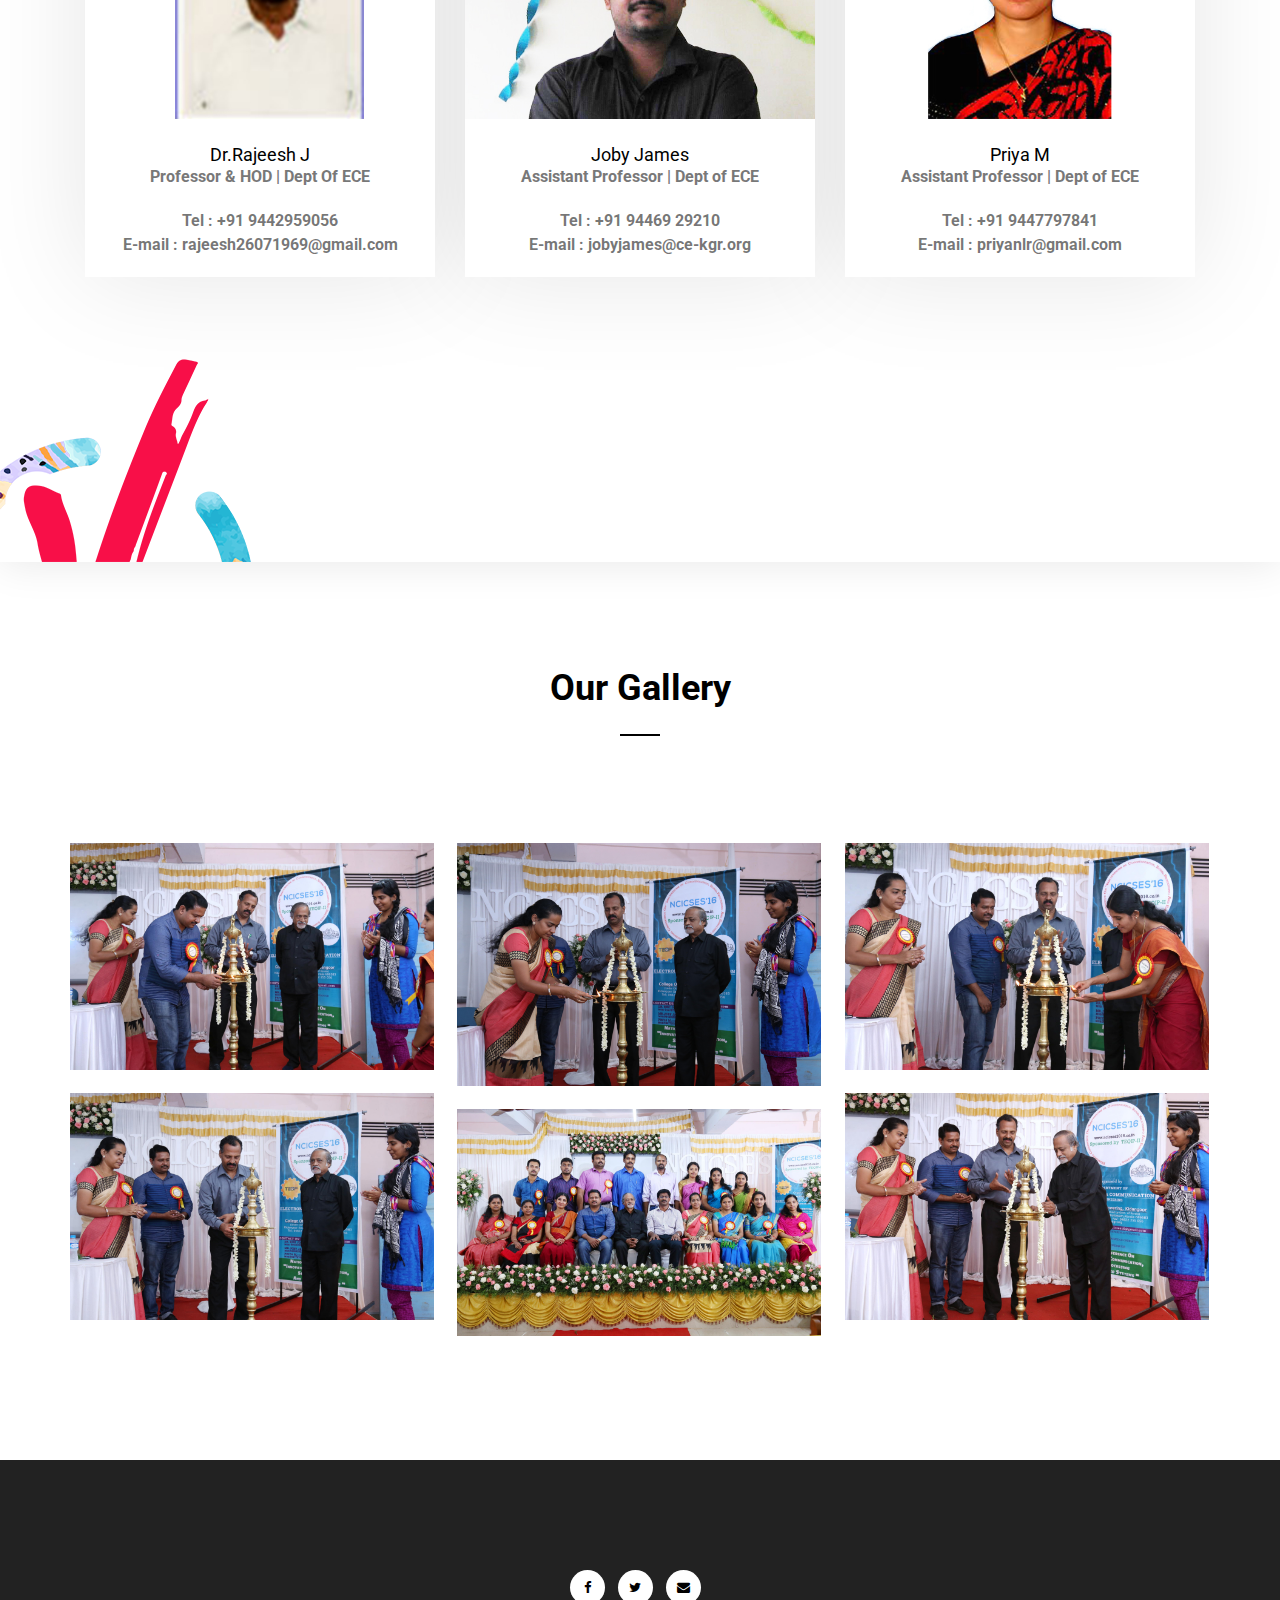
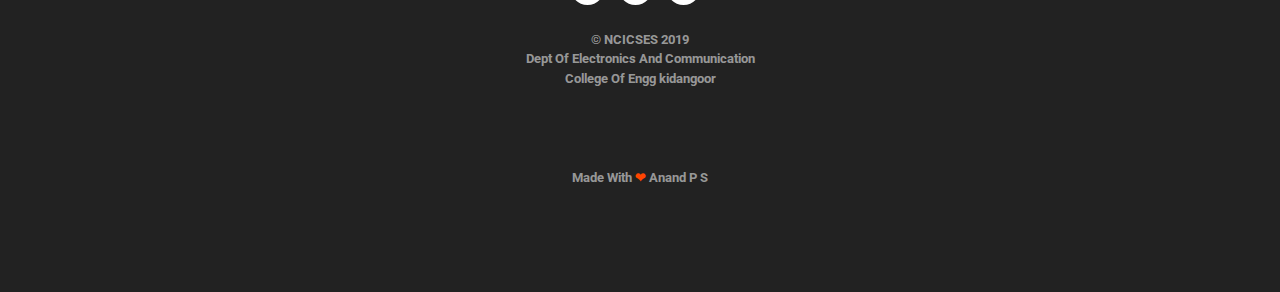
==== commit 846c43dd: "profile" ====
--- a/index.html
+++ b/index.html
@@ -78,7 +78,7 @@
 
                         </li>
                         <li class="dropdown">
-                            <a href="#schedule">Schedule</a>
+                            <a href="#speakers">Speakers</a>
 
                         </li>
                         <li class="dropdown">
@@ -425,16 +425,16 @@
             <div class="row">
                 <div class="col-md-12 text-center u-MarginBottom100 u-xs-MarginBottom30 u-sm-MarginBottom30">
                     <small class="text-uppercase u-LetterSpacing1">Who will speak</small>
-                    <h1 class="u-MarginTop5 u-MarginBottom10 u-Weight700">Our Speakers</h1>
+                    <h1 class="u-MarginTop5 u-MarginBottom10 u-Weight700">PLENARY SPEAKERS</h1>
                     <div class="Split Split--height2"></div>
                 </div>
             </div>
             <div class="col-md-12 text-center u-MarginBottom100 u-xs-MarginBottom30 u-sm-MarginBottom30">
 
-                <h4 class="u-MarginTop5 u-MarginBottom10 u-Weight700">Coming Soon...</h4>
-
-            </div>
-            <!-- <div class="row text-center">
+                
+
+            </div>
+            <div class="row text-center">
                 <div class="col-md-4 col-sm-6 u-MarginBottom35">
                     <div class="u-BoxShadow100 spk-row">
                         <div class="Blurb u-InlineBlock">
@@ -446,54 +446,32 @@
                                 </figure>
                             </a>
 
-                            <h4 class="u-MarginTop25 u-MarginBottom0">Jonathan Smith</h4>
-                            <p class="text-gray">COO, Apple Inc.</p>
-                            <p class="u-MarginTop20 u-MarginBottom20 Anchors">
-                                <a class="text-muted" href="#"><i class="fa fa-twitter" aria-hidden="true"></i></a>
-                                <a class="text-muted" href="#"><i class="fa fa-linkedin" aria-hidden="true"></i></a>
-                                <a class="text-muted" href="#"><i class="fa fa-dribbble" aria-hidden="true"></i></a>
-                            </p>
+                            <h4 class="u-MarginTop25 u-MarginBottom0">Dr. P. R. S. PILLAI</h4>
+                            <p class="text-gray">Emeritus Professor</p>
+                            
 
                             <div id="test-popup" class="white-popup mfp-hide">
                                 <div class="row">
                                     <div class="col-md-5">
                                         <img class="img-responsive" src="assets/imgs/speakers/t3.jpg" alt="...">
-                                        <div
-                                            class="u-MarginTop30 u-MarginBottom30 social-links sl-default border-link round-link colored-link text-center">
-                                            <a href="#" class="facebook">
-                                                <i class="fa fa-facebook"></i>
-                                            </a>
-                                            <a href="#" class="twitter">
-                                                <i class="fa fa-twitter"></i>
-                                            </a>
-                                            <a href="#" class="g-plus">
-                                                <i class="fa fa-google-plus"></i>
-                                            </a>
-                                            <a href="#" class="youtube">
-                                                <i class="fa fa-youtube"></i>
-                                            </a>
-                                        </div>
+                                        
                                     </div>
                                     <div class="col-md-7">
-                                        <h3 class="u-MarginTop0 u-MarginBottom0">Jonathan Smith</h3>
-                                        <p class="text-gray">COO, Apple Inc.</p>
-
-                                        <p>Lorem ipsum dolor sit amet, consectetur adipisicing elit. Placeat numquam,
-                                            nemo distinctio doloremque cupiditate vel cum. Rem inventore quisquam,
-                                            nostrum sequi porro, quaerat necessitatibus esse sit molestias ut, incidunt
-                                            harum!</p>
-                                        <p>Lorem ipsum dolor sit amet, consectetur adipisicing elit. Placeat numquam,
-                                            nemo distinctio doloremque cupiditate vel cum. Rem inventore quisquam,
-                                            nostrum sequi porro, quaerat necessitatibus esse sit molestias ut, incidunt
-                                            harum!</p>
-
-                                    </div>
-                                </div>
-                            </div>
-                        </div>
-                    </div>
-                </div>
-                <div class="col-md-4 col-sm-6 u-MarginBottom35">
+                                        <h3 class="u-MarginTop0 u-MarginBottom0">Dr. P. R. S. PILLAI</h3>
+                                        <p class="text-gray">Emeritus Professor</p>
+
+                                        <p>Professor & Head,  Department of Electronics,Cochin University of Science & Technology, Cochin -682022.</p>
+                                        <p>M.Sc.(spln: Electronics), Kerala University (1977)Ph.D. (Underwater Communication), Cochin University (1982)<br>
+
+                                            <a href="http://doe.cusat.ac.in/faculty/Resume_PRSP.pdf">Complete Profile</a></p>
+
+                                    </div>
+                                </div>
+                            </div>
+                        </div>
+                    </div>
+                </div>
+               <!--  <div class="col-md-4 col-sm-6 u-MarginBottom35">
                     <div class="u-BoxShadow100 spk-row">
                         <div class="Blurb u-InlineBlock">
                             <a href="#test-popup2" class="open-popup-link hover-img">
@@ -606,8 +584,8 @@
 
                         </div>
                     </div>
-                </div>
-                <div class="col-md-4 col-sm-6 u-MarginBottom35">
+                </div> -->
+                <!-- <div class="col-md-4 col-sm-6 u-MarginBottom35">
                     <div class="u-BoxShadow100 spk-row">
                         <div class="Blurb u-InlineBlock">
                             <a href="#test-popup4" class="open-popup-link hover-img">
@@ -720,8 +698,8 @@
 
                         </div>
                     </div>
-                </div>
-                <div class="col-md-4 col-sm-6 u-MarginBottom35">
+                </div> -->
+                <!-- <div class="col-md-4 col-sm-6 u-MarginBottom35">
                     <div class="u-BoxShadow100 spk-row">
                         <div class="Blurb u-InlineBlock">
                             <a href="#test-popup6" class="open-popup-link hover-img">
@@ -777,8 +755,8 @@
 
                         </div>
                     </div>
-                </div>
-            </div> -->
+                </div> -->
+            </div>
         </div>
     </section>
     <!--speakers end-->
